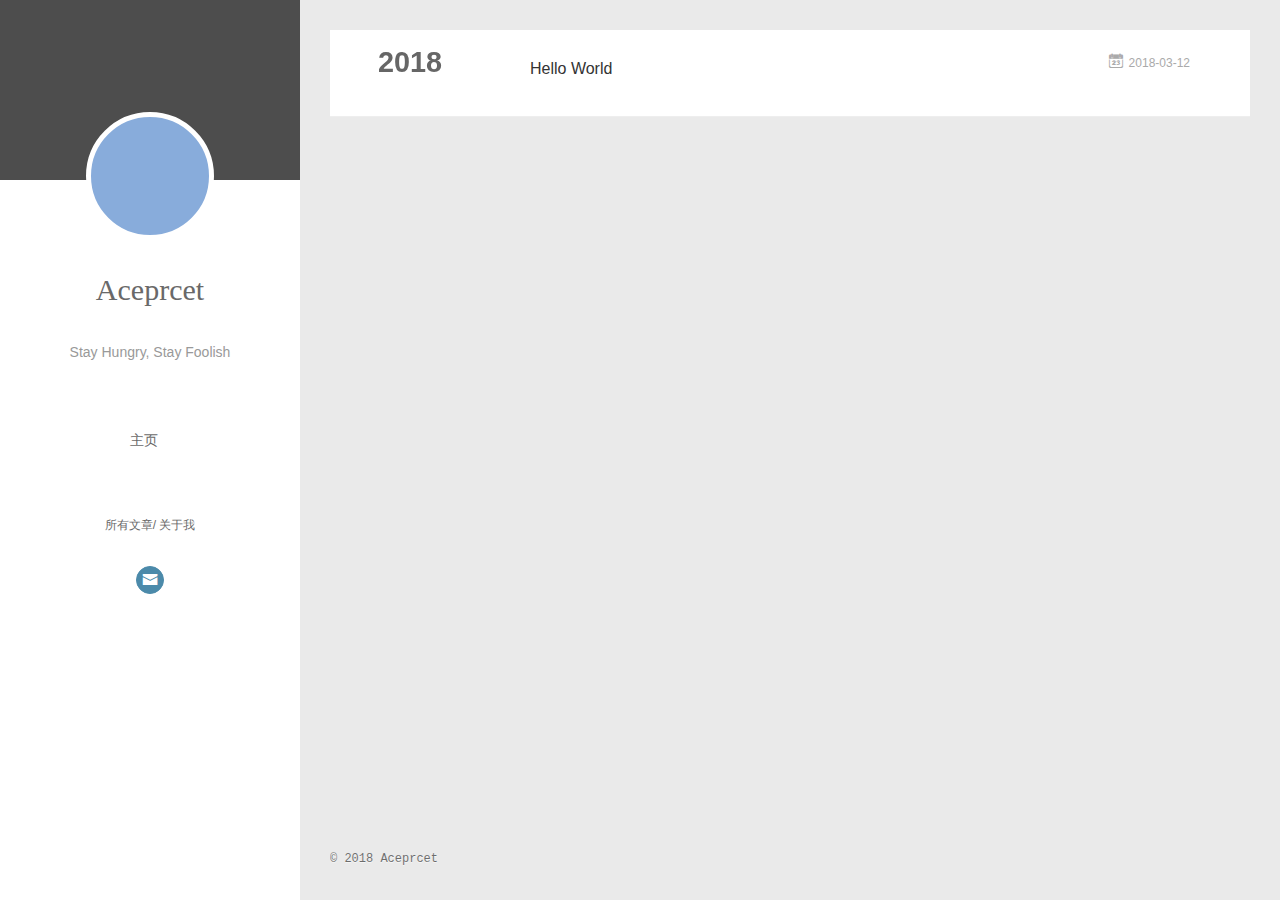
==== archives/index.html @ c50c97eb "Site updated: 2018-03-13 11:33:13" ====
<!DOCTYPE html>
<html>
<head>
  <meta charset="utf-8">
  
  <meta name="renderer" content="webkit">
  <meta http-equiv="X-UA-Compatible" content="IE=edge" >
  <link rel="dns-prefetch" href="http://yoursite.com">
  <title>Archives | Aceprcet</title>
  <meta name="viewport" content="width=device-width, initial-scale=1, maximum-scale=1">
  <meta name="description" content="南京大学软件学院17级硕士，努力学习各种技术的小白，希望能用代码改变世界。">
<meta property="og:type" content="website">
<meta property="og:title" content="Aceprcet">
<meta property="og:url" content="http://yoursite.com/archives/index.html">
<meta property="og:site_name" content="Aceprcet">
<meta property="og:description" content="南京大学软件学院17级硕士，努力学习各种技术的小白，希望能用代码改变世界。">
<meta name="twitter:card" content="summary">
<meta name="twitter:title" content="Aceprcet">
<meta name="twitter:description" content="南京大学软件学院17级硕士，努力学习各种技术的小白，希望能用代码改变世界。">
  
    <link rel="alternative" href="/atom.xml" title="Aceprcet" type="application/atom+xml">
  
  
    <link rel="icon" href="/favicon.png">
  
  <link rel="stylesheet" type="text/css" href="/./main.0cf68a.css">
  <style type="text/css">
  
    #container.show {
      background: linear-gradient(200deg,#a0cfe4,#e8c37e);
    }
  </style>
  

  

</head>

<body>
  <div id="container" q-class="show:isCtnShow">
    <canvas id="anm-canvas" class="anm-canvas"></canvas>
    <div class="left-col" q-class="show:isShow">
      
<div class="overlay" style="background: #4d4d4d"></div>
<div class="intrude-less">
	<header id="header" class="inner">
		<a href="/" class="profilepic">
			<img src="" class="js-avatar">
		</a>
		<hgroup>
		  <h1 class="header-author"><a href="/">Aceprcet</a></h1>
		</hgroup>
		
		<p class="header-subtitle">Stay Hungry, Stay Foolish</p>
		

		<nav class="header-menu">
			<ul>
			
				<li><a href="/">主页</a></li>
	        
			</ul>
		</nav>
		<nav class="header-smart-menu">
    		
    			
    			<a q-on="click: openSlider(e, 'innerArchive')" href="javascript:void(0)">所有文章</a>
    			
            
    			
            
    			
    			<a q-on="click: openSlider(e, 'aboutme')" href="javascript:void(0)">关于我</a>
    			
            
		</nav>
		<nav class="header-nav">
			<div class="social">
				
					<a class="mail" target="_blank" href="mailto:aceprcet@126.com" title="mail"><i class="icon-mail"></i></a>
		        
			</div>
		</nav>
	</header>		
</div>

    </div>
    <div class="mid-col" q-class="show:isShow,hide:isShow|isFalse">
      
<nav id="mobile-nav">
  	<div class="overlay js-overlay" style="background: #4d4d4d"></div>
	<div class="btnctn js-mobile-btnctn">
  		<div class="slider-trigger list" q-on="click: openSlider(e)"><i class="icon icon-sort"></i></div>
	</div>
	<div class="intrude-less">
		<header id="header" class="inner">
			<div class="profilepic">
				<img src="" class="js-avatar">
			</div>
			<hgroup>
			  <h1 class="header-author js-header-author">Aceprcet</h1>
			</hgroup>
			
			<p class="header-subtitle"><i class="icon icon-quo-left"></i>Stay Hungry, Stay Foolish<i class="icon icon-quo-right"></i></p>
			
			
			
				
			
			
			
			<nav class="header-nav">
				<div class="social">
					
						<a class="mail" target="_blank" href="mailto:aceprcet@126.com" title="mail"><i class="icon-mail"></i></a>
			        
				</div>
			</nav>

			<nav class="header-menu js-header-menu">
				<ul style="width: 50%">
				
				
					<li style="width: 100%"><a href="/">主页</a></li>
		        
				</ul>
			</nav>
		</header>				
	</div>
	<div class="mobile-mask" style="display:none" q-show="isShow"></div>
</nav>

      <div id="wrapper" class="body-wrap">
        <div class="menu-l">
          <div class="canvas-wrap">
            <canvas data-colors="#eaeaea" data-sectionHeight="100" data-contentId="js-content" id="myCanvas1" class="anm-canvas"></canvas>
          </div>
          <div id="js-content" class="content-ll">
            
  
  
    
    
      
      
      <section class="archives-wrap">
        <div class="archive-year-wrap">
          <a href="/archives/2018" class="archive-year">2018</a>
        </div>
        <div class="archives">
    
    <article class="archive-article archive-type-post">
  <div class="archive-article-inner">
    <header class="archive-article-header">
      	<div class="article-meta">
	      	<a href="/2018/03/12/hello-world/" class="archive-article-date">
  	<time datetime="2018-03-12T06:22:10.724Z" itemprop="datePublished"><i class="icon-calendar icon"></i>2018-03-12</time>
</a>
        </div>
    	 
  
    <h1 itemprop="name">
      <a class="archive-article-title" href="/2018/03/12/hello-world/">Hello World</a>
    </h1>
  

        <div class="article-info info-on-right">
          
          

        </div>
        <div class="clearfix"></div>
    </header>
  </div>
</article>
  
  
    </div></section>
  

    


          </div>
        </div>
      </div>
      <footer id="footer">
  <div class="outer">
    <div id="footer-info">
    	<div class="footer-left">
    		&copy; 2018 Aceprcet
    	</div>
      	<div class="footer-right">
		
		</div>
    </div>
  </div>
</footer>
    </div>
    <script>
	var yiliaConfig = {
		mathjax: false,
		isHome: false,
		isPost: false,
		isArchive: true,
		isTag: false,
		isCategory: false,
		open_in_new: false,
		toc_hide_index: true,
		root: "/",
		innerArchive: true,
		showTags: false
	}
</script>

<script>!function(t){function n(e){if(r[e])return r[e].exports;var i=r[e]={exports:{},id:e,loaded:!1};return t[e].call(i.exports,i,i.exports,n),i.loaded=!0,i.exports}var r={};n.m=t,n.c=r,n.p="./",n(0)}([function(t,n,r){r(195),t.exports=r(191)},function(t,n,r){var e=r(3),i=r(52),o=r(27),u=r(28),c=r(53),f="prototype",a=function(t,n,r){var s,l,h,v,p=t&a.F,d=t&a.G,y=t&a.S,g=t&a.P,b=t&a.B,m=d?e:y?e[n]||(e[n]={}):(e[n]||{})[f],x=d?i:i[n]||(i[n]={}),w=x[f]||(x[f]={});d&&(r=n);for(s in r)l=!p&&m&&void 0!==m[s],h=(l?m:r)[s],v=b&&l?c(h,e):g&&"function"==typeof h?c(Function.call,h):h,m&&u(m,s,h,t&a.U),x[s]!=h&&o(x,s,v),g&&w[s]!=h&&(w[s]=h)};e.core=i,a.F=1,a.G=2,a.S=4,a.P=8,a.B=16,a.W=32,a.U=64,a.R=128,t.exports=a},function(t,n,r){var e=r(6);t.exports=function(t){if(!e(t))throw TypeError(t+" is not an object!");return t}},function(t,n){var r=t.exports="undefined"!=typeof window&&window.Math==Math?window:"undefined"!=typeof self&&self.Math==Math?self:Function("return this")();"number"==typeof __g&&(__g=r)},function(t,n){t.exports=function(t){try{return!!t()}catch(t){return!0}}},function(t,n){var r=t.exports="undefined"!=typeof window&&window.Math==Math?window:"undefined"!=typeof self&&self.Math==Math?self:Function("return this")();"number"==typeof __g&&(__g=r)},function(t,n){t.exports=function(t){return"object"==typeof t?null!==t:"function"==typeof t}},function(t,n,r){var e=r(126)("wks"),i=r(76),o=r(3).Symbol,u="function"==typeof o;(t.exports=function(t){return e[t]||(e[t]=u&&o[t]||(u?o:i)("Symbol."+t))}).store=e},function(t,n){var r={}.hasOwnProperty;t.exports=function(t,n){return r.call(t,n)}},function(t,n,r){var e=r(94),i=r(33);t.exports=function(t){return e(i(t))}},function(t,n,r){t.exports=!r(4)(function(){return 7!=Object.defineProperty({},"a",{get:function(){return 7}}).a})},function(t,n,r){var e=r(2),i=r(167),o=r(50),u=Object.defineProperty;n.f=r(10)?Object.defineProperty:function(t,n,r){if(e(t),n=o(n,!0),e(r),i)try{return u(t,n,r)}catch(t){}if("get"in r||"set"in r)throw TypeError("Accessors not supported!");return"value"in r&&(t[n]=r.value),t}},function(t,n,r){t.exports=!r(18)(function(){return 7!=Object.defineProperty({},"a",{get:function(){return 7}}).a})},function(t,n,r){var e=r(14),i=r(22);t.exports=r(12)?function(t,n,r){return e.f(t,n,i(1,r))}:function(t,n,r){return t[n]=r,t}},function(t,n,r){var e=r(20),i=r(58),o=r(42),u=Object.defineProperty;n.f=r(12)?Object.defineProperty:function(t,n,r){if(e(t),n=o(n,!0),e(r),i)try{return u(t,n,r)}catch(t){}if("get"in r||"set"in r)throw TypeError("Accessors not supported!");return"value"in r&&(t[n]=r.value),t}},function(t,n,r){var e=r(40)("wks"),i=r(23),o=r(5).Symbol,u="function"==typeof o;(t.exports=function(t){return e[t]||(e[t]=u&&o[t]||(u?o:i)("Symbol."+t))}).store=e},function(t,n,r){var e=r(67),i=Math.min;t.exports=function(t){return t>0?i(e(t),9007199254740991):0}},function(t,n,r){var e=r(46);t.exports=function(t){return Object(e(t))}},function(t,n){t.exports=function(t){try{return!!t()}catch(t){return!0}}},function(t,n,r){var e=r(63),i=r(34);t.exports=Object.keys||function(t){return e(t,i)}},function(t,n,r){var e=r(21);t.exports=function(t){if(!e(t))throw TypeError(t+" is not an object!");return t}},function(t,n){t.exports=function(t){return"object"==typeof t?null!==t:"function"==typeof t}},function(t,n){t.exports=function(t,n){return{enumerable:!(1&t),configurable:!(2&t),writable:!(4&t),value:n}}},function(t,n){var r=0,e=Math.random();t.exports=function(t){return"Symbol(".concat(void 0===t?"":t,")_",(++r+e).toString(36))}},function(t,n){var r={}.hasOwnProperty;t.exports=function(t,n){return r.call(t,n)}},function(t,n){var r=t.exports={version:"2.4.0"};"number"==typeof __e&&(__e=r)},function(t,n){t.exports=function(t){if("function"!=typeof t)throw TypeError(t+" is not a function!");return t}},function(t,n,r){var e=r(11),i=r(66);t.exports=r(10)?function(t,n,r){return e.f(t,n,i(1,r))}:function(t,n,r){return t[n]=r,t}},function(t,n,r){var e=r(3),i=r(27),o=r(24),u=r(76)("src"),c="toString",f=Function[c],a=(""+f).split(c);r(52).inspectSource=function(t){return f.call(t)},(t.exports=function(t,n,r,c){var f="function"==typeof r;f&&(o(r,"name")||i(r,"name",n)),t[n]!==r&&(f&&(o(r,u)||i(r,u,t[n]?""+t[n]:a.join(String(n)))),t===e?t[n]=r:c?t[n]?t[n]=r:i(t,n,r):(delete t[n],i(t,n,r)))})(Function.prototype,c,function(){return"function"==typeof this&&this[u]||f.call(this)})},function(t,n,r){var e=r(1),i=r(4),o=r(46),u=function(t,n,r,e){var i=String(o(t)),u="<"+n;return""!==r&&(u+=" "+r+'="'+String(e).replace(/"/g,"&quot;")+'"'),u+">"+i+"</"+n+">"};t.exports=function(t,n){var r={};r[t]=n(u),e(e.P+e.F*i(function(){var n=""[t]('"');return n!==n.toLowerCase()||n.split('"').length>3}),"String",r)}},function(t,n,r){var e=r(115),i=r(46);t.exports=function(t){return e(i(t))}},function(t,n,r){var e=r(116),i=r(66),o=r(30),u=r(50),c=r(24),f=r(167),a=Object.getOwnPropertyDescriptor;n.f=r(10)?a:function(t,n){if(t=o(t),n=u(n,!0),f)try{return a(t,n)}catch(t){}if(c(t,n))return i(!e.f.call(t,n),t[n])}},function(t,n,r){var e=r(24),i=r(17),o=r(145)("IE_PROTO"),u=Object.prototype;t.exports=Object.getPrototypeOf||function(t){return t=i(t),e(t,o)?t[o]:"function"==typeof t.constructor&&t instanceof t.constructor?t.constructor.prototype:t instanceof Object?u:null}},function(t,n){t.exports=function(t){if(void 0==t)throw TypeError("Can't call method on  "+t);return t}},function(t,n){t.exports="constructor,hasOwnProperty,isPrototypeOf,propertyIsEnumerable,toLocaleString,toString,valueOf".split(",")},function(t,n){t.exports={}},function(t,n){t.exports=!0},function(t,n){n.f={}.propertyIsEnumerable},function(t,n,r){var e=r(14).f,i=r(8),o=r(15)("toStringTag");t.exports=function(t,n,r){t&&!i(t=r?t:t.prototype,o)&&e(t,o,{configurable:!0,value:n})}},function(t,n,r){var e=r(40)("keys"),i=r(23);t.exports=function(t){return e[t]||(e[t]=i(t))}},function(t,n,r){var e=r(5),i="__core-js_shared__",o=e[i]||(e[i]={});t.exports=function(t){return o[t]||(o[t]={})}},function(t,n){var r=Math.ceil,e=Math.floor;t.exports=function(t){return isNaN(t=+t)?0:(t>0?e:r)(t)}},function(t,n,r){var e=r(21);t.exports=function(t,n){if(!e(t))return t;var r,i;if(n&&"function"==typeof(r=t.toString)&&!e(i=r.call(t)))return i;if("function"==typeof(r=t.valueOf)&&!e(i=r.call(t)))return i;if(!n&&"function"==typeof(r=t.toString)&&!e(i=r.call(t)))return i;throw TypeError("Can't convert object to primitive value")}},function(t,n,r){var e=r(5),i=r(25),o=r(36),u=r(44),c=r(14).f;t.exports=function(t){var n=i.Symbol||(i.Symbol=o?{}:e.Symbol||{});"_"==t.charAt(0)||t in n||c(n,t,{value:u.f(t)})}},function(t,n,r){n.f=r(15)},function(t,n){var r={}.toString;t.exports=function(t){return r.call(t).slice(8,-1)}},function(t,n){t.exports=function(t){if(void 0==t)throw TypeError("Can't call method on  "+t);return t}},function(t,n,r){var e=r(4);t.exports=function(t,n){return!!t&&e(function(){n?t.call(null,function(){},1):t.call(null)})}},function(t,n,r){var e=r(53),i=r(115),o=r(17),u=r(16),c=r(203);t.exports=function(t,n){var r=1==t,f=2==t,a=3==t,s=4==t,l=6==t,h=5==t||l,v=n||c;return function(n,c,p){for(var d,y,g=o(n),b=i(g),m=e(c,p,3),x=u(b.length),w=0,S=r?v(n,x):f?v(n,0):void 0;x>w;w++)if((h||w in b)&&(d=b[w],y=m(d,w,g),t))if(r)S[w]=y;else if(y)switch(t){case 3:return!0;case 5:return d;case 6:return w;case 2:S.push(d)}else if(s)return!1;return l?-1:a||s?s:S}}},function(t,n,r){var e=r(1),i=r(52),o=r(4);t.exports=function(t,n){var r=(i.Object||{})[t]||Object[t],u={};u[t]=n(r),e(e.S+e.F*o(function(){r(1)}),"Object",u)}},function(t,n,r){var e=r(6);t.exports=function(t,n){if(!e(t))return t;var r,i;if(n&&"function"==typeof(r=t.toString)&&!e(i=r.call(t)))return i;if("function"==typeof(r=t.valueOf)&&!e(i=r.call(t)))return i;if(!n&&"function"==typeof(r=t.toString)&&!e(i=r.call(t)))return i;throw TypeError("Can't convert object to primitive value")}},function(t,n,r){var e=r(5),i=r(25),o=r(91),u=r(13),c="prototype",f=function(t,n,r){var a,s,l,h=t&f.F,v=t&f.G,p=t&f.S,d=t&f.P,y=t&f.B,g=t&f.W,b=v?i:i[n]||(i[n]={}),m=b[c],x=v?e:p?e[n]:(e[n]||{})[c];v&&(r=n);for(a in r)(s=!h&&x&&void 0!==x[a])&&a in b||(l=s?x[a]:r[a],b[a]=v&&"function"!=typeof x[a]?r[a]:y&&s?o(l,e):g&&x[a]==l?function(t){var n=function(n,r,e){if(this instanceof t){switch(arguments.length){case 0:return new t;case 1:return new t(n);case 2:return new t(n,r)}return new t(n,r,e)}return t.apply(this,arguments)};return n[c]=t[c],n}(l):d&&"function"==typeof l?o(Function.call,l):l,d&&((b.virtual||(b.virtual={}))[a]=l,t&f.R&&m&&!m[a]&&u(m,a,l)))};f.F=1,f.G=2,f.S=4,f.P=8,f.B=16,f.W=32,f.U=64,f.R=128,t.exports=f},function(t,n){var r=t.exports={version:"2.4.0"};"number"==typeof __e&&(__e=r)},function(t,n,r){var e=r(26);t.exports=function(t,n,r){if(e(t),void 0===n)return t;switch(r){case 1:return function(r){return t.call(n,r)};case 2:return function(r,e){return t.call(n,r,e)};case 3:return function(r,e,i){return t.call(n,r,e,i)}}return function(){return t.apply(n,arguments)}}},function(t,n,r){var e=r(183),i=r(1),o=r(126)("metadata"),u=o.store||(o.store=new(r(186))),c=function(t,n,r){var i=u.get(t);if(!i){if(!r)return;u.set(t,i=new e)}var o=i.get(n);if(!o){if(!r)return;i.set(n,o=new e)}return o},f=function(t,n,r){var e=c(n,r,!1);return void 0!==e&&e.has(t)},a=function(t,n,r){var e=c(n,r,!1);return void 0===e?void 0:e.get(t)},s=function(t,n,r,e){c(r,e,!0).set(t,n)},l=function(t,n){var r=c(t,n,!1),e=[];return r&&r.forEach(function(t,n){e.push(n)}),e},h=function(t){return void 0===t||"symbol"==typeof t?t:String(t)},v=function(t){i(i.S,"Reflect",t)};t.exports={store:u,map:c,has:f,get:a,set:s,keys:l,key:h,exp:v}},function(t,n,r){"use strict";if(r(10)){var e=r(69),i=r(3),o=r(4),u=r(1),c=r(127),f=r(152),a=r(53),s=r(68),l=r(66),h=r(27),v=r(73),p=r(67),d=r(16),y=r(75),g=r(50),b=r(24),m=r(180),x=r(114),w=r(6),S=r(17),_=r(137),O=r(70),E=r(32),P=r(71).f,j=r(154),F=r(76),M=r(7),A=r(48),N=r(117),T=r(146),I=r(155),k=r(80),L=r(123),R=r(74),C=r(130),D=r(160),U=r(11),W=r(31),G=U.f,B=W.f,V=i.RangeError,z=i.TypeError,q=i.Uint8Array,K="ArrayBuffer",J="Shared"+K,Y="BYTES_PER_ELEMENT",H="prototype",$=Array[H],X=f.ArrayBuffer,Q=f.DataView,Z=A(0),tt=A(2),nt=A(3),rt=A(4),et=A(5),it=A(6),ot=N(!0),ut=N(!1),ct=I.values,ft=I.keys,at=I.entries,st=$.lastIndexOf,lt=$.reduce,ht=$.reduceRight,vt=$.join,pt=$.sort,dt=$.slice,yt=$.toString,gt=$.toLocaleString,bt=M("iterator"),mt=M("toStringTag"),xt=F("typed_constructor"),wt=F("def_constructor"),St=c.CONSTR,_t=c.TYPED,Ot=c.VIEW,Et="Wrong length!",Pt=A(1,function(t,n){return Tt(T(t,t[wt]),n)}),jt=o(function(){return 1===new q(new Uint16Array([1]).buffer)[0]}),Ft=!!q&&!!q[H].set&&o(function(){new q(1).set({})}),Mt=function(t,n){if(void 0===t)throw z(Et);var r=+t,e=d(t);if(n&&!m(r,e))throw V(Et);return e},At=function(t,n){var r=p(t);if(r<0||r%n)throw V("Wrong offset!");return r},Nt=function(t){if(w(t)&&_t in t)return t;throw z(t+" is not a typed array!")},Tt=function(t,n){if(!(w(t)&&xt in t))throw z("It is not a typed array constructor!");return new t(n)},It=function(t,n){return kt(T(t,t[wt]),n)},kt=function(t,n){for(var r=0,e=n.length,i=Tt(t,e);e>r;)i[r]=n[r++];return i},Lt=function(t,n,r){G(t,n,{get:function(){return this._d[r]}})},Rt=function(t){var n,r,e,i,o,u,c=S(t),f=arguments.length,s=f>1?arguments[1]:void 0,l=void 0!==s,h=j(c);if(void 0!=h&&!_(h)){for(u=h.call(c),e=[],n=0;!(o=u.next()).done;n++)e.push(o.value);c=e}for(l&&f>2&&(s=a(s,arguments[2],2)),n=0,r=d(c.length),i=Tt(this,r);r>n;n++)i[n]=l?s(c[n],n):c[n];return i},Ct=function(){for(var t=0,n=arguments.length,r=Tt(this,n);n>t;)r[t]=arguments[t++];return r},Dt=!!q&&o(function(){gt.call(new q(1))}),Ut=function(){return gt.apply(Dt?dt.call(Nt(this)):Nt(this),arguments)},Wt={copyWithin:function(t,n){return D.call(Nt(this),t,n,arguments.length>2?arguments[2]:void 0)},every:function(t){return rt(Nt(this),t,arguments.length>1?arguments[1]:void 0)},fill:function(t){return C.apply(Nt(this),arguments)},filter:function(t){return It(this,tt(Nt(this),t,arguments.length>1?arguments[1]:void 0))},find:function(t){return et(Nt(this),t,arguments.length>1?arguments[1]:void 0)},findIndex:function(t){return it(Nt(this),t,arguments.length>1?arguments[1]:void 0)},forEach:function(t){Z(Nt(this),t,arguments.length>1?arguments[1]:void 0)},indexOf:function(t){return ut(Nt(this),t,arguments.length>1?arguments[1]:void 0)},includes:function(t){return ot(Nt(this),t,arguments.length>1?arguments[1]:void 0)},join:function(t){return vt.apply(Nt(this),arguments)},lastIndexOf:function(t){return st.apply(Nt(this),arguments)},map:function(t){return Pt(Nt(this),t,arguments.length>1?arguments[1]:void 0)},reduce:function(t){return lt.apply(Nt(this),arguments)},reduceRight:function(t){return ht.apply(Nt(this),arguments)},reverse:function(){for(var t,n=this,r=Nt(n).length,e=Math.floor(r/2),i=0;i<e;)t=n[i],n[i++]=n[--r],n[r]=t;return n},some:function(t){return nt(Nt(this),t,arguments.length>1?arguments[1]:void 0)},sort:function(t){return pt.call(Nt(this),t)},subarray:function(t,n){var r=Nt(this),e=r.length,i=y(t,e);return new(T(r,r[wt]))(r.buffer,r.byteOffset+i*r.BYTES_PER_ELEMENT,d((void 0===n?e:y(n,e))-i))}},Gt=function(t,n){return It(this,dt.call(Nt(this),t,n))},Bt=function(t){Nt(this);var n=At(arguments[1],1),r=this.length,e=S(t),i=d(e.length),o=0;if(i+n>r)throw V(Et);for(;o<i;)this[n+o]=e[o++]},Vt={entries:function(){return at.call(Nt(this))},keys:function(){return ft.call(Nt(this))},values:function(){return ct.call(Nt(this))}},zt=function(t,n){return w(t)&&t[_t]&&"symbol"!=typeof n&&n in t&&String(+n)==String(n)},qt=function(t,n){return zt(t,n=g(n,!0))?l(2,t[n]):B(t,n)},Kt=function(t,n,r){return!(zt(t,n=g(n,!0))&&w(r)&&b(r,"value"))||b(r,"get")||b(r,"set")||r.configurable||b(r,"writable")&&!r.writable||b(r,"enumerable")&&!r.enumerable?G(t,n,r):(t[n]=r.value,t)};St||(W.f=qt,U.f=Kt),u(u.S+u.F*!St,"Object",{getOwnPropertyDescriptor:qt,defineProperty:Kt}),o(function(){yt.call({})})&&(yt=gt=function(){return vt.call(this)});var Jt=v({},Wt);v(Jt,Vt),h(Jt,bt,Vt.values),v(Jt,{slice:Gt,set:Bt,constructor:function(){},toString:yt,toLocaleString:Ut}),Lt(Jt,"buffer","b"),Lt(Jt,"byteOffset","o"),Lt(Jt,"byteLength","l"),Lt(Jt,"length","e"),G(Jt,mt,{get:function(){return this[_t]}}),t.exports=function(t,n,r,f){f=!!f;var a=t+(f?"Clamped":"")+"Array",l="Uint8Array"!=a,v="get"+t,p="set"+t,y=i[a],g=y||{},b=y&&E(y),m=!y||!c.ABV,S={},_=y&&y[H],j=function(t,r){var e=t._d;return e.v[v](r*n+e.o,jt)},F=function(t,r,e){var i=t._d;f&&(e=(e=Math.round(e))<0?0:e>255?255:255&e),i.v[p](r*n+i.o,e,jt)},M=function(t,n){G(t,n,{get:function(){return j(this,n)},set:function(t){return F(this,n,t)},enumerable:!0})};m?(y=r(function(t,r,e,i){s(t,y,a,"_d");var o,u,c,f,l=0,v=0;if(w(r)){if(!(r instanceof X||(f=x(r))==K||f==J))return _t in r?kt(y,r):Rt.call(y,r);o=r,v=At(e,n);var p=r.byteLength;if(void 0===i){if(p%n)throw V(Et);if((u=p-v)<0)throw V(Et)}else if((u=d(i)*n)+v>p)throw V(Et);c=u/n}else c=Mt(r,!0),u=c*n,o=new X(u);for(h(t,"_d",{b:o,o:v,l:u,e:c,v:new Q(o)});l<c;)M(t,l++)}),_=y[H]=O(Jt),h(_,"constructor",y)):L(function(t){new y(null),new y(t)},!0)||(y=r(function(t,r,e,i){s(t,y,a);var o;return w(r)?r instanceof X||(o=x(r))==K||o==J?void 0!==i?new g(r,At(e,n),i):void 0!==e?new g(r,At(e,n)):new g(r):_t in r?kt(y,r):Rt.call(y,r):new g(Mt(r,l))}),Z(b!==Function.prototype?P(g).concat(P(b)):P(g),function(t){t in y||h(y,t,g[t])}),y[H]=_,e||(_.constructor=y));var A=_[bt],N=!!A&&("values"==A.name||void 0==A.name),T=Vt.values;h(y,xt,!0),h(_,_t,a),h(_,Ot,!0),h(_,wt,y),(f?new y(1)[mt]==a:mt in _)||G(_,mt,{get:function(){return a}}),S[a]=y,u(u.G+u.W+u.F*(y!=g),S),u(u.S,a,{BYTES_PER_ELEMENT:n,from:Rt,of:Ct}),Y in _||h(_,Y,n),u(u.P,a,Wt),R(a),u(u.P+u.F*Ft,a,{set:Bt}),u(u.P+u.F*!N,a,Vt),u(u.P+u.F*(_.toString!=yt),a,{toString:yt}),u(u.P+u.F*o(function(){new y(1).slice()}),a,{slice:Gt}),u(u.P+u.F*(o(function(){return[1,2].toLocaleString()!=new y([1,2]).toLocaleString()})||!o(function(){_.toLocaleString.call([1,2])})),a,{toLocaleString:Ut}),k[a]=N?A:T,e||N||h(_,bt,T)}}else t.exports=function(){}},function(t,n){var r={}.toString;t.exports=function(t){return r.call(t).slice(8,-1)}},function(t,n,r){var e=r(21),i=r(5).document,o=e(i)&&e(i.createElement);t.exports=function(t){return o?i.createElement(t):{}}},function(t,n,r){t.exports=!r(12)&&!r(18)(function(){return 7!=Object.defineProperty(r(57)("div"),"a",{get:function(){return 7}}).a})},function(t,n,r){"use strict";var e=r(36),i=r(51),o=r(64),u=r(13),c=r(8),f=r(35),a=r(96),s=r(38),l=r(103),h=r(15)("iterator"),v=!([].keys&&"next"in[].keys()),p="keys",d="values",y=function(){return this};t.exports=function(t,n,r,g,b,m,x){a(r,n,g);var w,S,_,O=function(t){if(!v&&t in F)return F[t];switch(t){case p:case d:return function(){return new r(this,t)}}return function(){return new r(this,t)}},E=n+" Iterator",P=b==d,j=!1,F=t.prototype,M=F[h]||F["@@iterator"]||b&&F[b],A=M||O(b),N=b?P?O("entries"):A:void 0,T="Array"==n?F.entries||M:M;if(T&&(_=l(T.call(new t)))!==Object.prototype&&(s(_,E,!0),e||c(_,h)||u(_,h,y)),P&&M&&M.name!==d&&(j=!0,A=function(){return M.call(this)}),e&&!x||!v&&!j&&F[h]||u(F,h,A),f[n]=A,f[E]=y,b)if(w={values:P?A:O(d),keys:m?A:O(p),entries:N},x)for(S in w)S in F||o(F,S,w[S]);else i(i.P+i.F*(v||j),n,w);return w}},function(t,n,r){var e=r(20),i=r(100),o=r(34),u=r(39)("IE_PROTO"),c=function(){},f="prototype",a=function(){var t,n=r(57)("iframe"),e=o.length;for(n.style.display="none",r(93).appendChild(n),n.src="javascript:",t=n.contentWindow.document,t.open(),t.write("<script>document.F=Object<\/script>"),t.close(),a=t.F;e--;)delete a[f][o[e]];return a()};t.exports=Object.create||function(t,n){var r;return null!==t?(c[f]=e(t),r=new c,c[f]=null,r[u]=t):r=a(),void 0===n?r:i(r,n)}},function(t,n,r){var e=r(63),i=r(34).concat("length","prototype");n.f=Object.getOwnPropertyNames||function(t){return e(t,i)}},function(t,n){n.f=Object.getOwnPropertySymbols},function(t,n,r){var e=r(8),i=r(9),o=r(90)(!1),u=r(39)("IE_PROTO");t.exports=function(t,n){var r,c=i(t),f=0,a=[];for(r in c)r!=u&&e(c,r)&&a.push(r);for(;n.length>f;)e(c,r=n[f++])&&(~o(a,r)||a.push(r));return a}},function(t,n,r){t.exports=r(13)},function(t,n,r){var e=r(76)("meta"),i=r(6),o=r(24),u=r(11).f,c=0,f=Object.isExtensible||function(){return!0},a=!r(4)(function(){return f(Object.preventExtensions({}))}),s=function(t){u(t,e,{value:{i:"O"+ ++c,w:{}}})},l=function(t,n){if(!i(t))return"symbol"==typeof t?t:("string"==typeof t?"S":"P")+t;if(!o(t,e)){if(!f(t))return"F";if(!n)return"E";s(t)}return t[e].i},h=function(t,n){if(!o(t,e)){if(!f(t))return!0;if(!n)return!1;s(t)}return t[e].w},v=function(t){return a&&p.NEED&&f(t)&&!o(t,e)&&s(t),t},p=t.exports={KEY:e,NEED:!1,fastKey:l,getWeak:h,onFreeze:v}},function(t,n){t.exports=function(t,n){return{enumerable:!(1&t),configurable:!(2&t),writable:!(4&t),value:n}}},function(t,n){var r=Math.ceil,e=Math.floor;t.exports=function(t){return isNaN(t=+t)?0:(t>0?e:r)(t)}},function(t,n){t.exports=function(t,n,r,e){if(!(t instanceof n)||void 0!==e&&e in t)throw TypeError(r+": incorrect invocation!");return t}},function(t,n){t.exports=!1},function(t,n,r){var e=r(2),i=r(173),o=r(133),u=r(145)("IE_PROTO"),c=function(){},f="prototype",a=function(){var t,n=r(132)("iframe"),e=o.length;for(n.style.display="none",r(135).appendChild(n),n.src="javascript:",t=n.contentWindow.document,t.open(),t.write("<script>document.F=Object<\/script>"),t.close(),a=t.F;e--;)delete a[f][o[e]];return a()};t.exports=Object.create||function(t,n){var r;return null!==t?(c[f]=e(t),r=new c,c[f]=null,r[u]=t):r=a(),void 0===n?r:i(r,n)}},function(t,n,r){var e=r(175),i=r(133).concat("length","prototype");n.f=Object.getOwnPropertyNames||function(t){return e(t,i)}},function(t,n,r){var e=r(175),i=r(133);t.exports=Object.keys||function(t){return e(t,i)}},function(t,n,r){var e=r(28);t.exports=function(t,n,r){for(var i in n)e(t,i,n[i],r);return t}},function(t,n,r){"use strict";var e=r(3),i=r(11),o=r(10),u=r(7)("species");t.exports=function(t){var n=e[t];o&&n&&!n[u]&&i.f(n,u,{configurable:!0,get:function(){return this}})}},function(t,n,r){var e=r(67),i=Math.max,o=Math.min;t.exports=function(t,n){return t=e(t),t<0?i(t+n,0):o(t,n)}},function(t,n){var r=0,e=Math.random();t.exports=function(t){return"Symbol(".concat(void 0===t?"":t,")_",(++r+e).toString(36))}},function(t,n,r){var e=r(33);t.exports=function(t){return Object(e(t))}},function(t,n,r){var e=r(7)("unscopables"),i=Array.prototype;void 0==i[e]&&r(27)(i,e,{}),t.exports=function(t){i[e][t]=!0}},function(t,n,r){var e=r(53),i=r(169),o=r(137),u=r(2),c=r(16),f=r(154),a={},s={},n=t.exports=function(t,n,r,l,h){var v,p,d,y,g=h?function(){return t}:f(t),b=e(r,l,n?2:1),m=0;if("function"!=typeof g)throw TypeError(t+" is not iterable!");if(o(g)){for(v=c(t.length);v>m;m++)if((y=n?b(u(p=t[m])[0],p[1]):b(t[m]))===a||y===s)return y}else for(d=g.call(t);!(p=d.next()).done;)if((y=i(d,b,p.value,n))===a||y===s)return y};n.BREAK=a,n.RETURN=s},function(t,n){t.exports={}},function(t,n,r){var e=r(11).f,i=r(24),o=r(7)("toStringTag");t.exports=function(t,n,r){t&&!i(t=r?t:t.prototype,o)&&e(t,o,{configurable:!0,value:n})}},function(t,n,r){var e=r(1),i=r(46),o=r(4),u=r(150),c="["+u+"]",f="​",a=RegExp("^"+c+c+"*"),s=RegExp(c+c+"*$"),l=function(t,n,r){var i={},c=o(function(){return!!u[t]()||f[t]()!=f}),a=i[t]=c?n(h):u[t];r&&(i[r]=a),e(e.P+e.F*c,"String",i)},h=l.trim=function(t,n){return t=String(i(t)),1&n&&(t=t.replace(a,"")),2&n&&(t=t.replace(s,"")),t};t.exports=l},function(t,n,r){t.exports={default:r(86),__esModule:!0}},function(t,n,r){t.exports={default:r(87),__esModule:!0}},function(t,n,r){"use strict";function e(t){return t&&t.__esModule?t:{default:t}}n.__esModule=!0;var i=r(84),o=e(i),u=r(83),c=e(u),f="function"==typeof c.default&&"symbol"==typeof o.default?function(t){return typeof t}:function(t){return t&&"function"==typeof c.default&&t.constructor===c.default&&t!==c.default.prototype?"symbol":typeof t};n.default="function"==typeof c.default&&"symbol"===f(o.default)?function(t){return void 0===t?"undefined":f(t)}:function(t){return t&&"function"==typeof c.default&&t.constructor===c.default&&t!==c.default.prototype?"symbol":void 0===t?"undefined":f(t)}},function(t,n,r){r(110),r(108),r(111),r(112),t.exports=r(25).Symbol},function(t,n,r){r(109),r(113),t.exports=r(44).f("iterator")},function(t,n){t.exports=function(t){if("function"!=typeof t)throw TypeError(t+" is not a function!");return t}},function(t,n){t.exports=function(){}},function(t,n,r){var e=r(9),i=r(106),o=r(105);t.exports=function(t){return function(n,r,u){var c,f=e(n),a=i(f.length),s=o(u,a);if(t&&r!=r){for(;a>s;)if((c=f[s++])!=c)return!0}else for(;a>s;s++)if((t||s in f)&&f[s]===r)return t||s||0;return!t&&-1}}},function(t,n,r){var e=r(88);t.exports=function(t,n,r){if(e(t),void 0===n)return t;switch(r){case 1:return function(r){return t.call(n,r)};case 2:return function(r,e){return t.call(n,r,e)};case 3:return function(r,e,i){return t.call(n,r,e,i)}}return function(){return t.apply(n,arguments)}}},function(t,n,r){var e=r(19),i=r(62),o=r(37);t.exports=function(t){var n=e(t),r=i.f;if(r)for(var u,c=r(t),f=o.f,a=0;c.length>a;)f.call(t,u=c[a++])&&n.push(u);return n}},function(t,n,r){t.exports=r(5).document&&document.documentElement},function(t,n,r){var e=r(56);t.exports=Object("z").propertyIsEnumerable(0)?Object:function(t){return"String"==e(t)?t.split(""):Object(t)}},function(t,n,r){var e=r(56);t.exports=Array.isArray||function(t){return"Array"==e(t)}},function(t,n,r){"use strict";var e=r(60),i=r(22),o=r(38),u={};r(13)(u,r(15)("iterator"),function(){return this}),t.exports=function(t,n,r){t.prototype=e(u,{next:i(1,r)}),o(t,n+" Iterator")}},function(t,n){t.exports=function(t,n){return{value:n,done:!!t}}},function(t,n,r){var e=r(19),i=r(9);t.exports=function(t,n){for(var r,o=i(t),u=e(o),c=u.length,f=0;c>f;)if(o[r=u[f++]]===n)return r}},function(t,n,r){var e=r(23)("meta"),i=r(21),o=r(8),u=r(14).f,c=0,f=Object.isExtensible||function(){return!0},a=!r(18)(function(){return f(Object.preventExtensions({}))}),s=function(t){u(t,e,{value:{i:"O"+ ++c,w:{}}})},l=function(t,n){if(!i(t))return"symbol"==typeof t?t:("string"==typeof t?"S":"P")+t;if(!o(t,e)){if(!f(t))return"F";if(!n)return"E";s(t)}return t[e].i},h=function(t,n){if(!o(t,e)){if(!f(t))return!0;if(!n)return!1;s(t)}return t[e].w},v=function(t){return a&&p.NEED&&f(t)&&!o(t,e)&&s(t),t},p=t.exports={KEY:e,NEED:!1,fastKey:l,getWeak:h,onFreeze:v}},function(t,n,r){var e=r(14),i=r(20),o=r(19);t.exports=r(12)?Object.defineProperties:function(t,n){i(t);for(var r,u=o(n),c=u.length,f=0;c>f;)e.f(t,r=u[f++],n[r]);return t}},function(t,n,r){var e=r(37),i=r(22),o=r(9),u=r(42),c=r(8),f=r(58),a=Object.getOwnPropertyDescriptor;n.f=r(12)?a:function(t,n){if(t=o(t),n=u(n,!0),f)try{return a(t,n)}catch(t){}if(c(t,n))return i(!e.f.call(t,n),t[n])}},function(t,n,r){var e=r(9),i=r(61).f,o={}.toString,u="object"==typeof window&&window&&Object.getOwnPropertyNames?Object.getOwnPropertyNames(window):[],c=function(t){try{return i(t)}catch(t){return u.slice()}};t.exports.f=function(t){return u&&"[object Window]"==o.call(t)?c(t):i(e(t))}},function(t,n,r){var e=r(8),i=r(77),o=r(39)("IE_PROTO"),u=Object.prototype;t.exports=Object.getPrototypeOf||function(t){return t=i(t),e(t,o)?t[o]:"function"==typeof t.constructor&&t instanceof t.constructor?t.constructor.prototype:t instanceof Object?u:null}},function(t,n,r){var e=r(41),i=r(33);t.exports=function(t){return function(n,r){var o,u,c=String(i(n)),f=e(r),a=c.length;return f<0||f>=a?t?"":void 0:(o=c.charCodeAt(f),o<55296||o>56319||f+1===a||(u=c.charCodeAt(f+1))<56320||u>57343?t?c.charAt(f):o:t?c.slice(f,f+2):u-56320+(o-55296<<10)+65536)}}},function(t,n,r){var e=r(41),i=Math.max,o=Math.min;t.exports=function(t,n){return t=e(t),t<0?i(t+n,0):o(t,n)}},function(t,n,r){var e=r(41),i=Math.min;t.exports=function(t){return t>0?i(e(t),9007199254740991):0}},function(t,n,r){"use strict";var e=r(89),i=r(97),o=r(35),u=r(9);t.exports=r(59)(Array,"Array",function(t,n){this._t=u(t),this._i=0,this._k=n},function(){var t=this._t,n=this._k,r=this._i++;return!t||r>=t.length?(this._t=void 0,i(1)):"keys"==n?i(0,r):"values"==n?i(0,t[r]):i(0,[r,t[r]])},"values"),o.Arguments=o.Array,e("keys"),e("values"),e("entries")},function(t,n){},function(t,n,r){"use strict";var e=r(104)(!0);r(59)(String,"String",function(t){this._t=String(t),this._i=0},function(){var t,n=this._t,r=this._i;return r>=n.length?{value:void 0,done:!0}:(t=e(n,r),this._i+=t.length,{value:t,done:!1})})},function(t,n,r){"use strict";var e=r(5),i=r(8),o=r(12),u=r(51),c=r(64),f=r(99).KEY,a=r(18),s=r(40),l=r(38),h=r(23),v=r(15),p=r(44),d=r(43),y=r(98),g=r(92),b=r(95),m=r(20),x=r(9),w=r(42),S=r(22),_=r(60),O=r(102),E=r(101),P=r(14),j=r(19),F=E.f,M=P.f,A=O.f,N=e.Symbol,T=e.JSON,I=T&&T.stringify,k="prototype",L=v("_hidden"),R=v("toPrimitive"),C={}.propertyIsEnumerable,D=s("symbol-registry"),U=s("symbols"),W=s("op-symbols"),G=Object[k],B="function"==typeof N,V=e.QObject,z=!V||!V[k]||!V[k].findChild,q=o&&a(function(){return 7!=_(M({},"a",{get:function(){return M(this,"a",{value:7}).a}})).a})?function(t,n,r){var e=F(G,n);e&&delete G[n],M(t,n,r),e&&t!==G&&M(G,n,e)}:M,K=function(t){var n=U[t]=_(N[k]);return n._k=t,n},J=B&&"symbol"==typeof N.iterator?function(t){return"symbol"==typeof t}:function(t){return t instanceof N},Y=function(t,n,r){return t===G&&Y(W,n,r),m(t),n=w(n,!0),m(r),i(U,n)?(r.enumerable?(i(t,L)&&t[L][n]&&(t[L][n]=!1),r=_(r,{enumerable:S(0,!1)})):(i(t,L)||M(t,L,S(1,{})),t[L][n]=!0),q(t,n,r)):M(t,n,r)},H=function(t,n){m(t);for(var r,e=g(n=x(n)),i=0,o=e.length;o>i;)Y(t,r=e[i++],n[r]);return t},$=function(t,n){return void 0===n?_(t):H(_(t),n)},X=function(t){var n=C.call(this,t=w(t,!0));return!(this===G&&i(U,t)&&!i(W,t))&&(!(n||!i(this,t)||!i(U,t)||i(this,L)&&this[L][t])||n)},Q=function(t,n){if(t=x(t),n=w(n,!0),t!==G||!i(U,n)||i(W,n)){var r=F(t,n);return!r||!i(U,n)||i(t,L)&&t[L][n]||(r.enumerable=!0),r}},Z=function(t){for(var n,r=A(x(t)),e=[],o=0;r.length>o;)i(U,n=r[o++])||n==L||n==f||e.push(n);return e},tt=function(t){for(var n,r=t===G,e=A(r?W:x(t)),o=[],u=0;e.length>u;)!i(U,n=e[u++])||r&&!i(G,n)||o.push(U[n]);return o};B||(N=function(){if(this instanceof N)throw TypeError("Symbol is not a constructor!");var t=h(arguments.length>0?arguments[0]:void 0),n=function(r){this===G&&n.call(W,r),i(this,L)&&i(this[L],t)&&(this[L][t]=!1),q(this,t,S(1,r))};return o&&z&&q(G,t,{configurable:!0,set:n}),K(t)},c(N[k],"toString",function(){return this._k}),E.f=Q,P.f=Y,r(61).f=O.f=Z,r(37).f=X,r(62).f=tt,o&&!r(36)&&c(G,"propertyIsEnumerable",X,!0),p.f=function(t){return K(v(t))}),u(u.G+u.W+u.F*!B,{Symbol:N});for(var nt="hasInstance,isConcatSpreadable,iterator,match,replace,search,species,split,toPrimitive,toStringTag,unscopables".split(","),rt=0;nt.length>rt;)v(nt[rt++]);for(var nt=j(v.store),rt=0;nt.length>rt;)d(nt[rt++]);u(u.S+u.F*!B,"Symbol",{for:function(t){return i(D,t+="")?D[t]:D[t]=N(t)},keyFor:function(t){if(J(t))return y(D,t);throw TypeError(t+" is not a symbol!")},useSetter:function(){z=!0},useSimple:function(){z=!1}}),u(u.S+u.F*!B,"Object",{create:$,defineProperty:Y,defineProperties:H,getOwnPropertyDescriptor:Q,getOwnPropertyNames:Z,getOwnPropertySymbols:tt}),T&&u(u.S+u.F*(!B||a(function(){var t=N();return"[null]"!=I([t])||"{}"!=I({a:t})||"{}"!=I(Object(t))})),"JSON",{stringify:function(t){if(void 0!==t&&!J(t)){for(var n,r,e=[t],i=1;arguments.length>i;)e.push(arguments[i++]);return n=e[1],"function"==typeof n&&(r=n),!r&&b(n)||(n=function(t,n){if(r&&(n=r.call(this,t,n)),!J(n))return n}),e[1]=n,I.apply(T,e)}}}),N[k][R]||r(13)(N[k],R,N[k].valueOf),l(N,"Symbol"),l(Math,"Math",!0),l(e.JSON,"JSON",!0)},function(t,n,r){r(43)("asyncIterator")},function(t,n,r){r(43)("observable")},function(t,n,r){r(107);for(var e=r(5),i=r(13),o=r(35),u=r(15)("toStringTag"),c=["NodeList","DOMTokenList","MediaList","StyleSheetList","CSSRuleList"],f=0;f<5;f++){var a=c[f],s=e[a],l=s&&s.prototype;l&&!l[u]&&i(l,u,a),o[a]=o.Array}},function(t,n,r){var e=r(45),i=r(7)("toStringTag"),o="Arguments"==e(function(){return arguments}()),u=function(t,n){try{return t[n]}catch(t){}};t.exports=function(t){var n,r,c;return void 0===t?"Undefined":null===t?"Null":"string"==typeof(r=u(n=Object(t),i))?r:o?e(n):"Object"==(c=e(n))&&"function"==typeof n.callee?"Arguments":c}},function(t,n,r){var e=r(45);t.exports=Object("z").propertyIsEnumerable(0)?Object:function(t){return"String"==e(t)?t.split(""):Object(t)}},function(t,n){n.f={}.propertyIsEnumerable},function(t,n,r){var e=r(30),i=r(16),o=r(75);t.exports=function(t){return function(n,r,u){var c,f=e(n),a=i(f.length),s=o(u,a);if(t&&r!=r){for(;a>s;)if((c=f[s++])!=c)return!0}else for(;a>s;s++)if((t||s in f)&&f[s]===r)return t||s||0;return!t&&-1}}},function(t,n,r){"use strict";var e=r(3),i=r(1),o=r(28),u=r(73),c=r(65),f=r(79),a=r(68),s=r(6),l=r(4),h=r(123),v=r(81),p=r(136);t.exports=function(t,n,r,d,y,g){var b=e[t],m=b,x=y?"set":"add",w=m&&m.prototype,S={},_=function(t){var n=w[t];o(w,t,"delete"==t?function(t){return!(g&&!s(t))&&n.call(this,0===t?0:t)}:"has"==t?function(t){return!(g&&!s(t))&&n.call(this,0===t?0:t)}:"get"==t?function(t){return g&&!s(t)?void 0:n.call(this,0===t?0:t)}:"add"==t?function(t){return n.call(this,0===t?0:t),this}:function(t,r){return n.call(this,0===t?0:t,r),this})};if("function"==typeof m&&(g||w.forEach&&!l(function(){(new m).entries().next()}))){var O=new m,E=O[x](g?{}:-0,1)!=O,P=l(function(){O.has(1)}),j=h(function(t){new m(t)}),F=!g&&l(function(){for(var t=new m,n=5;n--;)t[x](n,n);return!t.has(-0)});j||(m=n(function(n,r){a(n,m,t);var e=p(new b,n,m);return void 0!=r&&f(r,y,e[x],e),e}),m.prototype=w,w.constructor=m),(P||F)&&(_("delete"),_("has"),y&&_("get")),(F||E)&&_(x),g&&w.clear&&delete w.clear}else m=d.getConstructor(n,t,y,x),u(m.prototype,r),c.NEED=!0;return v(m,t),S[t]=m,i(i.G+i.W+i.F*(m!=b),S),g||d.setStrong(m,t,y),m}},function(t,n,r){"use strict";var e=r(27),i=r(28),o=r(4),u=r(46),c=r(7);t.exports=function(t,n,r){var f=c(t),a=r(u,f,""[t]),s=a[0],l=a[1];o(function(){var n={};return n[f]=function(){return 7},7!=""[t](n)})&&(i(String.prototype,t,s),e(RegExp.prototype,f,2==n?function(t,n){return l.call(t,this,n)}:function(t){return l.call(t,this)}))}
},function(t,n,r){"use strict";var e=r(2);t.exports=function(){var t=e(this),n="";return t.global&&(n+="g"),t.ignoreCase&&(n+="i"),t.multiline&&(n+="m"),t.unicode&&(n+="u"),t.sticky&&(n+="y"),n}},function(t,n){t.exports=function(t,n,r){var e=void 0===r;switch(n.length){case 0:return e?t():t.call(r);case 1:return e?t(n[0]):t.call(r,n[0]);case 2:return e?t(n[0],n[1]):t.call(r,n[0],n[1]);case 3:return e?t(n[0],n[1],n[2]):t.call(r,n[0],n[1],n[2]);case 4:return e?t(n[0],n[1],n[2],n[3]):t.call(r,n[0],n[1],n[2],n[3])}return t.apply(r,n)}},function(t,n,r){var e=r(6),i=r(45),o=r(7)("match");t.exports=function(t){var n;return e(t)&&(void 0!==(n=t[o])?!!n:"RegExp"==i(t))}},function(t,n,r){var e=r(7)("iterator"),i=!1;try{var o=[7][e]();o.return=function(){i=!0},Array.from(o,function(){throw 2})}catch(t){}t.exports=function(t,n){if(!n&&!i)return!1;var r=!1;try{var o=[7],u=o[e]();u.next=function(){return{done:r=!0}},o[e]=function(){return u},t(o)}catch(t){}return r}},function(t,n,r){t.exports=r(69)||!r(4)(function(){var t=Math.random();__defineSetter__.call(null,t,function(){}),delete r(3)[t]})},function(t,n){n.f=Object.getOwnPropertySymbols},function(t,n,r){var e=r(3),i="__core-js_shared__",o=e[i]||(e[i]={});t.exports=function(t){return o[t]||(o[t]={})}},function(t,n,r){for(var e,i=r(3),o=r(27),u=r(76),c=u("typed_array"),f=u("view"),a=!(!i.ArrayBuffer||!i.DataView),s=a,l=0,h="Int8Array,Uint8Array,Uint8ClampedArray,Int16Array,Uint16Array,Int32Array,Uint32Array,Float32Array,Float64Array".split(",");l<9;)(e=i[h[l++]])?(o(e.prototype,c,!0),o(e.prototype,f,!0)):s=!1;t.exports={ABV:a,CONSTR:s,TYPED:c,VIEW:f}},function(t,n){"use strict";var r={versions:function(){var t=window.navigator.userAgent;return{trident:t.indexOf("Trident")>-1,presto:t.indexOf("Presto")>-1,webKit:t.indexOf("AppleWebKit")>-1,gecko:t.indexOf("Gecko")>-1&&-1==t.indexOf("KHTML"),mobile:!!t.match(/AppleWebKit.*Mobile.*/),ios:!!t.match(/\(i[^;]+;( U;)? CPU.+Mac OS X/),android:t.indexOf("Android")>-1||t.indexOf("Linux")>-1,iPhone:t.indexOf("iPhone")>-1||t.indexOf("Mac")>-1,iPad:t.indexOf("iPad")>-1,webApp:-1==t.indexOf("Safari"),weixin:-1==t.indexOf("MicroMessenger")}}()};t.exports=r},function(t,n,r){"use strict";var e=r(85),i=function(t){return t&&t.__esModule?t:{default:t}}(e),o=function(){function t(t,n,e){return n||e?String.fromCharCode(n||e):r[t]||t}function n(t){return e[t]}var r={"&quot;":'"',"&lt;":"<","&gt;":">","&amp;":"&","&nbsp;":" "},e={};for(var u in r)e[r[u]]=u;return r["&apos;"]="'",e["'"]="&#39;",{encode:function(t){return t?(""+t).replace(/['<> "&]/g,n).replace(/\r?\n/g,"<br/>").replace(/\s/g,"&nbsp;"):""},decode:function(n){return n?(""+n).replace(/<br\s*\/?>/gi,"\n").replace(/&quot;|&lt;|&gt;|&amp;|&nbsp;|&apos;|&#(\d+);|&#(\d+)/g,t).replace(/\u00a0/g," "):""},encodeBase16:function(t){if(!t)return t;t+="";for(var n=[],r=0,e=t.length;e>r;r++)n.push(t.charCodeAt(r).toString(16).toUpperCase());return n.join("")},encodeBase16forJSON:function(t){if(!t)return t;t=t.replace(/[\u4E00-\u9FBF]/gi,function(t){return escape(t).replace("%u","\\u")});for(var n=[],r=0,e=t.length;e>r;r++)n.push(t.charCodeAt(r).toString(16).toUpperCase());return n.join("")},decodeBase16:function(t){if(!t)return t;t+="";for(var n=[],r=0,e=t.length;e>r;r+=2)n.push(String.fromCharCode("0x"+t.slice(r,r+2)));return n.join("")},encodeObject:function(t){if(t instanceof Array)for(var n=0,r=t.length;r>n;n++)t[n]=o.encodeObject(t[n]);else if("object"==(void 0===t?"undefined":(0,i.default)(t)))for(var e in t)t[e]=o.encodeObject(t[e]);else if("string"==typeof t)return o.encode(t);return t},loadScript:function(t){var n=document.createElement("script");document.getElementsByTagName("body")[0].appendChild(n),n.setAttribute("src",t)},addLoadEvent:function(t){var n=window.onload;"function"!=typeof window.onload?window.onload=t:window.onload=function(){n(),t()}}}}();t.exports=o},function(t,n,r){"use strict";var e=r(17),i=r(75),o=r(16);t.exports=function(t){for(var n=e(this),r=o(n.length),u=arguments.length,c=i(u>1?arguments[1]:void 0,r),f=u>2?arguments[2]:void 0,a=void 0===f?r:i(f,r);a>c;)n[c++]=t;return n}},function(t,n,r){"use strict";var e=r(11),i=r(66);t.exports=function(t,n,r){n in t?e.f(t,n,i(0,r)):t[n]=r}},function(t,n,r){var e=r(6),i=r(3).document,o=e(i)&&e(i.createElement);t.exports=function(t){return o?i.createElement(t):{}}},function(t,n){t.exports="constructor,hasOwnProperty,isPrototypeOf,propertyIsEnumerable,toLocaleString,toString,valueOf".split(",")},function(t,n,r){var e=r(7)("match");t.exports=function(t){var n=/./;try{"/./"[t](n)}catch(r){try{return n[e]=!1,!"/./"[t](n)}catch(t){}}return!0}},function(t,n,r){t.exports=r(3).document&&document.documentElement},function(t,n,r){var e=r(6),i=r(144).set;t.exports=function(t,n,r){var o,u=n.constructor;return u!==r&&"function"==typeof u&&(o=u.prototype)!==r.prototype&&e(o)&&i&&i(t,o),t}},function(t,n,r){var e=r(80),i=r(7)("iterator"),o=Array.prototype;t.exports=function(t){return void 0!==t&&(e.Array===t||o[i]===t)}},function(t,n,r){var e=r(45);t.exports=Array.isArray||function(t){return"Array"==e(t)}},function(t,n,r){"use strict";var e=r(70),i=r(66),o=r(81),u={};r(27)(u,r(7)("iterator"),function(){return this}),t.exports=function(t,n,r){t.prototype=e(u,{next:i(1,r)}),o(t,n+" Iterator")}},function(t,n,r){"use strict";var e=r(69),i=r(1),o=r(28),u=r(27),c=r(24),f=r(80),a=r(139),s=r(81),l=r(32),h=r(7)("iterator"),v=!([].keys&&"next"in[].keys()),p="keys",d="values",y=function(){return this};t.exports=function(t,n,r,g,b,m,x){a(r,n,g);var w,S,_,O=function(t){if(!v&&t in F)return F[t];switch(t){case p:case d:return function(){return new r(this,t)}}return function(){return new r(this,t)}},E=n+" Iterator",P=b==d,j=!1,F=t.prototype,M=F[h]||F["@@iterator"]||b&&F[b],A=M||O(b),N=b?P?O("entries"):A:void 0,T="Array"==n?F.entries||M:M;if(T&&(_=l(T.call(new t)))!==Object.prototype&&(s(_,E,!0),e||c(_,h)||u(_,h,y)),P&&M&&M.name!==d&&(j=!0,A=function(){return M.call(this)}),e&&!x||!v&&!j&&F[h]||u(F,h,A),f[n]=A,f[E]=y,b)if(w={values:P?A:O(d),keys:m?A:O(p),entries:N},x)for(S in w)S in F||o(F,S,w[S]);else i(i.P+i.F*(v||j),n,w);return w}},function(t,n){var r=Math.expm1;t.exports=!r||r(10)>22025.465794806718||r(10)<22025.465794806718||-2e-17!=r(-2e-17)?function(t){return 0==(t=+t)?t:t>-1e-6&&t<1e-6?t+t*t/2:Math.exp(t)-1}:r},function(t,n){t.exports=Math.sign||function(t){return 0==(t=+t)||t!=t?t:t<0?-1:1}},function(t,n,r){var e=r(3),i=r(151).set,o=e.MutationObserver||e.WebKitMutationObserver,u=e.process,c=e.Promise,f="process"==r(45)(u);t.exports=function(){var t,n,r,a=function(){var e,i;for(f&&(e=u.domain)&&e.exit();t;){i=t.fn,t=t.next;try{i()}catch(e){throw t?r():n=void 0,e}}n=void 0,e&&e.enter()};if(f)r=function(){u.nextTick(a)};else if(o){var s=!0,l=document.createTextNode("");new o(a).observe(l,{characterData:!0}),r=function(){l.data=s=!s}}else if(c&&c.resolve){var h=c.resolve();r=function(){h.then(a)}}else r=function(){i.call(e,a)};return function(e){var i={fn:e,next:void 0};n&&(n.next=i),t||(t=i,r()),n=i}}},function(t,n,r){var e=r(6),i=r(2),o=function(t,n){if(i(t),!e(n)&&null!==n)throw TypeError(n+": can't set as prototype!")};t.exports={set:Object.setPrototypeOf||("__proto__"in{}?function(t,n,e){try{e=r(53)(Function.call,r(31).f(Object.prototype,"__proto__").set,2),e(t,[]),n=!(t instanceof Array)}catch(t){n=!0}return function(t,r){return o(t,r),n?t.__proto__=r:e(t,r),t}}({},!1):void 0),check:o}},function(t,n,r){var e=r(126)("keys"),i=r(76);t.exports=function(t){return e[t]||(e[t]=i(t))}},function(t,n,r){var e=r(2),i=r(26),o=r(7)("species");t.exports=function(t,n){var r,u=e(t).constructor;return void 0===u||void 0==(r=e(u)[o])?n:i(r)}},function(t,n,r){var e=r(67),i=r(46);t.exports=function(t){return function(n,r){var o,u,c=String(i(n)),f=e(r),a=c.length;return f<0||f>=a?t?"":void 0:(o=c.charCodeAt(f),o<55296||o>56319||f+1===a||(u=c.charCodeAt(f+1))<56320||u>57343?t?c.charAt(f):o:t?c.slice(f,f+2):u-56320+(o-55296<<10)+65536)}}},function(t,n,r){var e=r(122),i=r(46);t.exports=function(t,n,r){if(e(n))throw TypeError("String#"+r+" doesn't accept regex!");return String(i(t))}},function(t,n,r){"use strict";var e=r(67),i=r(46);t.exports=function(t){var n=String(i(this)),r="",o=e(t);if(o<0||o==1/0)throw RangeError("Count can't be negative");for(;o>0;(o>>>=1)&&(n+=n))1&o&&(r+=n);return r}},function(t,n){t.exports="\t\n\v\f\r   ᠎             　\u2028\u2029\ufeff"},function(t,n,r){var e,i,o,u=r(53),c=r(121),f=r(135),a=r(132),s=r(3),l=s.process,h=s.setImmediate,v=s.clearImmediate,p=s.MessageChannel,d=0,y={},g="onreadystatechange",b=function(){var t=+this;if(y.hasOwnProperty(t)){var n=y[t];delete y[t],n()}},m=function(t){b.call(t.data)};h&&v||(h=function(t){for(var n=[],r=1;arguments.length>r;)n.push(arguments[r++]);return y[++d]=function(){c("function"==typeof t?t:Function(t),n)},e(d),d},v=function(t){delete y[t]},"process"==r(45)(l)?e=function(t){l.nextTick(u(b,t,1))}:p?(i=new p,o=i.port2,i.port1.onmessage=m,e=u(o.postMessage,o,1)):s.addEventListener&&"function"==typeof postMessage&&!s.importScripts?(e=function(t){s.postMessage(t+"","*")},s.addEventListener("message",m,!1)):e=g in a("script")?function(t){f.appendChild(a("script"))[g]=function(){f.removeChild(this),b.call(t)}}:function(t){setTimeout(u(b,t,1),0)}),t.exports={set:h,clear:v}},function(t,n,r){"use strict";var e=r(3),i=r(10),o=r(69),u=r(127),c=r(27),f=r(73),a=r(4),s=r(68),l=r(67),h=r(16),v=r(71).f,p=r(11).f,d=r(130),y=r(81),g="ArrayBuffer",b="DataView",m="prototype",x="Wrong length!",w="Wrong index!",S=e[g],_=e[b],O=e.Math,E=e.RangeError,P=e.Infinity,j=S,F=O.abs,M=O.pow,A=O.floor,N=O.log,T=O.LN2,I="buffer",k="byteLength",L="byteOffset",R=i?"_b":I,C=i?"_l":k,D=i?"_o":L,U=function(t,n,r){var e,i,o,u=Array(r),c=8*r-n-1,f=(1<<c)-1,a=f>>1,s=23===n?M(2,-24)-M(2,-77):0,l=0,h=t<0||0===t&&1/t<0?1:0;for(t=F(t),t!=t||t===P?(i=t!=t?1:0,e=f):(e=A(N(t)/T),t*(o=M(2,-e))<1&&(e--,o*=2),t+=e+a>=1?s/o:s*M(2,1-a),t*o>=2&&(e++,o/=2),e+a>=f?(i=0,e=f):e+a>=1?(i=(t*o-1)*M(2,n),e+=a):(i=t*M(2,a-1)*M(2,n),e=0));n>=8;u[l++]=255&i,i/=256,n-=8);for(e=e<<n|i,c+=n;c>0;u[l++]=255&e,e/=256,c-=8);return u[--l]|=128*h,u},W=function(t,n,r){var e,i=8*r-n-1,o=(1<<i)-1,u=o>>1,c=i-7,f=r-1,a=t[f--],s=127&a;for(a>>=7;c>0;s=256*s+t[f],f--,c-=8);for(e=s&(1<<-c)-1,s>>=-c,c+=n;c>0;e=256*e+t[f],f--,c-=8);if(0===s)s=1-u;else{if(s===o)return e?NaN:a?-P:P;e+=M(2,n),s-=u}return(a?-1:1)*e*M(2,s-n)},G=function(t){return t[3]<<24|t[2]<<16|t[1]<<8|t[0]},B=function(t){return[255&t]},V=function(t){return[255&t,t>>8&255]},z=function(t){return[255&t,t>>8&255,t>>16&255,t>>24&255]},q=function(t){return U(t,52,8)},K=function(t){return U(t,23,4)},J=function(t,n,r){p(t[m],n,{get:function(){return this[r]}})},Y=function(t,n,r,e){var i=+r,o=l(i);if(i!=o||o<0||o+n>t[C])throw E(w);var u=t[R]._b,c=o+t[D],f=u.slice(c,c+n);return e?f:f.reverse()},H=function(t,n,r,e,i,o){var u=+r,c=l(u);if(u!=c||c<0||c+n>t[C])throw E(w);for(var f=t[R]._b,a=c+t[D],s=e(+i),h=0;h<n;h++)f[a+h]=s[o?h:n-h-1]},$=function(t,n){s(t,S,g);var r=+n,e=h(r);if(r!=e)throw E(x);return e};if(u.ABV){if(!a(function(){new S})||!a(function(){new S(.5)})){S=function(t){return new j($(this,t))};for(var X,Q=S[m]=j[m],Z=v(j),tt=0;Z.length>tt;)(X=Z[tt++])in S||c(S,X,j[X]);o||(Q.constructor=S)}var nt=new _(new S(2)),rt=_[m].setInt8;nt.setInt8(0,2147483648),nt.setInt8(1,2147483649),!nt.getInt8(0)&&nt.getInt8(1)||f(_[m],{setInt8:function(t,n){rt.call(this,t,n<<24>>24)},setUint8:function(t,n){rt.call(this,t,n<<24>>24)}},!0)}else S=function(t){var n=$(this,t);this._b=d.call(Array(n),0),this[C]=n},_=function(t,n,r){s(this,_,b),s(t,S,b);var e=t[C],i=l(n);if(i<0||i>e)throw E("Wrong offset!");if(r=void 0===r?e-i:h(r),i+r>e)throw E(x);this[R]=t,this[D]=i,this[C]=r},i&&(J(S,k,"_l"),J(_,I,"_b"),J(_,k,"_l"),J(_,L,"_o")),f(_[m],{getInt8:function(t){return Y(this,1,t)[0]<<24>>24},getUint8:function(t){return Y(this,1,t)[0]},getInt16:function(t){var n=Y(this,2,t,arguments[1]);return(n[1]<<8|n[0])<<16>>16},getUint16:function(t){var n=Y(this,2,t,arguments[1]);return n[1]<<8|n[0]},getInt32:function(t){return G(Y(this,4,t,arguments[1]))},getUint32:function(t){return G(Y(this,4,t,arguments[1]))>>>0},getFloat32:function(t){return W(Y(this,4,t,arguments[1]),23,4)},getFloat64:function(t){return W(Y(this,8,t,arguments[1]),52,8)},setInt8:function(t,n){H(this,1,t,B,n)},setUint8:function(t,n){H(this,1,t,B,n)},setInt16:function(t,n){H(this,2,t,V,n,arguments[2])},setUint16:function(t,n){H(this,2,t,V,n,arguments[2])},setInt32:function(t,n){H(this,4,t,z,n,arguments[2])},setUint32:function(t,n){H(this,4,t,z,n,arguments[2])},setFloat32:function(t,n){H(this,4,t,K,n,arguments[2])},setFloat64:function(t,n){H(this,8,t,q,n,arguments[2])}});y(S,g),y(_,b),c(_[m],u.VIEW,!0),n[g]=S,n[b]=_},function(t,n,r){var e=r(3),i=r(52),o=r(69),u=r(182),c=r(11).f;t.exports=function(t){var n=i.Symbol||(i.Symbol=o?{}:e.Symbol||{});"_"==t.charAt(0)||t in n||c(n,t,{value:u.f(t)})}},function(t,n,r){var e=r(114),i=r(7)("iterator"),o=r(80);t.exports=r(52).getIteratorMethod=function(t){if(void 0!=t)return t[i]||t["@@iterator"]||o[e(t)]}},function(t,n,r){"use strict";var e=r(78),i=r(170),o=r(80),u=r(30);t.exports=r(140)(Array,"Array",function(t,n){this._t=u(t),this._i=0,this._k=n},function(){var t=this._t,n=this._k,r=this._i++;return!t||r>=t.length?(this._t=void 0,i(1)):"keys"==n?i(0,r):"values"==n?i(0,t[r]):i(0,[r,t[r]])},"values"),o.Arguments=o.Array,e("keys"),e("values"),e("entries")},function(t,n){function r(t,n){t.classList?t.classList.add(n):t.className+=" "+n}t.exports=r},function(t,n){function r(t,n){if(t.classList)t.classList.remove(n);else{var r=new RegExp("(^|\\b)"+n.split(" ").join("|")+"(\\b|$)","gi");t.className=t.className.replace(r," ")}}t.exports=r},function(t,n){function r(){throw new Error("setTimeout has not been defined")}function e(){throw new Error("clearTimeout has not been defined")}function i(t){if(s===setTimeout)return setTimeout(t,0);if((s===r||!s)&&setTimeout)return s=setTimeout,setTimeout(t,0);try{return s(t,0)}catch(n){try{return s.call(null,t,0)}catch(n){return s.call(this,t,0)}}}function o(t){if(l===clearTimeout)return clearTimeout(t);if((l===e||!l)&&clearTimeout)return l=clearTimeout,clearTimeout(t);try{return l(t)}catch(n){try{return l.call(null,t)}catch(n){return l.call(this,t)}}}function u(){d&&v&&(d=!1,v.length?p=v.concat(p):y=-1,p.length&&c())}function c(){if(!d){var t=i(u);d=!0;for(var n=p.length;n;){for(v=p,p=[];++y<n;)v&&v[y].run();y=-1,n=p.length}v=null,d=!1,o(t)}}function f(t,n){this.fun=t,this.array=n}function a(){}var s,l,h=t.exports={};!function(){try{s="function"==typeof setTimeout?setTimeout:r}catch(t){s=r}try{l="function"==typeof clearTimeout?clearTimeout:e}catch(t){l=e}}();var v,p=[],d=!1,y=-1;h.nextTick=function(t){var n=new Array(arguments.length-1);if(arguments.length>1)for(var r=1;r<arguments.length;r++)n[r-1]=arguments[r];p.push(new f(t,n)),1!==p.length||d||i(c)},f.prototype.run=function(){this.fun.apply(null,this.array)},h.title="browser",h.browser=!0,h.env={},h.argv=[],h.version="",h.versions={},h.on=a,h.addListener=a,h.once=a,h.off=a,h.removeListener=a,h.removeAllListeners=a,h.emit=a,h.prependListener=a,h.prependOnceListener=a,h.listeners=function(t){return[]},h.binding=function(t){throw new Error("process.binding is not supported")},h.cwd=function(){return"/"},h.chdir=function(t){throw new Error("process.chdir is not supported")},h.umask=function(){return 0}},function(t,n,r){var e=r(45);t.exports=function(t,n){if("number"!=typeof t&&"Number"!=e(t))throw TypeError(n);return+t}},function(t,n,r){"use strict";var e=r(17),i=r(75),o=r(16);t.exports=[].copyWithin||function(t,n){var r=e(this),u=o(r.length),c=i(t,u),f=i(n,u),a=arguments.length>2?arguments[2]:void 0,s=Math.min((void 0===a?u:i(a,u))-f,u-c),l=1;for(f<c&&c<f+s&&(l=-1,f+=s-1,c+=s-1);s-- >0;)f in r?r[c]=r[f]:delete r[c],c+=l,f+=l;return r}},function(t,n,r){var e=r(79);t.exports=function(t,n){var r=[];return e(t,!1,r.push,r,n),r}},function(t,n,r){var e=r(26),i=r(17),o=r(115),u=r(16);t.exports=function(t,n,r,c,f){e(n);var a=i(t),s=o(a),l=u(a.length),h=f?l-1:0,v=f?-1:1;if(r<2)for(;;){if(h in s){c=s[h],h+=v;break}if(h+=v,f?h<0:l<=h)throw TypeError("Reduce of empty array with no initial value")}for(;f?h>=0:l>h;h+=v)h in s&&(c=n(c,s[h],h,a));return c}},function(t,n,r){"use strict";var e=r(26),i=r(6),o=r(121),u=[].slice,c={},f=function(t,n,r){if(!(n in c)){for(var e=[],i=0;i<n;i++)e[i]="a["+i+"]";c[n]=Function("F,a","return new F("+e.join(",")+")")}return c[n](t,r)};t.exports=Function.bind||function(t){var n=e(this),r=u.call(arguments,1),c=function(){var e=r.concat(u.call(arguments));return this instanceof c?f(n,e.length,e):o(n,e,t)};return i(n.prototype)&&(c.prototype=n.prototype),c}},function(t,n,r){"use strict";var e=r(11).f,i=r(70),o=r(73),u=r(53),c=r(68),f=r(46),a=r(79),s=r(140),l=r(170),h=r(74),v=r(10),p=r(65).fastKey,d=v?"_s":"size",y=function(t,n){var r,e=p(n);if("F"!==e)return t._i[e];for(r=t._f;r;r=r.n)if(r.k==n)return r};t.exports={getConstructor:function(t,n,r,s){var l=t(function(t,e){c(t,l,n,"_i"),t._i=i(null),t._f=void 0,t._l=void 0,t[d]=0,void 0!=e&&a(e,r,t[s],t)});return o(l.prototype,{clear:function(){for(var t=this,n=t._i,r=t._f;r;r=r.n)r.r=!0,r.p&&(r.p=r.p.n=void 0),delete n[r.i];t._f=t._l=void 0,t[d]=0},delete:function(t){var n=this,r=y(n,t);if(r){var e=r.n,i=r.p;delete n._i[r.i],r.r=!0,i&&(i.n=e),e&&(e.p=i),n._f==r&&(n._f=e),n._l==r&&(n._l=i),n[d]--}return!!r},forEach:function(t){c(this,l,"forEach");for(var n,r=u(t,arguments.length>1?arguments[1]:void 0,3);n=n?n.n:this._f;)for(r(n.v,n.k,this);n&&n.r;)n=n.p},has:function(t){return!!y(this,t)}}),v&&e(l.prototype,"size",{get:function(){return f(this[d])}}),l},def:function(t,n,r){var e,i,o=y(t,n);return o?o.v=r:(t._l=o={i:i=p(n,!0),k:n,v:r,p:e=t._l,n:void 0,r:!1},t._f||(t._f=o),e&&(e.n=o),t[d]++,"F"!==i&&(t._i[i]=o)),t},getEntry:y,setStrong:function(t,n,r){s(t,n,function(t,n){this._t=t,this._k=n,this._l=void 0},function(){for(var t=this,n=t._k,r=t._l;r&&r.r;)r=r.p;return t._t&&(t._l=r=r?r.n:t._t._f)?"keys"==n?l(0,r.k):"values"==n?l(0,r.v):l(0,[r.k,r.v]):(t._t=void 0,l(1))},r?"entries":"values",!r,!0),h(n)}}},function(t,n,r){var e=r(114),i=r(161);t.exports=function(t){return function(){if(e(this)!=t)throw TypeError(t+"#toJSON isn't generic");return i(this)}}},function(t,n,r){"use strict";var e=r(73),i=r(65).getWeak,o=r(2),u=r(6),c=r(68),f=r(79),a=r(48),s=r(24),l=a(5),h=a(6),v=0,p=function(t){return t._l||(t._l=new d)},d=function(){this.a=[]},y=function(t,n){return l(t.a,function(t){return t[0]===n})};d.prototype={get:function(t){var n=y(this,t);if(n)return n[1]},has:function(t){return!!y(this,t)},set:function(t,n){var r=y(this,t);r?r[1]=n:this.a.push([t,n])},delete:function(t){var n=h(this.a,function(n){return n[0]===t});return~n&&this.a.splice(n,1),!!~n}},t.exports={getConstructor:function(t,n,r,o){var a=t(function(t,e){c(t,a,n,"_i"),t._i=v++,t._l=void 0,void 0!=e&&f(e,r,t[o],t)});return e(a.prototype,{delete:function(t){if(!u(t))return!1;var n=i(t);return!0===n?p(this).delete(t):n&&s(n,this._i)&&delete n[this._i]},has:function(t){if(!u(t))return!1;var n=i(t);return!0===n?p(this).has(t):n&&s(n,this._i)}}),a},def:function(t,n,r){var e=i(o(n),!0);return!0===e?p(t).set(n,r):e[t._i]=r,t},ufstore:p}},function(t,n,r){t.exports=!r(10)&&!r(4)(function(){return 7!=Object.defineProperty(r(132)("div"),"a",{get:function(){return 7}}).a})},function(t,n,r){var e=r(6),i=Math.floor;t.exports=function(t){return!e(t)&&isFinite(t)&&i(t)===t}},function(t,n,r){var e=r(2);t.exports=function(t,n,r,i){try{return i?n(e(r)[0],r[1]):n(r)}catch(n){var o=t.return;throw void 0!==o&&e(o.call(t)),n}}},function(t,n){t.exports=function(t,n){return{value:n,done:!!t}}},function(t,n){t.exports=Math.log1p||function(t){return(t=+t)>-1e-8&&t<1e-8?t-t*t/2:Math.log(1+t)}},function(t,n,r){"use strict";var e=r(72),i=r(125),o=r(116),u=r(17),c=r(115),f=Object.assign;t.exports=!f||r(4)(function(){var t={},n={},r=Symbol(),e="abcdefghijklmnopqrst";return t[r]=7,e.split("").forEach(function(t){n[t]=t}),7!=f({},t)[r]||Object.keys(f({},n)).join("")!=e})?function(t,n){for(var r=u(t),f=arguments.length,a=1,s=i.f,l=o.f;f>a;)for(var h,v=c(arguments[a++]),p=s?e(v).concat(s(v)):e(v),d=p.length,y=0;d>y;)l.call(v,h=p[y++])&&(r[h]=v[h]);return r}:f},function(t,n,r){var e=r(11),i=r(2),o=r(72);t.exports=r(10)?Object.defineProperties:function(t,n){i(t);for(var r,u=o(n),c=u.length,f=0;c>f;)e.f(t,r=u[f++],n[r]);return t}},function(t,n,r){var e=r(30),i=r(71).f,o={}.toString,u="object"==typeof window&&window&&Object.getOwnPropertyNames?Object.getOwnPropertyNames(window):[],c=function(t){try{return i(t)}catch(t){return u.slice()}};t.exports.f=function(t){return u&&"[object Window]"==o.call(t)?c(t):i(e(t))}},function(t,n,r){var e=r(24),i=r(30),o=r(117)(!1),u=r(145)("IE_PROTO");t.exports=function(t,n){var r,c=i(t),f=0,a=[];for(r in c)r!=u&&e(c,r)&&a.push(r);for(;n.length>f;)e(c,r=n[f++])&&(~o(a,r)||a.push(r));return a}},function(t,n,r){var e=r(72),i=r(30),o=r(116).f;t.exports=function(t){return function(n){for(var r,u=i(n),c=e(u),f=c.length,a=0,s=[];f>a;)o.call(u,r=c[a++])&&s.push(t?[r,u[r]]:u[r]);return s}}},function(t,n,r){var e=r(71),i=r(125),o=r(2),u=r(3).Reflect;t.exports=u&&u.ownKeys||function(t){var n=e.f(o(t)),r=i.f;return r?n.concat(r(t)):n}},function(t,n,r){var e=r(3).parseFloat,i=r(82).trim;t.exports=1/e(r(150)+"-0")!=-1/0?function(t){var n=i(String(t),3),r=e(n);return 0===r&&"-"==n.charAt(0)?-0:r}:e},function(t,n,r){var e=r(3).parseInt,i=r(82).trim,o=r(150),u=/^[\-+]?0[xX]/;t.exports=8!==e(o+"08")||22!==e(o+"0x16")?function(t,n){var r=i(String(t),3);return e(r,n>>>0||(u.test(r)?16:10))}:e},function(t,n){t.exports=Object.is||function(t,n){return t===n?0!==t||1/t==1/n:t!=t&&n!=n}},function(t,n,r){var e=r(16),i=r(149),o=r(46);t.exports=function(t,n,r,u){var c=String(o(t)),f=c.length,a=void 0===r?" ":String(r),s=e(n);if(s<=f||""==a)return c;var l=s-f,h=i.call(a,Math.ceil(l/a.length));return h.length>l&&(h=h.slice(0,l)),u?h+c:c+h}},function(t,n,r){n.f=r(7)},function(t,n,r){"use strict";var e=r(164);t.exports=r(118)("Map",function(t){return function(){return t(this,arguments.length>0?arguments[0]:void 0)}},{get:function(t){var n=e.getEntry(this,t);return n&&n.v},set:function(t,n){return e.def(this,0===t?0:t,n)}},e,!0)},function(t,n,r){r(10)&&"g"!=/./g.flags&&r(11).f(RegExp.prototype,"flags",{configurable:!0,get:r(120)})},function(t,n,r){"use strict";var e=r(164);t.exports=r(118)("Set",function(t){return function(){return t(this,arguments.length>0?arguments[0]:void 0)}},{add:function(t){return e.def(this,t=0===t?0:t,t)}},e)},function(t,n,r){"use strict";var e,i=r(48)(0),o=r(28),u=r(65),c=r(172),f=r(166),a=r(6),s=u.getWeak,l=Object.isExtensible,h=f.ufstore,v={},p=function(t){return function(){return t(this,arguments.length>0?arguments[0]:void 0)}},d={get:function(t){if(a(t)){var n=s(t);return!0===n?h(this).get(t):n?n[this._i]:void 0}},set:function(t,n){return f.def(this,t,n)}},y=t.exports=r(118)("WeakMap",p,d,f,!0,!0);7!=(new y).set((Object.freeze||Object)(v),7).get(v)&&(e=f.getConstructor(p),c(e.prototype,d),u.NEED=!0,i(["delete","has","get","set"],function(t){var n=y.prototype,r=n[t];o(n,t,function(n,i){if(a(n)&&!l(n)){this._f||(this._f=new e);var o=this._f[t](n,i);return"set"==t?this:o}return r.call(this,n,i)})}))},,,,function(t,n){"use strict";function r(){var t=document.querySelector("#page-nav");if(t&&!document.querySelector("#page-nav .extend.prev")&&(t.innerHTML='<a class="extend prev disabled" rel="prev">&laquo; Prev</a>'+t.innerHTML),t&&!document.querySelector("#page-nav .extend.next")&&(t.innerHTML=t.innerHTML+'<a class="extend next disabled" rel="next">Next &raquo;</a>'),yiliaConfig&&yiliaConfig.open_in_new){document.querySelectorAll(".article-entry a:not(.article-more-a)").forEach(function(t){var n=t.getAttribute("target");n&&""!==n||t.setAttribute("target","_blank")})}if(yiliaConfig&&yiliaConfig.toc_hide_index){document.querySelectorAll(".toc-number").forEach(function(t){t.style.display="none"})}var n=document.querySelector("#js-aboutme");n&&0!==n.length&&(n.innerHTML=n.innerText)}t.exports={init:r}},function(t,n,r){"use strict";function e(t){return t&&t.__esModule?t:{default:t}}function i(t,n){var r=/\/|index.html/g;return t.replace(r,"")===n.replace(r,"")}function o(){for(var t=document.querySelectorAll(".js-header-menu li a"),n=window.location.pathname,r=0,e=t.length;r<e;r++){var o=t[r];i(n,o.getAttribute("href"))&&(0,h.default)(o,"active")}}function u(t){for(var n=t.offsetLeft,r=t.offsetParent;null!==r;)n+=r.offsetLeft,r=r.offsetParent;return n}function c(t){for(var n=t.offsetTop,r=t.offsetParent;null!==r;)n+=r.offsetTop,r=r.offsetParent;return n}function f(t,n,r,e,i){var o=u(t),f=c(t)-n;if(f-r<=i){var a=t.$newDom;a||(a=t.cloneNode(!0),(0,d.default)(t,a),t.$newDom=a,a.style.position="fixed",a.style.top=(r||f)+"px",a.style.left=o+"px",a.style.zIndex=e||2,a.style.width="100%",a.style.color="#fff"),a.style.visibility="visible",t.style.visibility="hidden"}else{t.style.visibility="visible";var s=t.$newDom;s&&(s.style.visibility="hidden")}}function a(){var t=document.querySelector(".js-overlay"),n=document.querySelector(".js-header-menu");f(t,document.body.scrollTop,-63,2,0),f(n,document.body.scrollTop,1,3,0)}function s(){document.querySelector("#container").addEventListener("scroll",function(t){a()}),window.addEventListener("scroll",function(t){a()}),a()}var l=r(156),h=e(l),v=r(157),p=(e(v),r(382)),d=e(p),y=r(128),g=e(y),b=r(190),m=e(b),x=r(129);(function(){g.default.versions.mobile&&window.screen.width<800&&(o(),s())})(),(0,x.addLoadEvent)(function(){m.default.init()}),t.exports={}},,,,function(t,n,r){(function(t){"use strict";function n(t,n,r){t[n]||Object[e](t,n,{writable:!0,configurable:!0,value:r})}if(r(381),r(391),r(198),t._babelPolyfill)throw new Error("only one instance of babel-polyfill is allowed");t._babelPolyfill=!0;var e="defineProperty";n(String.prototype,"padLeft","".padStart),n(String.prototype,"padRight","".padEnd),"pop,reverse,shift,keys,values,entries,indexOf,every,some,forEach,map,filter,find,findIndex,includes,join,slice,concat,push,splice,unshift,sort,lastIndexOf,reduce,reduceRight,copyWithin,fill".split(",").forEach(function(t){[][t]&&n(Array,t,Function.call.bind([][t]))})}).call(n,function(){return this}())},,,function(t,n,r){r(210),t.exports=r(52).RegExp.escape},,,,function(t,n,r){var e=r(6),i=r(138),o=r(7)("species");t.exports=function(t){var n;return i(t)&&(n=t.constructor,"function"!=typeof n||n!==Array&&!i(n.prototype)||(n=void 0),e(n)&&null===(n=n[o])&&(n=void 0)),void 0===n?Array:n}},function(t,n,r){var e=r(202);t.exports=function(t,n){return new(e(t))(n)}},function(t,n,r){"use strict";var e=r(2),i=r(50),o="number";t.exports=function(t){if("string"!==t&&t!==o&&"default"!==t)throw TypeError("Incorrect hint");return i(e(this),t!=o)}},function(t,n,r){var e=r(72),i=r(125),o=r(116);t.exports=function(t){var n=e(t),r=i.f;if(r)for(var u,c=r(t),f=o.f,a=0;c.length>a;)f.call(t,u=c[a++])&&n.push(u);return n}},function(t,n,r){var e=r(72),i=r(30);t.exports=function(t,n){for(var r,o=i(t),u=e(o),c=u.length,f=0;c>f;)if(o[r=u[f++]]===n)return r}},function(t,n,r){"use strict";var e=r(208),i=r(121),o=r(26);t.exports=function(){for(var t=o(this),n=arguments.length,r=Array(n),u=0,c=e._,f=!1;n>u;)(r[u]=arguments[u++])===c&&(f=!0);return function(){var e,o=this,u=arguments.length,a=0,s=0;if(!f&&!u)return i(t,r,o);if(e=r.slice(),f)for(;n>a;a++)e[a]===c&&(e[a]=arguments[s++]);for(;u>s;)e.push(arguments[s++]);return i(t,e,o)}}},function(t,n,r){t.exports=r(3)},function(t,n){t.exports=function(t,n){var r=n===Object(n)?function(t){return n[t]}:n;return function(n){return String(n).replace(t,r)}}},function(t,n,r){var e=r(1),i=r(209)(/[\\^$*+?.()|[\]{}]/g,"\\$&");e(e.S,"RegExp",{escape:function(t){return i(t)}})},function(t,n,r){var e=r(1);e(e.P,"Array",{copyWithin:r(160)}),r(78)("copyWithin")},function(t,n,r){"use strict";var e=r(1),i=r(48)(4);e(e.P+e.F*!r(47)([].every,!0),"Array",{every:function(t){return i(this,t,arguments[1])}})},function(t,n,r){var e=r(1);e(e.P,"Array",{fill:r(130)}),r(78)("fill")},function(t,n,r){"use strict";var e=r(1),i=r(48)(2);e(e.P+e.F*!r(47)([].filter,!0),"Array",{filter:function(t){return i(this,t,arguments[1])}})},function(t,n,r){"use strict";var e=r(1),i=r(48)(6),o="findIndex",u=!0;o in[]&&Array(1)[o](function(){u=!1}),e(e.P+e.F*u,"Array",{findIndex:function(t){return i(this,t,arguments.length>1?arguments[1]:void 0)}}),r(78)(o)},function(t,n,r){"use strict";var e=r(1),i=r(48)(5),o="find",u=!0;o in[]&&Array(1)[o](function(){u=!1}),e(e.P+e.F*u,"Array",{find:function(t){return i(this,t,arguments.length>1?arguments[1]:void 0)}}),r(78)(o)},function(t,n,r){"use strict";var e=r(1),i=r(48)(0),o=r(47)([].forEach,!0);e(e.P+e.F*!o,"Array",{forEach:function(t){return i(this,t,arguments[1])}})},function(t,n,r){"use strict";var e=r(53),i=r(1),o=r(17),u=r(169),c=r(137),f=r(16),a=r(131),s=r(154);i(i.S+i.F*!r(123)(function(t){Array.from(t)}),"Array",{from:function(t){var n,r,i,l,h=o(t),v="function"==typeof this?this:Array,p=arguments.length,d=p>1?arguments[1]:void 0,y=void 0!==d,g=0,b=s(h);if(y&&(d=e(d,p>2?arguments[2]:void 0,2)),void 0==b||v==Array&&c(b))for(n=f(h.length),r=new v(n);n>g;g++)a(r,g,y?d(h[g],g):h[g]);else for(l=b.call(h),r=new v;!(i=l.next()).done;g++)a(r,g,y?u(l,d,[i.value,g],!0):i.value);return r.length=g,r}})},function(t,n,r){"use strict";var e=r(1),i=r(117)(!1),o=[].indexOf,u=!!o&&1/[1].indexOf(1,-0)<0;e(e.P+e.F*(u||!r(47)(o)),"Array",{indexOf:function(t){return u?o.apply(this,arguments)||0:i(this,t,arguments[1])}})},function(t,n,r){var e=r(1);e(e.S,"Array",{isArray:r(138)})},function(t,n,r){"use strict";var e=r(1),i=r(30),o=[].join;e(e.P+e.F*(r(115)!=Object||!r(47)(o)),"Array",{join:function(t){return o.call(i(this),void 0===t?",":t)}})},function(t,n,r){"use strict";var e=r(1),i=r(30),o=r(67),u=r(16),c=[].lastIndexOf,f=!!c&&1/[1].lastIndexOf(1,-0)<0;e(e.P+e.F*(f||!r(47)(c)),"Array",{lastIndexOf:function(t){if(f)return c.apply(this,arguments)||0;var n=i(this),r=u(n.length),e=r-1;for(arguments.length>1&&(e=Math.min(e,o(arguments[1]))),e<0&&(e=r+e);e>=0;e--)if(e in n&&n[e]===t)return e||0;return-1}})},function(t,n,r){"use strict";var e=r(1),i=r(48)(1);e(e.P+e.F*!r(47)([].map,!0),"Array",{map:function(t){return i(this,t,arguments[1])}})},function(t,n,r){"use strict";var e=r(1),i=r(131);e(e.S+e.F*r(4)(function(){function t(){}return!(Array.of.call(t)instanceof t)}),"Array",{of:function(){for(var t=0,n=arguments.length,r=new("function"==typeof this?this:Array)(n);n>t;)i(r,t,arguments[t++]);return r.length=n,r}})},function(t,n,r){"use strict";var e=r(1),i=r(162);e(e.P+e.F*!r(47)([].reduceRight,!0),"Array",{reduceRight:function(t){return i(this,t,arguments.length,arguments[1],!0)}})},function(t,n,r){"use strict";var e=r(1),i=r(162);e(e.P+e.F*!r(47)([].reduce,!0),"Array",{reduce:function(t){return i(this,t,arguments.length,arguments[1],!1)}})},function(t,n,r){"use strict";var e=r(1),i=r(135),o=r(45),u=r(75),c=r(16),f=[].slice;e(e.P+e.F*r(4)(function(){i&&f.call(i)}),"Array",{slice:function(t,n){var r=c(this.length),e=o(this);if(n=void 0===n?r:n,"Array"==e)return f.call(this,t,n);for(var i=u(t,r),a=u(n,r),s=c(a-i),l=Array(s),h=0;h<s;h++)l[h]="String"==e?this.charAt(i+h):this[i+h];return l}})},function(t,n,r){"use strict";var e=r(1),i=r(48)(3);e(e.P+e.F*!r(47)([].some,!0),"Array",{some:function(t){return i(this,t,arguments[1])}})},function(t,n,r){"use strict";var e=r(1),i=r(26),o=r(17),u=r(4),c=[].sort,f=[1,2,3];e(e.P+e.F*(u(function(){f.sort(void 0)})||!u(function(){f.sort(null)})||!r(47)(c)),"Array",{sort:function(t){return void 0===t?c.call(o(this)):c.call(o(this),i(t))}})},function(t,n,r){r(74)("Array")},function(t,n,r){var e=r(1);e(e.S,"Date",{now:function(){return(new Date).getTime()}})},function(t,n,r){"use strict";var e=r(1),i=r(4),o=Date.prototype.getTime,u=function(t){return t>9?t:"0"+t};e(e.P+e.F*(i(function(){return"0385-07-25T07:06:39.999Z"!=new Date(-5e13-1).toISOString()})||!i(function(){new Date(NaN).toISOString()})),"Date",{toISOString:function(){
if(!isFinite(o.call(this)))throw RangeError("Invalid time value");var t=this,n=t.getUTCFullYear(),r=t.getUTCMilliseconds(),e=n<0?"-":n>9999?"+":"";return e+("00000"+Math.abs(n)).slice(e?-6:-4)+"-"+u(t.getUTCMonth()+1)+"-"+u(t.getUTCDate())+"T"+u(t.getUTCHours())+":"+u(t.getUTCMinutes())+":"+u(t.getUTCSeconds())+"."+(r>99?r:"0"+u(r))+"Z"}})},function(t,n,r){"use strict";var e=r(1),i=r(17),o=r(50);e(e.P+e.F*r(4)(function(){return null!==new Date(NaN).toJSON()||1!==Date.prototype.toJSON.call({toISOString:function(){return 1}})}),"Date",{toJSON:function(t){var n=i(this),r=o(n);return"number"!=typeof r||isFinite(r)?n.toISOString():null}})},function(t,n,r){var e=r(7)("toPrimitive"),i=Date.prototype;e in i||r(27)(i,e,r(204))},function(t,n,r){var e=Date.prototype,i="Invalid Date",o="toString",u=e[o],c=e.getTime;new Date(NaN)+""!=i&&r(28)(e,o,function(){var t=c.call(this);return t===t?u.call(this):i})},function(t,n,r){var e=r(1);e(e.P,"Function",{bind:r(163)})},function(t,n,r){"use strict";var e=r(6),i=r(32),o=r(7)("hasInstance"),u=Function.prototype;o in u||r(11).f(u,o,{value:function(t){if("function"!=typeof this||!e(t))return!1;if(!e(this.prototype))return t instanceof this;for(;t=i(t);)if(this.prototype===t)return!0;return!1}})},function(t,n,r){var e=r(11).f,i=r(66),o=r(24),u=Function.prototype,c="name",f=Object.isExtensible||function(){return!0};c in u||r(10)&&e(u,c,{configurable:!0,get:function(){try{var t=this,n=(""+t).match(/^\s*function ([^ (]*)/)[1];return o(t,c)||!f(t)||e(t,c,i(5,n)),n}catch(t){return""}}})},function(t,n,r){var e=r(1),i=r(171),o=Math.sqrt,u=Math.acosh;e(e.S+e.F*!(u&&710==Math.floor(u(Number.MAX_VALUE))&&u(1/0)==1/0),"Math",{acosh:function(t){return(t=+t)<1?NaN:t>94906265.62425156?Math.log(t)+Math.LN2:i(t-1+o(t-1)*o(t+1))}})},function(t,n,r){function e(t){return isFinite(t=+t)&&0!=t?t<0?-e(-t):Math.log(t+Math.sqrt(t*t+1)):t}var i=r(1),o=Math.asinh;i(i.S+i.F*!(o&&1/o(0)>0),"Math",{asinh:e})},function(t,n,r){var e=r(1),i=Math.atanh;e(e.S+e.F*!(i&&1/i(-0)<0),"Math",{atanh:function(t){return 0==(t=+t)?t:Math.log((1+t)/(1-t))/2}})},function(t,n,r){var e=r(1),i=r(142);e(e.S,"Math",{cbrt:function(t){return i(t=+t)*Math.pow(Math.abs(t),1/3)}})},function(t,n,r){var e=r(1);e(e.S,"Math",{clz32:function(t){return(t>>>=0)?31-Math.floor(Math.log(t+.5)*Math.LOG2E):32}})},function(t,n,r){var e=r(1),i=Math.exp;e(e.S,"Math",{cosh:function(t){return(i(t=+t)+i(-t))/2}})},function(t,n,r){var e=r(1),i=r(141);e(e.S+e.F*(i!=Math.expm1),"Math",{expm1:i})},function(t,n,r){var e=r(1),i=r(142),o=Math.pow,u=o(2,-52),c=o(2,-23),f=o(2,127)*(2-c),a=o(2,-126),s=function(t){return t+1/u-1/u};e(e.S,"Math",{fround:function(t){var n,r,e=Math.abs(t),o=i(t);return e<a?o*s(e/a/c)*a*c:(n=(1+c/u)*e,r=n-(n-e),r>f||r!=r?o*(1/0):o*r)}})},function(t,n,r){var e=r(1),i=Math.abs;e(e.S,"Math",{hypot:function(t,n){for(var r,e,o=0,u=0,c=arguments.length,f=0;u<c;)r=i(arguments[u++]),f<r?(e=f/r,o=o*e*e+1,f=r):r>0?(e=r/f,o+=e*e):o+=r;return f===1/0?1/0:f*Math.sqrt(o)}})},function(t,n,r){var e=r(1),i=Math.imul;e(e.S+e.F*r(4)(function(){return-5!=i(4294967295,5)||2!=i.length}),"Math",{imul:function(t,n){var r=65535,e=+t,i=+n,o=r&e,u=r&i;return 0|o*u+((r&e>>>16)*u+o*(r&i>>>16)<<16>>>0)}})},function(t,n,r){var e=r(1);e(e.S,"Math",{log10:function(t){return Math.log(t)/Math.LN10}})},function(t,n,r){var e=r(1);e(e.S,"Math",{log1p:r(171)})},function(t,n,r){var e=r(1);e(e.S,"Math",{log2:function(t){return Math.log(t)/Math.LN2}})},function(t,n,r){var e=r(1);e(e.S,"Math",{sign:r(142)})},function(t,n,r){var e=r(1),i=r(141),o=Math.exp;e(e.S+e.F*r(4)(function(){return-2e-17!=!Math.sinh(-2e-17)}),"Math",{sinh:function(t){return Math.abs(t=+t)<1?(i(t)-i(-t))/2:(o(t-1)-o(-t-1))*(Math.E/2)}})},function(t,n,r){var e=r(1),i=r(141),o=Math.exp;e(e.S,"Math",{tanh:function(t){var n=i(t=+t),r=i(-t);return n==1/0?1:r==1/0?-1:(n-r)/(o(t)+o(-t))}})},function(t,n,r){var e=r(1);e(e.S,"Math",{trunc:function(t){return(t>0?Math.floor:Math.ceil)(t)}})},function(t,n,r){"use strict";var e=r(3),i=r(24),o=r(45),u=r(136),c=r(50),f=r(4),a=r(71).f,s=r(31).f,l=r(11).f,h=r(82).trim,v="Number",p=e[v],d=p,y=p.prototype,g=o(r(70)(y))==v,b="trim"in String.prototype,m=function(t){var n=c(t,!1);if("string"==typeof n&&n.length>2){n=b?n.trim():h(n,3);var r,e,i,o=n.charCodeAt(0);if(43===o||45===o){if(88===(r=n.charCodeAt(2))||120===r)return NaN}else if(48===o){switch(n.charCodeAt(1)){case 66:case 98:e=2,i=49;break;case 79:case 111:e=8,i=55;break;default:return+n}for(var u,f=n.slice(2),a=0,s=f.length;a<s;a++)if((u=f.charCodeAt(a))<48||u>i)return NaN;return parseInt(f,e)}}return+n};if(!p(" 0o1")||!p("0b1")||p("+0x1")){p=function(t){var n=arguments.length<1?0:t,r=this;return r instanceof p&&(g?f(function(){y.valueOf.call(r)}):o(r)!=v)?u(new d(m(n)),r,p):m(n)};for(var x,w=r(10)?a(d):"MAX_VALUE,MIN_VALUE,NaN,NEGATIVE_INFINITY,POSITIVE_INFINITY,EPSILON,isFinite,isInteger,isNaN,isSafeInteger,MAX_SAFE_INTEGER,MIN_SAFE_INTEGER,parseFloat,parseInt,isInteger".split(","),S=0;w.length>S;S++)i(d,x=w[S])&&!i(p,x)&&l(p,x,s(d,x));p.prototype=y,y.constructor=p,r(28)(e,v,p)}},function(t,n,r){var e=r(1);e(e.S,"Number",{EPSILON:Math.pow(2,-52)})},function(t,n,r){var e=r(1),i=r(3).isFinite;e(e.S,"Number",{isFinite:function(t){return"number"==typeof t&&i(t)}})},function(t,n,r){var e=r(1);e(e.S,"Number",{isInteger:r(168)})},function(t,n,r){var e=r(1);e(e.S,"Number",{isNaN:function(t){return t!=t}})},function(t,n,r){var e=r(1),i=r(168),o=Math.abs;e(e.S,"Number",{isSafeInteger:function(t){return i(t)&&o(t)<=9007199254740991}})},function(t,n,r){var e=r(1);e(e.S,"Number",{MAX_SAFE_INTEGER:9007199254740991})},function(t,n,r){var e=r(1);e(e.S,"Number",{MIN_SAFE_INTEGER:-9007199254740991})},function(t,n,r){var e=r(1),i=r(178);e(e.S+e.F*(Number.parseFloat!=i),"Number",{parseFloat:i})},function(t,n,r){var e=r(1),i=r(179);e(e.S+e.F*(Number.parseInt!=i),"Number",{parseInt:i})},function(t,n,r){"use strict";var e=r(1),i=r(67),o=r(159),u=r(149),c=1..toFixed,f=Math.floor,a=[0,0,0,0,0,0],s="Number.toFixed: incorrect invocation!",l="0",h=function(t,n){for(var r=-1,e=n;++r<6;)e+=t*a[r],a[r]=e%1e7,e=f(e/1e7)},v=function(t){for(var n=6,r=0;--n>=0;)r+=a[n],a[n]=f(r/t),r=r%t*1e7},p=function(){for(var t=6,n="";--t>=0;)if(""!==n||0===t||0!==a[t]){var r=String(a[t]);n=""===n?r:n+u.call(l,7-r.length)+r}return n},d=function(t,n,r){return 0===n?r:n%2==1?d(t,n-1,r*t):d(t*t,n/2,r)},y=function(t){for(var n=0,r=t;r>=4096;)n+=12,r/=4096;for(;r>=2;)n+=1,r/=2;return n};e(e.P+e.F*(!!c&&("0.000"!==8e-5.toFixed(3)||"1"!==.9.toFixed(0)||"1.25"!==1.255.toFixed(2)||"1000000000000000128"!==(0xde0b6b3a7640080).toFixed(0))||!r(4)(function(){c.call({})})),"Number",{toFixed:function(t){var n,r,e,c,f=o(this,s),a=i(t),g="",b=l;if(a<0||a>20)throw RangeError(s);if(f!=f)return"NaN";if(f<=-1e21||f>=1e21)return String(f);if(f<0&&(g="-",f=-f),f>1e-21)if(n=y(f*d(2,69,1))-69,r=n<0?f*d(2,-n,1):f/d(2,n,1),r*=4503599627370496,(n=52-n)>0){for(h(0,r),e=a;e>=7;)h(1e7,0),e-=7;for(h(d(10,e,1),0),e=n-1;e>=23;)v(1<<23),e-=23;v(1<<e),h(1,1),v(2),b=p()}else h(0,r),h(1<<-n,0),b=p()+u.call(l,a);return a>0?(c=b.length,b=g+(c<=a?"0."+u.call(l,a-c)+b:b.slice(0,c-a)+"."+b.slice(c-a))):b=g+b,b}})},function(t,n,r){"use strict";var e=r(1),i=r(4),o=r(159),u=1..toPrecision;e(e.P+e.F*(i(function(){return"1"!==u.call(1,void 0)})||!i(function(){u.call({})})),"Number",{toPrecision:function(t){var n=o(this,"Number#toPrecision: incorrect invocation!");return void 0===t?u.call(n):u.call(n,t)}})},function(t,n,r){var e=r(1);e(e.S+e.F,"Object",{assign:r(172)})},function(t,n,r){var e=r(1);e(e.S,"Object",{create:r(70)})},function(t,n,r){var e=r(1);e(e.S+e.F*!r(10),"Object",{defineProperties:r(173)})},function(t,n,r){var e=r(1);e(e.S+e.F*!r(10),"Object",{defineProperty:r(11).f})},function(t,n,r){var e=r(6),i=r(65).onFreeze;r(49)("freeze",function(t){return function(n){return t&&e(n)?t(i(n)):n}})},function(t,n,r){var e=r(30),i=r(31).f;r(49)("getOwnPropertyDescriptor",function(){return function(t,n){return i(e(t),n)}})},function(t,n,r){r(49)("getOwnPropertyNames",function(){return r(174).f})},function(t,n,r){var e=r(17),i=r(32);r(49)("getPrototypeOf",function(){return function(t){return i(e(t))}})},function(t,n,r){var e=r(6);r(49)("isExtensible",function(t){return function(n){return!!e(n)&&(!t||t(n))}})},function(t,n,r){var e=r(6);r(49)("isFrozen",function(t){return function(n){return!e(n)||!!t&&t(n)}})},function(t,n,r){var e=r(6);r(49)("isSealed",function(t){return function(n){return!e(n)||!!t&&t(n)}})},function(t,n,r){var e=r(1);e(e.S,"Object",{is:r(180)})},function(t,n,r){var e=r(17),i=r(72);r(49)("keys",function(){return function(t){return i(e(t))}})},function(t,n,r){var e=r(6),i=r(65).onFreeze;r(49)("preventExtensions",function(t){return function(n){return t&&e(n)?t(i(n)):n}})},function(t,n,r){var e=r(6),i=r(65).onFreeze;r(49)("seal",function(t){return function(n){return t&&e(n)?t(i(n)):n}})},function(t,n,r){var e=r(1);e(e.S,"Object",{setPrototypeOf:r(144).set})},function(t,n,r){"use strict";var e=r(114),i={};i[r(7)("toStringTag")]="z",i+""!="[object z]"&&r(28)(Object.prototype,"toString",function(){return"[object "+e(this)+"]"},!0)},function(t,n,r){var e=r(1),i=r(178);e(e.G+e.F*(parseFloat!=i),{parseFloat:i})},function(t,n,r){var e=r(1),i=r(179);e(e.G+e.F*(parseInt!=i),{parseInt:i})},function(t,n,r){"use strict";var e,i,o,u=r(69),c=r(3),f=r(53),a=r(114),s=r(1),l=r(6),h=r(26),v=r(68),p=r(79),d=r(146),y=r(151).set,g=r(143)(),b="Promise",m=c.TypeError,x=c.process,w=c[b],x=c.process,S="process"==a(x),_=function(){},O=!!function(){try{var t=w.resolve(1),n=(t.constructor={})[r(7)("species")]=function(t){t(_,_)};return(S||"function"==typeof PromiseRejectionEvent)&&t.then(_)instanceof n}catch(t){}}(),E=function(t,n){return t===n||t===w&&n===o},P=function(t){var n;return!(!l(t)||"function"!=typeof(n=t.then))&&n},j=function(t){return E(w,t)?new F(t):new i(t)},F=i=function(t){var n,r;this.promise=new t(function(t,e){if(void 0!==n||void 0!==r)throw m("Bad Promise constructor");n=t,r=e}),this.resolve=h(n),this.reject=h(r)},M=function(t){try{t()}catch(t){return{error:t}}},A=function(t,n){if(!t._n){t._n=!0;var r=t._c;g(function(){for(var e=t._v,i=1==t._s,o=0;r.length>o;)!function(n){var r,o,u=i?n.ok:n.fail,c=n.resolve,f=n.reject,a=n.domain;try{u?(i||(2==t._h&&I(t),t._h=1),!0===u?r=e:(a&&a.enter(),r=u(e),a&&a.exit()),r===n.promise?f(m("Promise-chain cycle")):(o=P(r))?o.call(r,c,f):c(r)):f(e)}catch(t){f(t)}}(r[o++]);t._c=[],t._n=!1,n&&!t._h&&N(t)})}},N=function(t){y.call(c,function(){var n,r,e,i=t._v;if(T(t)&&(n=M(function(){S?x.emit("unhandledRejection",i,t):(r=c.onunhandledrejection)?r({promise:t,reason:i}):(e=c.console)&&e.error&&e.error("Unhandled promise rejection",i)}),t._h=S||T(t)?2:1),t._a=void 0,n)throw n.error})},T=function(t){if(1==t._h)return!1;for(var n,r=t._a||t._c,e=0;r.length>e;)if(n=r[e++],n.fail||!T(n.promise))return!1;return!0},I=function(t){y.call(c,function(){var n;S?x.emit("rejectionHandled",t):(n=c.onrejectionhandled)&&n({promise:t,reason:t._v})})},k=function(t){var n=this;n._d||(n._d=!0,n=n._w||n,n._v=t,n._s=2,n._a||(n._a=n._c.slice()),A(n,!0))},L=function(t){var n,r=this;if(!r._d){r._d=!0,r=r._w||r;try{if(r===t)throw m("Promise can't be resolved itself");(n=P(t))?g(function(){var e={_w:r,_d:!1};try{n.call(t,f(L,e,1),f(k,e,1))}catch(t){k.call(e,t)}}):(r._v=t,r._s=1,A(r,!1))}catch(t){k.call({_w:r,_d:!1},t)}}};O||(w=function(t){v(this,w,b,"_h"),h(t),e.call(this);try{t(f(L,this,1),f(k,this,1))}catch(t){k.call(this,t)}},e=function(t){this._c=[],this._a=void 0,this._s=0,this._d=!1,this._v=void 0,this._h=0,this._n=!1},e.prototype=r(73)(w.prototype,{then:function(t,n){var r=j(d(this,w));return r.ok="function"!=typeof t||t,r.fail="function"==typeof n&&n,r.domain=S?x.domain:void 0,this._c.push(r),this._a&&this._a.push(r),this._s&&A(this,!1),r.promise},catch:function(t){return this.then(void 0,t)}}),F=function(){var t=new e;this.promise=t,this.resolve=f(L,t,1),this.reject=f(k,t,1)}),s(s.G+s.W+s.F*!O,{Promise:w}),r(81)(w,b),r(74)(b),o=r(52)[b],s(s.S+s.F*!O,b,{reject:function(t){var n=j(this);return(0,n.reject)(t),n.promise}}),s(s.S+s.F*(u||!O),b,{resolve:function(t){if(t instanceof w&&E(t.constructor,this))return t;var n=j(this);return(0,n.resolve)(t),n.promise}}),s(s.S+s.F*!(O&&r(123)(function(t){w.all(t).catch(_)})),b,{all:function(t){var n=this,r=j(n),e=r.resolve,i=r.reject,o=M(function(){var r=[],o=0,u=1;p(t,!1,function(t){var c=o++,f=!1;r.push(void 0),u++,n.resolve(t).then(function(t){f||(f=!0,r[c]=t,--u||e(r))},i)}),--u||e(r)});return o&&i(o.error),r.promise},race:function(t){var n=this,r=j(n),e=r.reject,i=M(function(){p(t,!1,function(t){n.resolve(t).then(r.resolve,e)})});return i&&e(i.error),r.promise}})},function(t,n,r){var e=r(1),i=r(26),o=r(2),u=(r(3).Reflect||{}).apply,c=Function.apply;e(e.S+e.F*!r(4)(function(){u(function(){})}),"Reflect",{apply:function(t,n,r){var e=i(t),f=o(r);return u?u(e,n,f):c.call(e,n,f)}})},function(t,n,r){var e=r(1),i=r(70),o=r(26),u=r(2),c=r(6),f=r(4),a=r(163),s=(r(3).Reflect||{}).construct,l=f(function(){function t(){}return!(s(function(){},[],t)instanceof t)}),h=!f(function(){s(function(){})});e(e.S+e.F*(l||h),"Reflect",{construct:function(t,n){o(t),u(n);var r=arguments.length<3?t:o(arguments[2]);if(h&&!l)return s(t,n,r);if(t==r){switch(n.length){case 0:return new t;case 1:return new t(n[0]);case 2:return new t(n[0],n[1]);case 3:return new t(n[0],n[1],n[2]);case 4:return new t(n[0],n[1],n[2],n[3])}var e=[null];return e.push.apply(e,n),new(a.apply(t,e))}var f=r.prototype,v=i(c(f)?f:Object.prototype),p=Function.apply.call(t,v,n);return c(p)?p:v}})},function(t,n,r){var e=r(11),i=r(1),o=r(2),u=r(50);i(i.S+i.F*r(4)(function(){Reflect.defineProperty(e.f({},1,{value:1}),1,{value:2})}),"Reflect",{defineProperty:function(t,n,r){o(t),n=u(n,!0),o(r);try{return e.f(t,n,r),!0}catch(t){return!1}}})},function(t,n,r){var e=r(1),i=r(31).f,o=r(2);e(e.S,"Reflect",{deleteProperty:function(t,n){var r=i(o(t),n);return!(r&&!r.configurable)&&delete t[n]}})},function(t,n,r){"use strict";var e=r(1),i=r(2),o=function(t){this._t=i(t),this._i=0;var n,r=this._k=[];for(n in t)r.push(n)};r(139)(o,"Object",function(){var t,n=this,r=n._k;do{if(n._i>=r.length)return{value:void 0,done:!0}}while(!((t=r[n._i++])in n._t));return{value:t,done:!1}}),e(e.S,"Reflect",{enumerate:function(t){return new o(t)}})},function(t,n,r){var e=r(31),i=r(1),o=r(2);i(i.S,"Reflect",{getOwnPropertyDescriptor:function(t,n){return e.f(o(t),n)}})},function(t,n,r){var e=r(1),i=r(32),o=r(2);e(e.S,"Reflect",{getPrototypeOf:function(t){return i(o(t))}})},function(t,n,r){function e(t,n){var r,c,s=arguments.length<3?t:arguments[2];return a(t)===s?t[n]:(r=i.f(t,n))?u(r,"value")?r.value:void 0!==r.get?r.get.call(s):void 0:f(c=o(t))?e(c,n,s):void 0}var i=r(31),o=r(32),u=r(24),c=r(1),f=r(6),a=r(2);c(c.S,"Reflect",{get:e})},function(t,n,r){var e=r(1);e(e.S,"Reflect",{has:function(t,n){return n in t}})},function(t,n,r){var e=r(1),i=r(2),o=Object.isExtensible;e(e.S,"Reflect",{isExtensible:function(t){return i(t),!o||o(t)}})},function(t,n,r){var e=r(1);e(e.S,"Reflect",{ownKeys:r(177)})},function(t,n,r){var e=r(1),i=r(2),o=Object.preventExtensions;e(e.S,"Reflect",{preventExtensions:function(t){i(t);try{return o&&o(t),!0}catch(t){return!1}}})},function(t,n,r){var e=r(1),i=r(144);i&&e(e.S,"Reflect",{setPrototypeOf:function(t,n){i.check(t,n);try{return i.set(t,n),!0}catch(t){return!1}}})},function(t,n,r){function e(t,n,r){var f,h,v=arguments.length<4?t:arguments[3],p=o.f(s(t),n);if(!p){if(l(h=u(t)))return e(h,n,r,v);p=a(0)}return c(p,"value")?!(!1===p.writable||!l(v)||(f=o.f(v,n)||a(0),f.value=r,i.f(v,n,f),0)):void 0!==p.set&&(p.set.call(v,r),!0)}var i=r(11),o=r(31),u=r(32),c=r(24),f=r(1),a=r(66),s=r(2),l=r(6);f(f.S,"Reflect",{set:e})},function(t,n,r){var e=r(3),i=r(136),o=r(11).f,u=r(71).f,c=r(122),f=r(120),a=e.RegExp,s=a,l=a.prototype,h=/a/g,v=/a/g,p=new a(h)!==h;if(r(10)&&(!p||r(4)(function(){return v[r(7)("match")]=!1,a(h)!=h||a(v)==v||"/a/i"!=a(h,"i")}))){a=function(t,n){var r=this instanceof a,e=c(t),o=void 0===n;return!r&&e&&t.constructor===a&&o?t:i(p?new s(e&&!o?t.source:t,n):s((e=t instanceof a)?t.source:t,e&&o?f.call(t):n),r?this:l,a)};for(var d=u(s),y=0;d.length>y;)!function(t){t in a||o(a,t,{configurable:!0,get:function(){return s[t]},set:function(n){s[t]=n}})}(d[y++]);l.constructor=a,a.prototype=l,r(28)(e,"RegExp",a)}r(74)("RegExp")},function(t,n,r){r(119)("match",1,function(t,n,r){return[function(r){"use strict";var e=t(this),i=void 0==r?void 0:r[n];return void 0!==i?i.call(r,e):new RegExp(r)[n](String(e))},r]})},function(t,n,r){r(119)("replace",2,function(t,n,r){return[function(e,i){"use strict";var o=t(this),u=void 0==e?void 0:e[n];return void 0!==u?u.call(e,o,i):r.call(String(o),e,i)},r]})},function(t,n,r){r(119)("search",1,function(t,n,r){return[function(r){"use strict";var e=t(this),i=void 0==r?void 0:r[n];return void 0!==i?i.call(r,e):new RegExp(r)[n](String(e))},r]})},function(t,n,r){r(119)("split",2,function(t,n,e){"use strict";var i=r(122),o=e,u=[].push,c="split",f="length",a="lastIndex";if("c"=="abbc"[c](/(b)*/)[1]||4!="test"[c](/(?:)/,-1)[f]||2!="ab"[c](/(?:ab)*/)[f]||4!="."[c](/(.?)(.?)/)[f]||"."[c](/()()/)[f]>1||""[c](/.?/)[f]){var s=void 0===/()??/.exec("")[1];e=function(t,n){var r=String(this);if(void 0===t&&0===n)return[];if(!i(t))return o.call(r,t,n);var e,c,l,h,v,p=[],d=(t.ignoreCase?"i":"")+(t.multiline?"m":"")+(t.unicode?"u":"")+(t.sticky?"y":""),y=0,g=void 0===n?4294967295:n>>>0,b=new RegExp(t.source,d+"g");for(s||(e=new RegExp("^"+b.source+"$(?!\\s)",d));(c=b.exec(r))&&!((l=c.index+c[0][f])>y&&(p.push(r.slice(y,c.index)),!s&&c[f]>1&&c[0].replace(e,function(){for(v=1;v<arguments[f]-2;v++)void 0===arguments[v]&&(c[v]=void 0)}),c[f]>1&&c.index<r[f]&&u.apply(p,c.slice(1)),h=c[0][f],y=l,p[f]>=g));)b[a]===c.index&&b[a]++;return y===r[f]?!h&&b.test("")||p.push(""):p.push(r.slice(y)),p[f]>g?p.slice(0,g):p}}else"0"[c](void 0,0)[f]&&(e=function(t,n){return void 0===t&&0===n?[]:o.call(this,t,n)});return[function(r,i){var o=t(this),u=void 0==r?void 0:r[n];return void 0!==u?u.call(r,o,i):e.call(String(o),r,i)},e]})},function(t,n,r){"use strict";r(184);var e=r(2),i=r(120),o=r(10),u="toString",c=/./[u],f=function(t){r(28)(RegExp.prototype,u,t,!0)};r(4)(function(){return"/a/b"!=c.call({source:"a",flags:"b"})})?f(function(){var t=e(this);return"/".concat(t.source,"/","flags"in t?t.flags:!o&&t instanceof RegExp?i.call(t):void 0)}):c.name!=u&&f(function(){return c.call(this)})},function(t,n,r){"use strict";r(29)("anchor",function(t){return function(n){return t(this,"a","name",n)}})},function(t,n,r){"use strict";r(29)("big",function(t){return function(){return t(this,"big","","")}})},function(t,n,r){"use strict";r(29)("blink",function(t){return function(){return t(this,"blink","","")}})},function(t,n,r){"use strict";r(29)("bold",function(t){return function(){return t(this,"b","","")}})},function(t,n,r){"use strict";var e=r(1),i=r(147)(!1);e(e.P,"String",{codePointAt:function(t){return i(this,t)}})},function(t,n,r){"use strict";var e=r(1),i=r(16),o=r(148),u="endsWith",c=""[u];e(e.P+e.F*r(134)(u),"String",{endsWith:function(t){var n=o(this,t,u),r=arguments.length>1?arguments[1]:void 0,e=i(n.length),f=void 0===r?e:Math.min(i(r),e),a=String(t);return c?c.call(n,a,f):n.slice(f-a.length,f)===a}})},function(t,n,r){"use strict";r(29)("fixed",function(t){return function(){return t(this,"tt","","")}})},function(t,n,r){"use strict";r(29)("fontcolor",function(t){return function(n){return t(this,"font","color",n)}})},function(t,n,r){"use strict";r(29)("fontsize",function(t){return function(n){return t(this,"font","size",n)}})},function(t,n,r){var e=r(1),i=r(75),o=String.fromCharCode,u=String.fromCodePoint;e(e.S+e.F*(!!u&&1!=u.length),"String",{fromCodePoint:function(t){for(var n,r=[],e=arguments.length,u=0;e>u;){if(n=+arguments[u++],i(n,1114111)!==n)throw RangeError(n+" is not a valid code point");r.push(n<65536?o(n):o(55296+((n-=65536)>>10),n%1024+56320))}return r.join("")}})},function(t,n,r){"use strict";var e=r(1),i=r(148),o="includes";e(e.P+e.F*r(134)(o),"String",{includes:function(t){return!!~i(this,t,o).indexOf(t,arguments.length>1?arguments[1]:void 0)}})},function(t,n,r){"use strict";r(29)("italics",function(t){return function(){return t(this,"i","","")}})},function(t,n,r){"use strict";var e=r(147)(!0);r(140)(String,"String",function(t){this._t=String(t),this._i=0},function(){var t,n=this._t,r=this._i;return r>=n.length?{value:void 0,done:!0}:(t=e(n,r),this._i+=t.length,{value:t,done:!1})})},function(t,n,r){"use strict";r(29)("link",function(t){return function(n){return t(this,"a","href",n)}})},function(t,n,r){var e=r(1),i=r(30),o=r(16);e(e.S,"String",{raw:function(t){for(var n=i(t.raw),r=o(n.length),e=arguments.length,u=[],c=0;r>c;)u.push(String(n[c++])),c<e&&u.push(String(arguments[c]));return u.join("")}})},function(t,n,r){var e=r(1);e(e.P,"String",{repeat:r(149)})},function(t,n,r){"use strict";r(29)("small",function(t){return function(){return t(this,"small","","")}})},function(t,n,r){"use strict";var e=r(1),i=r(16),o=r(148),u="startsWith",c=""[u];e(e.P+e.F*r(134)(u),"String",{startsWith:function(t){var n=o(this,t,u),r=i(Math.min(arguments.length>1?arguments[1]:void 0,n.length)),e=String(t);return c?c.call(n,e,r):n.slice(r,r+e.length)===e}})},function(t,n,r){"use strict";r(29)("strike",function(t){return function(){return t(this,"strike","","")}})},function(t,n,r){"use strict";r(29)("sub",function(t){return function(){return t(this,"sub","","")}})},function(t,n,r){"use strict";r(29)("sup",function(t){return function(){return t(this,"sup","","")}})},function(t,n,r){"use strict";r(82)("trim",function(t){return function(){return t(this,3)}})},function(t,n,r){"use strict";var e=r(3),i=r(24),o=r(10),u=r(1),c=r(28),f=r(65).KEY,a=r(4),s=r(126),l=r(81),h=r(76),v=r(7),p=r(182),d=r(153),y=r(206),g=r(205),b=r(138),m=r(2),x=r(30),w=r(50),S=r(66),_=r(70),O=r(174),E=r(31),P=r(11),j=r(72),F=E.f,M=P.f,A=O.f,N=e.Symbol,T=e.JSON,I=T&&T.stringify,k="prototype",L=v("_hidden"),R=v("toPrimitive"),C={}.propertyIsEnumerable,D=s("symbol-registry"),U=s("symbols"),W=s("op-symbols"),G=Object[k],B="function"==typeof N,V=e.QObject,z=!V||!V[k]||!V[k].findChild,q=o&&a(function(){return 7!=_(M({},"a",{get:function(){return M(this,"a",{value:7}).a}})).a})?function(t,n,r){var e=F(G,n);e&&delete G[n],M(t,n,r),e&&t!==G&&M(G,n,e)}:M,K=function(t){var n=U[t]=_(N[k]);return n._k=t,n},J=B&&"symbol"==typeof N.iterator?function(t){return"symbol"==typeof t}:function(t){return t instanceof N},Y=function(t,n,r){return t===G&&Y(W,n,r),m(t),n=w(n,!0),m(r),i(U,n)?(r.enumerable?(i(t,L)&&t[L][n]&&(t[L][n]=!1),r=_(r,{enumerable:S(0,!1)})):(i(t,L)||M(t,L,S(1,{})),t[L][n]=!0),q(t,n,r)):M(t,n,r)},H=function(t,n){m(t);for(var r,e=g(n=x(n)),i=0,o=e.length;o>i;)Y(t,r=e[i++],n[r]);return t},$=function(t,n){return void 0===n?_(t):H(_(t),n)},X=function(t){var n=C.call(this,t=w(t,!0));return!(this===G&&i(U,t)&&!i(W,t))&&(!(n||!i(this,t)||!i(U,t)||i(this,L)&&this[L][t])||n)},Q=function(t,n){if(t=x(t),n=w(n,!0),t!==G||!i(U,n)||i(W,n)){var r=F(t,n);return!r||!i(U,n)||i(t,L)&&t[L][n]||(r.enumerable=!0),r}},Z=function(t){for(var n,r=A(x(t)),e=[],o=0;r.length>o;)i(U,n=r[o++])||n==L||n==f||e.push(n);return e},tt=function(t){for(var n,r=t===G,e=A(r?W:x(t)),o=[],u=0;e.length>u;)!i(U,n=e[u++])||r&&!i(G,n)||o.push(U[n]);return o};B||(N=function(){if(this instanceof N)throw TypeError("Symbol is not a constructor!");var t=h(arguments.length>0?arguments[0]:void 0),n=function(r){this===G&&n.call(W,r),i(this,L)&&i(this[L],t)&&(this[L][t]=!1),q(this,t,S(1,r))};return o&&z&&q(G,t,{configurable:!0,set:n}),K(t)},c(N[k],"toString",function(){return this._k}),E.f=Q,P.f=Y,r(71).f=O.f=Z,r(116).f=X,r(125).f=tt,o&&!r(69)&&c(G,"propertyIsEnumerable",X,!0),p.f=function(t){return K(v(t))}),u(u.G+u.W+u.F*!B,{Symbol:N});for(var nt="hasInstance,isConcatSpreadable,iterator,match,replace,search,species,split,toPrimitive,toStringTag,unscopables".split(","),rt=0;nt.length>rt;)v(nt[rt++]);for(var nt=j(v.store),rt=0;nt.length>rt;)d(nt[rt++]);u(u.S+u.F*!B,"Symbol",{for:function(t){return i(D,t+="")?D[t]:D[t]=N(t)},keyFor:function(t){if(J(t))return y(D,t);throw TypeError(t+" is not a symbol!")},useSetter:function(){z=!0},useSimple:function(){z=!1}}),u(u.S+u.F*!B,"Object",{create:$,defineProperty:Y,defineProperties:H,getOwnPropertyDescriptor:Q,getOwnPropertyNames:Z,getOwnPropertySymbols:tt}),T&&u(u.S+u.F*(!B||a(function(){var t=N();return"[null]"!=I([t])||"{}"!=I({a:t})||"{}"!=I(Object(t))})),"JSON",{stringify:function(t){if(void 0!==t&&!J(t)){for(var n,r,e=[t],i=1;arguments.length>i;)e.push(arguments[i++]);return n=e[1],"function"==typeof n&&(r=n),!r&&b(n)||(n=function(t,n){if(r&&(n=r.call(this,t,n)),!J(n))return n}),e[1]=n,I.apply(T,e)}}}),N[k][R]||r(27)(N[k],R,N[k].valueOf),l(N,"Symbol"),l(Math,"Math",!0),l(e.JSON,"JSON",!0)},function(t,n,r){"use strict";var e=r(1),i=r(127),o=r(152),u=r(2),c=r(75),f=r(16),a=r(6),s=r(3).ArrayBuffer,l=r(146),h=o.ArrayBuffer,v=o.DataView,p=i.ABV&&s.isView,d=h.prototype.slice,y=i.VIEW,g="ArrayBuffer";e(e.G+e.W+e.F*(s!==h),{ArrayBuffer:h}),e(e.S+e.F*!i.CONSTR,g,{isView:function(t){return p&&p(t)||a(t)&&y in t}}),e(e.P+e.U+e.F*r(4)(function(){return!new h(2).slice(1,void 0).byteLength}),g,{slice:function(t,n){if(void 0!==d&&void 0===n)return d.call(u(this),t);for(var r=u(this).byteLength,e=c(t,r),i=c(void 0===n?r:n,r),o=new(l(this,h))(f(i-e)),a=new v(this),s=new v(o),p=0;e<i;)s.setUint8(p++,a.getUint8(e++));return o}}),r(74)(g)},function(t,n,r){var e=r(1);e(e.G+e.W+e.F*!r(127).ABV,{DataView:r(152).DataView})},function(t,n,r){r(55)("Float32",4,function(t){return function(n,r,e){return t(this,n,r,e)}})},function(t,n,r){r(55)("Float64",8,function(t){return function(n,r,e){return t(this,n,r,e)}})},function(t,n,r){r(55)("Int16",2,function(t){return function(n,r,e){return t(this,n,r,e)}})},function(t,n,r){r(55)("Int32",4,function(t){return function(n,r,e){return t(this,n,r,e)}})},function(t,n,r){r(55)("Int8",1,function(t){return function(n,r,e){return t(this,n,r,e)}})},function(t,n,r){r(55)("Uint16",2,function(t){return function(n,r,e){return t(this,n,r,e)}})},function(t,n,r){r(55)("Uint32",4,function(t){return function(n,r,e){return t(this,n,r,e)}})},function(t,n,r){r(55)("Uint8",1,function(t){return function(n,r,e){return t(this,n,r,e)}})},function(t,n,r){r(55)("Uint8",1,function(t){return function(n,r,e){return t(this,n,r,e)}},!0)},function(t,n,r){"use strict";var e=r(166);r(118)("WeakSet",function(t){return function(){return t(this,arguments.length>0?arguments[0]:void 0)}},{add:function(t){return e.def(this,t,!0)}},e,!1,!0)},function(t,n,r){"use strict";var e=r(1),i=r(117)(!0);e(e.P,"Array",{includes:function(t){return i(this,t,arguments.length>1?arguments[1]:void 0)}}),r(78)("includes")},function(t,n,r){var e=r(1),i=r(143)(),o=r(3).process,u="process"==r(45)(o);e(e.G,{asap:function(t){var n=u&&o.domain;i(n?n.bind(t):t)}})},function(t,n,r){var e=r(1),i=r(45);e(e.S,"Error",{isError:function(t){return"Error"===i(t)}})},function(t,n,r){var e=r(1);e(e.P+e.R,"Map",{toJSON:r(165)("Map")})},function(t,n,r){var e=r(1);e(e.S,"Math",{iaddh:function(t,n,r,e){var i=t>>>0,o=n>>>0,u=r>>>0;return o+(e>>>0)+((i&u|(i|u)&~(i+u>>>0))>>>31)|0}})},function(t,n,r){var e=r(1);e(e.S,"Math",{imulh:function(t,n){var r=65535,e=+t,i=+n,o=e&r,u=i&r,c=e>>16,f=i>>16,a=(c*u>>>0)+(o*u>>>16);return c*f+(a>>16)+((o*f>>>0)+(a&r)>>16)}})},function(t,n,r){var e=r(1);e(e.S,"Math",{isubh:function(t,n,r,e){var i=t>>>0,o=n>>>0,u=r>>>0;return o-(e>>>0)-((~i&u|~(i^u)&i-u>>>0)>>>31)|0}})},function(t,n,r){var e=r(1);e(e.S,"Math",{umulh:function(t,n){var r=65535,e=+t,i=+n,o=e&r,u=i&r,c=e>>>16,f=i>>>16,a=(c*u>>>0)+(o*u>>>16);return c*f+(a>>>16)+((o*f>>>0)+(a&r)>>>16)}})},function(t,n,r){"use strict";var e=r(1),i=r(17),o=r(26),u=r(11);r(10)&&e(e.P+r(124),"Object",{__defineGetter__:function(t,n){u.f(i(this),t,{get:o(n),enumerable:!0,configurable:!0})}})},function(t,n,r){"use strict";var e=r(1),i=r(17),o=r(26),u=r(11);r(10)&&e(e.P+r(124),"Object",{__defineSetter__:function(t,n){u.f(i(this),t,{set:o(n),enumerable:!0,configurable:!0})}})},function(t,n,r){var e=r(1),i=r(176)(!0);e(e.S,"Object",{entries:function(t){return i(t)}})},function(t,n,r){var e=r(1),i=r(177),o=r(30),u=r(31),c=r(131);e(e.S,"Object",{getOwnPropertyDescriptors:function(t){for(var n,r=o(t),e=u.f,f=i(r),a={},s=0;f.length>s;)c(a,n=f[s++],e(r,n));return a}})},function(t,n,r){"use strict";var e=r(1),i=r(17),o=r(50),u=r(32),c=r(31).f;r(10)&&e(e.P+r(124),"Object",{__lookupGetter__:function(t){var n,r=i(this),e=o(t,!0);do{if(n=c(r,e))return n.get}while(r=u(r))}})},function(t,n,r){"use strict";var e=r(1),i=r(17),o=r(50),u=r(32),c=r(31).f;r(10)&&e(e.P+r(124),"Object",{__lookupSetter__:function(t){var n,r=i(this),e=o(t,!0);do{if(n=c(r,e))return n.set}while(r=u(r))}})},function(t,n,r){var e=r(1),i=r(176)(!1);e(e.S,"Object",{values:function(t){return i(t)}})},function(t,n,r){"use strict";var e=r(1),i=r(3),o=r(52),u=r(143)(),c=r(7)("observable"),f=r(26),a=r(2),s=r(68),l=r(73),h=r(27),v=r(79),p=v.RETURN,d=function(t){return null==t?void 0:f(t)},y=function(t){var n=t._c;n&&(t._c=void 0,n())},g=function(t){return void 0===t._o},b=function(t){g(t)||(t._o=void 0,y(t))},m=function(t,n){a(t),this._c=void 0,this._o=t,t=new x(this);try{var r=n(t),e=r;null!=r&&("function"==typeof r.unsubscribe?r=function(){e.unsubscribe()}:f(r),this._c=r)}catch(n){return void t.error(n)}g(this)&&y(this)};m.prototype=l({},{unsubscribe:function(){b(this)}});var x=function(t){this._s=t};x.prototype=l({},{next:function(t){var n=this._s;if(!g(n)){var r=n._o;try{var e=d(r.next);if(e)return e.call(r,t)}catch(t){try{b(n)}finally{throw t}}}},error:function(t){var n=this._s;if(g(n))throw t;var r=n._o;n._o=void 0;try{var e=d(r.error);if(!e)throw t;t=e.call(r,t)}catch(t){try{y(n)}finally{throw t}}return y(n),t},complete:function(t){var n=this._s;if(!g(n)){var r=n._o;n._o=void 0;try{var e=d(r.complete);t=e?e.call(r,t):void 0}catch(t){try{y(n)}finally{throw t}}return y(n),t}}});var w=function(t){s(this,w,"Observable","_f")._f=f(t)};l(w.prototype,{subscribe:function(t){return new m(t,this._f)},forEach:function(t){var n=this;return new(o.Promise||i.Promise)(function(r,e){f(t);var i=n.subscribe({next:function(n){try{return t(n)}catch(t){e(t),i.unsubscribe()}},error:e,complete:r})})}}),l(w,{from:function(t){var n="function"==typeof this?this:w,r=d(a(t)[c]);if(r){var e=a(r.call(t));return e.constructor===n?e:new n(function(t){return e.subscribe(t)})}return new n(function(n){var r=!1;return u(function(){if(!r){try{if(v(t,!1,function(t){if(n.next(t),r)return p})===p)return}catch(t){if(r)throw t;return void n.error(t)}n.complete()}}),function(){r=!0}})},of:function(){for(var t=0,n=arguments.length,r=Array(n);t<n;)r[t]=arguments[t++];return new("function"==typeof this?this:w)(function(t){var n=!1;return u(function(){if(!n){for(var e=0;e<r.length;++e)if(t.next(r[e]),n)return;t.complete()}}),function(){n=!0}})}}),h(w.prototype,c,function(){return this}),e(e.G,{Observable:w}),r(74)("Observable")},function(t,n,r){var e=r(54),i=r(2),o=e.key,u=e.set;e.exp({defineMetadata:function(t,n,r,e){u(t,n,i(r),o(e))}})},function(t,n,r){var e=r(54),i=r(2),o=e.key,u=e.map,c=e.store;e.exp({deleteMetadata:function(t,n){var r=arguments.length<3?void 0:o(arguments[2]),e=u(i(n),r,!1);if(void 0===e||!e.delete(t))return!1;if(e.size)return!0;var f=c.get(n);return f.delete(r),!!f.size||c.delete(n)}})},function(t,n,r){var e=r(185),i=r(161),o=r(54),u=r(2),c=r(32),f=o.keys,a=o.key,s=function(t,n){var r=f(t,n),o=c(t);if(null===o)return r;var u=s(o,n);return u.length?r.length?i(new e(r.concat(u))):u:r};o.exp({getMetadataKeys:function(t){return s(u(t),arguments.length<2?void 0:a(arguments[1]))}})},function(t,n,r){var e=r(54),i=r(2),o=r(32),u=e.has,c=e.get,f=e.key,a=function(t,n,r){if(u(t,n,r))return c(t,n,r);var e=o(n);return null!==e?a(t,e,r):void 0};e.exp({getMetadata:function(t,n){return a(t,i(n),arguments.length<3?void 0:f(arguments[2]))}})},function(t,n,r){var e=r(54),i=r(2),o=e.keys,u=e.key;e.exp({getOwnMetadataKeys:function(t){
return o(i(t),arguments.length<2?void 0:u(arguments[1]))}})},function(t,n,r){var e=r(54),i=r(2),o=e.get,u=e.key;e.exp({getOwnMetadata:function(t,n){return o(t,i(n),arguments.length<3?void 0:u(arguments[2]))}})},function(t,n,r){var e=r(54),i=r(2),o=r(32),u=e.has,c=e.key,f=function(t,n,r){if(u(t,n,r))return!0;var e=o(n);return null!==e&&f(t,e,r)};e.exp({hasMetadata:function(t,n){return f(t,i(n),arguments.length<3?void 0:c(arguments[2]))}})},function(t,n,r){var e=r(54),i=r(2),o=e.has,u=e.key;e.exp({hasOwnMetadata:function(t,n){return o(t,i(n),arguments.length<3?void 0:u(arguments[2]))}})},function(t,n,r){var e=r(54),i=r(2),o=r(26),u=e.key,c=e.set;e.exp({metadata:function(t,n){return function(r,e){c(t,n,(void 0!==e?i:o)(r),u(e))}}})},function(t,n,r){var e=r(1);e(e.P+e.R,"Set",{toJSON:r(165)("Set")})},function(t,n,r){"use strict";var e=r(1),i=r(147)(!0);e(e.P,"String",{at:function(t){return i(this,t)}})},function(t,n,r){"use strict";var e=r(1),i=r(46),o=r(16),u=r(122),c=r(120),f=RegExp.prototype,a=function(t,n){this._r=t,this._s=n};r(139)(a,"RegExp String",function(){var t=this._r.exec(this._s);return{value:t,done:null===t}}),e(e.P,"String",{matchAll:function(t){if(i(this),!u(t))throw TypeError(t+" is not a regexp!");var n=String(this),r="flags"in f?String(t.flags):c.call(t),e=new RegExp(t.source,~r.indexOf("g")?r:"g"+r);return e.lastIndex=o(t.lastIndex),new a(e,n)}})},function(t,n,r){"use strict";var e=r(1),i=r(181);e(e.P,"String",{padEnd:function(t){return i(this,t,arguments.length>1?arguments[1]:void 0,!1)}})},function(t,n,r){"use strict";var e=r(1),i=r(181);e(e.P,"String",{padStart:function(t){return i(this,t,arguments.length>1?arguments[1]:void 0,!0)}})},function(t,n,r){"use strict";r(82)("trimLeft",function(t){return function(){return t(this,1)}},"trimStart")},function(t,n,r){"use strict";r(82)("trimRight",function(t){return function(){return t(this,2)}},"trimEnd")},function(t,n,r){r(153)("asyncIterator")},function(t,n,r){r(153)("observable")},function(t,n,r){var e=r(1);e(e.S,"System",{global:r(3)})},function(t,n,r){for(var e=r(155),i=r(28),o=r(3),u=r(27),c=r(80),f=r(7),a=f("iterator"),s=f("toStringTag"),l=c.Array,h=["NodeList","DOMTokenList","MediaList","StyleSheetList","CSSRuleList"],v=0;v<5;v++){var p,d=h[v],y=o[d],g=y&&y.prototype;if(g){g[a]||u(g,a,l),g[s]||u(g,s,d),c[d]=l;for(p in e)g[p]||i(g,p,e[p],!0)}}},function(t,n,r){var e=r(1),i=r(151);e(e.G+e.B,{setImmediate:i.set,clearImmediate:i.clear})},function(t,n,r){var e=r(3),i=r(1),o=r(121),u=r(207),c=e.navigator,f=!!c&&/MSIE .\./.test(c.userAgent),a=function(t){return f?function(n,r){return t(o(u,[].slice.call(arguments,2),"function"==typeof n?n:Function(n)),r)}:t};i(i.G+i.B+i.F*f,{setTimeout:a(e.setTimeout),setInterval:a(e.setInterval)})},function(t,n,r){r(330),r(269),r(271),r(270),r(273),r(275),r(280),r(274),r(272),r(282),r(281),r(277),r(278),r(276),r(268),r(279),r(283),r(284),r(236),r(238),r(237),r(286),r(285),r(256),r(266),r(267),r(257),r(258),r(259),r(260),r(261),r(262),r(263),r(264),r(265),r(239),r(240),r(241),r(242),r(243),r(244),r(245),r(246),r(247),r(248),r(249),r(250),r(251),r(252),r(253),r(254),r(255),r(317),r(322),r(329),r(320),r(312),r(313),r(318),r(323),r(325),r(308),r(309),r(310),r(311),r(314),r(315),r(316),r(319),r(321),r(324),r(326),r(327),r(328),r(231),r(233),r(232),r(235),r(234),r(220),r(218),r(224),r(221),r(227),r(229),r(217),r(223),r(214),r(228),r(212),r(226),r(225),r(219),r(222),r(211),r(213),r(216),r(215),r(230),r(155),r(302),r(307),r(184),r(303),r(304),r(305),r(306),r(287),r(183),r(185),r(186),r(342),r(331),r(332),r(337),r(340),r(341),r(335),r(338),r(336),r(339),r(333),r(334),r(288),r(289),r(290),r(291),r(292),r(295),r(293),r(294),r(296),r(297),r(298),r(299),r(301),r(300),r(343),r(369),r(372),r(371),r(373),r(374),r(370),r(375),r(376),r(354),r(357),r(353),r(351),r(352),r(355),r(356),r(346),r(368),r(377),r(345),r(347),r(349),r(348),r(350),r(359),r(360),r(362),r(361),r(364),r(363),r(365),r(366),r(367),r(344),r(358),r(380),r(379),r(378),t.exports=r(52)},function(t,n){function r(t,n){if("string"==typeof n)return t.insertAdjacentHTML("afterend",n);var r=t.nextSibling;return r?t.parentNode.insertBefore(n,r):t.parentNode.appendChild(n)}t.exports=r},,,,,,,,,function(t,n,r){(function(n,r){!function(n){"use strict";function e(t,n,r,e){var i=n&&n.prototype instanceof o?n:o,u=Object.create(i.prototype),c=new p(e||[]);return u._invoke=s(t,r,c),u}function i(t,n,r){try{return{type:"normal",arg:t.call(n,r)}}catch(t){return{type:"throw",arg:t}}}function o(){}function u(){}function c(){}function f(t){["next","throw","return"].forEach(function(n){t[n]=function(t){return this._invoke(n,t)}})}function a(t){function n(r,e,o,u){var c=i(t[r],t,e);if("throw"!==c.type){var f=c.arg,a=f.value;return a&&"object"==typeof a&&m.call(a,"__await")?Promise.resolve(a.__await).then(function(t){n("next",t,o,u)},function(t){n("throw",t,o,u)}):Promise.resolve(a).then(function(t){f.value=t,o(f)},u)}u(c.arg)}function e(t,r){function e(){return new Promise(function(e,i){n(t,r,e,i)})}return o=o?o.then(e,e):e()}"object"==typeof r&&r.domain&&(n=r.domain.bind(n));var o;this._invoke=e}function s(t,n,r){var e=P;return function(o,u){if(e===F)throw new Error("Generator is already running");if(e===M){if("throw"===o)throw u;return y()}for(r.method=o,r.arg=u;;){var c=r.delegate;if(c){var f=l(c,r);if(f){if(f===A)continue;return f}}if("next"===r.method)r.sent=r._sent=r.arg;else if("throw"===r.method){if(e===P)throw e=M,r.arg;r.dispatchException(r.arg)}else"return"===r.method&&r.abrupt("return",r.arg);e=F;var a=i(t,n,r);if("normal"===a.type){if(e=r.done?M:j,a.arg===A)continue;return{value:a.arg,done:r.done}}"throw"===a.type&&(e=M,r.method="throw",r.arg=a.arg)}}}function l(t,n){var r=t.iterator[n.method];if(r===g){if(n.delegate=null,"throw"===n.method){if(t.iterator.return&&(n.method="return",n.arg=g,l(t,n),"throw"===n.method))return A;n.method="throw",n.arg=new TypeError("The iterator does not provide a 'throw' method")}return A}var e=i(r,t.iterator,n.arg);if("throw"===e.type)return n.method="throw",n.arg=e.arg,n.delegate=null,A;var o=e.arg;return o?o.done?(n[t.resultName]=o.value,n.next=t.nextLoc,"return"!==n.method&&(n.method="next",n.arg=g),n.delegate=null,A):o:(n.method="throw",n.arg=new TypeError("iterator result is not an object"),n.delegate=null,A)}function h(t){var n={tryLoc:t[0]};1 in t&&(n.catchLoc=t[1]),2 in t&&(n.finallyLoc=t[2],n.afterLoc=t[3]),this.tryEntries.push(n)}function v(t){var n=t.completion||{};n.type="normal",delete n.arg,t.completion=n}function p(t){this.tryEntries=[{tryLoc:"root"}],t.forEach(h,this),this.reset(!0)}function d(t){if(t){var n=t[w];if(n)return n.call(t);if("function"==typeof t.next)return t;if(!isNaN(t.length)){var r=-1,e=function n(){for(;++r<t.length;)if(m.call(t,r))return n.value=t[r],n.done=!1,n;return n.value=g,n.done=!0,n};return e.next=e}}return{next:y}}function y(){return{value:g,done:!0}}var g,b=Object.prototype,m=b.hasOwnProperty,x="function"==typeof Symbol?Symbol:{},w=x.iterator||"@@iterator",S=x.asyncIterator||"@@asyncIterator",_=x.toStringTag||"@@toStringTag",O="object"==typeof t,E=n.regeneratorRuntime;if(E)return void(O&&(t.exports=E));E=n.regeneratorRuntime=O?t.exports:{},E.wrap=e;var P="suspendedStart",j="suspendedYield",F="executing",M="completed",A={},N={};N[w]=function(){return this};var T=Object.getPrototypeOf,I=T&&T(T(d([])));I&&I!==b&&m.call(I,w)&&(N=I);var k=c.prototype=o.prototype=Object.create(N);u.prototype=k.constructor=c,c.constructor=u,c[_]=u.displayName="GeneratorFunction",E.isGeneratorFunction=function(t){var n="function"==typeof t&&t.constructor;return!!n&&(n===u||"GeneratorFunction"===(n.displayName||n.name))},E.mark=function(t){return Object.setPrototypeOf?Object.setPrototypeOf(t,c):(t.__proto__=c,_ in t||(t[_]="GeneratorFunction")),t.prototype=Object.create(k),t},E.awrap=function(t){return{__await:t}},f(a.prototype),a.prototype[S]=function(){return this},E.AsyncIterator=a,E.async=function(t,n,r,i){var o=new a(e(t,n,r,i));return E.isGeneratorFunction(n)?o:o.next().then(function(t){return t.done?t.value:o.next()})},f(k),k[_]="Generator",k.toString=function(){return"[object Generator]"},E.keys=function(t){var n=[];for(var r in t)n.push(r);return n.reverse(),function r(){for(;n.length;){var e=n.pop();if(e in t)return r.value=e,r.done=!1,r}return r.done=!0,r}},E.values=d,p.prototype={constructor:p,reset:function(t){if(this.prev=0,this.next=0,this.sent=this._sent=g,this.done=!1,this.delegate=null,this.method="next",this.arg=g,this.tryEntries.forEach(v),!t)for(var n in this)"t"===n.charAt(0)&&m.call(this,n)&&!isNaN(+n.slice(1))&&(this[n]=g)},stop:function(){this.done=!0;var t=this.tryEntries[0],n=t.completion;if("throw"===n.type)throw n.arg;return this.rval},dispatchException:function(t){function n(n,e){return o.type="throw",o.arg=t,r.next=n,e&&(r.method="next",r.arg=g),!!e}if(this.done)throw t;for(var r=this,e=this.tryEntries.length-1;e>=0;--e){var i=this.tryEntries[e],o=i.completion;if("root"===i.tryLoc)return n("end");if(i.tryLoc<=this.prev){var u=m.call(i,"catchLoc"),c=m.call(i,"finallyLoc");if(u&&c){if(this.prev<i.catchLoc)return n(i.catchLoc,!0);if(this.prev<i.finallyLoc)return n(i.finallyLoc)}else if(u){if(this.prev<i.catchLoc)return n(i.catchLoc,!0)}else{if(!c)throw new Error("try statement without catch or finally");if(this.prev<i.finallyLoc)return n(i.finallyLoc)}}}},abrupt:function(t,n){for(var r=this.tryEntries.length-1;r>=0;--r){var e=this.tryEntries[r];if(e.tryLoc<=this.prev&&m.call(e,"finallyLoc")&&this.prev<e.finallyLoc){var i=e;break}}i&&("break"===t||"continue"===t)&&i.tryLoc<=n&&n<=i.finallyLoc&&(i=null);var o=i?i.completion:{};return o.type=t,o.arg=n,i?(this.method="next",this.next=i.finallyLoc,A):this.complete(o)},complete:function(t,n){if("throw"===t.type)throw t.arg;return"break"===t.type||"continue"===t.type?this.next=t.arg:"return"===t.type?(this.rval=this.arg=t.arg,this.method="return",this.next="end"):"normal"===t.type&&n&&(this.next=n),A},finish:function(t){for(var n=this.tryEntries.length-1;n>=0;--n){var r=this.tryEntries[n];if(r.finallyLoc===t)return this.complete(r.completion,r.afterLoc),v(r),A}},catch:function(t){for(var n=this.tryEntries.length-1;n>=0;--n){var r=this.tryEntries[n];if(r.tryLoc===t){var e=r.completion;if("throw"===e.type){var i=e.arg;v(r)}return i}}throw new Error("illegal catch attempt")},delegateYield:function(t,n,r){return this.delegate={iterator:d(t),resultName:n,nextLoc:r},"next"===this.method&&(this.arg=g),A}}}("object"==typeof n?n:"object"==typeof window?window:"object"==typeof self?self:this)}).call(n,function(){return this}(),r(158))}])</script><script src="/./main.0cf68a.js"></script><script>!function(){!function(e){var t=document.createElement("script");document.getElementsByTagName("body")[0].appendChild(t),t.setAttribute("src",e)}("/slider.e37972.js")}()</script>


    
<div class="tools-col" q-class="show:isShow,hide:isShow|isFalse" q-on="click:stop(e)">
  <div class="tools-nav header-menu">
    
    
      
      
      
    
      
    
      
      
      
    
    

    <ul style="width: 70%">
    
    
      
      <li style="width: 50%" q-on="click: openSlider(e, 'innerArchive')"><a href="javascript:void(0)" q-class="active:innerArchive">所有文章</a></li>
      
        
      
        
      
      <li style="width: 50%" q-on="click: openSlider(e, 'aboutme')"><a href="javascript:void(0)" q-class="active:aboutme">关于我</a></li>
      
        
    </ul>
  </div>
  <div class="tools-wrap">
    
    	<section class="tools-section tools-section-all" q-show="innerArchive">
        <div class="search-wrap">
          <input class="search-ipt" q-model="search" type="text" placeholder="find something…">
          <i class="icon-search icon" q-show="search|isEmptyStr"></i>
          <i class="icon-close icon" q-show="search|isNotEmptyStr" q-on="click:clearChose(e)"></i>
        </div>
        <div class="widget tagcloud search-tag">
          <p class="search-tag-wording">tag:</p>
          <label class="search-switch">
            <input type="checkbox" q-on="click:toggleTag(e)" q-attr="checked:showTags">
          </label>
          <ul class="article-tag-list" q-show="showTags">
            
            <div class="clearfix"></div>
          </ul>
        </div>
        <ul class="search-ul">
          <p q-show="jsonFail" style="padding: 20px; font-size: 12px;">
            缺失模块。<br/>1、请确保node版本大于6.2<br/>2、在博客根目录（注意不是yilia根目录）执行以下命令：<br/> npm i hexo-generator-json-content --save<br/><br/>
            3、在根目录_config.yml里添加配置：
<pre style="font-size: 12px;" q-show="jsonFail">
  jsonContent:
    meta: false
    pages: false
    posts:
      title: true
      date: true
      path: true
      text: false
      raw: false
      content: false
      slug: false
      updated: false
      comments: false
      link: false
      permalink: false
      excerpt: false
      categories: false
      tags: true
</pre>
          </p>
          <li class="search-li" q-repeat="items" q-show="isShow">
            <a q-attr="href:path|urlformat" class="search-title"><i class="icon-quo-left icon"></i><span q-text="title"></span></a>
            <p class="search-time">
              <i class="icon-calendar icon"></i>
              <span q-text="date|dateformat"></span>
            </p>
            <p class="search-tag">
              <i class="icon-price-tags icon"></i>
              <span q-repeat="tags" q-on="click:choseTag(e, name)" q-text="name|tagformat"></span>
            </p>
          </li>
        </ul>
    	</section>
    

    

    
    	<section class="tools-section tools-section-me" q-show="aboutme">
  	  	
  	  		<div class="aboutme-wrap" id="js-aboutme">Aceprcet,&lt;br&gt;全名 PrinceHeng,&lt;br&gt;南京大学软件学院17级硕士&lt;br&gt;&lt;br&gt;努力学习各种技术的小白,&lt;br&gt;希望能用代码改变世界!</div>
  	  	
    	</section>
    
  </div>
  
</div>
    <!-- Root element of PhotoSwipe. Must have class pswp. -->
<div class="pswp" tabindex="-1" role="dialog" aria-hidden="true">

    <!-- Background of PhotoSwipe. 
         It's a separate element as animating opacity is faster than rgba(). -->
    <div class="pswp__bg"></div>

    <!-- Slides wrapper with overflow:hidden. -->
    <div class="pswp__scroll-wrap">

        <!-- Container that holds slides. 
            PhotoSwipe keeps only 3 of them in the DOM to save memory.
            Don't modify these 3 pswp__item elements, data is added later on. -->
        <div class="pswp__container">
            <div class="pswp__item"></div>
            <div class="pswp__item"></div>
            <div class="pswp__item"></div>
        </div>

        <!-- Default (PhotoSwipeUI_Default) interface on top of sliding area. Can be changed. -->
        <div class="pswp__ui pswp__ui--hidden">

            <div class="pswp__top-bar">

                <!--  Controls are self-explanatory. Order can be changed. -->

                <div class="pswp__counter"></div>

                <button class="pswp__button pswp__button--close" title="Close (Esc)"></button>

                <button class="pswp__button pswp__button--share" style="display:none" title="Share"></button>

                <button class="pswp__button pswp__button--fs" title="Toggle fullscreen"></button>

                <button class="pswp__button pswp__button--zoom" title="Zoom in/out"></button>

                <!-- Preloader demo http://codepen.io/dimsemenov/pen/yyBWoR -->
                <!-- element will get class pswp__preloader--active when preloader is running -->
                <div class="pswp__preloader">
                    <div class="pswp__preloader__icn">
                      <div class="pswp__preloader__cut">
                        <div class="pswp__preloader__donut"></div>
                      </div>
                    </div>
                </div>
            </div>

            <div class="pswp__share-modal pswp__share-modal--hidden pswp__single-tap">
                <div class="pswp__share-tooltip"></div> 
            </div>

            <button class="pswp__button pswp__button--arrow--left" title="Previous (arrow left)">
            </button>

            <button class="pswp__button pswp__button--arrow--right" title="Next (arrow right)">
            </button>

            <div class="pswp__caption">
                <div class="pswp__caption__center"></div>
            </div>

        </div>

    </div>

</div>
  </div>
</body>
</html>
---- main.0cf68a.css ----
.clearfix:after,.clearfix:before{content:"";display:table}.clearfix:after{clear:both}.left-col.show{box-shadow:0 0 6px 0 rgba(0,0,0,.75)}.mid-col,.mid-col.show .article,.tools-col,.tools-col .tools-section .search-tag.tagcloud .article-tag-list,.tools-col .tools-section .search-ul .search-tag span:hover,.tools-col .tools-section .search-ul .search-time span:hover,.tools-col .tools-section .search-ul .search-title:hover,.tools-col .tools-section .search-wrap .icon{transition:all .2s ease-in;-ms-transition:all .2s ease-in}@-webkit-keyframes leftIn{0%,60%,75%,90%,to{-webkit-animation-timing-function:cubic-bezier(.215,.61,.355,1);animation-timing-function:cubic-bezier(.215,.61,.355,1)}0%{-webkit-transform:translateZ(0);transform:translateZ(0)}60%{-webkit-transform:translate3d(358px,0,0);transform:translate3d(358px,0,0)}75%{-webkit-transform:translate3d(323px,0,0);transform:translate3d(323px,0,0)}90%{-webkit-transform:translate3d(338px,0,0);transform:translate3d(338px,0,0)}to{-webkit-transform:translate3d(333px,0,0);transform:translate3d(333px,0,0)}}@keyframes leftIn{0%,60%,75%,90%,to{-webkit-animation-timing-function:cubic-bezier(.215,.61,.355,1);animation-timing-function:cubic-bezier(.215,.61,.355,1)}0%{-webkit-transform:translateZ(0);transform:translateZ(0)}60%{-webkit-transform:translate3d(358px,0,0);transform:translate3d(358px,0,0)}75%{-webkit-transform:translate3d(323px,0,0);transform:translate3d(323px,0,0)}90%{-webkit-transform:translate3d(338px,0,0);transform:translate3d(338px,0,0)}to{-webkit-transform:translate3d(333px,0,0);transform:translate3d(333px,0,0)}}.mid-col.show{-webkit-animation-duration:.8s;animation-duration:.8s;-webkit-animation-fill-mode:both;animation-fill-mode:both;-webkit-animation-name:leftIn;animation-name:leftIn}@-webkit-keyframes leftOut{0%,60%,75%,90%,to{-webkit-animation-timing-function:cubic-bezier(.215,.61,.355,1);animation-timing-function:cubic-bezier(.215,.61,.355,1)}0%{-webkit-transform:translate3d(333px,0,0);transform:translate3d(333px,0,0)}60%{-webkit-transform:translate3d(-25px,0,0);transform:translate3d(-25px,0,0)}75%{-webkit-transform:translate3d(10px,0,0);transform:translate3d(10px,0,0)}90%{-webkit-transform:translate3d(-5px,0,0);transform:translate3d(-5px,0,0)}to{-webkit-transform:translateZ(0);transform:translateZ(0)}}@keyframes leftOut{0%,60%,75%,90%,to{-webkit-animation-timing-function:cubic-bezier(.215,.61,.355,1);animation-timing-function:cubic-bezier(.215,.61,.355,1)}0%{-webkit-transform:translate3d(333px,0,0);transform:translate3d(333px,0,0)}60%{-webkit-transform:translate3d(-25px,0,0);transform:translate3d(-25px,0,0)}75%{-webkit-transform:translate3d(10px,0,0);transform:translate3d(10px,0,0)}90%{-webkit-transform:translate3d(-5px,0,0);transform:translate3d(-5px,0,0)}to{-webkit-transform:translateZ(0);transform:translateZ(0)}}.mid-col.hide{-webkit-animation-duration:.8s;animation-duration:.8s;-webkit-animation-name:leftOut;animation-name:leftOut}@-webkit-keyframes smallLeftIn{0%,60%,75%,90%,to{-webkit-animation-timing-function:cubic-bezier(.215,.61,.355,1);animation-timing-function:cubic-bezier(.215,.61,.355,1)}0%{-webkit-transform:translateZ(0);transform:translateZ(0)}60%{-webkit-transform:translate3d(325px,0,0);transform:translate3d(325px,0,0)}75%{-webkit-transform:translate3d(290px,0,0);transform:translate3d(290px,0,0)}90%{-webkit-transform:translate3d(305px,0,0);transform:translate3d(305px,0,0)}to{-webkit-transform:translate3d(300px,0,0);transform:translate3d(300px,0,0)}}@keyframes smallLeftIn{0%,60%,75%,90%,to{-webkit-animation-timing-function:cubic-bezier(.215,.61,.355,1);animation-timing-function:cubic-bezier(.215,.61,.355,1)}0%{-webkit-transform:translateZ(0);transform:translateZ(0)}60%{-webkit-transform:translate3d(325px,0,0);transform:translate3d(325px,0,0)}75%{-webkit-transform:translate3d(290px,0,0);transform:translate3d(290px,0,0)}90%{-webkit-transform:translate3d(305px,0,0);transform:translate3d(305px,0,0)}to{-webkit-transform:translate3d(300px,0,0);transform:translate3d(300px,0,0)}}.tools-col.show{-webkit-animation-duration:.8s;animation-duration:.8s;-webkit-animation-fill-mode:both;animation-fill-mode:both;-webkit-animation-name:smallLeftIn;animation-name:smallLeftIn}@-webkit-keyframes smallleftOut{0%,60%,75%,90%,to{-webkit-animation-timing-function:cubic-bezier(.215,.61,.355,1);animation-timing-function:cubic-bezier(.215,.61,.355,1)}0%{-webkit-transform:translate3d(333px,0,0);transform:translate3d(333px,0,0)}60%{-webkit-transform:translate3d(-25px,0,0);transform:translate3d(-25px,0,0)}75%{-webkit-transform:translate3d(10px,0,0);transform:translate3d(10px,0,0)}90%{-webkit-transform:translate3d(-5px,0,0);transform:translate3d(-5px,0,0)}to{-webkit-transform:translateZ(0);transform:translateZ(0)}}@keyframes smallleftOut{0%,60%,75%,90%,to{-webkit-animation-timing-function:cubic-bezier(.215,.61,.355,1);animation-timing-function:cubic-bezier(.215,.61,.355,1)}0%{-webkit-transform:translate3d(333px,0,0);transform:translate3d(333px,0,0)}60%{-webkit-transform:translate3d(-25px,0,0);transform:translate3d(-25px,0,0)}75%{-webkit-transform:translate3d(10px,0,0);transform:translate3d(10px,0,0)}90%{-webkit-transform:translate3d(-5px,0,0);transform:translate3d(-5px,0,0)}to{-webkit-transform:translateZ(0);transform:translateZ(0)}}.tools-col.hide{-webkit-animation-duration:.8s;animation-duration:.8s;-webkit-animation-fill-mode:both;animation-fill-mode:both;-webkit-animation-name:smallleftOut;animation-name:smallleftOut}html{-ms-text-size-adjust:100%;-webkit-text-size-adjust:100%;-webkit-tap-highlight-color:transparent;height:100%}body{margin:0;font-size:14px;font-family:Helvetica Neue,Helvetica,STHeiTi,Arial,sans-serif;line-height:1.5;color:#333;background-color:#fff;min-height:100%}article,aside,details,figcaption,figure,footer,header,hgroup,main,menu,nav,section,summary{display:block}audio,canvas,progress,video{display:inline-block}audio:not([controls]){display:none;height:0}progress{vertical-align:baseline}[hidden],template{display:none}a{background:transparent;text-decoration:none;color:#08c}a:active{outline:0}abbr[title]{border-bottom:1px dotted}b,strong{font-weight:700}dfn{font-style:italic}mark{background:#ff0;color:#000}small{font-size:80%}sub,sup{font-size:75%;line-height:0;position:relative;vertical-align:baseline}sup{top:-.5em}sub{bottom:-.25em}img{border:0;vertical-align:middle;max-width:100%}svg:not(:root){overflow:hidden}pre{overflow:auto;white-space:pre;white-space:pre-wrap;word-wrap:break-word}code,kbd,pre,samp{font-family:monospace,monospace;font-size:1em}button,input,optgroup,select,textarea{color:inherit;font:inherit;margin:0;vertical-align:middle}button,input,select{overflow:visible}button,select{text-transform:none}button,html input[type=button],input[type=reset],input[type=submit]{-webkit-appearance:button;cursor:pointer}[disabled]{cursor:default}button::-moz-focus-inner,input::-moz-focus-inner{border:0;padding:0}input{line-height:normal}input[type=checkbox],input[type=radio]{box-sizing:border-box;padding:0}input[type=number]::-webkit-inner-spin-button,input[type=number]::-webkit-outer-spin-button{height:auto}input[type=search]{-webkit-appearance:textfield;box-sizing:border-box}input[type=search]::-webkit-search-cancel-button,input[type=search]::-webkit-search-decoration{-webkit-appearance:none}fieldset{border:1px solid silver;margin:0 2px;padding:.35em .625em .75em}legend{border:0;padding:0}textarea{overflow:auto;resize:vertical;vertical-align:top}optgroup{font-weight:700}button,input,select,textarea{outline:0}input,textarea{-webkit-user-modify:read-write-plaintext-only}input::-ms-clear,input::-ms-reveal{display:none}input::-moz-placeholder,textarea::-moz-placeholder{color:#999}input:-ms-input-placeholder,textarea:-ms-input-placeholder{color:#999}input::-webkit-input-placeholder,textarea::-webkit-input-placeholder{color:#999}.placeholder{color:#999}table{border-collapse:collapse;border-spacing:0}td,th{padding:0}blockquote,figure,form,h1,h2,h3,h4,h5,h6,p{margin:0}dd,dl,li,ol,ul{margin:0;padding:0}ol,ul{list-style:none outside none}h1,h2,h3{line-height:2;font-weight:400}h1{font-size:18px}h2{font-size:16px}h3{font-size:14px}i{font-style:normal}*{box-sizing:border-box}@font-face{font-family:iconfont;src:url(./fonts/iconfont.b322fa.eot);src:url(./fonts/iconfont.b322fa.eot#iefix) format("embedded-opentype"),url(./fonts/iconfont.8c627f.woff) format("woff"),url(./fonts/iconfont.16acc2.ttf) format("truetype"),url(./fonts/iconfont.45d7ee.svg#iconfont) format("svg")}[class*=" icon-"],[class^=icon-]{font-family:iconfont!important;speak:none;font-size:16px;font-style:normal;font-weight:400;font-variant:normal;text-transform:none;line-height:1;-webkit-font-smoothing:antialiased;-moz-osx-font-smoothing:grayscale}.icon-twitter:before{content:"\E600"}.icon-facebook:before{content:"\E601"}.icon-clock:before{content:"\E602"}.icon-mail:before{content:"\E609"}.icon-link:before{content:"\E6AB"}.icon-search:before{content:"\E65B"}.icon-smile:before{content:"\E64A"}.icon-roundrightfill:before{content:"\E65A"}.icon-list:before{content:"\E682"}.icon-book:before{content:"\E6FE"}.icon-home:before{content:"\E6BB"}.icon-share:before{content:"\E618"}.icon-back:before{content:"\E625"}.icon-qq:before{content:"\E62D"}.icon-weibo:before{content:"\E619"}.icon-segmentfault:before{content:"\E603"}.icon-sort:before{content:"\E700"}.icon-jianshu:before{content:"\E613"}.icon-circle-left:before{content:"\E71F"}.icon-circle-right:before{content:"\E720"}.icon-loading:before{content:"\E614"}.icon-acfun:before{content:"\E604"}.icon-close:before{content:"\E60C"}.icon-tumblr:before{content:"\E6B0"}.icon-calendar:before{content:"\E667"}.icon-rss:before{content:"\E877"}.icon-price-tags:before{content:"\E6F9"}.icon-quo-left:before{content:"\E7F5"}.icon-quo-right:before{content:"\E7F6"}.icon-back1:before{content:"\E64E"}.icon-github:before{content:"\E735"}.icon-film:before{content:"\E7B7"}.icon-weixin:before{content:"\E61F"}.icon-qzone:before{content:"\E680"}.icon-category:before{content:"\E605"}.icon-douban:before{content:"\E64C"}.icon-roundleftfill:before{content:"\E799"}.icon-tuding:before{content:"\E651"}.icon-zhihu:before{content:"\E61B"}.icon-linkedin:before{content:"\E6D4"}.icon-google:before{content:"\E635"}.icon-plane:before{content:"\E62F"}.icon-bilibili:before{content:"\E622"}.icon-psn:before{content:"\E6C7"}body,button,input,select,textarea{color:#1a1a1a;font-family:lucida grande,lucida sans unicode,lucida,helvetica,Hiragino Sans GB,Microsoft YaHei,WenQuanYi Micro Hei,sans-serif;font-size:16px;font-size:1rem;line-height:1.75}body{overflow-y:hidden;background:#eaeaea}#container,body,html{height:100%;overflow-x:hidden;overflow-y:auto}#mobile-nav{display:none}#container{position:relative;min-height:100%}#container .anm-canvas{display:none}#container.show .anm-canvas{display:block;position:fixed}.body-wrap{margin-bottom:80px}.mid-col{position:absolute;right:0;min-height:100%;background:#eaeaea;left:300px;width:auto}.mid-col.show{background:none;opacity:.9}.mid-col.show .article{background:hsla(0,0%,100%,.3)}.left-col{background:#fff;width:300px;position:fixed;opacity:1;transition:all .2s ease-in;height:100%;z-index:999}.left-col .overlay{width:100%;height:180px;position:absolute}.left-col .intrude-less{width:76%;text-align:center;margin:112px auto 0}.left-col #header{width:100%;height:300px;position:relative;border-bottom:1px solid color-border}.left-col #header a{color:#696969}.left-col #header a:hover{color:#b0a0aa}.left-col #header .header-subtitle{text-align:center;color:#999;font-size:14px;line-height:25px;overflow:hidden;text-overflow:ellipsis;display:-webkit-box;-webkit-line-clamp:2;-webkit-box-orient:vertical}.left-col #header .header-menu{font-weight:300;line-height:31px;text-transform:uppercase;float:none;min-height:150px;margin-left:-12px;text-align:center;display:-webkit-box;-webkit-box-orient:horizontal;-webkit-box-pack:center;-webkit-box-align:center}.left-col #header .header-menu li{cursor:default}.left-col #header .header-menu li a{font-size:14px;min-width:300px}.left-col #header .header-smart-menu{font-size:12px;margin-bottom:20px}.left-col #header .header-smart-menu a:after{content:"/"}.left-col #header .header-smart-menu a:last-child:after{content:""}.left-col #header .profilepic{display:block;border:5px solid #fff;border-radius:300px;width:128px;height:128px;margin:0 auto;position:relative;overflow:hidden;background:#88acdb;-webkit-transition:all .2s ease-in;display:-webkit-box;-webkit-box-orient:horizontal;-webkit-box-pack:center;-webkit-box-align:center;text-align:center}.left-col #header .profilepic img{border-radius:300px;opacity:1;-webkit-transition:all .2s ease-in}.left-col #header .profilepic img.show{width:100%;height:100%;opacity:1}.left-col #header .header-author{text-align:center;margin:.67em 0;font-family:Roboto,serif;font-size:30px;transition:.3s}::-webkit-scrollbar{width:10px;height:10px}::-webkit-scrollbar-button{width:0;height:0}::-webkit-scrollbar-button:end:decrement,::-webkit-scrollbar-button:start:increment{display:none}::-webkit-scrollbar-corner{display:block}::-webkit-scrollbar-thumb{border-radius:8px;background-color:rgba(0,0,0,.2)}::-webkit-scrollbar-thumb:hover{border-radius:8px;background-color:rgba(0,0,0,.5)}::-webkit-scrollbar-thumb,::-webkit-scrollbar-track{border-right:1px solid transparent;border-left:1px solid transparent}::-webkit-scrollbar-track:hover{background-color:rgba(0,0,0,.15)}::-webkit-scrollbar-button:start{width:10px;height:10px;background:url(./img/scrollbar_arrow.png) no-repeat 0 0}::-webkit-scrollbar-button:start:hover{background:url(./img/scrollbar_arrow.png) no-repeat -15px 0}::-webkit-scrollbar-button:start:active{background:url(./img/scrollbar_arrow.png) no-repeat -30px 0}::-webkit-scrollbar-button:end{width:10px;height:10px;background:url(./img/scrollbar_arrow.png) no-repeat 0 -18px}::-webkit-scrollbar-button:end:hover{background:url(./img/scrollbar_arrow.png) no-repeat -15px -18px}::-webkit-scrollbar-button:end:active{background:url(./img/scrollbar_arrow.png) no-repeat -30px -18px}.article-entry .highlight,.article-entry pre{background:#272822;margin:10px 0;padding:10px;overflow:auto;color:#fff;font-size:.9em;line-height:22.400000000000002px}.article-entry .gist .gist-file .gist-data .line-numbers,.article-entry .highlight .gutter pre,.article-entry .highlight .gutter pre .line{color:#666}.article-entry code,.article-entry pre{font-family:Source Code Pro,Consolas,Monaco,Menlo,monospace}.article-entry code{background:#eee;padding:0 .3em;border:none}.article-entry pre code{background:none;text-shadow:none;padding:0;color:#fff}.article-entry .highlight{border-radius:4px}.article-entry .highlight pre{border:none;margin:0;padding:0}.article-entry .highlight table{margin:0;width:auto}.article-entry .highlight td{border:none;padding:0}.article-entry .highlight figcaption{color:highlight-comment;line-height:1em;margin-bottom:1em}.article-entry .highlight figcaption:after,.article-entry .highlight figcaption:before{content:"";display:table}.article-entry .highlight figcaption:after{clear:both}.article-entry .highlight figcaption a{float:right}.article-entry .highlight .gutter pre{text-align:right;padding-right:20px}.article-entry .highlight .gutter pre .line{text-shadow:none}.article-entry .highlight .line{color:#fff;min-height:19px}.article-entry .gist{margin:0 -20px;border-style:solid;border-color:#ddd;border-width:1px 0;background:#272822;padding:15px 20px 15px 0}.article-entry .gist .gist-file{border:none;font-family:Source Code Pro,Consolas,Monaco,Menlo,monospace;margin:0}.article-entry .gist .gist-file .gist-data{background:none;border:none}.article-entry .gist .gist-file .gist-data .line-numbers{background:none;border:none;padding:0 20px 0 0}.article-entry .gist .gist-file .gist-data .line-data{padding:0!important}.article-entry .gist .gist-file .highlight{margin:0;padding:0;border:none}.article-entry .gist .gist-file .gist-meta{background:#272822;color:highlight-comment;font:.85em Helvetica Neue,Helvetica,Arial,sans-serif;text-shadow:0 0;padding:0;margin-top:1em;margin-left:20px}.article-entry .gist .gist-file .gist-meta a{color:#258fb8;font-weight:400}.article-entry .gist .gist-file .gist-meta a:hover{text-decoration:underline}pre .comment{color:#75715e}pre .class .params,pre .function .keyword,pre .keyword{color:#66d9ef}pre .css .value,pre .doctype,pre .function,pre .params,pre .tag{color:#fff}pre .at_rule,pre .at_rule .keyword,pre .css~* .tag,pre .preprocessor,pre .preprocessor .keyword,pre .title{color:#f92672}pre .attribute,pre .built_in,pre .class,pre .css~* .class,pre .function .title{color:#a6e22e}pre .string,pre .value{color:#e6db74}pre .number{color:#7163d7}pre .css~* .id,pre .id{color:#fd971f}#header .tagcloud a{color:#fff}.tagcloud a{display:inline-block;text-decoration:none;font-weight:400;font-size:10px;color:#fff;height:18px;line-height:18px;float:left;padding:0 5px 0 10px;position:relative;border-radius:0 5px 5px 0;margin:5px 9px 5px 8px;font-family:Menlo,Monaco,Andale Mono,lucida console,Courier New,monospace}.tagcloud a:hover{opacity:.8}.tagcloud a:before{content:" ";width:0;height:0;position:absolute;top:0;left:-18px;border:9px solid transparent}.tagcloud a:after{content:" ";width:4px;height:4px;background-color:#fff;border-radius:4px;box-shadow:0 0 0 1px rgba(0,0,0,.3);position:absolute;top:7px;left:2px}.tagcloud a.color1{background:#ff945c}.tagcloud a.color1:before{border-right-color:#ff945c}.tagcloud a.color2{background:#cc8167}.tagcloud a.color2:before{border-right-color:#cc8167}.tagcloud a.color3{background:#ba8f6c}.tagcloud a.color3:before{border-right-color:#ba8f6c}.tagcloud a.color4{background:#94635c}.tagcloud a.color4:before{border-right-color:#94635c}.tagcloud a.color5{background:#7b5d5f}.tagcloud a.color5:before{border-right-color:#7b5d5f}.article-tag-list .article-tag-list-item{float:left}.article-pop-out .icon-tuding{color:#999;float:left;margin-right:10px;margin-top:6px}.article-category,.article-category .article-tag-list,.article-tag,.article-tag .article-tag-list{float:left}.article-category .icon,.article-tag .icon{color:#999;float:left;margin-right:10px;margin-top:6px}.article-pop-out{float:left}.archive-article-date{color:#999;margin-right:7.6923%;float:right}.archive-article-date .icon{margin:5px 5px 5px 0}.glass{background-color:rgba(54,70,93,.9);z-index:998;transition:opacity .15s;width:100%;height:100%;display:none}.glass,.tagcloud-ctn{left:0;opacity:1;bottom:0;position:fixed;right:0;top:0}.tagcloud-ctn{z-index:90120;background-size:100% 100%}.tagcloud-ctn .tagcloud-global{position:fixed;top:50%;left:50%;margin-top:-115px;margin-left:-315px;width:630px}.tagcloud-ctn .tagcloud-global a{width:80px;height:80px;border-radius:50%;background:#f2992e;color:#fff;display:block;float:left;line-height:80px;text-align:center}.tagcloud-ctn .tagcloud-global .tab-post-types .tab-post-type:first-child .post-type-icon{background:#f2992e}.tagcloud-ctn .tagcloud-global .tab-post-types .tab-post-type:nth-child(2) .post-type-icon{background:#56bc8a}.tagcloud-ctn .tagcloud-global .tab-post-types .tab-post-type:nth-child(3) .post-type-icon{background:#4aa8d8}.tagcloud-ctn .tagcloud-global .tab-post-types .tab-post-type:nth-child(4) .post-type-icon{background:#a77dc2}.tagcloud-ctn .tagcloud-global .tab-post-types .tab-post-type:nth-child(5) .post-type-icon{background:#dd765d}#header .header-nav{width:100%;position:absolute;transition:-webkit-transform .3s ease-in;transition:transform .3s ease-in;transition:transform .3s ease-in,-webkit-transform .3s ease-in}#header .header-nav .social{margin-top:10px;text-align:center;display:-webkit-box;display:-ms-flexbox;display:flex;-ms-flex-wrap:wrap;flex-wrap:wrap;-webkit-box-pack:center;-ms-flex-pack:center;justify-content:center}#header .header-nav .social a{border-radius:50%;display:-moz-inline-stack;display:inline-block;vertical-align:middle;*vertical-align:auto;zoom:1;*display:inline;margin:0 8px 15px;transition:.3s;text-align:center;color:#fff;opacity:.7;width:28px;height:28px;line-height:26px}#header .header-nav .social a:hover{opacity:1}#header .header-nav .social a.weibo{background:#aaf;border:1px solid #aaf}#header .header-nav .social a.weibo:hover{border:1px solid #aaf}#header .header-nav .social a.segmentfault{background:#009a61;border:1px solid #009a61}#header .header-nav .social a.segmentfault:hover{border:1px solid #009a61}#header .header-nav .social a.rss{background:#ef7522;border:1px solid #ef7522}#header .header-nav .social a.rss:hover{border:1px solid #cf5d0f}#header .header-nav .social a.github{background:#afb6ca;border:1px solid #afb6ca}#header .header-nav .social a.github:hover{border:1px solid #909ab6}#header .header-nav .social a.facebook{background:#3b5998;border:1px solid #3b5998}#header .header-nav .social a.facebook:hover{border:1px solid #2d4373}#header .header-nav .social a.google{background:#c83d20;border:1px solid #c83d20}#header .header-nav .social a.google:hover{border:1px solid #9c3019}#header .header-nav .social a.twitter{background:#55cff8;border:1px solid #55cff8}#header .header-nav .social a.twitter:hover{border:1px solid #24c1f6}#header .header-nav .social a.linkedin{background:#005a87;border:1px solid #005a87}#header .header-nav .social a.linkedin:hover{border:1px solid #006b98}#header .header-nav .social a.acfun{background:#fd4c5d;border:1px solid #fd4c5d}#header .header-nav .social a.acfun:hover{border:1px solid #fd4c5d}#header .header-nav .social a.bilibili{background:#e15280;border:1px solid #e15280}#header .header-nav .social a.bilibili:hover{border:1px solid #e15280}#header .header-nav .social a.zhihu{background:#0078d8;border:1px solid #0078d8}#header .header-nav .social a.zhihu:hover{border:1px solid #0078d8}#header .header-nav .social a.douban{background:#06c611;border:1px solid #06c611}#header .header-nav .social a.douban:hover{border:1px solid #06c611}#header .header-nav .social a.mail{background:#005a87;border:1px solid #005a87}#header .header-nav .social a.mail:hover{border:1px solid #006b98}#header .header-nav .social a.jianshu{background:#ff5722;border:1px solid #ff5722}#header .header-nav .social a.jianshu:hover{border:1px solid #ff5722}#header .header-nav .social a.weixin{background:#4caf50;border:1px solid #4caf50}#header .header-nav .social a.weixin:hover{border:1px solid #4caf50}#header .header-nav .social a.qq{background:#34baad;border:1px solid #34baad}#header .header-nav .social a.qq:hover{border:1px solid #34baad}#header .header-nav .social a.psn{background:#086ef6;border:1px solid #086ef6}#header .header-nav .social a.psn:hover{border:1px solid #086ef6}#page-nav{text-align:center;margin-top:30px}#page-nav .page-number{width:20px;height:25px;background:#4d4d4d;display:inline-block;color:#fff;line-height:25px;font-size:12px;margin:0 5px 30px;border-radius:2px}#page-nav .page-number:hover{background:#5e5e5e}#page-nav .current{background:#88acdb;cursor:default}#page-nav .current:hover{background:#88acdb}#page-nav .extend{color:#4d4d4d;margin:0 27px;opacity:1}#page-nav .extend:hover{color:#5e5e5e}#page-nav:hover .extend{opacity:1}.archives-wrap{position:relative;margin:0 30px;padding-right:60px;border-bottom:1px solid #eee;background:#fff}.archives-wrap:first-child{margin-top:30px}.archives-wrap:last-child{margin-bottom:80px}.archives-wrap .archive-year-wrap{line-height:35px;width:200px;position:absolute;padding-top:15px;font-size:1.8em;z-index:1}.archives-wrap .archive-year-wrap a{color:#666;font-weight:700;padding-left:48px}.archives{position:relative}.archives .article-info{border:none}.archives .archive-article{margin-left:200px;padding:20px 0;border-bottom:1px solid #eee;border-top:1px solid #fff;position:relative}.archives .archive-article:first-child{border-top:none}.archives .archive-article:last-child{border-bottom:none}.archives .archive-article-title{font-size:16px;color:#333;transition:color .3s}.archives .archive-article-title:hover{color:#657b83}.archives .archive-article-title span{display:block;color:#a8a8a8;font-size:12px;line-height:14px;height:7px;padding-left:2px}.archives .archive-article-title span:before{display:inline-block;content:"\201C";font-family:serif;font-size:30px;float:left;margin:4px 4px 0 -12px;color:#c8c8c8}.archive-article-inner .icon-clock{margin-right:5px}.archive-article-inner .archive-article-header{position:relative;min-height:36px}.archive-article-inner .article-meta{position:relative;float:right;margin-top:-10px;color:#555;background:none;text-align:right;width:auto}.archive-article-inner .article-meta .article-date time{color:#aaa}.archive-article-inner .article-meta .archive-article-date,.archive-article-inner .article-meta .article-tag-list{margin-right:30px;display:-moz-inline-stack;display:inline-block;vertical-align:middle;zoom:1;color:#666;font-size:14px}.archive-article-inner .article-meta .archive-article-date{cursor:default;font-size:12px;margin-bottom:5px;margin-top:-10px;margin-right:0}.archive-article-inner .article-meta .article-category:before{float:left;margin-top:1px;left:15px}.archive-article-inner .article-meta .article-category .article-category-link{width:auto;max-width:83px;padding-left:10px}.archive-article-inner .article-meta .article-tag-list{margin-top:0}.archive-article-inner .article-meta .article-tag-list:before{left:15px}.archive-article-inner .article-meta .article-tag-list .article-tag-list-item{display:inline-block;width:auto;max-width:83px;padding-left:8px;font-size:12px}.tools-col{width:300px;height:100%;position:fixed;left:0;top:0;z-index:0;padding:0;opacity:0;-webkit-overflow-scrolling:touch;overflow-scrolling:touch}.tools-col.show{opacity:1}.tools-col.hide{z-index:0}.tools-col .tools-nav{display:none}.tools-col .tools-section,.tools-col .tools-wrap{height:100%;color:#e5e5e5;width:360px;overflow:hidden;overflow-y:auto}.tools-col .tools-section ::-webkit-scrollbar,.tools-col .tools-wrap ::-webkit-scrollbar{display:none}.tools-col .tools-section .search-wrap{width:310px;margin:20px 20px 10px;position:relative}.tools-col .tools-section .search-wrap .search-ipt{width:310px;color:#fff;background:none;border:none;border-bottom:2px solid #fff;font-family:Roboto,serif}.tools-col .tools-section .search-wrap .icon{position:absolute;right:0;top:7px;color:#fff;cursor:pointer}.tools-col .tools-section .search-wrap .icon:hover{-webkit-transform:scale(1.2);transform:scale(1.2)}.tools-col .tools-section .search-wrap ::-webkit-input-placeholder{color:#ededed}.tools-col .tools-section .search-tag.tagcloud{text-align:center;position:relative}.tools-col .tools-section .search-tag.tagcloud .search-tag-wording{font-size:12px;float:right;margin:4px 75px 0 0}.tools-col .tools-section .search-tag.tagcloud .search-switch{width:40px;height:25px;display:block}.tools-col .tools-section .search-tag.tagcloud .search-switch input{width:40px;height:14px;position:absolute;top:0;right:30px;z-index:2;border:0;background:0 0;-webkit-appearance:none;outline:0}.tools-col .tools-section .search-tag.tagcloud .search-switch input:before{content:"";width:40px;height:14px;border:1px solid #bdcabc;background-color:#fdfdfd;border-radius:20px;cursor:pointer;display:inline-block;position:relative;vertical-align:middle;box-sizing:content-box;box-shadow:inset 0 0 0 0 #dfdfdf;transition:border .4s,box-shadow .4s;background-clip:content-box}.tools-col .tools-section .search-tag.tagcloud .search-switch input:checked:before{border-color:#64bd63;box-shadow:inset 0 0 0 .16rem #64bd63;background-color:#64bd63;transition:border .4s,box-shadow .4s,background-color 1.2s}.tools-col .tools-section .search-tag.tagcloud .search-switch input:checked:after{left:27px;background:#fff}.tools-col .tools-section .search-tag.tagcloud .search-switch input:after{content:"";width:14px;height:14px;position:absolute;top:16px;left:2px;-webkit-transform:translateY(-50%);border-radius:100%;background-color:#91c0f1;box-shadow:0 1px 1px rgba(0,0,0,.4);transition:left .2s;cursor:pointer}.tools-col .tools-section .search-tag.tagcloud .article-tag-list{display:none;margin:15px 10px 0;padding:10px;background:hsla(0,0%,100%,.2)}.tools-col .tools-section .search-tag.tagcloud .article-tag-list.show{display:block}.tools-col .tools-section .search-tag.tagcloud .a{float:none}.tools-col .tools-section .search-ul{margin-top:10px;color:rgba(77,77,77,.75);-webkit-overflow-scrolling:touch;overflow-scrolling:touch;overflow-y:auto}.tools-col .tools-section .search-ul .search-li{padding:10px 20px;border-bottom:1px dotted #dcdcdc}.tools-col .tools-section .search-ul .search-li:hover{background:hsla(0,0%,100%,.2)}.tools-col .tools-section .search-ul .search-title{overflow:hidden;white-space:nowrap;text-overflow:ellipsis;display:block;color:#fffff8;text-shadow:1px 1px rgba(77,77,77,.25)}.tools-col .tools-section .search-ul .search-title .icon{margin-right:10px;color:#fffdd8}.tools-col .tools-section .search-ul .search-title:hover{color:#fff}.tools-col .tools-section .search-ul .search-tag,.tools-col .tools-section .search-ul .search-time{font-size:12px;color:#fffdd8;margin-right:10px}.tools-col .tools-section .search-ul .search-tag .icon,.tools-col .tools-section .search-ul .search-time .icon{margin-right:0}.tools-col .tools-section .search-ul .search-tag span,.tools-col .tools-section .search-ul .search-time span{cursor:pointer}.tools-col .tools-section .search-ul .search-tag span:hover,.tools-col .tools-section .search-ul .search-time span:hover{color:#fff}.tools-col .tools-section .search-ul .search-time{float:left}.tools-col .tools-section .search-ul .search-tag span{margin-right:5px}.tools-col .tools-section-friends{padding-top:30px}.tools-col .aboutme-wrap{display:-webkit-box;display:-ms-flexbox;display:flex;-webkit-box-align:center;-ms-flex-align:center;align-items:center;-webkit-box-pack:center;-ms-flex-pack:center;justify-content:center;width:100%;height:100%;color:#fffdd8;text-shadow:1px 1px rgba(77,77,77,.45)}.body-wrap>article{position:relative}@-webkit-keyframes cd-bounce-1{0%{opacity:0;-webkit-transform:scale(1)}60%{opacity:1;-webkit-transform:scale(1.01)}to{-webkit-transform:scale(1)}}@keyframes cd-bounce-1{0%{opacity:0;-webkit-transform:scale(1);transform:scale(1)}60%{opacity:1;-webkit-transform:scale(1.01);transform:scale(1.01)}to{-webkit-transform:scale(1);transform:scale(1)}}.article{margin:30px;position:relative;border:1px solid #ddd;border-top:1px solid #fff;border-bottom:1px solid #fff;background:#fff;transition:all .2s ease-in}.article img{max-width:100%}.article-inner h1.article-title,.article-title{color:#696969;margin-left:0;font-weight:300;line-height:35px;margin-bottom:20px;font-size:26px;transition:color .3s}.article-header{border-left:5px solid #4d4d4d;padding:30px 0 15px 25px;padding-left:7.6923%}.article-meta{width:150px;font-size:14;text-align:right;position:absolute;right:0;top:23px;text-align:center;z-index:1}.article-meta time{color:#aaa}.article-meta time .icon-clock{margin-right:8px;font-size:16px}.article-more-link{margin-top:0;text-align:left;float:right}.article-more-link a{background:#4d4d4d;color:#fff;font-size:12px;padding:5px 8px;line-height:16px;border-radius:2px;transition:background .3s}.article-more-link a:hover{background:#3c3c3c}.article-more-link a.hidden{visibility:hidden}.article-info.info-on-right{margin:10px 0 0;float:right}.article-info-index.article-info{padding-top:20px;margin:30px 7.6923% 0;min-height:72px;border-top:1px solid #ddd}.article-info-post.article-info{padding:0;border:none;margin:-30px 0 20px 7.6923%}.article-inner p{margin:0 0 1.75em}.article-inner{border-color:#d1d1d1}.article-inner h1{font-size:28px;font-size:1.75rem;line-height:1.25;margin-top:2em;margin-bottom:1em}.article-inner h2{font-size:23px;font-size:1.4375rem;line-height:1.2173913043;margin-top:2.4347826087em;margin-bottom:1.2173913043em}.article-inner h3{font-size:19px;font-size:1.1875rem;line-height:1.1052631579;margin-top:2.9473684211em;margin-bottom:1.4736842105em}.article-inner h4,.article-inner h5,.article-inner h6{font-size:16px;font-size:1rem;line-height:1.3125;margin-top:3.5em;margin-bottom:1.75em}.article-inner h4{letter-spacing:.140625em;text-transform:uppercase}.article-inner h6{font-style:italic}.article-inner h1,.article-inner h2,.article-inner h3,.article-inner h4,.article-inner h5,.article-inner h6{font-weight:900}.article-inner h1:first-child,.article-inner h2:first-child,.article-inner h3:first-child,.article-inner h4:first-child,.article-inner h5:first-child,.article-inner h6:first-child{margin-top:0}.article-inner h1:first-child{margin-bottom:10px;display:inline}.article-entry{line-height:1.8em;padding-right:7.6923%;padding-left:7.6923%}.article-entry p{margin-top:10px}.article-entry li code,.article-entry p code{padding:1px 3px;margin:0 3px;background:#ddd;border:1px solid #ccc;font-family:Menlo,Monaco,Andale Mono,lucida console,Courier New,monospace;word-wrap:break-word;font-size:14px}.article-entry blockquote{background:#ddd;border-left:5px solid #ccc;padding:15px 20px;margin-top:10px;border-left:5px solid #657b83;background:#f6f6f6}.article-entry blockquote p{margin-top:0;margin-bottom:0}.article-entry em{font-style:italic}.article-entry ul li:before{content:"";width:6px;height:6px;border:1px solid #999;border-radius:10px;background:#aaa;display:inline-block;margin-right:10px;float:left;margin-top:10px}.article-entry ol{counter-reset:item}.article-entry ol li:before{counter-increment:item;content:counter(item) ".";margin-right:10px}.article-entry ol,.article-entry ul{font-size:14px;margin:10px 0}.article-entry li ol,.article-entry li ul{margin-left:30px}.article-entry li ol li:before,.article-entry li ul li:before{content:"";background:#dedede}.article-entry h1{margin-top:30px}.article-entry h2,.article-entry h3,.article-entry h4,.article-entry h5,.article-entry h6{margin-top:20px;font-weight:700;color:#574c4c;padding-bottom:5px;border-bottom:1px solid #ddd}.article-entry video{max-width:100%}.article-entry strong{font-weight:700}.article-entry .caption{display:block;font-size:.8em;color:#aaa}.article-entry hr{height:0;margin-top:20px;margin-bottom:20px;border-left:0;border-right:0;border-top:1px solid #ddd;border-bottom:1px solid #fff}.article-entry pre{line-height:1.5;margin-top:10px;padding:5px 15px;overflow-x:auto;color:#657b83;border:1px solid #ccc;text-shadow:0 1px #444;font-family:Menlo,Monaco,Andale Mono,lucida console,Courier New,monospace}.article-entry pre code{font-size:14px}.article-entry table{width:100%;border:1px solid #dedede;margin:15px 0;border-collapse:collapse}.article-entry table td,.article-entry table tr{height:35px}.article-entry table thead tr{background:#f8f8f8}.article-entry table tbody tr:hover{background:#efefef}.article-entry table td,.article-entry table th{border:1px solid #dedede;padding:0 10px}.article-entry figure table{border:none;width:auto;margin:0}.article-entry figure table tbody tr:hover{background:none}#article-nav{margin:0 0 20px;padding:0 32px 10px;min-height:30px}#article-nav .article-nav-link-wrap{font-size:14px}#article-nav .article-nav-link-wrap .article-nav-title{display:inline-block;font-size:16px;transition:color .3s}#article-nav .article-nav-link-wrap:hover .article-nav-title,#article-nav .article-nav-link-wrap:hover i{color:#4d4d4d}#article-nav #article-nav-older{float:right}#disqus_thread,#gitment-ctn,#SOHUCS,.cloud-tie-wrapper,.duoshuo{padding:0 30px!important;min-height:20px}#SOHUCS #SOHU_MAIN .module-cmt-list .block-cont-gw{border-bottom:1px dashed #c8c8c8!important}.share-wrap{min-height:20px}.share-btn{float:right;position:relative}.share-icons{display:-webkit-box;display:-ms-flexbox;display:flex;-webkit-box-pack:center;-ms-flex-pack:center;justify-content:center;-webkit-box-align:center;-ms-flex-align:center;align-items:center;-ms-flex-wrap:wrap;flex-wrap:wrap}.share-icons a{border:1px solid #fff;border-radius:50%;display:-moz-inline-stack;display:inline-block;vertical-align:middle;zoom:1;margin:10px;transition:.3s;text-align:center;color:#fff;opacity:.7;width:28px;height:28px;line-height:26px;text-shadow:1px 1px 1px #509eb7}.share-icons a:active{color:#fff}.share-icons a:hover{-webkit-transform:scale(1.2);transform:scale(1.2)}.share-icons a.share-outer{border:none;color:#fff;background:#4d4d4d;text-shadow:none}.page-modal{position:fixed;top:24%;left:50%;z-index:1001;padding:20px;text-align:center;color:#727272;background:#fff;border-radius:4px;box-shadow:0 2px 5px 0 rgba(0,0,0,.16),0 2px 10px 0 rgba(0,0,0,.12);opacity:0;-webkit-transform:translate(-50%,-200%);transform:translate(-50%,-200%)}.page-modal p{margin-bottom:10px}.page-modal.ready{visibility:hidden;display:block;-webkit-transform:translate(-50%,-100%);transform:translate(-50%,-100%);transition:.3s}.page-modal.in{visibility:visible;opacity:1;-webkit-transform:translate(-50%);transform:translate(-50%)}.page-modal .close{position:absolute;right:15px;top:15px;color:rgba(0,0,0,.2);font-size:16px;line-height:20px}.page-modal .close:active,.page-modal .close:hover{color:rgba(0,0,0,.4)}.mask{visibility:hidden;position:fixed;top:0;left:0;bottom:0;z-index:1000;width:100%;height:100%;background:#000;opacity:0;filter:alpha(opacity=0);pointer-events:none;transition:.3s ease-in-out}.mask.in{visibility:visible;pointer-events:auto;opacity:.3}.page-reward{margin:60px 0;text-align:center}.page-reward .page-reward-btn{position:relative;display:inline-block;width:56px;height:56px;line-height:56px;font-size:20px;color:#fff;background:#f44336;border-radius:50%;box-shadow:0 2px 5px 0 rgba(0,0,0,.16),0 2px 10px 0 rgba(0,0,0,.12);transition:.4s ease-in-out}.page-reward .page-reward-btn:active,.page-reward .page-reward-btn:hover{box-shadow:0 6px 12px rgba(0,0,0,.2),0 4px 15px rgba(0,0,0,.2)}.page-reward .page-reward-btn .tooltip-item{display:block;width:56px;height:56px}.page-reward .reward-box{display:-webkit-box;display:-ms-flexbox;display:flex;-ms-flex-pack:distribute;justify-content:space-around}.page-reward .reward-p{color:#fff;font-weight:700;text-shadow:1px 1px 1px #45b9e0}.page-reward .reward-p .icon{margin:0 10px;color:#ddd}.page-reward .reward-type{font-size:16px;display:block;color:#4d4d4d;margin:20px 0 0}.page-reward .reward-img{width:130px;height:130px;border:6px solid #fff;border-radius:3px}.wrap-side-operation{position:fixed;right:40px;bottom:50px;z-index:999;font-size:14px}.wrap-side-operation .icon-plane{color:#fff;text-shadow:1px 1px 1px #509eb7;opacity:.7;font-size:52px;line-height:40px;width:40px;text-align:center;display:block}.mod-side-operation{width:40px;text-align:center}.jump-container:hover .icon-back{background:rgba(36,193,246,.9)}.jump-container,.toc-container{position:relative;cursor:pointer;width:40px;height:40px;opacity:.8}.jump-plan-container{position:absolute;top:-11px;left:-4px;width:50px;height:61px;overflow:hidden}.jump-plan-container .jump-plane{display:block;position:absolute;width:42px;height:66px;-webkit-transform:translateY(68px);transform:translateY(68px);left:-2px}.mod-side-operation__jump-to-top .icon-back{transition:.3s;color:#fff;background:#ccc;-webkit-transform:rotate(90deg);transform:rotate(90deg);font-size:32px;line-height:40px;width:40px;text-align:center;display:block}.mod-side-operation__jump-to-top .icon-back:hover{background:#24c1f6;color:#24c1f6}.toc-container.tooltip-left{background:#ccc;margin-top:10px;transition:.3s}.toc-container.tooltip-left:hover{background:rgba(36,193,246,.9)}.toc-container.tooltip-left .icon-font{font-size:22px;line-height:40px;color:#fff}.toc-container.tooltip-left .tooltip{width:40px;height:40px;top:0;left:0}.toc-container.tooltip-left .tooltip-east .tooltip-content{min-height:100px;text-align:left;padding:5px 0 5px 20px;right:4.7em;min-width:200px;width:auto;font-size:14px;text-shadow:1px 1px 1px #398199;bottom:-10px;-webkit-transform-origin:100% 100%;transform-origin:100% 100%;-webkit-transform:translate3d(0,-10px,0) rotate3d(1,1,1,-30deg);transform:translate3d(0,-10px,0) rotate3d(1,1,1,-30deg)}.toc-container.tooltip-left .tooltip-east .tooltip-content a{color:#fff}.toc-container.tooltip-left .tooltip-east .tooltip-content:after{top:auto;bottom:23px}.toc-container.tooltip-left .tooltip-east .tooltip-content .toc-article{max-height:500px;overflow-x:hidden;overflow-y:auto}.toc-container.tooltip-left .tooltip-east .tooltip-content .toc-article li ol,.toc-container.tooltip-left .tooltip-east .tooltip-content .toc-article li ul{margin-left:30px}.toc-container.tooltip-left .tooltip-east .tooltip-content .toc-article li{white-space:nowrap}.toc-container.tooltip-left .tooltip:hover .tooltip-content{bottom:-10px;-webkit-transform:translate(0);transform:translate(0)}.tooltip-left .tooltip{position:absolute;z-index:999;cursor:pointer;width:28px;height:28px;top:-10px;right:10px}.tooltip-left .tooltip:hover a.share-outer{background:#24c1f6}@-webkit-keyframes pulse{0%{-webkit-transform:scale3d(.5,.5,1)}to{-webkit-transform:scaleX(1)}}@keyframes pulse{0%{-webkit-transform:scale3d(.5,.5,1);transform:scale3d(.5,.5,1)}to{-webkit-transform:scaleX(1);transform:scaleX(1)}}.tooltip-left .tooltip-content{position:absolute;background:rgba(36,193,246,.9);z-index:9999;width:200px;bottom:50%;margin-bottom:-10px;border-radius:20px;font-size:1.1em;text-align:center;color:#fff;opacity:0;cursor:default;pointer-events:none;-webkit-font-smoothing:antialiased;transition:opacity .3s,-webkit-transform .3s;transition:opacity .3s,transform .3s;transition:opacity .3s,transform .3s,-webkit-transform .3s}.tooltip-left .tooltip-west .tooltip-content{left:3.5em;-webkit-transform-origin:-2em 50%;transform-origin:-2em 50%;-webkit-transform:translate3d(0,50%,0) rotate3d(1,1,1,30deg);transform:translate3d(0,50%,0) rotate3d(1,1,1,30deg)}.tooltip-left .tooltip-east .tooltip-content{right:3.5em;-webkit-transform-origin:calc(100% + 2em) 50%;transform-origin:calc(100% + 2em) 50%;-webkit-transform:translate3d(0,50%,0) rotate3d(1,1,1,-30deg);transform:translate3d(0,50%,0) rotate3d(1,1,1,-30deg)}.tooltip-left .tooltip:hover .tooltip-content{opacity:1;-webkit-transform:translate3d(0,50%,0) rotate3d(0,0,0,0);transform:translate3d(0,50%,0) rotate3d(0,0,0,0);pointer-events:auto}.tooltip-left .tooltip-content:after,.tooltip-left .tooltip-content:before{content:"";position:absolute}.tooltip-left .tooltip-content:before{height:100%;width:3em}.tooltip-left .tooltip-content:after{width:2em;height:2em;top:50%;margin:-1em 0 0;background:url(./fonts/tooltip.4004ff.svg) no-repeat 50%;background-size:100%}.tooltip-left .tooltip-west .tooltip-content:after,.tooltip-left .tooltip-west .tooltip-content:before{right:99%}.tooltip-left .tooltip-east .tooltip-content:after,.tooltip-left .tooltip-east .tooltip-content:before{left:99%}.tooltip-left .tooltip-east .tooltip-content:after{-webkit-transform:scaleX(-1);transform:scaleX(-1)}.tooltip-top .tooltip{display:inline;position:relative;z-index:999}.tooltip-top .tooltip:after{content:"";position:absolute;width:100%;height:20px;bottom:100%;left:50%;pointer-events:none;-webkit-transform:translateX(-50%);transform:translateX(-50%)}.tooltip-top .tooltip:hover:after{pointer-events:auto}.tooltip-top .tooltip-content{position:absolute;z-index:9999;width:370px;left:50%;bottom:100%;font-size:20px;line-height:1.4;text-align:center;font-weight:400;color:#4d4d4d;background:transparent;opacity:0;margin:0 0 -10px -185px;cursor:default;pointer-events:none;font-family:Satisfy,cursive;-webkit-font-smoothing:antialiased;transition:opacity .3s .3s;padding-bottom:80px}.tooltip-top .tooltip:hover .tooltip-content{opacity:1;pointer-events:auto;transition-delay:0s}.tooltip-top .tooltip-content span{display:block}.tooltip-top .tooltip-text{border-bottom:10px solid #4d4d4d;overflow:hidden;-webkit-transform:scaleX(0);transform:scaleX(0);transition:-webkit-transform .3s .3s;transition:transform .3s .3s;transition:transform .3s .3s,-webkit-transform .3s .3s}.tooltip-top .tooltip:hover .tooltip-text{transition-delay:0s;-webkit-transform:scaleX(1);transform:scaleX(1)}.tooltip-top .tooltip-inner{background:rgba(36,193,246,.9);padding:40px;-webkit-transform:translate3d(0,100%,0);transform:translate3d(0,100%,0);webkit-transition:-webkit-transform .3s;transition:-webkit-transform .3s;transition:transform .3s;transition:transform .3s,-webkit-transform .3s}.tooltip-top .tooltip:hover .tooltip-inner{transition-delay:.3s;-webkit-transform:translateZ(0);transform:translateZ(0)}.tooltip-top .tooltip-content:after{content:"";left:50%;border:solid transparent;height:0;width:0;position:absolute;pointer-events:none;border-color:transparent;border-top-color:#4d4d4d;border-width:10px;margin-left:-10px}#footer{font-size:12px;font-family:Menlo,Monaco,Andale Mono,lucida console,Courier New,monospace;text-shadow:0 1px #fff;position:absolute;bottom:30px;opacity:.6;width:100%;text-align:center}#footer .outer{padding:0 30px}.footer-left{float:left}.footer-right{float:right}@media screen and (max-width:800px){#container,body,html{height:auto;overflow-x:hidden;overflow-y:auto}#mobile-nav{display:block}.body-wrap{margin-bottom:0}.left-col{display:none}.mid-col{left:0}#header .header-nav,.mid-col{position:relative}.wrap-side-operation{display:none}.cloud-tie-wrapper{padding:0;min-height:20px}.tools-col{left:-300px;width:300px}.tools-col .tools-wrap{padding-top:48px}.tools-col .tools-section,.tools-col .tools-wrap{width:300px}.tools-col .tools-section .search-wrap,.tools-col .tools-wrap .search-wrap{width:280px}.tools-col .tools-section .search-tag.tagcloud,.tools-col .tools-wrap .search-tag.tagcloud{margin-right:-30px}.tools-col .tools-section .search-ul .search-li,.tools-col .tools-wrap .search-ul .search-li{padding:5px 20px}.tools-col.show .header-menu.tools-nav{display:block}#container .header-author.fixed{position:fixed;top:-29px;width:100%;color:#ddd}.mobile-mask{width:100%;height:100%;position:fixed;top:0;left:0;background:rgba(0,0,0,.85);z-index:999}.btnctn{position:fixed;width:50px;height:50px;top:-5px;z-index:4}.btnctn .slider-trigger{position:absolute;z-index:101;width:42px;height:42px;text-align:center;line-height:50px}.btnctn .slider-trigger.back{top:0;left:0}.btnctn .slider-trigger.list{bottom:0;left:0}.btnctn .slider-trigger:hover{background:#444}.btnctn .slider-trigger .icon{font-size:24px;color:#fff}.article-header{border-left:none;padding:0;border-bottom:1px dotted #ddd}.article-header h1{margin-bottom:10px}.article-header .archive-article-date{float:none}.header-subtitle .icon{margin:0 10px;color:#d0d0d0}.article-info-index.article-info{min-height:40px;padding-top:10px;margin:0;border-top:1px solid #ddd}.article-info-post.article-info{margin:0;padding-top:10px;border:none}#viewer-box .viewer-box-l{font-size:14px}.article-nav-link-wrap{margin:5px 0;display:block;clear:both}.article-nav-link-wrap .icon-circle-right{float:left;margin:6px 4px 0 0}.article{padding:10px;margin:10px 0;border:0;font-size:16px;color:#555}.article .article-more-link{margin:0}.article .article-entry{padding:10px 0 30px}.article .article-inner h1.article-title,.article .article-title{font-size:18px;font-weight:300;display:block;margin:0}.article .article-meta{width:auto;height:30px;margin-top:-5px;position:ralative}.article .article-meta .article-date{font-size:12px;border-radius:0;color:#666;background:none;height:auto;padding:0;margin:0;width:100%;text-align:left;margin-left:10px}.article .article-meta .article-date time{width:auto;float:right;margin-right:10px}.article .article-meta .article-tag-list{margin-top:7px;position:absolute;right:10px;top:0}.article .article-meta .article-tag-list:before{float:left;margin-top:1px;left:0}.article .article-meta .article-tag-list .article-tag-list-item{float:left;padding-left:0;width:auto;max-width:83px}.article .article-meta .article-category{margin-top:7px;position:absolute;right:10px;top:-30px}.article .article-meta .article-category:before{float:left;margin-top:1px;left:15px}.article .article-meta .article-category .article-category-link{max-width:83px;width:auto;padding-left:10px}.article #article-nav-older{float:none;display:block}.share{padding:3px 10px}#disqus_thread,.duoshuo{padding:0 13px}#article-nav{margin:0;padding:5px 10px 10px}#article-nav #article-nav-older{float:none}#article-nav .article-nav-link-wrap .article-nav-title{font-size:16px}#page-nav .extend{opacity:1}.instagram .open-ins{left:2px;top:-30px;color:#aaa}.info-on-right{float:none}.archives-wrap{margin:10px 10px 0;padding:10px}.archives-wrap .archive-article-title{font-size:16px}.archives-wrap .archive-year-wrap{position:relative;padding:0}.archives-wrap .archive-year-wrap a{padding:0}.archives-wrap .article-meta .archive-article-date{font-size:12px;margin-right:10px;margin-top:-5px}.archives-wrap .article-meta .article-tag-list-link{font-size:12px}.archives .archive-article{padding:10px 0;margin-left:0}#footer{position:relative;bottom:0}#footer .footer-left{float:none;margin-bottom:10px}#footer .footer-right{float:none}#mobile-nav .header-author{margin:0;position:relative;z-index:2;color:#424242}#mobile-nav .overlay{height:110px;position:absolute;width:100%;z-index:2;background:#4d4d4d}#mobile-nav #header{padding:10px 0 0}#mobile-nav #header .profilepic{display:block;position:relative;z-index:100}.header-menu{height:auto;margin:10px 0 20px}.header-menu.tools-nav{display:none;position:fixed;left:0;width:100%;z-index:9999}.header-menu.tools-nav ul{margin-right:28px}.header-menu.tools-nav li,.header-menu.tools-nav ul{border-color:#fff}.header-menu.tools-nav li a,.header-menu.tools-nav ul a{color:#fff}.header-menu.tools-nav li a.active,.header-menu.tools-nav ul a.active{background:#81b5cc}.header-menu ul{text-align:center;cursor:default;display:-webkit-box;display:-ms-flexbox;display:flex;margin:0 auto;-webkit-box-align:center;-ms-flex-align:center;align-items:center;-ms-flex-pack:distribute;justify-content:space-around;position:relative;z-index:1;border:1px solid #a0a0a0;border-radius:3px}.header-menu li{border-left:1px solid #a0a0a0}.header-menu li:first-child{border-left:0}.header-menu li:last-child{border-right:0}.header-menu li a{font-size:14px;overflow:hidden;text-overflow:ellipsis;white-space:nowrap;display:block;color:#a0a0a0}.header-menu li a.active{color:#eaeaea;background:#a0a0a0}.profilepic{display:block;border:5px solid #fff;border-radius:300px;width:128px;height:128px;margin:0 auto;position:relative;overflow:hidden;background:#88acdb;-webkit-transition:all .2s ease-in;display:-webkit-box;-webkit-box-orient:horizontal;-webkit-box-pack:center;-webkit-box-align:center;text-align:center}.header-author{text-align:center;margin:.67em 0;font-family:Roboto,serif;font-size:30px;transition:.3s}.header-subtitle{text-align:center;color:#999;font-size:14px;line-height:25px;overflow:hidden;text-overflow:ellipsis;display:-webkit-box;-webkit-line-clamp:2;-webkit-box-orient:vertical;padding:0 24px}}/*! PhotoSwipe Default UI CSS by Dmitry Semenov | photoswipe.com | MIT license */.pswp__button{width:44px;height:44px;position:relative;background:none;cursor:pointer;overflow:visible;-webkit-appearance:none;display:block;border:0;padding:0;margin:0;float:right;opacity:.75;transition:opacity .2s;box-shadow:none}.pswp__button:focus,.pswp__button:hover{opacity:1}.pswp__button:active{outline:none;opacity:.9}.pswp__button::-moz-focus-inner{padding:0;border:0}.pswp__ui--over-close .pswp__button--close{opacity:1}.pswp__button,.pswp__button--arrow--left:before,.pswp__button--arrow--right:before{background:url(./img/default-skin.png) 0 0 no-repeat;background-size:264px 88px;width:44px;height:44px}@media (-webkit-min-device-pixel-ratio:1.1),(-webkit-min-device-pixel-ratio:1.09375),(min-resolution:1.1dppx),(min-resolution:105dpi){.pswp--svg .pswp__button,.pswp--svg .pswp__button--arrow--left:before,.pswp--svg .pswp__button--arrow--right:before{background-image:url(./fonts/default-skin.b257fa.svg)}.pswp--svg .pswp__button--arrow--left,.pswp--svg .pswp__button--arrow--right{background:none}}.pswp__button--close{background-position:0 -44px}.pswp__button--share{background-position:-44px -44px}.pswp__button--fs{display:none}.pswp--supports-fs .pswp__button--fs{display:block}.pswp--fs .pswp__button--fs{background-position:-44px 0}.pswp__button--zoom{display:none;background-position:-88px 0}.pswp--zoom-allowed .pswp__button--zoom{display:block}.pswp--zoomed-in .pswp__button--zoom{background-position:-132px 0}.pswp--touch .pswp__button--arrow--left,.pswp--touch .pswp__button--arrow--right{visibility:hidden}.pswp__button--arrow--left,.pswp__button--arrow--right{background:none;top:50%;margin-top:-50px;width:70px;height:100px;position:absolute}.pswp__button--arrow--left{left:0}.pswp__button--arrow--right{right:0}.pswp__button--arrow--left:before,.pswp__button--arrow--right:before{content:"";top:35px;background-color:rgba(0,0,0,.3);height:30px;width:32px;position:absolute}.pswp__button--arrow--left:before{left:6px;background-position:-138px -44px}.pswp__button--arrow--right:before{right:6px;background-position:-94px -44px}.pswp__counter,.pswp__share-modal{-webkit-user-select:none;-moz-user-select:none;-ms-user-select:none;user-select:none}.pswp__share-modal{display:block;background:rgba(0,0,0,.5);width:100%;height:100%;top:0;left:0;padding:10px;position:absolute;z-index:1600;opacity:0;transition:opacity .25s ease-out;-webkit-backface-visibility:hidden;will-change:opacity}.pswp__share-modal--hidden{display:none}.pswp__share-tooltip{z-index:1620;position:absolute;background:#fff;top:56px;border-radius:2px;display:block;width:auto;right:44px;box-shadow:0 2px 5px rgba(0,0,0,.25);-webkit-transform:translateY(6px);transform:translateY(6px);transition:-webkit-transform .25s;transition:transform .25s;transition:transform .25s,-webkit-transform .25s;-webkit-backface-visibility:hidden;will-change:transform}.pswp__share-tooltip a{display:block;padding:8px 12px;font-size:14px;line-height:18px}.pswp__share-tooltip a,.pswp__share-tooltip a:hover{color:#000;text-decoration:none}.pswp__share-tooltip a:first-child{border-radius:2px 2px 0 0}.pswp__share-tooltip a:last-child{border-radius:0 0 2px 2px}.pswp__share-modal--fade-in{opacity:1}.pswp__share-modal--fade-in .pswp__share-tooltip{-webkit-transform:translateY(0);transform:translateY(0)}.pswp--touch .pswp__share-tooltip a{padding:16px 12px}a.pswp__share--facebook:before{content:"";display:block;width:0;height:0;position:absolute;top:-12px;right:15px;border:6px solid transparent;border-bottom-color:#fff;-webkit-pointer-events:none;-moz-pointer-events:none;pointer-events:none}a.pswp__share--facebook:hover{background:#3e5c9a;color:#fff}a.pswp__share--facebook:hover:before{border-bottom-color:#3e5c9a}a.pswp__share--twitter:hover{background:#55acee;color:#fff}a.pswp__share--pinterest:hover{background:#ccc;color:#ce272d}a.pswp__share--download:hover{background:#ddd}.pswp__counter{position:absolute;left:0;top:0;height:44px;font-size:13px;line-height:44px;color:#fff;opacity:.75;padding:0 10px}.pswp__caption{position:absolute;left:0;bottom:0;width:100%;min-height:44px}.pswp__caption small{font-size:11px;color:#bbb}.pswp__caption__center{text-align:left;max-width:420px;margin:0 auto;font-size:13px;padding:10px;line-height:20px;color:#ccc}.pswp__caption--empty{display:none}.pswp__caption--fake{visibility:hidden}.pswp__preloader{width:44px;height:44px;position:absolute;top:0;left:50%;margin-left:-22px;opacity:0;transition:opacity .25s ease-out;will-change:opacity;direction:ltr}.pswp__preloader__icn{width:20px;height:20px;margin:12px}.pswp__preloader--active{opacity:1}.pswp__preloader--active .pswp__preloader__icn{background:url(./img/preloader.gif) 0 0 no-repeat}.pswp--css_animation .pswp__preloader--active{opacity:1}.pswp--css_animation .pswp__preloader--active .pswp__preloader__icn{-webkit-animation:clockwise .5s linear infinite;animation:clockwise .5s linear infinite}.pswp--css_animation .pswp__preloader--active .pswp__preloader__donut{-webkit-animation:donut-rotate 1s cubic-bezier(.4,0,.22,1) infinite;animation:donut-rotate 1s cubic-bezier(.4,0,.22,1) infinite}.pswp--css_animation .pswp__preloader__icn{background:none;opacity:.75;width:14px;height:14px;position:absolute;left:15px;top:15px;margin:0}.pswp--css_animation .pswp__preloader__cut{position:relative;width:7px;height:14px;overflow:hidden}.pswp--css_animation .pswp__preloader__donut{box-sizing:border-box;width:14px;height:14px;border:2px solid #fff;border-radius:50%;border-left-color:transparent;border-bottom-color:transparent;position:absolute;top:0;left:0;background:none;margin:0}@media screen and (max-width:1024px){.pswp__preloader{position:relative;left:auto;top:auto;margin:0;float:right}}@-webkit-keyframes clockwise{0%{-webkit-transform:rotate(0deg);transform:rotate(0deg)}to{-webkit-transform:rotate(1turn);transform:rotate(1turn)}}@keyframes clockwise{0%{-webkit-transform:rotate(0deg);transform:rotate(0deg)}to{-webkit-transform:rotate(1turn);transform:rotate(1turn)}}@-webkit-keyframes donut-rotate{0%{-webkit-transform:rotate(0);transform:rotate(0)}50%{-webkit-transform:rotate(-140deg);transform:rotate(-140deg)}to{-webkit-transform:rotate(0);transform:rotate(0)}}@keyframes donut-rotate{0%{-webkit-transform:rotate(0);transform:rotate(0)}50%{-webkit-transform:rotate(-140deg);transform:rotate(-140deg)}to{-webkit-transform:rotate(0);transform:rotate(0)}}.pswp__ui{-webkit-font-smoothing:auto;visibility:visible;opacity:1;z-index:1550}.pswp__top-bar{position:absolute;left:0;top:0;height:44px;width:100%}.pswp--has_mouse .pswp__button--arrow--left,.pswp--has_mouse .pswp__button--arrow--right,.pswp__caption,.pswp__top-bar{-webkit-backface-visibility:hidden;will-change:opacity;transition:opacity 333ms cubic-bezier(.4,0,.22,1)}.pswp--has_mouse .pswp__button--arrow--left,.pswp--has_mouse .pswp__button--arrow--right{visibility:visible}.pswp__caption,.pswp__top-bar{background-color:rgba(0,0,0,.5)}.pswp__ui--fit .pswp__caption,.pswp__ui--fit .pswp__top-bar{background-color:rgba(0,0,0,.3)}.pswp__ui--idle .pswp__button--arrow--left,.pswp__ui--idle .pswp__button--arrow--right,.pswp__ui--idle .pswp__top-bar{opacity:0}.pswp__ui--hidden .pswp__button--arrow--left,.pswp__ui--hidden .pswp__button--arrow--right,.pswp__ui--hidden .pswp__caption,.pswp__ui--hidden .pswp__top-bar{opacity:.001}.pswp__ui--one-slide .pswp__button--arrow--left,.pswp__ui--one-slide .pswp__button--arrow--right,.pswp__ui--one-slide .pswp__counter{display:none}.pswp__element--disabled{display:none!important}.pswp--minimal--dark .pswp__top-bar{background:none}/*! PhotoSwipe main CSS by Dmitry Semenov | photoswipe.com | MIT license */.pswp{display:none;position:absolute;width:100%;height:100%;left:0;top:0;overflow:hidden;-ms-touch-action:none;touch-action:none;z-index:1500;-webkit-text-size-adjust:100%;-webkit-backface-visibility:hidden;outline:none}.pswp *{box-sizing:border-box}.pswp img{max-width:none}.pswp--animate_opacity{opacity:.001;will-change:opacity;transition:opacity 333ms cubic-bezier(.4,0,.22,1)}.pswp--open{display:block}.pswp--zoom-allowed .pswp__img{cursor:zoom-in}.pswp--zoomed-in .pswp__img{cursor:-webkit-grab;cursor:grab}.pswp--dragging .pswp__img{cursor:-webkit-grabbing;cursor:grabbing}.pswp__bg{background:#000;opacity:0;-webkit-transform:translateZ(0);transform:translateZ(0);-webkit-backface-visibility:hidden}.pswp__bg,.pswp__scroll-wrap{position:absolute;left:0;top:0;width:100%;height:100%}.pswp__scroll-wrap{overflow:hidden}.pswp__container,.pswp__zoom-wrap{-ms-touch-action:none;touch-action:none;position:absolute;left:0;right:0;top:0;bottom:0}.pswp__container,.pswp__img{-webkit-user-select:none;-moz-user-select:none;-ms-user-select:none;user-select:none;-webkit-tap-highlight-color:transparent;-webkit-touch-callout:none}.pswp__zoom-wrap{position:absolute;width:100%;-webkit-transform-origin:left top;transform-origin:left top;transition:-webkit-transform 333ms cubic-bezier(.4,0,.22,1);transition:transform 333ms cubic-bezier(.4,0,.22,1);transition:transform 333ms cubic-bezier(.4,0,.22,1),-webkit-transform 333ms cubic-bezier(.4,0,.22,1)}.pswp__bg{will-change:opacity;transition:opacity 333ms cubic-bezier(.4,0,.22,1)}.pswp--animated-in .pswp__bg,.pswp--animated-in .pswp__zoom-wrap{transition:none}.pswp__container,.pswp__zoom-wrap{-webkit-backface-visibility:hidden}.pswp__item{right:0;bottom:0;overflow:hidden}.pswp__img,.pswp__item{position:absolute;left:0;top:0}.pswp__img{width:auto;height:auto}.pswp__img--placeholder{-webkit-backface-visibility:hidden}.pswp__img--placeholder--blank{background:#222}.pswp--ie .pswp__img{width:100%!important;height:auto!important;left:0;top:0}.pswp__error-msg{position:absolute;left:0;top:50%;width:100%;text-align:center;font-size:14px;line-height:16px;margin-top:-8px;color:#ccc}.pswp__error-msg a{color:#ccc;text-decoration:underline}
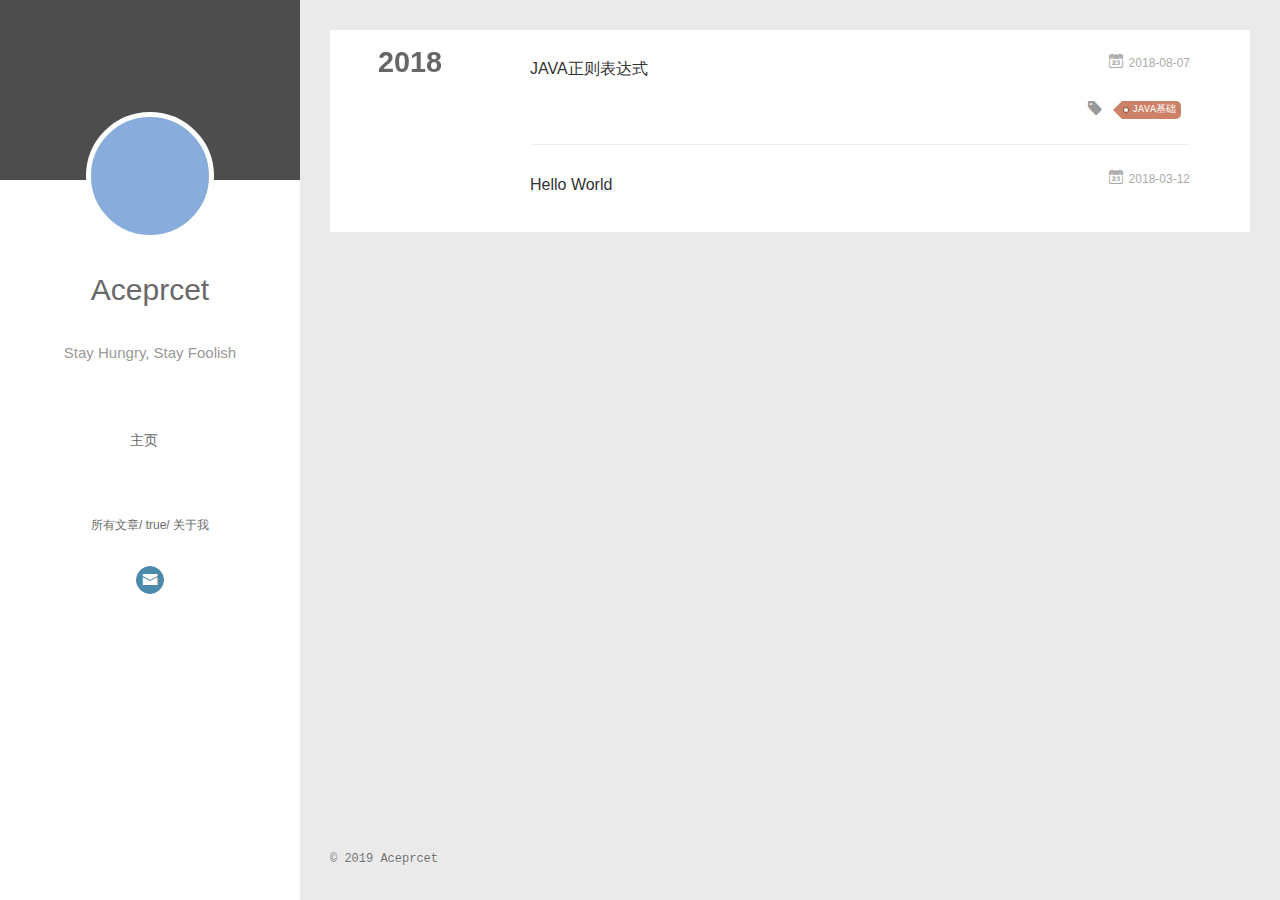
==== commit 98c7ff87: "Site updated: 2019-12-22 21:51:02" ====
--- a/archives/index.html
+++ b/archives/index.html
@@ -23,7 +23,7 @@
   
     <link rel="icon" href="/favicon.png">
   
-  <link rel="stylesheet" type="text/css" href="/./main.0cf68a.css">
+  <link rel="stylesheet" type="text/css" href="/./main.7aee47.css">
   <style type="text/css">
   
     #container.show {
@@ -67,6 +67,8 @@
     			<a q-on="click: openSlider(e, 'innerArchive')" href="javascript:void(0)">所有文章</a>
     			
             
+    			
+    			<a q-on="click: openSlider(e, 'friends')" href="javascript:void(0)">true</a>
     			
             
     			
@@ -153,6 +155,44 @@
   <div class="archive-article-inner">
     <header class="archive-article-header">
       	<div class="article-meta">
+	      	<a href="/2018/08/07/java正则表达式/" class="archive-article-date">
+  	<time datetime="2018-08-07T15:24:36.083Z" itemprop="datePublished"><i class="icon-calendar icon"></i>2018-08-07</time>
+</a>
+        </div>
+    	 
+  
+    <h1 itemprop="name">
+      <a class="archive-article-title" href="/2018/08/07/java正则表达式/">JAVA正则表达式</a>
+    </h1>
+  
+
+        <div class="article-info info-on-right">
+          
+	<div class="article-tag tagcloud">
+		<i class="icon-price-tags icon"></i>
+		<ul class="article-tag-list">
+			 
+        		<li class="article-tag-list-item">
+        			<a href="javascript:void(0)" class="js-tag article-tag-list-link color2">JAVA基础</a>
+        		</li>
+      		
+		</ul>
+	</div>
+
+          
+
+        </div>
+        <div class="clearfix"></div>
+    </header>
+  </div>
+</article>
+  
+    
+    
+    <article class="archive-article archive-type-post">
+  <div class="archive-article-inner">
+    <header class="archive-article-header">
+      	<div class="article-meta">
 	      	<a href="/2018/03/12/hello-world/" class="archive-article-date">
   	<time datetime="2018-03-12T06:22:10.724Z" itemprop="datePublished"><i class="icon-calendar icon"></i>2018-03-12</time>
 </a>
@@ -188,7 +228,7 @@
   <div class="outer">
     <div id="footer-info">
     	<div class="footer-left">
-    		&copy; 2018 Aceprcet
+    		&copy; 2019 Aceprcet
     	</div>
       	<div class="footer-right">
 		
@@ -213,11 +253,9 @@
 	}
 </script>
 
-<script>!function(t){function n(e){if(r[e])return r[e].exports;var i=r[e]={exports:{},id:e,loaded:!1};return t[e].call(i.exports,i,i.exports,n),i.loaded=!0,i.exports}var r={};n.m=t,n.c=r,n.p="./",n(0)}([function(t,n,r){r(195),t.exports=r(191)},function(t,n,r){var e=r(3),i=r(52),o=r(27),u=r(28),c=r(53),f="prototype",a=function(t,n,r){var s,l,h,v,p=t&a.F,d=t&a.G,y=t&a.S,g=t&a.P,b=t&a.B,m=d?e:y?e[n]||(e[n]={}):(e[n]||{})[f],x=d?i:i[n]||(i[n]={}),w=x[f]||(x[f]={});d&&(r=n);for(s in r)l=!p&&m&&void 0!==m[s],h=(l?m:r)[s],v=b&&l?c(h,e):g&&"function"==typeof h?c(Function.call,h):h,m&&u(m,s,h,t&a.U),x[s]!=h&&o(x,s,v),g&&w[s]!=h&&(w[s]=h)};e.core=i,a.F=1,a.G=2,a.S=4,a.P=8,a.B=16,a.W=32,a.U=64,a.R=128,t.exports=a},function(t,n,r){var e=r(6);t.exports=function(t){if(!e(t))throw TypeError(t+" is not an object!");return t}},function(t,n){var r=t.exports="undefined"!=typeof window&&window.Math==Math?window:"undefined"!=typeof self&&self.Math==Math?self:Function("return this")();"number"==typeof __g&&(__g=r)},function(t,n){t.exports=function(t){try{return!!t()}catch(t){return!0}}},function(t,n){var r=t.exports="undefined"!=typeof window&&window.Math==Math?window:"undefined"!=typeof self&&self.Math==Math?self:Function("return this")();"number"==typeof __g&&(__g=r)},function(t,n){t.exports=function(t){return"object"==typeof t?null!==t:"function"==typeof t}},function(t,n,r){var e=r(126)("wks"),i=r(76),o=r(3).Symbol,u="function"==typeof o;(t.exports=function(t){return e[t]||(e[t]=u&&o[t]||(u?o:i)("Symbol."+t))}).store=e},function(t,n){var r={}.hasOwnProperty;t.exports=function(t,n){return r.call(t,n)}},function(t,n,r){var e=r(94),i=r(33);t.exports=function(t){return e(i(t))}},function(t,n,r){t.exports=!r(4)(function(){return 7!=Object.defineProperty({},"a",{get:function(){return 7}}).a})},function(t,n,r){var e=r(2),i=r(167),o=r(50),u=Object.defineProperty;n.f=r(10)?Object.defineProperty:function(t,n,r){if(e(t),n=o(n,!0),e(r),i)try{return u(t,n,r)}catch(t){}if("get"in r||"set"in r)throw TypeError("Accessors not supported!");return"value"in r&&(t[n]=r.value),t}},function(t,n,r){t.exports=!r(18)(function(){return 7!=Object.defineProperty({},"a",{get:function(){return 7}}).a})},function(t,n,r){var e=r(14),i=r(22);t.exports=r(12)?function(t,n,r){return e.f(t,n,i(1,r))}:function(t,n,r){return t[n]=r,t}},function(t,n,r){var e=r(20),i=r(58),o=r(42),u=Object.defineProperty;n.f=r(12)?Object.defineProperty:function(t,n,r){if(e(t),n=o(n,!0),e(r),i)try{return u(t,n,r)}catch(t){}if("get"in r||"set"in r)throw TypeError("Accessors not supported!");return"value"in r&&(t[n]=r.value),t}},function(t,n,r){var e=r(40)("wks"),i=r(23),o=r(5).Symbol,u="function"==typeof o;(t.exports=function(t){return e[t]||(e[t]=u&&o[t]||(u?o:i)("Symbol."+t))}).store=e},function(t,n,r){var e=r(67),i=Math.min;t.exports=function(t){return t>0?i(e(t),9007199254740991):0}},function(t,n,r){var e=r(46);t.exports=function(t){return Object(e(t))}},function(t,n){t.exports=function(t){try{return!!t()}catch(t){return!0}}},function(t,n,r){var e=r(63),i=r(34);t.exports=Object.keys||function(t){return e(t,i)}},function(t,n,r){var e=r(21);t.exports=function(t){if(!e(t))throw TypeError(t+" is not an object!");return t}},function(t,n){t.exports=function(t){return"object"==typeof t?null!==t:"function"==typeof t}},function(t,n){t.exports=function(t,n){return{enumerable:!(1&t),configurable:!(2&t),writable:!(4&t),value:n}}},function(t,n){var r=0,e=Math.random();t.exports=function(t){return"Symbol(".concat(void 0===t?"":t,")_",(++r+e).toString(36))}},function(t,n){var r={}.hasOwnProperty;t.exports=function(t,n){return r.call(t,n)}},function(t,n){var r=t.exports={version:"2.4.0"};"number"==typeof __e&&(__e=r)},function(t,n){t.exports=function(t){if("function"!=typeof t)throw TypeError(t+" is not a function!");return t}},function(t,n,r){var e=r(11),i=r(66);t.exports=r(10)?function(t,n,r){return e.f(t,n,i(1,r))}:function(t,n,r){return t[n]=r,t}},function(t,n,r){var e=r(3),i=r(27),o=r(24),u=r(76)("src"),c="toString",f=Function[c],a=(""+f).split(c);r(52).inspectSource=function(t){return f.call(t)},(t.exports=function(t,n,r,c){var f="function"==typeof r;f&&(o(r,"name")||i(r,"name",n)),t[n]!==r&&(f&&(o(r,u)||i(r,u,t[n]?""+t[n]:a.join(String(n)))),t===e?t[n]=r:c?t[n]?t[n]=r:i(t,n,r):(delete t[n],i(t,n,r)))})(Function.prototype,c,function(){return"function"==typeof this&&this[u]||f.call(this)})},function(t,n,r){var e=r(1),i=r(4),o=r(46),u=function(t,n,r,e){var i=String(o(t)),u="<"+n;return""!==r&&(u+=" "+r+'="'+String(e).replace(/"/g,"&quot;")+'"'),u+">"+i+"</"+n+">"};t.exports=function(t,n){var r={};r[t]=n(u),e(e.P+e.F*i(function(){var n=""[t]('"');return n!==n.toLowerCase()||n.split('"').length>3}),"String",r)}},function(t,n,r){var e=r(115),i=r(46);t.exports=function(t){return e(i(t))}},function(t,n,r){var e=r(116),i=r(66),o=r(30),u=r(50),c=r(24),f=r(167),a=Object.getOwnPropertyDescriptor;n.f=r(10)?a:function(t,n){if(t=o(t),n=u(n,!0),f)try{return a(t,n)}catch(t){}if(c(t,n))return i(!e.f.call(t,n),t[n])}},function(t,n,r){var e=r(24),i=r(17),o=r(145)("IE_PROTO"),u=Object.prototype;t.exports=Object.getPrototypeOf||function(t){return t=i(t),e(t,o)?t[o]:"function"==typeof t.constructor&&t instanceof t.constructor?t.constructor.prototype:t instanceof Object?u:null}},function(t,n){t.exports=function(t){if(void 0==t)throw TypeError("Can't call method on  "+t);return t}},function(t,n){t.exports="constructor,hasOwnProperty,isPrototypeOf,propertyIsEnumerable,toLocaleString,toString,valueOf".split(",")},function(t,n){t.exports={}},function(t,n){t.exports=!0},function(t,n){n.f={}.propertyIsEnumerable},function(t,n,r){var e=r(14).f,i=r(8),o=r(15)("toStringTag");t.exports=function(t,n,r){t&&!i(t=r?t:t.prototype,o)&&e(t,o,{configurable:!0,value:n})}},function(t,n,r){var e=r(40)("keys"),i=r(23);t.exports=function(t){return e[t]||(e[t]=i(t))}},function(t,n,r){var e=r(5),i="__core-js_shared__",o=e[i]||(e[i]={});t.exports=function(t){return o[t]||(o[t]={})}},function(t,n){var r=Math.ceil,e=Math.floor;t.exports=function(t){return isNaN(t=+t)?0:(t>0?e:r)(t)}},function(t,n,r){var e=r(21);t.exports=function(t,n){if(!e(t))return t;var r,i;if(n&&"function"==typeof(r=t.toString)&&!e(i=r.call(t)))return i;if("function"==typeof(r=t.valueOf)&&!e(i=r.call(t)))return i;if(!n&&"function"==typeof(r=t.toString)&&!e(i=r.call(t)))return i;throw TypeError("Can't convert object to primitive value")}},function(t,n,r){var e=r(5),i=r(25),o=r(36),u=r(44),c=r(14).f;t.exports=function(t){var n=i.Symbol||(i.Symbol=o?{}:e.Symbol||{});"_"==t.charAt(0)||t in n||c(n,t,{value:u.f(t)})}},function(t,n,r){n.f=r(15)},function(t,n){var r={}.toString;t.exports=function(t){return r.call(t).slice(8,-1)}},function(t,n){t.exports=function(t){if(void 0==t)throw TypeError("Can't call method on  "+t);return t}},function(t,n,r){var e=r(4);t.exports=function(t,n){return!!t&&e(function(){n?t.call(null,function(){},1):t.call(null)})}},function(t,n,r){var e=r(53),i=r(115),o=r(17),u=r(16),c=r(203);t.exports=function(t,n){var r=1==t,f=2==t,a=3==t,s=4==t,l=6==t,h=5==t||l,v=n||c;return function(n,c,p){for(var d,y,g=o(n),b=i(g),m=e(c,p,3),x=u(b.length),w=0,S=r?v(n,x):f?v(n,0):void 0;x>w;w++)if((h||w in b)&&(d=b[w],y=m(d,w,g),t))if(r)S[w]=y;else if(y)switch(t){case 3:return!0;case 5:return d;case 6:return w;case 2:S.push(d)}else if(s)return!1;return l?-1:a||s?s:S}}},function(t,n,r){var e=r(1),i=r(52),o=r(4);t.exports=function(t,n){var r=(i.Object||{})[t]||Object[t],u={};u[t]=n(r),e(e.S+e.F*o(function(){r(1)}),"Object",u)}},function(t,n,r){var e=r(6);t.exports=function(t,n){if(!e(t))return t;var r,i;if(n&&"function"==typeof(r=t.toString)&&!e(i=r.call(t)))return i;if("function"==typeof(r=t.valueOf)&&!e(i=r.call(t)))return i;if(!n&&"function"==typeof(r=t.toString)&&!e(i=r.call(t)))return i;throw TypeError("Can't convert object to primitive value")}},function(t,n,r){var e=r(5),i=r(25),o=r(91),u=r(13),c="prototype",f=function(t,n,r){var a,s,l,h=t&f.F,v=t&f.G,p=t&f.S,d=t&f.P,y=t&f.B,g=t&f.W,b=v?i:i[n]||(i[n]={}),m=b[c],x=v?e:p?e[n]:(e[n]||{})[c];v&&(r=n);for(a in r)(s=!h&&x&&void 0!==x[a])&&a in b||(l=s?x[a]:r[a],b[a]=v&&"function"!=typeof x[a]?r[a]:y&&s?o(l,e):g&&x[a]==l?function(t){var n=function(n,r,e){if(this instanceof t){switch(arguments.length){case 0:return new t;case 1:return new t(n);case 2:return new t(n,r)}return new t(n,r,e)}return t.apply(this,arguments)};return n[c]=t[c],n}(l):d&&"function"==typeof l?o(Function.call,l):l,d&&((b.virtual||(b.virtual={}))[a]=l,t&f.R&&m&&!m[a]&&u(m,a,l)))};f.F=1,f.G=2,f.S=4,f.P=8,f.B=16,f.W=32,f.U=64,f.R=128,t.exports=f},function(t,n){var r=t.exports={version:"2.4.0"};"number"==typeof __e&&(__e=r)},function(t,n,r){var e=r(26);t.exports=function(t,n,r){if(e(t),void 0===n)return t;switch(r){case 1:return function(r){return t.call(n,r)};case 2:return function(r,e){return t.call(n,r,e)};case 3:return function(r,e,i){return t.call(n,r,e,i)}}return function(){return t.apply(n,arguments)}}},function(t,n,r){var e=r(183),i=r(1),o=r(126)("metadata"),u=o.store||(o.store=new(r(186))),c=function(t,n,r){var i=u.get(t);if(!i){if(!r)return;u.set(t,i=new e)}var o=i.get(n);if(!o){if(!r)return;i.set(n,o=new e)}return o},f=function(t,n,r){var e=c(n,r,!1);return void 0!==e&&e.has(t)},a=function(t,n,r){var e=c(n,r,!1);return void 0===e?void 0:e.get(t)},s=function(t,n,r,e){c(r,e,!0).set(t,n)},l=function(t,n){var r=c(t,n,!1),e=[];return r&&r.forEach(function(t,n){e.push(n)}),e},h=function(t){return void 0===t||"symbol"==typeof t?t:String(t)},v=function(t){i(i.S,"Reflect",t)};t.exports={store:u,map:c,has:f,get:a,set:s,keys:l,key:h,exp:v}},function(t,n,r){"use strict";if(r(10)){var e=r(69),i=r(3),o=r(4),u=r(1),c=r(127),f=r(152),a=r(53),s=r(68),l=r(66),h=r(27),v=r(73),p=r(67),d=r(16),y=r(75),g=r(50),b=r(24),m=r(180),x=r(114),w=r(6),S=r(17),_=r(137),O=r(70),E=r(32),P=r(71).f,j=r(154),F=r(76),M=r(7),A=r(48),N=r(117),T=r(146),I=r(155),k=r(80),L=r(123),R=r(74),C=r(130),D=r(160),U=r(11),W=r(31),G=U.f,B=W.f,V=i.RangeError,z=i.TypeError,q=i.Uint8Array,K="ArrayBuffer",J="Shared"+K,Y="BYTES_PER_ELEMENT",H="prototype",$=Array[H],X=f.ArrayBuffer,Q=f.DataView,Z=A(0),tt=A(2),nt=A(3),rt=A(4),et=A(5),it=A(6),ot=N(!0),ut=N(!1),ct=I.values,ft=I.keys,at=I.entries,st=$.lastIndexOf,lt=$.reduce,ht=$.reduceRight,vt=$.join,pt=$.sort,dt=$.slice,yt=$.toString,gt=$.toLocaleString,bt=M("iterator"),mt=M("toStringTag"),xt=F("typed_constructor"),wt=F("def_constructor"),St=c.CONSTR,_t=c.TYPED,Ot=c.VIEW,Et="Wrong length!",Pt=A(1,function(t,n){return Tt(T(t,t[wt]),n)}),jt=o(function(){return 1===new q(new Uint16Array([1]).buffer)[0]}),Ft=!!q&&!!q[H].set&&o(function(){new q(1).set({})}),Mt=function(t,n){if(void 0===t)throw z(Et);var r=+t,e=d(t);if(n&&!m(r,e))throw V(Et);return e},At=function(t,n){var r=p(t);if(r<0||r%n)throw V("Wrong offset!");return r},Nt=function(t){if(w(t)&&_t in t)return t;throw z(t+" is not a typed array!")},Tt=function(t,n){if(!(w(t)&&xt in t))throw z("It is not a typed array constructor!");return new t(n)},It=function(t,n){return kt(T(t,t[wt]),n)},kt=function(t,n){for(var r=0,e=n.length,i=Tt(t,e);e>r;)i[r]=n[r++];return i},Lt=function(t,n,r){G(t,n,{get:function(){return this._d[r]}})},Rt=function(t){var n,r,e,i,o,u,c=S(t),f=arguments.length,s=f>1?arguments[1]:void 0,l=void 0!==s,h=j(c);if(void 0!=h&&!_(h)){for(u=h.call(c),e=[],n=0;!(o=u.next()).done;n++)e.push(o.value);c=e}for(l&&f>2&&(s=a(s,arguments[2],2)),n=0,r=d(c.length),i=Tt(this,r);r>n;n++)i[n]=l?s(c[n],n):c[n];return i},Ct=function(){for(var t=0,n=arguments.length,r=Tt(this,n);n>t;)r[t]=arguments[t++];return r},Dt=!!q&&o(function(){gt.call(new q(1))}),Ut=function(){return gt.apply(Dt?dt.call(Nt(this)):Nt(this),arguments)},Wt={copyWithin:function(t,n){return D.call(Nt(this),t,n,arguments.length>2?arguments[2]:void 0)},every:function(t){return rt(Nt(this),t,arguments.length>1?arguments[1]:void 0)},fill:function(t){return C.apply(Nt(this),arguments)},filter:function(t){return It(this,tt(Nt(this),t,arguments.length>1?arguments[1]:void 0))},find:function(t){return et(Nt(this),t,arguments.length>1?arguments[1]:void 0)},findIndex:function(t){return it(Nt(this),t,arguments.length>1?arguments[1]:void 0)},forEach:function(t){Z(Nt(this),t,arguments.length>1?arguments[1]:void 0)},indexOf:function(t){return ut(Nt(this),t,arguments.length>1?arguments[1]:void 0)},includes:function(t){return ot(Nt(this),t,arguments.length>1?arguments[1]:void 0)},join:function(t){return vt.apply(Nt(this),arguments)},lastIndexOf:function(t){return st.apply(Nt(this),arguments)},map:function(t){return Pt(Nt(this),t,arguments.length>1?arguments[1]:void 0)},reduce:function(t){return lt.apply(Nt(this),arguments)},reduceRight:function(t){return ht.apply(Nt(this),arguments)},reverse:function(){for(var t,n=this,r=Nt(n).length,e=Math.floor(r/2),i=0;i<e;)t=n[i],n[i++]=n[--r],n[r]=t;return n},some:function(t){return nt(Nt(this),t,arguments.length>1?arguments[1]:void 0)},sort:function(t){return pt.call(Nt(this),t)},subarray:function(t,n){var r=Nt(this),e=r.length,i=y(t,e);return new(T(r,r[wt]))(r.buffer,r.byteOffset+i*r.BYTES_PER_ELEMENT,d((void 0===n?e:y(n,e))-i))}},Gt=function(t,n){return It(this,dt.call(Nt(this),t,n))},Bt=function(t){Nt(this);var n=At(arguments[1],1),r=this.length,e=S(t),i=d(e.length),o=0;if(i+n>r)throw V(Et);for(;o<i;)this[n+o]=e[o++]},Vt={entries:function(){return at.call(Nt(this))},keys:function(){return ft.call(Nt(this))},values:function(){return ct.call(Nt(this))}},zt=function(t,n){return w(t)&&t[_t]&&"symbol"!=typeof n&&n in t&&String(+n)==String(n)},qt=function(t,n){return zt(t,n=g(n,!0))?l(2,t[n]):B(t,n)},Kt=function(t,n,r){return!(zt(t,n=g(n,!0))&&w(r)&&b(r,"value"))||b(r,"get")||b(r,"set")||r.configurable||b(r,"writable")&&!r.writable||b(r,"enumerable")&&!r.enumerable?G(t,n,r):(t[n]=r.value,t)};St||(W.f=qt,U.f=Kt),u(u.S+u.F*!St,"Object",{getOwnPropertyDescriptor:qt,defineProperty:Kt}),o(function(){yt.call({})})&&(yt=gt=function(){return vt.call(this)});var Jt=v({},Wt);v(Jt,Vt),h(Jt,bt,Vt.values),v(Jt,{slice:Gt,set:Bt,constructor:function(){},toString:yt,toLocaleString:Ut}),Lt(Jt,"buffer","b"),Lt(Jt,"byteOffset","o"),Lt(Jt,"byteLength","l"),Lt(Jt,"length","e"),G(Jt,mt,{get:function(){return this[_t]}}),t.exports=function(t,n,r,f){f=!!f;var a=t+(f?"Clamped":"")+"Array",l="Uint8Array"!=a,v="get"+t,p="set"+t,y=i[a],g=y||{},b=y&&E(y),m=!y||!c.ABV,S={},_=y&&y[H],j=function(t,r){var e=t._d;return e.v[v](r*n+e.o,jt)},F=function(t,r,e){var i=t._d;f&&(e=(e=Math.round(e))<0?0:e>255?255:255&e),i.v[p](r*n+i.o,e,jt)},M=function(t,n){G(t,n,{get:function(){return j(this,n)},set:function(t){return F(this,n,t)},enumerable:!0})};m?(y=r(function(t,r,e,i){s(t,y,a,"_d");var o,u,c,f,l=0,v=0;if(w(r)){if(!(r instanceof X||(f=x(r))==K||f==J))return _t in r?kt(y,r):Rt.call(y,r);o=r,v=At(e,n);var p=r.byteLength;if(void 0===i){if(p%n)throw V(Et);if((u=p-v)<0)throw V(Et)}else if((u=d(i)*n)+v>p)throw V(Et);c=u/n}else c=Mt(r,!0),u=c*n,o=new X(u);for(h(t,"_d",{b:o,o:v,l:u,e:c,v:new Q(o)});l<c;)M(t,l++)}),_=y[H]=O(Jt),h(_,"constructor",y)):L(function(t){new y(null),new y(t)},!0)||(y=r(function(t,r,e,i){s(t,y,a);var o;return w(r)?r instanceof X||(o=x(r))==K||o==J?void 0!==i?new g(r,At(e,n),i):void 0!==e?new g(r,At(e,n)):new g(r):_t in r?kt(y,r):Rt.call(y,r):new g(Mt(r,l))}),Z(b!==Function.prototype?P(g).concat(P(b)):P(g),function(t){t in y||h(y,t,g[t])}),y[H]=_,e||(_.constructor=y));var A=_[bt],N=!!A&&("values"==A.name||void 0==A.name),T=Vt.values;h(y,xt,!0),h(_,_t,a),h(_,Ot,!0),h(_,wt,y),(f?new y(1)[mt]==a:mt in _)||G(_,mt,{get:function(){return a}}),S[a]=y,u(u.G+u.W+u.F*(y!=g),S),u(u.S,a,{BYTES_PER_ELEMENT:n,from:Rt,of:Ct}),Y in _||h(_,Y,n),u(u.P,a,Wt),R(a),u(u.P+u.F*Ft,a,{set:Bt}),u(u.P+u.F*!N,a,Vt),u(u.P+u.F*(_.toString!=yt),a,{toString:yt}),u(u.P+u.F*o(function(){new y(1).slice()}),a,{slice:Gt}),u(u.P+u.F*(o(function(){return[1,2].toLocaleString()!=new y([1,2]).toLocaleString()})||!o(function(){_.toLocaleString.call([1,2])})),a,{toLocaleString:Ut}),k[a]=N?A:T,e||N||h(_,bt,T)}}else t.exports=function(){}},function(t,n){var r={}.toString;t.exports=function(t){return r.call(t).slice(8,-1)}},function(t,n,r){var e=r(21),i=r(5).document,o=e(i)&&e(i.createElement);t.exports=function(t){return o?i.createElement(t):{}}},function(t,n,r){t.exports=!r(12)&&!r(18)(function(){return 7!=Object.defineProperty(r(57)("div"),"a",{get:function(){return 7}}).a})},function(t,n,r){"use strict";var e=r(36),i=r(51),o=r(64),u=r(13),c=r(8),f=r(35),a=r(96),s=r(38),l=r(103),h=r(15)("iterator"),v=!([].keys&&"next"in[].keys()),p="keys",d="values",y=function(){return this};t.exports=function(t,n,r,g,b,m,x){a(r,n,g);var w,S,_,O=function(t){if(!v&&t in F)return F[t];switch(t){case p:case d:return function(){return new r(this,t)}}return function(){return new r(this,t)}},E=n+" Iterator",P=b==d,j=!1,F=t.prototype,M=F[h]||F["@@iterator"]||b&&F[b],A=M||O(b),N=b?P?O("entries"):A:void 0,T="Array"==n?F.entries||M:M;if(T&&(_=l(T.call(new t)))!==Object.prototype&&(s(_,E,!0),e||c(_,h)||u(_,h,y)),P&&M&&M.name!==d&&(j=!0,A=function(){return M.call(this)}),e&&!x||!v&&!j&&F[h]||u(F,h,A),f[n]=A,f[E]=y,b)if(w={values:P?A:O(d),keys:m?A:O(p),entries:N},x)for(S in w)S in F||o(F,S,w[S]);else i(i.P+i.F*(v||j),n,w);return w}},function(t,n,r){var e=r(20),i=r(100),o=r(34),u=r(39)("IE_PROTO"),c=function(){},f="prototype",a=function(){var t,n=r(57)("iframe"),e=o.length;for(n.style.display="none",r(93).appendChild(n),n.src="javascript:",t=n.contentWindow.document,t.open(),t.write("<script>document.F=Object<\/script>"),t.close(),a=t.F;e--;)delete a[f][o[e]];return a()};t.exports=Object.create||function(t,n){var r;return null!==t?(c[f]=e(t),r=new c,c[f]=null,r[u]=t):r=a(),void 0===n?r:i(r,n)}},function(t,n,r){var e=r(63),i=r(34).concat("length","prototype");n.f=Object.getOwnPropertyNames||function(t){return e(t,i)}},function(t,n){n.f=Object.getOwnPropertySymbols},function(t,n,r){var e=r(8),i=r(9),o=r(90)(!1),u=r(39)("IE_PROTO");t.exports=function(t,n){var r,c=i(t),f=0,a=[];for(r in c)r!=u&&e(c,r)&&a.push(r);for(;n.length>f;)e(c,r=n[f++])&&(~o(a,r)||a.push(r));return a}},function(t,n,r){t.exports=r(13)},function(t,n,r){var e=r(76)("meta"),i=r(6),o=r(24),u=r(11).f,c=0,f=Object.isExtensible||function(){return!0},a=!r(4)(function(){return f(Object.preventExtensions({}))}),s=function(t){u(t,e,{value:{i:"O"+ ++c,w:{}}})},l=function(t,n){if(!i(t))return"symbol"==typeof t?t:("string"==typeof t?"S":"P")+t;if(!o(t,e)){if(!f(t))return"F";if(!n)return"E";s(t)}return t[e].i},h=function(t,n){if(!o(t,e)){if(!f(t))return!0;if(!n)return!1;s(t)}return t[e].w},v=function(t){return a&&p.NEED&&f(t)&&!o(t,e)&&s(t),t},p=t.exports={KEY:e,NEED:!1,fastKey:l,getWeak:h,onFreeze:v}},function(t,n){t.exports=function(t,n){return{enumerable:!(1&t),configurable:!(2&t),writable:!(4&t),value:n}}},function(t,n){var r=Math.ceil,e=Math.floor;t.exports=function(t){return isNaN(t=+t)?0:(t>0?e:r)(t)}},function(t,n){t.exports=function(t,n,r,e){if(!(t instanceof n)||void 0!==e&&e in t)throw TypeError(r+": incorrect invocation!");return t}},function(t,n){t.exports=!1},function(t,n,r){var e=r(2),i=r(173),o=r(133),u=r(145)("IE_PROTO"),c=function(){},f="prototype",a=function(){var t,n=r(132)("iframe"),e=o.length;for(n.style.display="none",r(135).appendChild(n),n.src="javascript:",t=n.contentWindow.document,t.open(),t.write("<script>document.F=Object<\/script>"),t.close(),a=t.F;e--;)delete a[f][o[e]];return a()};t.exports=Object.create||function(t,n){var r;return null!==t?(c[f]=e(t),r=new c,c[f]=null,r[u]=t):r=a(),void 0===n?r:i(r,n)}},function(t,n,r){var e=r(175),i=r(133).concat("length","prototype");n.f=Object.getOwnPropertyNames||function(t){return e(t,i)}},function(t,n,r){var e=r(175),i=r(133);t.exports=Object.keys||function(t){return e(t,i)}},function(t,n,r){var e=r(28);t.exports=function(t,n,r){for(var i in n)e(t,i,n[i],r);return t}},function(t,n,r){"use strict";var e=r(3),i=r(11),o=r(10),u=r(7)("species");t.exports=function(t){var n=e[t];o&&n&&!n[u]&&i.f(n,u,{configurable:!0,get:function(){return this}})}},function(t,n,r){var e=r(67),i=Math.max,o=Math.min;t.exports=function(t,n){return t=e(t),t<0?i(t+n,0):o(t,n)}},function(t,n){var r=0,e=Math.random();t.exports=function(t){return"Symbol(".concat(void 0===t?"":t,")_",(++r+e).toString(36))}},function(t,n,r){var e=r(33);t.exports=function(t){return Object(e(t))}},function(t,n,r){var e=r(7)("unscopables"),i=Array.prototype;void 0==i[e]&&r(27)(i,e,{}),t.exports=function(t){i[e][t]=!0}},function(t,n,r){var e=r(53),i=r(169),o=r(137),u=r(2),c=r(16),f=r(154),a={},s={},n=t.exports=function(t,n,r,l,h){var v,p,d,y,g=h?function(){return t}:f(t),b=e(r,l,n?2:1),m=0;if("function"!=typeof g)throw TypeError(t+" is not iterable!");if(o(g)){for(v=c(t.length);v>m;m++)if((y=n?b(u(p=t[m])[0],p[1]):b(t[m]))===a||y===s)return y}else for(d=g.call(t);!(p=d.next()).done;)if((y=i(d,b,p.value,n))===a||y===s)return y};n.BREAK=a,n.RETURN=s},function(t,n){t.exports={}},function(t,n,r){var e=r(11).f,i=r(24),o=r(7)("toStringTag");t.exports=function(t,n,r){t&&!i(t=r?t:t.prototype,o)&&e(t,o,{configurable:!0,value:n})}},function(t,n,r){var e=r(1),i=r(46),o=r(4),u=r(150),c="["+u+"]",f="​-",a=RegExp("^"+c+c+"*"),s=RegExp(c+c+"*$"),l=function(t,n,r){var i={},c=o(function(){return!!u[t]()||f[t]()!=f}),a=i[t]=c?n(h):u[t];r&&(i[r]=a),e(e.P+e.F*c,"String",i)},h=l.trim=function(t,n){return t=String(i(t)),1&n&&(t=t.replace(a,"")),2&n&&(t=t.replace(s,"")),t};t.exports=l},function(t,n,r){t.exports={default:r(86),__esModule:!0}},function(t,n,r){t.exports={default:r(87),__esModule:!0}},function(t,n,r){"use strict";function e(t){return t&&t.__esModule?t:{default:t}}n.__esModule=!0;var i=r(84),o=e(i),u=r(83),c=e(u),f="function"==typeof c.default&&"symbol"==typeof o.default?function(t){return typeof t}:function(t){return t&&"function"==typeof c.default&&t.constructor===c.default&&t!==c.default.prototype?"symbol":typeof t};n.default="function"==typeof c.default&&"symbol"===f(o.default)?function(t){return void 0===t?"undefined":f(t)}:function(t){return t&&"function"==typeof c.default&&t.constructor===c.default&&t!==c.default.prototype?"symbol":void 0===t?"undefined":f(t)}},function(t,n,r){r(110),r(108),r(111),r(112),t.exports=r(25).Symbol},function(t,n,r){r(109),r(113),t.exports=r(44).f("iterator")},function(t,n){t.exports=function(t){if("function"!=typeof t)throw TypeError(t+" is not a function!");return t}},function(t,n){t.exports=function(){}},function(t,n,r){var e=r(9),i=r(106),o=r(105);t.exports=function(t){return function(n,r,u){var c,f=e(n),a=i(f.length),s=o(u,a);if(t&&r!=r){for(;a>s;)if((c=f[s++])!=c)return!0}else for(;a>s;s++)if((t||s in f)&&f[s]===r)return t||s||0;return!t&&-1}}},function(t,n,r){var e=r(88);t.exports=function(t,n,r){if(e(t),void 0===n)return t;switch(r){case 1:return function(r){return t.call(n,r)};case 2:return function(r,e){return t.call(n,r,e)};case 3:return function(r,e,i){return t.call(n,r,e,i)}}return function(){return t.apply(n,arguments)}}},function(t,n,r){var e=r(19),i=r(62),o=r(37);t.exports=function(t){var n=e(t),r=i.f;if(r)for(var u,c=r(t),f=o.f,a=0;c.length>a;)f.call(t,u=c[a++])&&n.push(u);return n}},function(t,n,r){t.exports=r(5).document&&document.documentElement},function(t,n,r){var e=r(56);t.exports=Object("z").propertyIsEnumerable(0)?Object:function(t){return"String"==e(t)?t.split(""):Object(t)}},function(t,n,r){var e=r(56);t.exports=Array.isArray||function(t){return"Array"==e(t)}},function(t,n,r){"use strict";var e=r(60),i=r(22),o=r(38),u={};r(13)(u,r(15)("iterator"),function(){return this}),t.exports=function(t,n,r){t.prototype=e(u,{next:i(1,r)}),o(t,n+" Iterator")}},function(t,n){t.exports=function(t,n){return{value:n,done:!!t}}},function(t,n,r){var e=r(19),i=r(9);t.exports=function(t,n){for(var r,o=i(t),u=e(o),c=u.length,f=0;c>f;)if(o[r=u[f++]]===n)return r}},function(t,n,r){var e=r(23)("meta"),i=r(21),o=r(8),u=r(14).f,c=0,f=Object.isExtensible||function(){return!0},a=!r(18)(function(){return f(Object.preventExtensions({}))}),s=function(t){u(t,e,{value:{i:"O"+ ++c,w:{}}})},l=function(t,n){if(!i(t))return"symbol"==typeof t?t:("string"==typeof t?"S":"P")+t;if(!o(t,e)){if(!f(t))return"F";if(!n)return"E";s(t)}return t[e].i},h=function(t,n){if(!o(t,e)){if(!f(t))return!0;if(!n)return!1;s(t)}return t[e].w},v=function(t){return a&&p.NEED&&f(t)&&!o(t,e)&&s(t),t},p=t.exports={KEY:e,NEED:!1,fastKey:l,getWeak:h,onFreeze:v}},function(t,n,r){var e=r(14),i=r(20),o=r(19);t.exports=r(12)?Object.defineProperties:function(t,n){i(t);for(var r,u=o(n),c=u.length,f=0;c>f;)e.f(t,r=u[f++],n[r]);return t}},function(t,n,r){var e=r(37),i=r(22),o=r(9),u=r(42),c=r(8),f=r(58),a=Object.getOwnPropertyDescriptor;n.f=r(12)?a:function(t,n){if(t=o(t),n=u(n,!0),f)try{return a(t,n)}catch(t){}if(c(t,n))return i(!e.f.call(t,n),t[n])}},function(t,n,r){var e=r(9),i=r(61).f,o={}.toString,u="object"==typeof window&&window&&Object.getOwnPropertyNames?Object.getOwnPropertyNames(window):[],c=function(t){try{return i(t)}catch(t){return u.slice()}};t.exports.f=function(t){return u&&"[object Window]"==o.call(t)?c(t):i(e(t))}},function(t,n,r){var e=r(8),i=r(77),o=r(39)("IE_PROTO"),u=Object.prototype;t.exports=Object.getPrototypeOf||function(t){return t=i(t),e(t,o)?t[o]:"function"==typeof t.constructor&&t instanceof t.constructor?t.constructor.prototype:t instanceof Object?u:null}},function(t,n,r){var e=r(41),i=r(33);t.exports=function(t){return function(n,r){var o,u,c=String(i(n)),f=e(r),a=c.length;return f<0||f>=a?t?"":void 0:(o=c.charCodeAt(f),o<55296||o>56319||f+1===a||(u=c.charCodeAt(f+1))<56320||u>57343?t?c.charAt(f):o:t?c.slice(f,f+2):u-56320+(o-55296<<10)+65536)}}},function(t,n,r){var e=r(41),i=Math.max,o=Math.min;t.exports=function(t,n){return t=e(t),t<0?i(t+n,0):o(t,n)}},function(t,n,r){var e=r(41),i=Math.min;t.exports=function(t){return t>0?i(e(t),9007199254740991):0}},function(t,n,r){"use strict";var e=r(89),i=r(97),o=r(35),u=r(9);t.exports=r(59)(Array,"Array",function(t,n){this._t=u(t),this._i=0,this._k=n},function(){var t=this._t,n=this._k,r=this._i++;return!t||r>=t.length?(this._t=void 0,i(1)):"keys"==n?i(0,r):"values"==n?i(0,t[r]):i(0,[r,t[r]])},"values"),o.Arguments=o.Array,e("keys"),e("values"),e("entries")},function(t,n){},function(t,n,r){"use strict";var e=r(104)(!0);r(59)(String,"String",function(t){this._t=String(t),this._i=0},function(){var t,n=this._t,r=this._i;return r>=n.length?{value:void 0,done:!0}:(t=e(n,r),this._i+=t.length,{value:t,done:!1})})},function(t,n,r){"use strict";var e=r(5),i=r(8),o=r(12),u=r(51),c=r(64),f=r(99).KEY,a=r(18),s=r(40),l=r(38),h=r(23),v=r(15),p=r(44),d=r(43),y=r(98),g=r(92),b=r(95),m=r(20),x=r(9),w=r(42),S=r(22),_=r(60),O=r(102),E=r(101),P=r(14),j=r(19),F=E.f,M=P.f,A=O.f,N=e.Symbol,T=e.JSON,I=T&&T.stringify,k="prototype",L=v("_hidden"),R=v("toPrimitive"),C={}.propertyIsEnumerable,D=s("symbol-registry"),U=s("symbols"),W=s("op-symbols"),G=Object[k],B="function"==typeof N,V=e.QObject,z=!V||!V[k]||!V[k].findChild,q=o&&a(function(){return 7!=_(M({},"a",{get:function(){return M(this,"a",{value:7}).a}})).a})?function(t,n,r){var e=F(G,n);e&&delete G[n],M(t,n,r),e&&t!==G&&M(G,n,e)}:M,K=function(t){var n=U[t]=_(N[k]);return n._k=t,n},J=B&&"symbol"==typeof N.iterator?function(t){return"symbol"==typeof t}:function(t){return t instanceof N},Y=function(t,n,r){return t===G&&Y(W,n,r),m(t),n=w(n,!0),m(r),i(U,n)?(r.enumerable?(i(t,L)&&t[L][n]&&(t[L][n]=!1),r=_(r,{enumerable:S(0,!1)})):(i(t,L)||M(t,L,S(1,{})),t[L][n]=!0),q(t,n,r)):M(t,n,r)},H=function(t,n){m(t);for(var r,e=g(n=x(n)),i=0,o=e.length;o>i;)Y(t,r=e[i++],n[r]);return t},$=function(t,n){return void 0===n?_(t):H(_(t),n)},X=function(t){var n=C.call(this,t=w(t,!0));return!(this===G&&i(U,t)&&!i(W,t))&&(!(n||!i(this,t)||!i(U,t)||i(this,L)&&this[L][t])||n)},Q=function(t,n){if(t=x(t),n=w(n,!0),t!==G||!i(U,n)||i(W,n)){var r=F(t,n);return!r||!i(U,n)||i(t,L)&&t[L][n]||(r.enumerable=!0),r}},Z=function(t){for(var n,r=A(x(t)),e=[],o=0;r.length>o;)i(U,n=r[o++])||n==L||n==f||e.push(n);return e},tt=function(t){for(var n,r=t===G,e=A(r?W:x(t)),o=[],u=0;e.length>u;)!i(U,n=e[u++])||r&&!i(G,n)||o.push(U[n]);return o};B||(N=function(){if(this instanceof N)throw TypeError("Symbol is not a constructor!");var t=h(arguments.length>0?arguments[0]:void 0),n=function(r){this===G&&n.call(W,r),i(this,L)&&i(this[L],t)&&(this[L][t]=!1),q(this,t,S(1,r))};return o&&z&&q(G,t,{configurable:!0,set:n}),K(t)},c(N[k],"toString",function(){return this._k}),E.f=Q,P.f=Y,r(61).f=O.f=Z,r(37).f=X,r(62).f=tt,o&&!r(36)&&c(G,"propertyIsEnumerable",X,!0),p.f=function(t){return K(v(t))}),u(u.G+u.W+u.F*!B,{Symbol:N});for(var nt="hasInstance,isConcatSpreadable,iterator,match,replace,search,species,split,toPrimitive,toStringTag,unscopables".split(","),rt=0;nt.length>rt;)v(nt[rt++]);for(var nt=j(v.store),rt=0;nt.length>rt;)d(nt[rt++]);u(u.S+u.F*!B,"Symbol",{for:function(t){return i(D,t+="")?D[t]:D[t]=N(t)},keyFor:function(t){if(J(t))return y(D,t);throw TypeError(t+" is not a symbol!")},useSetter:function(){z=!0},useSimple:function(){z=!1}}),u(u.S+u.F*!B,"Object",{create:$,defineProperty:Y,defineProperties:H,getOwnPropertyDescriptor:Q,getOwnPropertyNames:Z,getOwnPropertySymbols:tt}),T&&u(u.S+u.F*(!B||a(function(){var t=N();return"[null]"!=I([t])||"{}"!=I({a:t})||"{}"!=I(Object(t))})),"JSON",{stringify:function(t){if(void 0!==t&&!J(t)){for(var n,r,e=[t],i=1;arguments.length>i;)e.push(arguments[i++]);return n=e[1],"function"==typeof n&&(r=n),!r&&b(n)||(n=function(t,n){if(r&&(n=r.call(this,t,n)),!J(n))return n}),e[1]=n,I.apply(T,e)}}}),N[k][R]||r(13)(N[k],R,N[k].valueOf),l(N,"Symbol"),l(Math,"Math",!0),l(e.JSON,"JSON",!0)},function(t,n,r){r(43)("asyncIterator")},function(t,n,r){r(43)("observable")},function(t,n,r){r(107);for(var e=r(5),i=r(13),o=r(35),u=r(15)("toStringTag"),c=["NodeList","DOMTokenList","MediaList","StyleSheetList","CSSRuleList"],f=0;f<5;f++){var a=c[f],s=e[a],l=s&&s.prototype;l&&!l[u]&&i(l,u,a),o[a]=o.Array}},function(t,n,r){var e=r(45),i=r(7)("toStringTag"),o="Arguments"==e(function(){return arguments}()),u=function(t,n){try{return t[n]}catch(t){}};t.exports=function(t){var n,r,c;return void 0===t?"Undefined":null===t?"Null":"string"==typeof(r=u(n=Object(t),i))?r:o?e(n):"Object"==(c=e(n))&&"function"==typeof n.callee?"Arguments":c}},function(t,n,r){var e=r(45);t.exports=Object("z").propertyIsEnumerable(0)?Object:function(t){return"String"==e(t)?t.split(""):Object(t)}},function(t,n){n.f={}.propertyIsEnumerable},function(t,n,r){var e=r(30),i=r(16),o=r(75);t.exports=function(t){return function(n,r,u){var c,f=e(n),a=i(f.length),s=o(u,a);if(t&&r!=r){for(;a>s;)if((c=f[s++])!=c)return!0}else for(;a>s;s++)if((t||s in f)&&f[s]===r)return t||s||0;return!t&&-1}}},function(t,n,r){"use strict";var e=r(3),i=r(1),o=r(28),u=r(73),c=r(65),f=r(79),a=r(68),s=r(6),l=r(4),h=r(123),v=r(81),p=r(136);t.exports=function(t,n,r,d,y,g){var b=e[t],m=b,x=y?"set":"add",w=m&&m.prototype,S={},_=function(t){var n=w[t];o(w,t,"delete"==t?function(t){return!(g&&!s(t))&&n.call(this,0===t?0:t)}:"has"==t?function(t){return!(g&&!s(t))&&n.call(this,0===t?0:t)}:"get"==t?function(t){return g&&!s(t)?void 0:n.call(this,0===t?0:t)}:"add"==t?function(t){return n.call(this,0===t?0:t),this}:function(t,r){return n.call(this,0===t?0:t,r),this})};if("function"==typeof m&&(g||w.forEach&&!l(function(){(new m).entries().next()}))){var O=new m,E=O[x](g?{}:-0,1)!=O,P=l(function(){O.has(1)}),j=h(function(t){new m(t)}),F=!g&&l(function(){for(var t=new m,n=5;n--;)t[x](n,n);return!t.has(-0)});j||(m=n(function(n,r){a(n,m,t);var e=p(new b,n,m);return void 0!=r&&f(r,y,e[x],e),e}),m.prototype=w,w.constructor=m),(P||F)&&(_("delete"),_("has"),y&&_("get")),(F||E)&&_(x),g&&w.clear&&delete w.clear}else m=d.getConstructor(n,t,y,x),u(m.prototype,r),c.NEED=!0;return v(m,t),S[t]=m,i(i.G+i.W+i.F*(m!=b),S),g||d.setStrong(m,t,y),m}},function(t,n,r){"use strict";var e=r(27),i=r(28),o=r(4),u=r(46),c=r(7);t.exports=function(t,n,r){var f=c(t),a=r(u,f,""[t]),s=a[0],l=a[1];o(function(){var n={};return n[f]=function(){return 7},7!=""[t](n)})&&(i(String.prototype,t,s),e(RegExp.prototype,f,2==n?function(t,n){return l.call(t,this,n)}:function(t){return l.call(t,this)}))}
-},function(t,n,r){"use strict";var e=r(2);t.exports=function(){var t=e(this),n="";return t.global&&(n+="g"),t.ignoreCase&&(n+="i"),t.multiline&&(n+="m"),t.unicode&&(n+="u"),t.sticky&&(n+="y"),n}},function(t,n){t.exports=function(t,n,r){var e=void 0===r;switch(n.length){case 0:return e?t():t.call(r);case 1:return e?t(n[0]):t.call(r,n[0]);case 2:return e?t(n[0],n[1]):t.call(r,n[0],n[1]);case 3:return e?t(n[0],n[1],n[2]):t.call(r,n[0],n[1],n[2]);case 4:return e?t(n[0],n[1],n[2],n[3]):t.call(r,n[0],n[1],n[2],n[3])}return t.apply(r,n)}},function(t,n,r){var e=r(6),i=r(45),o=r(7)("match");t.exports=function(t){var n;return e(t)&&(void 0!==(n=t[o])?!!n:"RegExp"==i(t))}},function(t,n,r){var e=r(7)("iterator"),i=!1;try{var o=[7][e]();o.return=function(){i=!0},Array.from(o,function(){throw 2})}catch(t){}t.exports=function(t,n){if(!n&&!i)return!1;var r=!1;try{var o=[7],u=o[e]();u.next=function(){return{done:r=!0}},o[e]=function(){return u},t(o)}catch(t){}return r}},function(t,n,r){t.exports=r(69)||!r(4)(function(){var t=Math.random();__defineSetter__.call(null,t,function(){}),delete r(3)[t]})},function(t,n){n.f=Object.getOwnPropertySymbols},function(t,n,r){var e=r(3),i="__core-js_shared__",o=e[i]||(e[i]={});t.exports=function(t){return o[t]||(o[t]={})}},function(t,n,r){for(var e,i=r(3),o=r(27),u=r(76),c=u("typed_array"),f=u("view"),a=!(!i.ArrayBuffer||!i.DataView),s=a,l=0,h="Int8Array,Uint8Array,Uint8ClampedArray,Int16Array,Uint16Array,Int32Array,Uint32Array,Float32Array,Float64Array".split(",");l<9;)(e=i[h[l++]])?(o(e.prototype,c,!0),o(e.prototype,f,!0)):s=!1;t.exports={ABV:a,CONSTR:s,TYPED:c,VIEW:f}},function(t,n){"use strict";var r={versions:function(){var t=window.navigator.userAgent;return{trident:t.indexOf("Trident")>-1,presto:t.indexOf("Presto")>-1,webKit:t.indexOf("AppleWebKit")>-1,gecko:t.indexOf("Gecko")>-1&&-1==t.indexOf("KHTML"),mobile:!!t.match(/AppleWebKit.*Mobile.*/),ios:!!t.match(/\(i[^;]+;( U;)? CPU.+Mac OS X/),android:t.indexOf("Android")>-1||t.indexOf("Linux")>-1,iPhone:t.indexOf("iPhone")>-1||t.indexOf("Mac")>-1,iPad:t.indexOf("iPad")>-1,webApp:-1==t.indexOf("Safari"),weixin:-1==t.indexOf("MicroMessenger")}}()};t.exports=r},function(t,n,r){"use strict";var e=r(85),i=function(t){return t&&t.__esModule?t:{default:t}}(e),o=function(){function t(t,n,e){return n||e?String.fromCharCode(n||e):r[t]||t}function n(t){return e[t]}var r={"&quot;":'"',"&lt;":"<","&gt;":">","&amp;":"&","&nbsp;":" "},e={};for(var u in r)e[r[u]]=u;return r["&apos;"]="'",e["'"]="&#39;",{encode:function(t){return t?(""+t).replace(/['<> "&]/g,n).replace(/\r?\n/g,"<br/>").replace(/\s/g,"&nbsp;"):""},decode:function(n){return n?(""+n).replace(/<br\s*\/?>/gi,"\n").replace(/&quot;|&lt;|&gt;|&amp;|&nbsp;|&apos;|&#(\d+);|&#(\d+)/g,t).replace(/\u00a0/g," "):""},encodeBase16:function(t){if(!t)return t;t+="";for(var n=[],r=0,e=t.length;e>r;r++)n.push(t.charCodeAt(r).toString(16).toUpperCase());return n.join("")},encodeBase16forJSON:function(t){if(!t)return t;t=t.replace(/[\u4E00-\u9FBF]/gi,function(t){return escape(t).replace("%u","\\u")});for(var n=[],r=0,e=t.length;e>r;r++)n.push(t.charCodeAt(r).toString(16).toUpperCase());return n.join("")},decodeBase16:function(t){if(!t)return t;t+="";for(var n=[],r=0,e=t.length;e>r;r+=2)n.push(String.fromCharCode("0x"+t.slice(r,r+2)));return n.join("")},encodeObject:function(t){if(t instanceof Array)for(var n=0,r=t.length;r>n;n++)t[n]=o.encodeObject(t[n]);else if("object"==(void 0===t?"undefined":(0,i.default)(t)))for(var e in t)t[e]=o.encodeObject(t[e]);else if("string"==typeof t)return o.encode(t);return t},loadScript:function(t){var n=document.createElement("script");document.getElementsByTagName("body")[0].appendChild(n),n.setAttribute("src",t)},addLoadEvent:function(t){var n=window.onload;"function"!=typeof window.onload?window.onload=t:window.onload=function(){n(),t()}}}}();t.exports=o},function(t,n,r){"use strict";var e=r(17),i=r(75),o=r(16);t.exports=function(t){for(var n=e(this),r=o(n.length),u=arguments.length,c=i(u>1?arguments[1]:void 0,r),f=u>2?arguments[2]:void 0,a=void 0===f?r:i(f,r);a>c;)n[c++]=t;return n}},function(t,n,r){"use strict";var e=r(11),i=r(66);t.exports=function(t,n,r){n in t?e.f(t,n,i(0,r)):t[n]=r}},function(t,n,r){var e=r(6),i=r(3).document,o=e(i)&&e(i.createElement);t.exports=function(t){return o?i.createElement(t):{}}},function(t,n){t.exports="constructor,hasOwnProperty,isPrototypeOf,propertyIsEnumerable,toLocaleString,toString,valueOf".split(",")},function(t,n,r){var e=r(7)("match");t.exports=function(t){var n=/./;try{"/./"[t](n)}catch(r){try{return n[e]=!1,!"/./"[t](n)}catch(t){}}return!0}},function(t,n,r){t.exports=r(3).document&&document.documentElement},function(t,n,r){var e=r(6),i=r(144).set;t.exports=function(t,n,r){var o,u=n.constructor;return u!==r&&"function"==typeof u&&(o=u.prototype)!==r.prototype&&e(o)&&i&&i(t,o),t}},function(t,n,r){var e=r(80),i=r(7)("iterator"),o=Array.prototype;t.exports=function(t){return void 0!==t&&(e.Array===t||o[i]===t)}},function(t,n,r){var e=r(45);t.exports=Array.isArray||function(t){return"Array"==e(t)}},function(t,n,r){"use strict";var e=r(70),i=r(66),o=r(81),u={};r(27)(u,r(7)("iterator"),function(){return this}),t.exports=function(t,n,r){t.prototype=e(u,{next:i(1,r)}),o(t,n+" Iterator")}},function(t,n,r){"use strict";var e=r(69),i=r(1),o=r(28),u=r(27),c=r(24),f=r(80),a=r(139),s=r(81),l=r(32),h=r(7)("iterator"),v=!([].keys&&"next"in[].keys()),p="keys",d="values",y=function(){return this};t.exports=function(t,n,r,g,b,m,x){a(r,n,g);var w,S,_,O=function(t){if(!v&&t in F)return F[t];switch(t){case p:case d:return function(){return new r(this,t)}}return function(){return new r(this,t)}},E=n+" Iterator",P=b==d,j=!1,F=t.prototype,M=F[h]||F["@@iterator"]||b&&F[b],A=M||O(b),N=b?P?O("entries"):A:void 0,T="Array"==n?F.entries||M:M;if(T&&(_=l(T.call(new t)))!==Object.prototype&&(s(_,E,!0),e||c(_,h)||u(_,h,y)),P&&M&&M.name!==d&&(j=!0,A=function(){return M.call(this)}),e&&!x||!v&&!j&&F[h]||u(F,h,A),f[n]=A,f[E]=y,b)if(w={values:P?A:O(d),keys:m?A:O(p),entries:N},x)for(S in w)S in F||o(F,S,w[S]);else i(i.P+i.F*(v||j),n,w);return w}},function(t,n){var r=Math.expm1;t.exports=!r||r(10)>22025.465794806718||r(10)<22025.465794806718||-2e-17!=r(-2e-17)?function(t){return 0==(t=+t)?t:t>-1e-6&&t<1e-6?t+t*t/2:Math.exp(t)-1}:r},function(t,n){t.exports=Math.sign||function(t){return 0==(t=+t)||t!=t?t:t<0?-1:1}},function(t,n,r){var e=r(3),i=r(151).set,o=e.MutationObserver||e.WebKitMutationObserver,u=e.process,c=e.Promise,f="process"==r(45)(u);t.exports=function(){var t,n,r,a=function(){var e,i;for(f&&(e=u.domain)&&e.exit();t;){i=t.fn,t=t.next;try{i()}catch(e){throw t?r():n=void 0,e}}n=void 0,e&&e.enter()};if(f)r=function(){u.nextTick(a)};else if(o){var s=!0,l=document.createTextNode("");new o(a).observe(l,{characterData:!0}),r=function(){l.data=s=!s}}else if(c&&c.resolve){var h=c.resolve();r=function(){h.then(a)}}else r=function(){i.call(e,a)};return function(e){var i={fn:e,next:void 0};n&&(n.next=i),t||(t=i,r()),n=i}}},function(t,n,r){var e=r(6),i=r(2),o=function(t,n){if(i(t),!e(n)&&null!==n)throw TypeError(n+": can't set as prototype!")};t.exports={set:Object.setPrototypeOf||("__proto__"in{}?function(t,n,e){try{e=r(53)(Function.call,r(31).f(Object.prototype,"__proto__").set,2),e(t,[]),n=!(t instanceof Array)}catch(t){n=!0}return function(t,r){return o(t,r),n?t.__proto__=r:e(t,r),t}}({},!1):void 0),check:o}},function(t,n,r){var e=r(126)("keys"),i=r(76);t.exports=function(t){return e[t]||(e[t]=i(t))}},function(t,n,r){var e=r(2),i=r(26),o=r(7)("species");t.exports=function(t,n){var r,u=e(t).constructor;return void 0===u||void 0==(r=e(u)[o])?n:i(r)}},function(t,n,r){var e=r(67),i=r(46);t.exports=function(t){return function(n,r){var o,u,c=String(i(n)),f=e(r),a=c.length;return f<0||f>=a?t?"":void 0:(o=c.charCodeAt(f),o<55296||o>56319||f+1===a||(u=c.charCodeAt(f+1))<56320||u>57343?t?c.charAt(f):o:t?c.slice(f,f+2):u-56320+(o-55296<<10)+65536)}}},function(t,n,r){var e=r(122),i=r(46);t.exports=function(t,n,r){if(e(n))throw TypeError("String#"+r+" doesn't accept regex!");return String(i(t))}},function(t,n,r){"use strict";var e=r(67),i=r(46);t.exports=function(t){var n=String(i(this)),r="",o=e(t);if(o<0||o==1/0)throw RangeError("Count can't be negative");for(;o>0;(o>>>=1)&&(n+=n))1&o&&(r+=n);return r}},function(t,n){t.exports="\t\n\v\f\r   ᠎             　\u2028\u2029\ufeff"},function(t,n,r){var e,i,o,u=r(53),c=r(121),f=r(135),a=r(132),s=r(3),l=s.process,h=s.setImmediate,v=s.clearImmediate,p=s.MessageChannel,d=0,y={},g="onreadystatechange",b=function(){var t=+this;if(y.hasOwnProperty(t)){var n=y[t];delete y[t],n()}},m=function(t){b.call(t.data)};h&&v||(h=function(t){for(var n=[],r=1;arguments.length>r;)n.push(arguments[r++]);return y[++d]=function(){c("function"==typeof t?t:Function(t),n)},e(d),d},v=function(t){delete y[t]},"process"==r(45)(l)?e=function(t){l.nextTick(u(b,t,1))}:p?(i=new p,o=i.port2,i.port1.onmessage=m,e=u(o.postMessage,o,1)):s.addEventListener&&"function"==typeof postMessage&&!s.importScripts?(e=function(t){s.postMessage(t+"","*")},s.addEventListener("message",m,!1)):e=g in a("script")?function(t){f.appendChild(a("script"))[g]=function(){f.removeChild(this),b.call(t)}}:function(t){setTimeout(u(b,t,1),0)}),t.exports={set:h,clear:v}},function(t,n,r){"use strict";var e=r(3),i=r(10),o=r(69),u=r(127),c=r(27),f=r(73),a=r(4),s=r(68),l=r(67),h=r(16),v=r(71).f,p=r(11).f,d=r(130),y=r(81),g="ArrayBuffer",b="DataView",m="prototype",x="Wrong length!",w="Wrong index!",S=e[g],_=e[b],O=e.Math,E=e.RangeError,P=e.Infinity,j=S,F=O.abs,M=O.pow,A=O.floor,N=O.log,T=O.LN2,I="buffer",k="byteLength",L="byteOffset",R=i?"_b":I,C=i?"_l":k,D=i?"_o":L,U=function(t,n,r){var e,i,o,u=Array(r),c=8*r-n-1,f=(1<<c)-1,a=f>>1,s=23===n?M(2,-24)-M(2,-77):0,l=0,h=t<0||0===t&&1/t<0?1:0;for(t=F(t),t!=t||t===P?(i=t!=t?1:0,e=f):(e=A(N(t)/T),t*(o=M(2,-e))<1&&(e--,o*=2),t+=e+a>=1?s/o:s*M(2,1-a),t*o>=2&&(e++,o/=2),e+a>=f?(i=0,e=f):e+a>=1?(i=(t*o-1)*M(2,n),e+=a):(i=t*M(2,a-1)*M(2,n),e=0));n>=8;u[l++]=255&i,i/=256,n-=8);for(e=e<<n|i,c+=n;c>0;u[l++]=255&e,e/=256,c-=8);return u[--l]|=128*h,u},W=function(t,n,r){var e,i=8*r-n-1,o=(1<<i)-1,u=o>>1,c=i-7,f=r-1,a=t[f--],s=127&a;for(a>>=7;c>0;s=256*s+t[f],f--,c-=8);for(e=s&(1<<-c)-1,s>>=-c,c+=n;c>0;e=256*e+t[f],f--,c-=8);if(0===s)s=1-u;else{if(s===o)return e?NaN:a?-P:P;e+=M(2,n),s-=u}return(a?-1:1)*e*M(2,s-n)},G=function(t){return t[3]<<24|t[2]<<16|t[1]<<8|t[0]},B=function(t){return[255&t]},V=function(t){return[255&t,t>>8&255]},z=function(t){return[255&t,t>>8&255,t>>16&255,t>>24&255]},q=function(t){return U(t,52,8)},K=function(t){return U(t,23,4)},J=function(t,n,r){p(t[m],n,{get:function(){return this[r]}})},Y=function(t,n,r,e){var i=+r,o=l(i);if(i!=o||o<0||o+n>t[C])throw E(w);var u=t[R]._b,c=o+t[D],f=u.slice(c,c+n);return e?f:f.reverse()},H=function(t,n,r,e,i,o){var u=+r,c=l(u);if(u!=c||c<0||c+n>t[C])throw E(w);for(var f=t[R]._b,a=c+t[D],s=e(+i),h=0;h<n;h++)f[a+h]=s[o?h:n-h-1]},$=function(t,n){s(t,S,g);var r=+n,e=h(r);if(r!=e)throw E(x);return e};if(u.ABV){if(!a(function(){new S})||!a(function(){new S(.5)})){S=function(t){return new j($(this,t))};for(var X,Q=S[m]=j[m],Z=v(j),tt=0;Z.length>tt;)(X=Z[tt++])in S||c(S,X,j[X]);o||(Q.constructor=S)}var nt=new _(new S(2)),rt=_[m].setInt8;nt.setInt8(0,2147483648),nt.setInt8(1,2147483649),!nt.getInt8(0)&&nt.getInt8(1)||f(_[m],{setInt8:function(t,n){rt.call(this,t,n<<24>>24)},setUint8:function(t,n){rt.call(this,t,n<<24>>24)}},!0)}else S=function(t){var n=$(this,t);this._b=d.call(Array(n),0),this[C]=n},_=function(t,n,r){s(this,_,b),s(t,S,b);var e=t[C],i=l(n);if(i<0||i>e)throw E("Wrong offset!");if(r=void 0===r?e-i:h(r),i+r>e)throw E(x);this[R]=t,this[D]=i,this[C]=r},i&&(J(S,k,"_l"),J(_,I,"_b"),J(_,k,"_l"),J(_,L,"_o")),f(_[m],{getInt8:function(t){return Y(this,1,t)[0]<<24>>24},getUint8:function(t){return Y(this,1,t)[0]},getInt16:function(t){var n=Y(this,2,t,arguments[1]);return(n[1]<<8|n[0])<<16>>16},getUint16:function(t){var n=Y(this,2,t,arguments[1]);return n[1]<<8|n[0]},getInt32:function(t){return G(Y(this,4,t,arguments[1]))},getUint32:function(t){return G(Y(this,4,t,arguments[1]))>>>0},getFloat32:function(t){return W(Y(this,4,t,arguments[1]),23,4)},getFloat64:function(t){return W(Y(this,8,t,arguments[1]),52,8)},setInt8:function(t,n){H(this,1,t,B,n)},setUint8:function(t,n){H(this,1,t,B,n)},setInt16:function(t,n){H(this,2,t,V,n,arguments[2])},setUint16:function(t,n){H(this,2,t,V,n,arguments[2])},setInt32:function(t,n){H(this,4,t,z,n,arguments[2])},setUint32:function(t,n){H(this,4,t,z,n,arguments[2])},setFloat32:function(t,n){H(this,4,t,K,n,arguments[2])},setFloat64:function(t,n){H(this,8,t,q,n,arguments[2])}});y(S,g),y(_,b),c(_[m],u.VIEW,!0),n[g]=S,n[b]=_},function(t,n,r){var e=r(3),i=r(52),o=r(69),u=r(182),c=r(11).f;t.exports=function(t){var n=i.Symbol||(i.Symbol=o?{}:e.Symbol||{});"_"==t.charAt(0)||t in n||c(n,t,{value:u.f(t)})}},function(t,n,r){var e=r(114),i=r(7)("iterator"),o=r(80);t.exports=r(52).getIteratorMethod=function(t){if(void 0!=t)return t[i]||t["@@iterator"]||o[e(t)]}},function(t,n,r){"use strict";var e=r(78),i=r(170),o=r(80),u=r(30);t.exports=r(140)(Array,"Array",function(t,n){this._t=u(t),this._i=0,this._k=n},function(){var t=this._t,n=this._k,r=this._i++;return!t||r>=t.length?(this._t=void 0,i(1)):"keys"==n?i(0,r):"values"==n?i(0,t[r]):i(0,[r,t[r]])},"values"),o.Arguments=o.Array,e("keys"),e("values"),e("entries")},function(t,n){function r(t,n){t.classList?t.classList.add(n):t.className+=" "+n}t.exports=r},function(t,n){function r(t,n){if(t.classList)t.classList.remove(n);else{var r=new RegExp("(^|\\b)"+n.split(" ").join("|")+"(\\b|$)","gi");t.className=t.className.replace(r," ")}}t.exports=r},function(t,n){function r(){throw new Error("setTimeout has not been defined")}function e(){throw new Error("clearTimeout has not been defined")}function i(t){if(s===setTimeout)return setTimeout(t,0);if((s===r||!s)&&setTimeout)return s=setTimeout,setTimeout(t,0);try{return s(t,0)}catch(n){try{return s.call(null,t,0)}catch(n){return s.call(this,t,0)}}}function o(t){if(l===clearTimeout)return clearTimeout(t);if((l===e||!l)&&clearTimeout)return l=clearTimeout,clearTimeout(t);try{return l(t)}catch(n){try{return l.call(null,t)}catch(n){return l.call(this,t)}}}function u(){d&&v&&(d=!1,v.length?p=v.concat(p):y=-1,p.length&&c())}function c(){if(!d){var t=i(u);d=!0;for(var n=p.length;n;){for(v=p,p=[];++y<n;)v&&v[y].run();y=-1,n=p.length}v=null,d=!1,o(t)}}function f(t,n){this.fun=t,this.array=n}function a(){}var s,l,h=t.exports={};!function(){try{s="function"==typeof setTimeout?setTimeout:r}catch(t){s=r}try{l="function"==typeof clearTimeout?clearTimeout:e}catch(t){l=e}}();var v,p=[],d=!1,y=-1;h.nextTick=function(t){var n=new Array(arguments.length-1);if(arguments.length>1)for(var r=1;r<arguments.length;r++)n[r-1]=arguments[r];p.push(new f(t,n)),1!==p.length||d||i(c)},f.prototype.run=function(){this.fun.apply(null,this.array)},h.title="browser",h.browser=!0,h.env={},h.argv=[],h.version="",h.versions={},h.on=a,h.addListener=a,h.once=a,h.off=a,h.removeListener=a,h.removeAllListeners=a,h.emit=a,h.prependListener=a,h.prependOnceListener=a,h.listeners=function(t){return[]},h.binding=function(t){throw new Error("process.binding is not supported")},h.cwd=function(){return"/"},h.chdir=function(t){throw new Error("process.chdir is not supported")},h.umask=function(){return 0}},function(t,n,r){var e=r(45);t.exports=function(t,n){if("number"!=typeof t&&"Number"!=e(t))throw TypeError(n);return+t}},function(t,n,r){"use strict";var e=r(17),i=r(75),o=r(16);t.exports=[].copyWithin||function(t,n){var r=e(this),u=o(r.length),c=i(t,u),f=i(n,u),a=arguments.length>2?arguments[2]:void 0,s=Math.min((void 0===a?u:i(a,u))-f,u-c),l=1;for(f<c&&c<f+s&&(l=-1,f+=s-1,c+=s-1);s-- >0;)f in r?r[c]=r[f]:delete r[c],c+=l,f+=l;return r}},function(t,n,r){var e=r(79);t.exports=function(t,n){var r=[];return e(t,!1,r.push,r,n),r}},function(t,n,r){var e=r(26),i=r(17),o=r(115),u=r(16);t.exports=function(t,n,r,c,f){e(n);var a=i(t),s=o(a),l=u(a.length),h=f?l-1:0,v=f?-1:1;if(r<2)for(;;){if(h in s){c=s[h],h+=v;break}if(h+=v,f?h<0:l<=h)throw TypeError("Reduce of empty array with no initial value")}for(;f?h>=0:l>h;h+=v)h in s&&(c=n(c,s[h],h,a));return c}},function(t,n,r){"use strict";var e=r(26),i=r(6),o=r(121),u=[].slice,c={},f=function(t,n,r){if(!(n in c)){for(var e=[],i=0;i<n;i++)e[i]="a["+i+"]";c[n]=Function("F,a","return new F("+e.join(",")+")")}return c[n](t,r)};t.exports=Function.bind||function(t){var n=e(this),r=u.call(arguments,1),c=function(){var e=r.concat(u.call(arguments));return this instanceof c?f(n,e.length,e):o(n,e,t)};return i(n.prototype)&&(c.prototype=n.prototype),c}},function(t,n,r){"use strict";var e=r(11).f,i=r(70),o=r(73),u=r(53),c=r(68),f=r(46),a=r(79),s=r(140),l=r(170),h=r(74),v=r(10),p=r(65).fastKey,d=v?"_s":"size",y=function(t,n){var r,e=p(n);if("F"!==e)return t._i[e];for(r=t._f;r;r=r.n)if(r.k==n)return r};t.exports={getConstructor:function(t,n,r,s){var l=t(function(t,e){c(t,l,n,"_i"),t._i=i(null),t._f=void 0,t._l=void 0,t[d]=0,void 0!=e&&a(e,r,t[s],t)});return o(l.prototype,{clear:function(){for(var t=this,n=t._i,r=t._f;r;r=r.n)r.r=!0,r.p&&(r.p=r.p.n=void 0),delete n[r.i];t._f=t._l=void 0,t[d]=0},delete:function(t){var n=this,r=y(n,t);if(r){var e=r.n,i=r.p;delete n._i[r.i],r.r=!0,i&&(i.n=e),e&&(e.p=i),n._f==r&&(n._f=e),n._l==r&&(n._l=i),n[d]--}return!!r},forEach:function(t){c(this,l,"forEach");for(var n,r=u(t,arguments.length>1?arguments[1]:void 0,3);n=n?n.n:this._f;)for(r(n.v,n.k,this);n&&n.r;)n=n.p},has:function(t){return!!y(this,t)}}),v&&e(l.prototype,"size",{get:function(){return f(this[d])}}),l},def:function(t,n,r){var e,i,o=y(t,n);return o?o.v=r:(t._l=o={i:i=p(n,!0),k:n,v:r,p:e=t._l,n:void 0,r:!1},t._f||(t._f=o),e&&(e.n=o),t[d]++,"F"!==i&&(t._i[i]=o)),t},getEntry:y,setStrong:function(t,n,r){s(t,n,function(t,n){this._t=t,this._k=n,this._l=void 0},function(){for(var t=this,n=t._k,r=t._l;r&&r.r;)r=r.p;return t._t&&(t._l=r=r?r.n:t._t._f)?"keys"==n?l(0,r.k):"values"==n?l(0,r.v):l(0,[r.k,r.v]):(t._t=void 0,l(1))},r?"entries":"values",!r,!0),h(n)}}},function(t,n,r){var e=r(114),i=r(161);t.exports=function(t){return function(){if(e(this)!=t)throw TypeError(t+"#toJSON isn't generic");return i(this)}}},function(t,n,r){"use strict";var e=r(73),i=r(65).getWeak,o=r(2),u=r(6),c=r(68),f=r(79),a=r(48),s=r(24),l=a(5),h=a(6),v=0,p=function(t){return t._l||(t._l=new d)},d=function(){this.a=[]},y=function(t,n){return l(t.a,function(t){return t[0]===n})};d.prototype={get:function(t){var n=y(this,t);if(n)return n[1]},has:function(t){return!!y(this,t)},set:function(t,n){var r=y(this,t);r?r[1]=n:this.a.push([t,n])},delete:function(t){var n=h(this.a,function(n){return n[0]===t});return~n&&this.a.splice(n,1),!!~n}},t.exports={getConstructor:function(t,n,r,o){var a=t(function(t,e){c(t,a,n,"_i"),t._i=v++,t._l=void 0,void 0!=e&&f(e,r,t[o],t)});return e(a.prototype,{delete:function(t){if(!u(t))return!1;var n=i(t);return!0===n?p(this).delete(t):n&&s(n,this._i)&&delete n[this._i]},has:function(t){if(!u(t))return!1;var n=i(t);return!0===n?p(this).has(t):n&&s(n,this._i)}}),a},def:function(t,n,r){var e=i(o(n),!0);return!0===e?p(t).set(n,r):e[t._i]=r,t},ufstore:p}},function(t,n,r){t.exports=!r(10)&&!r(4)(function(){return 7!=Object.defineProperty(r(132)("div"),"a",{get:function(){return 7}}).a})},function(t,n,r){var e=r(6),i=Math.floor;t.exports=function(t){return!e(t)&&isFinite(t)&&i(t)===t}},function(t,n,r){var e=r(2);t.exports=function(t,n,r,i){try{return i?n(e(r)[0],r[1]):n(r)}catch(n){var o=t.return;throw void 0!==o&&e(o.call(t)),n}}},function(t,n){t.exports=function(t,n){return{value:n,done:!!t}}},function(t,n){t.exports=Math.log1p||function(t){return(t=+t)>-1e-8&&t<1e-8?t-t*t/2:Math.log(1+t)}},function(t,n,r){"use strict";var e=r(72),i=r(125),o=r(116),u=r(17),c=r(115),f=Object.assign;t.exports=!f||r(4)(function(){var t={},n={},r=Symbol(),e="abcdefghijklmnopqrst";return t[r]=7,e.split("").forEach(function(t){n[t]=t}),7!=f({},t)[r]||Object.keys(f({},n)).join("")!=e})?function(t,n){for(var r=u(t),f=arguments.length,a=1,s=i.f,l=o.f;f>a;)for(var h,v=c(arguments[a++]),p=s?e(v).concat(s(v)):e(v),d=p.length,y=0;d>y;)l.call(v,h=p[y++])&&(r[h]=v[h]);return r}:f},function(t,n,r){var e=r(11),i=r(2),o=r(72);t.exports=r(10)?Object.defineProperties:function(t,n){i(t);for(var r,u=o(n),c=u.length,f=0;c>f;)e.f(t,r=u[f++],n[r]);return t}},function(t,n,r){var e=r(30),i=r(71).f,o={}.toString,u="object"==typeof window&&window&&Object.getOwnPropertyNames?Object.getOwnPropertyNames(window):[],c=function(t){try{return i(t)}catch(t){return u.slice()}};t.exports.f=function(t){return u&&"[object Window]"==o.call(t)?c(t):i(e(t))}},function(t,n,r){var e=r(24),i=r(30),o=r(117)(!1),u=r(145)("IE_PROTO");t.exports=function(t,n){var r,c=i(t),f=0,a=[];for(r in c)r!=u&&e(c,r)&&a.push(r);for(;n.length>f;)e(c,r=n[f++])&&(~o(a,r)||a.push(r));return a}},function(t,n,r){var e=r(72),i=r(30),o=r(116).f;t.exports=function(t){return function(n){for(var r,u=i(n),c=e(u),f=c.length,a=0,s=[];f>a;)o.call(u,r=c[a++])&&s.push(t?[r,u[r]]:u[r]);return s}}},function(t,n,r){var e=r(71),i=r(125),o=r(2),u=r(3).Reflect;t.exports=u&&u.ownKeys||function(t){var n=e.f(o(t)),r=i.f;return r?n.concat(r(t)):n}},function(t,n,r){var e=r(3).parseFloat,i=r(82).trim;t.exports=1/e(r(150)+"-0")!=-1/0?function(t){var n=i(String(t),3),r=e(n);return 0===r&&"-"==n.charAt(0)?-0:r}:e},function(t,n,r){var e=r(3).parseInt,i=r(82).trim,o=r(150),u=/^[\-+]?0[xX]/;t.exports=8!==e(o+"08")||22!==e(o+"0x16")?function(t,n){var r=i(String(t),3);return e(r,n>>>0||(u.test(r)?16:10))}:e},function(t,n){t.exports=Object.is||function(t,n){return t===n?0!==t||1/t==1/n:t!=t&&n!=n}},function(t,n,r){var e=r(16),i=r(149),o=r(46);t.exports=function(t,n,r,u){var c=String(o(t)),f=c.length,a=void 0===r?" ":String(r),s=e(n);if(s<=f||""==a)return c;var l=s-f,h=i.call(a,Math.ceil(l/a.length));return h.length>l&&(h=h.slice(0,l)),u?h+c:c+h}},function(t,n,r){n.f=r(7)},function(t,n,r){"use strict";var e=r(164);t.exports=r(118)("Map",function(t){return function(){return t(this,arguments.length>0?arguments[0]:void 0)}},{get:function(t){var n=e.getEntry(this,t);return n&&n.v},set:function(t,n){return e.def(this,0===t?0:t,n)}},e,!0)},function(t,n,r){r(10)&&"g"!=/./g.flags&&r(11).f(RegExp.prototype,"flags",{configurable:!0,get:r(120)})},function(t,n,r){"use strict";var e=r(164);t.exports=r(118)("Set",function(t){return function(){return t(this,arguments.length>0?arguments[0]:void 0)}},{add:function(t){return e.def(this,t=0===t?0:t,t)}},e)},function(t,n,r){"use strict";var e,i=r(48)(0),o=r(28),u=r(65),c=r(172),f=r(166),a=r(6),s=u.getWeak,l=Object.isExtensible,h=f.ufstore,v={},p=function(t){return function(){return t(this,arguments.length>0?arguments[0]:void 0)}},d={get:function(t){if(a(t)){var n=s(t);return!0===n?h(this).get(t):n?n[this._i]:void 0}},set:function(t,n){return f.def(this,t,n)}},y=t.exports=r(118)("WeakMap",p,d,f,!0,!0);7!=(new y).set((Object.freeze||Object)(v),7).get(v)&&(e=f.getConstructor(p),c(e.prototype,d),u.NEED=!0,i(["delete","has","get","set"],function(t){var n=y.prototype,r=n[t];o(n,t,function(n,i){if(a(n)&&!l(n)){this._f||(this._f=new e);var o=this._f[t](n,i);return"set"==t?this:o}return r.call(this,n,i)})}))},,,,function(t,n){"use strict";function r(){var t=document.querySelector("#page-nav");if(t&&!document.querySelector("#page-nav .extend.prev")&&(t.innerHTML='<a class="extend prev disabled" rel="prev">&laquo; Prev</a>'+t.innerHTML),t&&!document.querySelector("#page-nav .extend.next")&&(t.innerHTML=t.innerHTML+'<a class="extend next disabled" rel="next">Next &raquo;</a>'),yiliaConfig&&yiliaConfig.open_in_new){document.querySelectorAll(".article-entry a:not(.article-more-a)").forEach(function(t){var n=t.getAttribute("target");n&&""!==n||t.setAttribute("target","_blank")})}if(yiliaConfig&&yiliaConfig.toc_hide_index){document.querySelectorAll(".toc-number").forEach(function(t){t.style.display="none"})}var n=document.querySelector("#js-aboutme");n&&0!==n.length&&(n.innerHTML=n.innerText)}t.exports={init:r}},function(t,n,r){"use strict";function e(t){return t&&t.__esModule?t:{default:t}}function i(t,n){var r=/\/|index.html/g;return t.replace(r,"")===n.replace(r,"")}function o(){for(var t=document.querySelectorAll(".js-header-menu li a"),n=window.location.pathname,r=0,e=t.length;r<e;r++){var o=t[r];i(n,o.getAttribute("href"))&&(0,h.default)(o,"active")}}function u(t){for(var n=t.offsetLeft,r=t.offsetParent;null!==r;)n+=r.offsetLeft,r=r.offsetParent;return n}function c(t){for(var n=t.offsetTop,r=t.offsetParent;null!==r;)n+=r.offsetTop,r=r.offsetParent;return n}function f(t,n,r,e,i){var o=u(t),f=c(t)-n;if(f-r<=i){var a=t.$newDom;a||(a=t.cloneNode(!0),(0,d.default)(t,a),t.$newDom=a,a.style.position="fixed",a.style.top=(r||f)+"px",a.style.left=o+"px",a.style.zIndex=e||2,a.style.width="100%",a.style.color="#fff"),a.style.visibility="visible",t.style.visibility="hidden"}else{t.style.visibility="visible";var s=t.$newDom;s&&(s.style.visibility="hidden")}}function a(){var t=document.querySelector(".js-overlay"),n=document.querySelector(".js-header-menu");f(t,document.body.scrollTop,-63,2,0),f(n,document.body.scrollTop,1,3,0)}function s(){document.querySelector("#container").addEventListener("scroll",function(t){a()}),window.addEventListener("scroll",function(t){a()}),a()}var l=r(156),h=e(l),v=r(157),p=(e(v),r(382)),d=e(p),y=r(128),g=e(y),b=r(190),m=e(b),x=r(129);(function(){g.default.versions.mobile&&window.screen.width<800&&(o(),s())})(),(0,x.addLoadEvent)(function(){m.default.init()}),t.exports={}},,,,function(t,n,r){(function(t){"use strict";function n(t,n,r){t[n]||Object[e](t,n,{writable:!0,configurable:!0,value:r})}if(r(381),r(391),r(198),t._babelPolyfill)throw new Error("only one instance of babel-polyfill is allowed");t._babelPolyfill=!0;var e="defineProperty";n(String.prototype,"padLeft","".padStart),n(String.prototype,"padRight","".padEnd),"pop,reverse,shift,keys,values,entries,indexOf,every,some,forEach,map,filter,find,findIndex,includes,join,slice,concat,push,splice,unshift,sort,lastIndexOf,reduce,reduceRight,copyWithin,fill".split(",").forEach(function(t){[][t]&&n(Array,t,Function.call.bind([][t]))})}).call(n,function(){return this}())},,,function(t,n,r){r(210),t.exports=r(52).RegExp.escape},,,,function(t,n,r){var e=r(6),i=r(138),o=r(7)("species");t.exports=function(t){var n;return i(t)&&(n=t.constructor,"function"!=typeof n||n!==Array&&!i(n.prototype)||(n=void 0),e(n)&&null===(n=n[o])&&(n=void 0)),void 0===n?Array:n}},function(t,n,r){var e=r(202);t.exports=function(t,n){return new(e(t))(n)}},function(t,n,r){"use strict";var e=r(2),i=r(50),o="number";t.exports=function(t){if("string"!==t&&t!==o&&"default"!==t)throw TypeError("Incorrect hint");return i(e(this),t!=o)}},function(t,n,r){var e=r(72),i=r(125),o=r(116);t.exports=function(t){var n=e(t),r=i.f;if(r)for(var u,c=r(t),f=o.f,a=0;c.length>a;)f.call(t,u=c[a++])&&n.push(u);return n}},function(t,n,r){var e=r(72),i=r(30);t.exports=function(t,n){for(var r,o=i(t),u=e(o),c=u.length,f=0;c>f;)if(o[r=u[f++]]===n)return r}},function(t,n,r){"use strict";var e=r(208),i=r(121),o=r(26);t.exports=function(){for(var t=o(this),n=arguments.length,r=Array(n),u=0,c=e._,f=!1;n>u;)(r[u]=arguments[u++])===c&&(f=!0);return function(){var e,o=this,u=arguments.length,a=0,s=0;if(!f&&!u)return i(t,r,o);if(e=r.slice(),f)for(;n>a;a++)e[a]===c&&(e[a]=arguments[s++]);for(;u>s;)e.push(arguments[s++]);return i(t,e,o)}}},function(t,n,r){t.exports=r(3)},function(t,n){t.exports=function(t,n){var r=n===Object(n)?function(t){return n[t]}:n;return function(n){return String(n).replace(t,r)}}},function(t,n,r){var e=r(1),i=r(209)(/[\\^$*+?.()|[\]{}]/g,"\\$&");e(e.S,"RegExp",{escape:function(t){return i(t)}})},function(t,n,r){var e=r(1);e(e.P,"Array",{copyWithin:r(160)}),r(78)("copyWithin")},function(t,n,r){"use strict";var e=r(1),i=r(48)(4);e(e.P+e.F*!r(47)([].every,!0),"Array",{every:function(t){return i(this,t,arguments[1])}})},function(t,n,r){var e=r(1);e(e.P,"Array",{fill:r(130)}),r(78)("fill")},function(t,n,r){"use strict";var e=r(1),i=r(48)(2);e(e.P+e.F*!r(47)([].filter,!0),"Array",{filter:function(t){return i(this,t,arguments[1])}})},function(t,n,r){"use strict";var e=r(1),i=r(48)(6),o="findIndex",u=!0;o in[]&&Array(1)[o](function(){u=!1}),e(e.P+e.F*u,"Array",{findIndex:function(t){return i(this,t,arguments.length>1?arguments[1]:void 0)}}),r(78)(o)},function(t,n,r){"use strict";var e=r(1),i=r(48)(5),o="find",u=!0;o in[]&&Array(1)[o](function(){u=!1}),e(e.P+e.F*u,"Array",{find:function(t){return i(this,t,arguments.length>1?arguments[1]:void 0)}}),r(78)(o)},function(t,n,r){"use strict";var e=r(1),i=r(48)(0),o=r(47)([].forEach,!0);e(e.P+e.F*!o,"Array",{forEach:function(t){return i(this,t,arguments[1])}})},function(t,n,r){"use strict";var e=r(53),i=r(1),o=r(17),u=r(169),c=r(137),f=r(16),a=r(131),s=r(154);i(i.S+i.F*!r(123)(function(t){Array.from(t)}),"Array",{from:function(t){var n,r,i,l,h=o(t),v="function"==typeof this?this:Array,p=arguments.length,d=p>1?arguments[1]:void 0,y=void 0!==d,g=0,b=s(h);if(y&&(d=e(d,p>2?arguments[2]:void 0,2)),void 0==b||v==Array&&c(b))for(n=f(h.length),r=new v(n);n>g;g++)a(r,g,y?d(h[g],g):h[g]);else for(l=b.call(h),r=new v;!(i=l.next()).done;g++)a(r,g,y?u(l,d,[i.value,g],!0):i.value);return r.length=g,r}})},function(t,n,r){"use strict";var e=r(1),i=r(117)(!1),o=[].indexOf,u=!!o&&1/[1].indexOf(1,-0)<0;e(e.P+e.F*(u||!r(47)(o)),"Array",{indexOf:function(t){return u?o.apply(this,arguments)||0:i(this,t,arguments[1])}})},function(t,n,r){var e=r(1);e(e.S,"Array",{isArray:r(138)})},function(t,n,r){"use strict";var e=r(1),i=r(30),o=[].join;e(e.P+e.F*(r(115)!=Object||!r(47)(o)),"Array",{join:function(t){return o.call(i(this),void 0===t?",":t)}})},function(t,n,r){"use strict";var e=r(1),i=r(30),o=r(67),u=r(16),c=[].lastIndexOf,f=!!c&&1/[1].lastIndexOf(1,-0)<0;e(e.P+e.F*(f||!r(47)(c)),"Array",{lastIndexOf:function(t){if(f)return c.apply(this,arguments)||0;var n=i(this),r=u(n.length),e=r-1;for(arguments.length>1&&(e=Math.min(e,o(arguments[1]))),e<0&&(e=r+e);e>=0;e--)if(e in n&&n[e]===t)return e||0;return-1}})},function(t,n,r){"use strict";var e=r(1),i=r(48)(1);e(e.P+e.F*!r(47)([].map,!0),"Array",{map:function(t){return i(this,t,arguments[1])}})},function(t,n,r){"use strict";var e=r(1),i=r(131);e(e.S+e.F*r(4)(function(){function t(){}return!(Array.of.call(t)instanceof t)}),"Array",{of:function(){for(var t=0,n=arguments.length,r=new("function"==typeof this?this:Array)(n);n>t;)i(r,t,arguments[t++]);return r.length=n,r}})},function(t,n,r){"use strict";var e=r(1),i=r(162);e(e.P+e.F*!r(47)([].reduceRight,!0),"Array",{reduceRight:function(t){return i(this,t,arguments.length,arguments[1],!0)}})},function(t,n,r){"use strict";var e=r(1),i=r(162);e(e.P+e.F*!r(47)([].reduce,!0),"Array",{reduce:function(t){return i(this,t,arguments.length,arguments[1],!1)}})},function(t,n,r){"use strict";var e=r(1),i=r(135),o=r(45),u=r(75),c=r(16),f=[].slice;e(e.P+e.F*r(4)(function(){i&&f.call(i)}),"Array",{slice:function(t,n){var r=c(this.length),e=o(this);if(n=void 0===n?r:n,"Array"==e)return f.call(this,t,n);for(var i=u(t,r),a=u(n,r),s=c(a-i),l=Array(s),h=0;h<s;h++)l[h]="String"==e?this.charAt(i+h):this[i+h];return l}})},function(t,n,r){"use strict";var e=r(1),i=r(48)(3);e(e.P+e.F*!r(47)([].some,!0),"Array",{some:function(t){return i(this,t,arguments[1])}})},function(t,n,r){"use strict";var e=r(1),i=r(26),o=r(17),u=r(4),c=[].sort,f=[1,2,3];e(e.P+e.F*(u(function(){f.sort(void 0)})||!u(function(){f.sort(null)})||!r(47)(c)),"Array",{sort:function(t){return void 0===t?c.call(o(this)):c.call(o(this),i(t))}})},function(t,n,r){r(74)("Array")},function(t,n,r){var e=r(1);e(e.S,"Date",{now:function(){return(new Date).getTime()}})},function(t,n,r){"use strict";var e=r(1),i=r(4),o=Date.prototype.getTime,u=function(t){return t>9?t:"0"+t};e(e.P+e.F*(i(function(){return"0385-07-25T07:06:39.999Z"!=new Date(-5e13-1).toISOString()})||!i(function(){new Date(NaN).toISOString()})),"Date",{toISOString:function(){
-if(!isFinite(o.call(this)))throw RangeError("Invalid time value");var t=this,n=t.getUTCFullYear(),r=t.getUTCMilliseconds(),e=n<0?"-":n>9999?"+":"";return e+("00000"+Math.abs(n)).slice(e?-6:-4)+"-"+u(t.getUTCMonth()+1)+"-"+u(t.getUTCDate())+"T"+u(t.getUTCHours())+":"+u(t.getUTCMinutes())+":"+u(t.getUTCSeconds())+"."+(r>99?r:"0"+u(r))+"Z"}})},function(t,n,r){"use strict";var e=r(1),i=r(17),o=r(50);e(e.P+e.F*r(4)(function(){return null!==new Date(NaN).toJSON()||1!==Date.prototype.toJSON.call({toISOString:function(){return 1}})}),"Date",{toJSON:function(t){var n=i(this),r=o(n);return"number"!=typeof r||isFinite(r)?n.toISOString():null}})},function(t,n,r){var e=r(7)("toPrimitive"),i=Date.prototype;e in i||r(27)(i,e,r(204))},function(t,n,r){var e=Date.prototype,i="Invalid Date",o="toString",u=e[o],c=e.getTime;new Date(NaN)+""!=i&&r(28)(e,o,function(){var t=c.call(this);return t===t?u.call(this):i})},function(t,n,r){var e=r(1);e(e.P,"Function",{bind:r(163)})},function(t,n,r){"use strict";var e=r(6),i=r(32),o=r(7)("hasInstance"),u=Function.prototype;o in u||r(11).f(u,o,{value:function(t){if("function"!=typeof this||!e(t))return!1;if(!e(this.prototype))return t instanceof this;for(;t=i(t);)if(this.prototype===t)return!0;return!1}})},function(t,n,r){var e=r(11).f,i=r(66),o=r(24),u=Function.prototype,c="name",f=Object.isExtensible||function(){return!0};c in u||r(10)&&e(u,c,{configurable:!0,get:function(){try{var t=this,n=(""+t).match(/^\s*function ([^ (]*)/)[1];return o(t,c)||!f(t)||e(t,c,i(5,n)),n}catch(t){return""}}})},function(t,n,r){var e=r(1),i=r(171),o=Math.sqrt,u=Math.acosh;e(e.S+e.F*!(u&&710==Math.floor(u(Number.MAX_VALUE))&&u(1/0)==1/0),"Math",{acosh:function(t){return(t=+t)<1?NaN:t>94906265.62425156?Math.log(t)+Math.LN2:i(t-1+o(t-1)*o(t+1))}})},function(t,n,r){function e(t){return isFinite(t=+t)&&0!=t?t<0?-e(-t):Math.log(t+Math.sqrt(t*t+1)):t}var i=r(1),o=Math.asinh;i(i.S+i.F*!(o&&1/o(0)>0),"Math",{asinh:e})},function(t,n,r){var e=r(1),i=Math.atanh;e(e.S+e.F*!(i&&1/i(-0)<0),"Math",{atanh:function(t){return 0==(t=+t)?t:Math.log((1+t)/(1-t))/2}})},function(t,n,r){var e=r(1),i=r(142);e(e.S,"Math",{cbrt:function(t){return i(t=+t)*Math.pow(Math.abs(t),1/3)}})},function(t,n,r){var e=r(1);e(e.S,"Math",{clz32:function(t){return(t>>>=0)?31-Math.floor(Math.log(t+.5)*Math.LOG2E):32}})},function(t,n,r){var e=r(1),i=Math.exp;e(e.S,"Math",{cosh:function(t){return(i(t=+t)+i(-t))/2}})},function(t,n,r){var e=r(1),i=r(141);e(e.S+e.F*(i!=Math.expm1),"Math",{expm1:i})},function(t,n,r){var e=r(1),i=r(142),o=Math.pow,u=o(2,-52),c=o(2,-23),f=o(2,127)*(2-c),a=o(2,-126),s=function(t){return t+1/u-1/u};e(e.S,"Math",{fround:function(t){var n,r,e=Math.abs(t),o=i(t);return e<a?o*s(e/a/c)*a*c:(n=(1+c/u)*e,r=n-(n-e),r>f||r!=r?o*(1/0):o*r)}})},function(t,n,r){var e=r(1),i=Math.abs;e(e.S,"Math",{hypot:function(t,n){for(var r,e,o=0,u=0,c=arguments.length,f=0;u<c;)r=i(arguments[u++]),f<r?(e=f/r,o=o*e*e+1,f=r):r>0?(e=r/f,o+=e*e):o+=r;return f===1/0?1/0:f*Math.sqrt(o)}})},function(t,n,r){var e=r(1),i=Math.imul;e(e.S+e.F*r(4)(function(){return-5!=i(4294967295,5)||2!=i.length}),"Math",{imul:function(t,n){var r=65535,e=+t,i=+n,o=r&e,u=r&i;return 0|o*u+((r&e>>>16)*u+o*(r&i>>>16)<<16>>>0)}})},function(t,n,r){var e=r(1);e(e.S,"Math",{log10:function(t){return Math.log(t)/Math.LN10}})},function(t,n,r){var e=r(1);e(e.S,"Math",{log1p:r(171)})},function(t,n,r){var e=r(1);e(e.S,"Math",{log2:function(t){return Math.log(t)/Math.LN2}})},function(t,n,r){var e=r(1);e(e.S,"Math",{sign:r(142)})},function(t,n,r){var e=r(1),i=r(141),o=Math.exp;e(e.S+e.F*r(4)(function(){return-2e-17!=!Math.sinh(-2e-17)}),"Math",{sinh:function(t){return Math.abs(t=+t)<1?(i(t)-i(-t))/2:(o(t-1)-o(-t-1))*(Math.E/2)}})},function(t,n,r){var e=r(1),i=r(141),o=Math.exp;e(e.S,"Math",{tanh:function(t){var n=i(t=+t),r=i(-t);return n==1/0?1:r==1/0?-1:(n-r)/(o(t)+o(-t))}})},function(t,n,r){var e=r(1);e(e.S,"Math",{trunc:function(t){return(t>0?Math.floor:Math.ceil)(t)}})},function(t,n,r){"use strict";var e=r(3),i=r(24),o=r(45),u=r(136),c=r(50),f=r(4),a=r(71).f,s=r(31).f,l=r(11).f,h=r(82).trim,v="Number",p=e[v],d=p,y=p.prototype,g=o(r(70)(y))==v,b="trim"in String.prototype,m=function(t){var n=c(t,!1);if("string"==typeof n&&n.length>2){n=b?n.trim():h(n,3);var r,e,i,o=n.charCodeAt(0);if(43===o||45===o){if(88===(r=n.charCodeAt(2))||120===r)return NaN}else if(48===o){switch(n.charCodeAt(1)){case 66:case 98:e=2,i=49;break;case 79:case 111:e=8,i=55;break;default:return+n}for(var u,f=n.slice(2),a=0,s=f.length;a<s;a++)if((u=f.charCodeAt(a))<48||u>i)return NaN;return parseInt(f,e)}}return+n};if(!p(" 0o1")||!p("0b1")||p("+0x1")){p=function(t){var n=arguments.length<1?0:t,r=this;return r instanceof p&&(g?f(function(){y.valueOf.call(r)}):o(r)!=v)?u(new d(m(n)),r,p):m(n)};for(var x,w=r(10)?a(d):"MAX_VALUE,MIN_VALUE,NaN,NEGATIVE_INFINITY,POSITIVE_INFINITY,EPSILON,isFinite,isInteger,isNaN,isSafeInteger,MAX_SAFE_INTEGER,MIN_SAFE_INTEGER,parseFloat,parseInt,isInteger".split(","),S=0;w.length>S;S++)i(d,x=w[S])&&!i(p,x)&&l(p,x,s(d,x));p.prototype=y,y.constructor=p,r(28)(e,v,p)}},function(t,n,r){var e=r(1);e(e.S,"Number",{EPSILON:Math.pow(2,-52)})},function(t,n,r){var e=r(1),i=r(3).isFinite;e(e.S,"Number",{isFinite:function(t){return"number"==typeof t&&i(t)}})},function(t,n,r){var e=r(1);e(e.S,"Number",{isInteger:r(168)})},function(t,n,r){var e=r(1);e(e.S,"Number",{isNaN:function(t){return t!=t}})},function(t,n,r){var e=r(1),i=r(168),o=Math.abs;e(e.S,"Number",{isSafeInteger:function(t){return i(t)&&o(t)<=9007199254740991}})},function(t,n,r){var e=r(1);e(e.S,"Number",{MAX_SAFE_INTEGER:9007199254740991})},function(t,n,r){var e=r(1);e(e.S,"Number",{MIN_SAFE_INTEGER:-9007199254740991})},function(t,n,r){var e=r(1),i=r(178);e(e.S+e.F*(Number.parseFloat!=i),"Number",{parseFloat:i})},function(t,n,r){var e=r(1),i=r(179);e(e.S+e.F*(Number.parseInt!=i),"Number",{parseInt:i})},function(t,n,r){"use strict";var e=r(1),i=r(67),o=r(159),u=r(149),c=1..toFixed,f=Math.floor,a=[0,0,0,0,0,0],s="Number.toFixed: incorrect invocation!",l="0",h=function(t,n){for(var r=-1,e=n;++r<6;)e+=t*a[r],a[r]=e%1e7,e=f(e/1e7)},v=function(t){for(var n=6,r=0;--n>=0;)r+=a[n],a[n]=f(r/t),r=r%t*1e7},p=function(){for(var t=6,n="";--t>=0;)if(""!==n||0===t||0!==a[t]){var r=String(a[t]);n=""===n?r:n+u.call(l,7-r.length)+r}return n},d=function(t,n,r){return 0===n?r:n%2==1?d(t,n-1,r*t):d(t*t,n/2,r)},y=function(t){for(var n=0,r=t;r>=4096;)n+=12,r/=4096;for(;r>=2;)n+=1,r/=2;return n};e(e.P+e.F*(!!c&&("0.000"!==8e-5.toFixed(3)||"1"!==.9.toFixed(0)||"1.25"!==1.255.toFixed(2)||"1000000000000000128"!==(0xde0b6b3a7640080).toFixed(0))||!r(4)(function(){c.call({})})),"Number",{toFixed:function(t){var n,r,e,c,f=o(this,s),a=i(t),g="",b=l;if(a<0||a>20)throw RangeError(s);if(f!=f)return"NaN";if(f<=-1e21||f>=1e21)return String(f);if(f<0&&(g="-",f=-f),f>1e-21)if(n=y(f*d(2,69,1))-69,r=n<0?f*d(2,-n,1):f/d(2,n,1),r*=4503599627370496,(n=52-n)>0){for(h(0,r),e=a;e>=7;)h(1e7,0),e-=7;for(h(d(10,e,1),0),e=n-1;e>=23;)v(1<<23),e-=23;v(1<<e),h(1,1),v(2),b=p()}else h(0,r),h(1<<-n,0),b=p()+u.call(l,a);return a>0?(c=b.length,b=g+(c<=a?"0."+u.call(l,a-c)+b:b.slice(0,c-a)+"."+b.slice(c-a))):b=g+b,b}})},function(t,n,r){"use strict";var e=r(1),i=r(4),o=r(159),u=1..toPrecision;e(e.P+e.F*(i(function(){return"1"!==u.call(1,void 0)})||!i(function(){u.call({})})),"Number",{toPrecision:function(t){var n=o(this,"Number#toPrecision: incorrect invocation!");return void 0===t?u.call(n):u.call(n,t)}})},function(t,n,r){var e=r(1);e(e.S+e.F,"Object",{assign:r(172)})},function(t,n,r){var e=r(1);e(e.S,"Object",{create:r(70)})},function(t,n,r){var e=r(1);e(e.S+e.F*!r(10),"Object",{defineProperties:r(173)})},function(t,n,r){var e=r(1);e(e.S+e.F*!r(10),"Object",{defineProperty:r(11).f})},function(t,n,r){var e=r(6),i=r(65).onFreeze;r(49)("freeze",function(t){return function(n){return t&&e(n)?t(i(n)):n}})},function(t,n,r){var e=r(30),i=r(31).f;r(49)("getOwnPropertyDescriptor",function(){return function(t,n){return i(e(t),n)}})},function(t,n,r){r(49)("getOwnPropertyNames",function(){return r(174).f})},function(t,n,r){var e=r(17),i=r(32);r(49)("getPrototypeOf",function(){return function(t){return i(e(t))}})},function(t,n,r){var e=r(6);r(49)("isExtensible",function(t){return function(n){return!!e(n)&&(!t||t(n))}})},function(t,n,r){var e=r(6);r(49)("isFrozen",function(t){return function(n){return!e(n)||!!t&&t(n)}})},function(t,n,r){var e=r(6);r(49)("isSealed",function(t){return function(n){return!e(n)||!!t&&t(n)}})},function(t,n,r){var e=r(1);e(e.S,"Object",{is:r(180)})},function(t,n,r){var e=r(17),i=r(72);r(49)("keys",function(){return function(t){return i(e(t))}})},function(t,n,r){var e=r(6),i=r(65).onFreeze;r(49)("preventExtensions",function(t){return function(n){return t&&e(n)?t(i(n)):n}})},function(t,n,r){var e=r(6),i=r(65).onFreeze;r(49)("seal",function(t){return function(n){return t&&e(n)?t(i(n)):n}})},function(t,n,r){var e=r(1);e(e.S,"Object",{setPrototypeOf:r(144).set})},function(t,n,r){"use strict";var e=r(114),i={};i[r(7)("toStringTag")]="z",i+""!="[object z]"&&r(28)(Object.prototype,"toString",function(){return"[object "+e(this)+"]"},!0)},function(t,n,r){var e=r(1),i=r(178);e(e.G+e.F*(parseFloat!=i),{parseFloat:i})},function(t,n,r){var e=r(1),i=r(179);e(e.G+e.F*(parseInt!=i),{parseInt:i})},function(t,n,r){"use strict";var e,i,o,u=r(69),c=r(3),f=r(53),a=r(114),s=r(1),l=r(6),h=r(26),v=r(68),p=r(79),d=r(146),y=r(151).set,g=r(143)(),b="Promise",m=c.TypeError,x=c.process,w=c[b],x=c.process,S="process"==a(x),_=function(){},O=!!function(){try{var t=w.resolve(1),n=(t.constructor={})[r(7)("species")]=function(t){t(_,_)};return(S||"function"==typeof PromiseRejectionEvent)&&t.then(_)instanceof n}catch(t){}}(),E=function(t,n){return t===n||t===w&&n===o},P=function(t){var n;return!(!l(t)||"function"!=typeof(n=t.then))&&n},j=function(t){return E(w,t)?new F(t):new i(t)},F=i=function(t){var n,r;this.promise=new t(function(t,e){if(void 0!==n||void 0!==r)throw m("Bad Promise constructor");n=t,r=e}),this.resolve=h(n),this.reject=h(r)},M=function(t){try{t()}catch(t){return{error:t}}},A=function(t,n){if(!t._n){t._n=!0;var r=t._c;g(function(){for(var e=t._v,i=1==t._s,o=0;r.length>o;)!function(n){var r,o,u=i?n.ok:n.fail,c=n.resolve,f=n.reject,a=n.domain;try{u?(i||(2==t._h&&I(t),t._h=1),!0===u?r=e:(a&&a.enter(),r=u(e),a&&a.exit()),r===n.promise?f(m("Promise-chain cycle")):(o=P(r))?o.call(r,c,f):c(r)):f(e)}catch(t){f(t)}}(r[o++]);t._c=[],t._n=!1,n&&!t._h&&N(t)})}},N=function(t){y.call(c,function(){var n,r,e,i=t._v;if(T(t)&&(n=M(function(){S?x.emit("unhandledRejection",i,t):(r=c.onunhandledrejection)?r({promise:t,reason:i}):(e=c.console)&&e.error&&e.error("Unhandled promise rejection",i)}),t._h=S||T(t)?2:1),t._a=void 0,n)throw n.error})},T=function(t){if(1==t._h)return!1;for(var n,r=t._a||t._c,e=0;r.length>e;)if(n=r[e++],n.fail||!T(n.promise))return!1;return!0},I=function(t){y.call(c,function(){var n;S?x.emit("rejectionHandled",t):(n=c.onrejectionhandled)&&n({promise:t,reason:t._v})})},k=function(t){var n=this;n._d||(n._d=!0,n=n._w||n,n._v=t,n._s=2,n._a||(n._a=n._c.slice()),A(n,!0))},L=function(t){var n,r=this;if(!r._d){r._d=!0,r=r._w||r;try{if(r===t)throw m("Promise can't be resolved itself");(n=P(t))?g(function(){var e={_w:r,_d:!1};try{n.call(t,f(L,e,1),f(k,e,1))}catch(t){k.call(e,t)}}):(r._v=t,r._s=1,A(r,!1))}catch(t){k.call({_w:r,_d:!1},t)}}};O||(w=function(t){v(this,w,b,"_h"),h(t),e.call(this);try{t(f(L,this,1),f(k,this,1))}catch(t){k.call(this,t)}},e=function(t){this._c=[],this._a=void 0,this._s=0,this._d=!1,this._v=void 0,this._h=0,this._n=!1},e.prototype=r(73)(w.prototype,{then:function(t,n){var r=j(d(this,w));return r.ok="function"!=typeof t||t,r.fail="function"==typeof n&&n,r.domain=S?x.domain:void 0,this._c.push(r),this._a&&this._a.push(r),this._s&&A(this,!1),r.promise},catch:function(t){return this.then(void 0,t)}}),F=function(){var t=new e;this.promise=t,this.resolve=f(L,t,1),this.reject=f(k,t,1)}),s(s.G+s.W+s.F*!O,{Promise:w}),r(81)(w,b),r(74)(b),o=r(52)[b],s(s.S+s.F*!O,b,{reject:function(t){var n=j(this);return(0,n.reject)(t),n.promise}}),s(s.S+s.F*(u||!O),b,{resolve:function(t){if(t instanceof w&&E(t.constructor,this))return t;var n=j(this);return(0,n.resolve)(t),n.promise}}),s(s.S+s.F*!(O&&r(123)(function(t){w.all(t).catch(_)})),b,{all:function(t){var n=this,r=j(n),e=r.resolve,i=r.reject,o=M(function(){var r=[],o=0,u=1;p(t,!1,function(t){var c=o++,f=!1;r.push(void 0),u++,n.resolve(t).then(function(t){f||(f=!0,r[c]=t,--u||e(r))},i)}),--u||e(r)});return o&&i(o.error),r.promise},race:function(t){var n=this,r=j(n),e=r.reject,i=M(function(){p(t,!1,function(t){n.resolve(t).then(r.resolve,e)})});return i&&e(i.error),r.promise}})},function(t,n,r){var e=r(1),i=r(26),o=r(2),u=(r(3).Reflect||{}).apply,c=Function.apply;e(e.S+e.F*!r(4)(function(){u(function(){})}),"Reflect",{apply:function(t,n,r){var e=i(t),f=o(r);return u?u(e,n,f):c.call(e,n,f)}})},function(t,n,r){var e=r(1),i=r(70),o=r(26),u=r(2),c=r(6),f=r(4),a=r(163),s=(r(3).Reflect||{}).construct,l=f(function(){function t(){}return!(s(function(){},[],t)instanceof t)}),h=!f(function(){s(function(){})});e(e.S+e.F*(l||h),"Reflect",{construct:function(t,n){o(t),u(n);var r=arguments.length<3?t:o(arguments[2]);if(h&&!l)return s(t,n,r);if(t==r){switch(n.length){case 0:return new t;case 1:return new t(n[0]);case 2:return new t(n[0],n[1]);case 3:return new t(n[0],n[1],n[2]);case 4:return new t(n[0],n[1],n[2],n[3])}var e=[null];return e.push.apply(e,n),new(a.apply(t,e))}var f=r.prototype,v=i(c(f)?f:Object.prototype),p=Function.apply.call(t,v,n);return c(p)?p:v}})},function(t,n,r){var e=r(11),i=r(1),o=r(2),u=r(50);i(i.S+i.F*r(4)(function(){Reflect.defineProperty(e.f({},1,{value:1}),1,{value:2})}),"Reflect",{defineProperty:function(t,n,r){o(t),n=u(n,!0),o(r);try{return e.f(t,n,r),!0}catch(t){return!1}}})},function(t,n,r){var e=r(1),i=r(31).f,o=r(2);e(e.S,"Reflect",{deleteProperty:function(t,n){var r=i(o(t),n);return!(r&&!r.configurable)&&delete t[n]}})},function(t,n,r){"use strict";var e=r(1),i=r(2),o=function(t){this._t=i(t),this._i=0;var n,r=this._k=[];for(n in t)r.push(n)};r(139)(o,"Object",function(){var t,n=this,r=n._k;do{if(n._i>=r.length)return{value:void 0,done:!0}}while(!((t=r[n._i++])in n._t));return{value:t,done:!1}}),e(e.S,"Reflect",{enumerate:function(t){return new o(t)}})},function(t,n,r){var e=r(31),i=r(1),o=r(2);i(i.S,"Reflect",{getOwnPropertyDescriptor:function(t,n){return e.f(o(t),n)}})},function(t,n,r){var e=r(1),i=r(32),o=r(2);e(e.S,"Reflect",{getPrototypeOf:function(t){return i(o(t))}})},function(t,n,r){function e(t,n){var r,c,s=arguments.length<3?t:arguments[2];return a(t)===s?t[n]:(r=i.f(t,n))?u(r,"value")?r.value:void 0!==r.get?r.get.call(s):void 0:f(c=o(t))?e(c,n,s):void 0}var i=r(31),o=r(32),u=r(24),c=r(1),f=r(6),a=r(2);c(c.S,"Reflect",{get:e})},function(t,n,r){var e=r(1);e(e.S,"Reflect",{has:function(t,n){return n in t}})},function(t,n,r){var e=r(1),i=r(2),o=Object.isExtensible;e(e.S,"Reflect",{isExtensible:function(t){return i(t),!o||o(t)}})},function(t,n,r){var e=r(1);e(e.S,"Reflect",{ownKeys:r(177)})},function(t,n,r){var e=r(1),i=r(2),o=Object.preventExtensions;e(e.S,"Reflect",{preventExtensions:function(t){i(t);try{return o&&o(t),!0}catch(t){return!1}}})},function(t,n,r){var e=r(1),i=r(144);i&&e(e.S,"Reflect",{setPrototypeOf:function(t,n){i.check(t,n);try{return i.set(t,n),!0}catch(t){return!1}}})},function(t,n,r){function e(t,n,r){var f,h,v=arguments.length<4?t:arguments[3],p=o.f(s(t),n);if(!p){if(l(h=u(t)))return e(h,n,r,v);p=a(0)}return c(p,"value")?!(!1===p.writable||!l(v)||(f=o.f(v,n)||a(0),f.value=r,i.f(v,n,f),0)):void 0!==p.set&&(p.set.call(v,r),!0)}var i=r(11),o=r(31),u=r(32),c=r(24),f=r(1),a=r(66),s=r(2),l=r(6);f(f.S,"Reflect",{set:e})},function(t,n,r){var e=r(3),i=r(136),o=r(11).f,u=r(71).f,c=r(122),f=r(120),a=e.RegExp,s=a,l=a.prototype,h=/a/g,v=/a/g,p=new a(h)!==h;if(r(10)&&(!p||r(4)(function(){return v[r(7)("match")]=!1,a(h)!=h||a(v)==v||"/a/i"!=a(h,"i")}))){a=function(t,n){var r=this instanceof a,e=c(t),o=void 0===n;return!r&&e&&t.constructor===a&&o?t:i(p?new s(e&&!o?t.source:t,n):s((e=t instanceof a)?t.source:t,e&&o?f.call(t):n),r?this:l,a)};for(var d=u(s),y=0;d.length>y;)!function(t){t in a||o(a,t,{configurable:!0,get:function(){return s[t]},set:function(n){s[t]=n}})}(d[y++]);l.constructor=a,a.prototype=l,r(28)(e,"RegExp",a)}r(74)("RegExp")},function(t,n,r){r(119)("match",1,function(t,n,r){return[function(r){"use strict";var e=t(this),i=void 0==r?void 0:r[n];return void 0!==i?i.call(r,e):new RegExp(r)[n](String(e))},r]})},function(t,n,r){r(119)("replace",2,function(t,n,r){return[function(e,i){"use strict";var o=t(this),u=void 0==e?void 0:e[n];return void 0!==u?u.call(e,o,i):r.call(String(o),e,i)},r]})},function(t,n,r){r(119)("search",1,function(t,n,r){return[function(r){"use strict";var e=t(this),i=void 0==r?void 0:r[n];return void 0!==i?i.call(r,e):new RegExp(r)[n](String(e))},r]})},function(t,n,r){r(119)("split",2,function(t,n,e){"use strict";var i=r(122),o=e,u=[].push,c="split",f="length",a="lastIndex";if("c"=="abbc"[c](/(b)*/)[1]||4!="test"[c](/(?:)/,-1)[f]||2!="ab"[c](/(?:ab)*/)[f]||4!="."[c](/(.?)(.?)/)[f]||"."[c](/()()/)[f]>1||""[c](/.?/)[f]){var s=void 0===/()??/.exec("")[1];e=function(t,n){var r=String(this);if(void 0===t&&0===n)return[];if(!i(t))return o.call(r,t,n);var e,c,l,h,v,p=[],d=(t.ignoreCase?"i":"")+(t.multiline?"m":"")+(t.unicode?"u":"")+(t.sticky?"y":""),y=0,g=void 0===n?4294967295:n>>>0,b=new RegExp(t.source,d+"g");for(s||(e=new RegExp("^"+b.source+"$(?!\\s)",d));(c=b.exec(r))&&!((l=c.index+c[0][f])>y&&(p.push(r.slice(y,c.index)),!s&&c[f]>1&&c[0].replace(e,function(){for(v=1;v<arguments[f]-2;v++)void 0===arguments[v]&&(c[v]=void 0)}),c[f]>1&&c.index<r[f]&&u.apply(p,c.slice(1)),h=c[0][f],y=l,p[f]>=g));)b[a]===c.index&&b[a]++;return y===r[f]?!h&&b.test("")||p.push(""):p.push(r.slice(y)),p[f]>g?p.slice(0,g):p}}else"0"[c](void 0,0)[f]&&(e=function(t,n){return void 0===t&&0===n?[]:o.call(this,t,n)});return[function(r,i){var o=t(this),u=void 0==r?void 0:r[n];return void 0!==u?u.call(r,o,i):e.call(String(o),r,i)},e]})},function(t,n,r){"use strict";r(184);var e=r(2),i=r(120),o=r(10),u="toString",c=/./[u],f=function(t){r(28)(RegExp.prototype,u,t,!0)};r(4)(function(){return"/a/b"!=c.call({source:"a",flags:"b"})})?f(function(){var t=e(this);return"/".concat(t.source,"/","flags"in t?t.flags:!o&&t instanceof RegExp?i.call(t):void 0)}):c.name!=u&&f(function(){return c.call(this)})},function(t,n,r){"use strict";r(29)("anchor",function(t){return function(n){return t(this,"a","name",n)}})},function(t,n,r){"use strict";r(29)("big",function(t){return function(){return t(this,"big","","")}})},function(t,n,r){"use strict";r(29)("blink",function(t){return function(){return t(this,"blink","","")}})},function(t,n,r){"use strict";r(29)("bold",function(t){return function(){return t(this,"b","","")}})},function(t,n,r){"use strict";var e=r(1),i=r(147)(!1);e(e.P,"String",{codePointAt:function(t){return i(this,t)}})},function(t,n,r){"use strict";var e=r(1),i=r(16),o=r(148),u="endsWith",c=""[u];e(e.P+e.F*r(134)(u),"String",{endsWith:function(t){var n=o(this,t,u),r=arguments.length>1?arguments[1]:void 0,e=i(n.length),f=void 0===r?e:Math.min(i(r),e),a=String(t);return c?c.call(n,a,f):n.slice(f-a.length,f)===a}})},function(t,n,r){"use strict";r(29)("fixed",function(t){return function(){return t(this,"tt","","")}})},function(t,n,r){"use strict";r(29)("fontcolor",function(t){return function(n){return t(this,"font","color",n)}})},function(t,n,r){"use strict";r(29)("fontsize",function(t){return function(n){return t(this,"font","size",n)}})},function(t,n,r){var e=r(1),i=r(75),o=String.fromCharCode,u=String.fromCodePoint;e(e.S+e.F*(!!u&&1!=u.length),"String",{fromCodePoint:function(t){for(var n,r=[],e=arguments.length,u=0;e>u;){if(n=+arguments[u++],i(n,1114111)!==n)throw RangeError(n+" is not a valid code point");r.push(n<65536?o(n):o(55296+((n-=65536)>>10),n%1024+56320))}return r.join("")}})},function(t,n,r){"use strict";var e=r(1),i=r(148),o="includes";e(e.P+e.F*r(134)(o),"String",{includes:function(t){return!!~i(this,t,o).indexOf(t,arguments.length>1?arguments[1]:void 0)}})},function(t,n,r){"use strict";r(29)("italics",function(t){return function(){return t(this,"i","","")}})},function(t,n,r){"use strict";var e=r(147)(!0);r(140)(String,"String",function(t){this._t=String(t),this._i=0},function(){var t,n=this._t,r=this._i;return r>=n.length?{value:void 0,done:!0}:(t=e(n,r),this._i+=t.length,{value:t,done:!1})})},function(t,n,r){"use strict";r(29)("link",function(t){return function(n){return t(this,"a","href",n)}})},function(t,n,r){var e=r(1),i=r(30),o=r(16);e(e.S,"String",{raw:function(t){for(var n=i(t.raw),r=o(n.length),e=arguments.length,u=[],c=0;r>c;)u.push(String(n[c++])),c<e&&u.push(String(arguments[c]));return u.join("")}})},function(t,n,r){var e=r(1);e(e.P,"String",{repeat:r(149)})},function(t,n,r){"use strict";r(29)("small",function(t){return function(){return t(this,"small","","")}})},function(t,n,r){"use strict";var e=r(1),i=r(16),o=r(148),u="startsWith",c=""[u];e(e.P+e.F*r(134)(u),"String",{startsWith:function(t){var n=o(this,t,u),r=i(Math.min(arguments.length>1?arguments[1]:void 0,n.length)),e=String(t);return c?c.call(n,e,r):n.slice(r,r+e.length)===e}})},function(t,n,r){"use strict";r(29)("strike",function(t){return function(){return t(this,"strike","","")}})},function(t,n,r){"use strict";r(29)("sub",function(t){return function(){return t(this,"sub","","")}})},function(t,n,r){"use strict";r(29)("sup",function(t){return function(){return t(this,"sup","","")}})},function(t,n,r){"use strict";r(82)("trim",function(t){return function(){return t(this,3)}})},function(t,n,r){"use strict";var e=r(3),i=r(24),o=r(10),u=r(1),c=r(28),f=r(65).KEY,a=r(4),s=r(126),l=r(81),h=r(76),v=r(7),p=r(182),d=r(153),y=r(206),g=r(205),b=r(138),m=r(2),x=r(30),w=r(50),S=r(66),_=r(70),O=r(174),E=r(31),P=r(11),j=r(72),F=E.f,M=P.f,A=O.f,N=e.Symbol,T=e.JSON,I=T&&T.stringify,k="prototype",L=v("_hidden"),R=v("toPrimitive"),C={}.propertyIsEnumerable,D=s("symbol-registry"),U=s("symbols"),W=s("op-symbols"),G=Object[k],B="function"==typeof N,V=e.QObject,z=!V||!V[k]||!V[k].findChild,q=o&&a(function(){return 7!=_(M({},"a",{get:function(){return M(this,"a",{value:7}).a}})).a})?function(t,n,r){var e=F(G,n);e&&delete G[n],M(t,n,r),e&&t!==G&&M(G,n,e)}:M,K=function(t){var n=U[t]=_(N[k]);return n._k=t,n},J=B&&"symbol"==typeof N.iterator?function(t){return"symbol"==typeof t}:function(t){return t instanceof N},Y=function(t,n,r){return t===G&&Y(W,n,r),m(t),n=w(n,!0),m(r),i(U,n)?(r.enumerable?(i(t,L)&&t[L][n]&&(t[L][n]=!1),r=_(r,{enumerable:S(0,!1)})):(i(t,L)||M(t,L,S(1,{})),t[L][n]=!0),q(t,n,r)):M(t,n,r)},H=function(t,n){m(t);for(var r,e=g(n=x(n)),i=0,o=e.length;o>i;)Y(t,r=e[i++],n[r]);return t},$=function(t,n){return void 0===n?_(t):H(_(t),n)},X=function(t){var n=C.call(this,t=w(t,!0));return!(this===G&&i(U,t)&&!i(W,t))&&(!(n||!i(this,t)||!i(U,t)||i(this,L)&&this[L][t])||n)},Q=function(t,n){if(t=x(t),n=w(n,!0),t!==G||!i(U,n)||i(W,n)){var r=F(t,n);return!r||!i(U,n)||i(t,L)&&t[L][n]||(r.enumerable=!0),r}},Z=function(t){for(var n,r=A(x(t)),e=[],o=0;r.length>o;)i(U,n=r[o++])||n==L||n==f||e.push(n);return e},tt=function(t){for(var n,r=t===G,e=A(r?W:x(t)),o=[],u=0;e.length>u;)!i(U,n=e[u++])||r&&!i(G,n)||o.push(U[n]);return o};B||(N=function(){if(this instanceof N)throw TypeError("Symbol is not a constructor!");var t=h(arguments.length>0?arguments[0]:void 0),n=function(r){this===G&&n.call(W,r),i(this,L)&&i(this[L],t)&&(this[L][t]=!1),q(this,t,S(1,r))};return o&&z&&q(G,t,{configurable:!0,set:n}),K(t)},c(N[k],"toString",function(){return this._k}),E.f=Q,P.f=Y,r(71).f=O.f=Z,r(116).f=X,r(125).f=tt,o&&!r(69)&&c(G,"propertyIsEnumerable",X,!0),p.f=function(t){return K(v(t))}),u(u.G+u.W+u.F*!B,{Symbol:N});for(var nt="hasInstance,isConcatSpreadable,iterator,match,replace,search,species,split,toPrimitive,toStringTag,unscopables".split(","),rt=0;nt.length>rt;)v(nt[rt++]);for(var nt=j(v.store),rt=0;nt.length>rt;)d(nt[rt++]);u(u.S+u.F*!B,"Symbol",{for:function(t){return i(D,t+="")?D[t]:D[t]=N(t)},keyFor:function(t){if(J(t))return y(D,t);throw TypeError(t+" is not a symbol!")},useSetter:function(){z=!0},useSimple:function(){z=!1}}),u(u.S+u.F*!B,"Object",{create:$,defineProperty:Y,defineProperties:H,getOwnPropertyDescriptor:Q,getOwnPropertyNames:Z,getOwnPropertySymbols:tt}),T&&u(u.S+u.F*(!B||a(function(){var t=N();return"[null]"!=I([t])||"{}"!=I({a:t})||"{}"!=I(Object(t))})),"JSON",{stringify:function(t){if(void 0!==t&&!J(t)){for(var n,r,e=[t],i=1;arguments.length>i;)e.push(arguments[i++]);return n=e[1],"function"==typeof n&&(r=n),!r&&b(n)||(n=function(t,n){if(r&&(n=r.call(this,t,n)),!J(n))return n}),e[1]=n,I.apply(T,e)}}}),N[k][R]||r(27)(N[k],R,N[k].valueOf),l(N,"Symbol"),l(Math,"Math",!0),l(e.JSON,"JSON",!0)},function(t,n,r){"use strict";var e=r(1),i=r(127),o=r(152),u=r(2),c=r(75),f=r(16),a=r(6),s=r(3).ArrayBuffer,l=r(146),h=o.ArrayBuffer,v=o.DataView,p=i.ABV&&s.isView,d=h.prototype.slice,y=i.VIEW,g="ArrayBuffer";e(e.G+e.W+e.F*(s!==h),{ArrayBuffer:h}),e(e.S+e.F*!i.CONSTR,g,{isView:function(t){return p&&p(t)||a(t)&&y in t}}),e(e.P+e.U+e.F*r(4)(function(){return!new h(2).slice(1,void 0).byteLength}),g,{slice:function(t,n){if(void 0!==d&&void 0===n)return d.call(u(this),t);for(var r=u(this).byteLength,e=c(t,r),i=c(void 0===n?r:n,r),o=new(l(this,h))(f(i-e)),a=new v(this),s=new v(o),p=0;e<i;)s.setUint8(p++,a.getUint8(e++));return o}}),r(74)(g)},function(t,n,r){var e=r(1);e(e.G+e.W+e.F*!r(127).ABV,{DataView:r(152).DataView})},function(t,n,r){r(55)("Float32",4,function(t){return function(n,r,e){return t(this,n,r,e)}})},function(t,n,r){r(55)("Float64",8,function(t){return function(n,r,e){return t(this,n,r,e)}})},function(t,n,r){r(55)("Int16",2,function(t){return function(n,r,e){return t(this,n,r,e)}})},function(t,n,r){r(55)("Int32",4,function(t){return function(n,r,e){return t(this,n,r,e)}})},function(t,n,r){r(55)("Int8",1,function(t){return function(n,r,e){return t(this,n,r,e)}})},function(t,n,r){r(55)("Uint16",2,function(t){return function(n,r,e){return t(this,n,r,e)}})},function(t,n,r){r(55)("Uint32",4,function(t){return function(n,r,e){return t(this,n,r,e)}})},function(t,n,r){r(55)("Uint8",1,function(t){return function(n,r,e){return t(this,n,r,e)}})},function(t,n,r){r(55)("Uint8",1,function(t){return function(n,r,e){return t(this,n,r,e)}},!0)},function(t,n,r){"use strict";var e=r(166);r(118)("WeakSet",function(t){return function(){return t(this,arguments.length>0?arguments[0]:void 0)}},{add:function(t){return e.def(this,t,!0)}},e,!1,!0)},function(t,n,r){"use strict";var e=r(1),i=r(117)(!0);e(e.P,"Array",{includes:function(t){return i(this,t,arguments.length>1?arguments[1]:void 0)}}),r(78)("includes")},function(t,n,r){var e=r(1),i=r(143)(),o=r(3).process,u="process"==r(45)(o);e(e.G,{asap:function(t){var n=u&&o.domain;i(n?n.bind(t):t)}})},function(t,n,r){var e=r(1),i=r(45);e(e.S,"Error",{isError:function(t){return"Error"===i(t)}})},function(t,n,r){var e=r(1);e(e.P+e.R,"Map",{toJSON:r(165)("Map")})},function(t,n,r){var e=r(1);e(e.S,"Math",{iaddh:function(t,n,r,e){var i=t>>>0,o=n>>>0,u=r>>>0;return o+(e>>>0)+((i&u|(i|u)&~(i+u>>>0))>>>31)|0}})},function(t,n,r){var e=r(1);e(e.S,"Math",{imulh:function(t,n){var r=65535,e=+t,i=+n,o=e&r,u=i&r,c=e>>16,f=i>>16,a=(c*u>>>0)+(o*u>>>16);return c*f+(a>>16)+((o*f>>>0)+(a&r)>>16)}})},function(t,n,r){var e=r(1);e(e.S,"Math",{isubh:function(t,n,r,e){var i=t>>>0,o=n>>>0,u=r>>>0;return o-(e>>>0)-((~i&u|~(i^u)&i-u>>>0)>>>31)|0}})},function(t,n,r){var e=r(1);e(e.S,"Math",{umulh:function(t,n){var r=65535,e=+t,i=+n,o=e&r,u=i&r,c=e>>>16,f=i>>>16,a=(c*u>>>0)+(o*u>>>16);return c*f+(a>>>16)+((o*f>>>0)+(a&r)>>>16)}})},function(t,n,r){"use strict";var e=r(1),i=r(17),o=r(26),u=r(11);r(10)&&e(e.P+r(124),"Object",{__defineGetter__:function(t,n){u.f(i(this),t,{get:o(n),enumerable:!0,configurable:!0})}})},function(t,n,r){"use strict";var e=r(1),i=r(17),o=r(26),u=r(11);r(10)&&e(e.P+r(124),"Object",{__defineSetter__:function(t,n){u.f(i(this),t,{set:o(n),enumerable:!0,configurable:!0})}})},function(t,n,r){var e=r(1),i=r(176)(!0);e(e.S,"Object",{entries:function(t){return i(t)}})},function(t,n,r){var e=r(1),i=r(177),o=r(30),u=r(31),c=r(131);e(e.S,"Object",{getOwnPropertyDescriptors:function(t){for(var n,r=o(t),e=u.f,f=i(r),a={},s=0;f.length>s;)c(a,n=f[s++],e(r,n));return a}})},function(t,n,r){"use strict";var e=r(1),i=r(17),o=r(50),u=r(32),c=r(31).f;r(10)&&e(e.P+r(124),"Object",{__lookupGetter__:function(t){var n,r=i(this),e=o(t,!0);do{if(n=c(r,e))return n.get}while(r=u(r))}})},function(t,n,r){"use strict";var e=r(1),i=r(17),o=r(50),u=r(32),c=r(31).f;r(10)&&e(e.P+r(124),"Object",{__lookupSetter__:function(t){var n,r=i(this),e=o(t,!0);do{if(n=c(r,e))return n.set}while(r=u(r))}})},function(t,n,r){var e=r(1),i=r(176)(!1);e(e.S,"Object",{values:function(t){return i(t)}})},function(t,n,r){"use strict";var e=r(1),i=r(3),o=r(52),u=r(143)(),c=r(7)("observable"),f=r(26),a=r(2),s=r(68),l=r(73),h=r(27),v=r(79),p=v.RETURN,d=function(t){return null==t?void 0:f(t)},y=function(t){var n=t._c;n&&(t._c=void 0,n())},g=function(t){return void 0===t._o},b=function(t){g(t)||(t._o=void 0,y(t))},m=function(t,n){a(t),this._c=void 0,this._o=t,t=new x(this);try{var r=n(t),e=r;null!=r&&("function"==typeof r.unsubscribe?r=function(){e.unsubscribe()}:f(r),this._c=r)}catch(n){return void t.error(n)}g(this)&&y(this)};m.prototype=l({},{unsubscribe:function(){b(this)}});var x=function(t){this._s=t};x.prototype=l({},{next:function(t){var n=this._s;if(!g(n)){var r=n._o;try{var e=d(r.next);if(e)return e.call(r,t)}catch(t){try{b(n)}finally{throw t}}}},error:function(t){var n=this._s;if(g(n))throw t;var r=n._o;n._o=void 0;try{var e=d(r.error);if(!e)throw t;t=e.call(r,t)}catch(t){try{y(n)}finally{throw t}}return y(n),t},complete:function(t){var n=this._s;if(!g(n)){var r=n._o;n._o=void 0;try{var e=d(r.complete);t=e?e.call(r,t):void 0}catch(t){try{y(n)}finally{throw t}}return y(n),t}}});var w=function(t){s(this,w,"Observable","_f")._f=f(t)};l(w.prototype,{subscribe:function(t){return new m(t,this._f)},forEach:function(t){var n=this;return new(o.Promise||i.Promise)(function(r,e){f(t);var i=n.subscribe({next:function(n){try{return t(n)}catch(t){e(t),i.unsubscribe()}},error:e,complete:r})})}}),l(w,{from:function(t){var n="function"==typeof this?this:w,r=d(a(t)[c]);if(r){var e=a(r.call(t));return e.constructor===n?e:new n(function(t){return e.subscribe(t)})}return new n(function(n){var r=!1;return u(function(){if(!r){try{if(v(t,!1,function(t){if(n.next(t),r)return p})===p)return}catch(t){if(r)throw t;return void n.error(t)}n.complete()}}),function(){r=!0}})},of:function(){for(var t=0,n=arguments.length,r=Array(n);t<n;)r[t]=arguments[t++];return new("function"==typeof this?this:w)(function(t){var n=!1;return u(function(){if(!n){for(var e=0;e<r.length;++e)if(t.next(r[e]),n)return;t.complete()}}),function(){n=!0}})}}),h(w.prototype,c,function(){return this}),e(e.G,{Observable:w}),r(74)("Observable")},function(t,n,r){var e=r(54),i=r(2),o=e.key,u=e.set;e.exp({defineMetadata:function(t,n,r,e){u(t,n,i(r),o(e))}})},function(t,n,r){var e=r(54),i=r(2),o=e.key,u=e.map,c=e.store;e.exp({deleteMetadata:function(t,n){var r=arguments.length<3?void 0:o(arguments[2]),e=u(i(n),r,!1);if(void 0===e||!e.delete(t))return!1;if(e.size)return!0;var f=c.get(n);return f.delete(r),!!f.size||c.delete(n)}})},function(t,n,r){var e=r(185),i=r(161),o=r(54),u=r(2),c=r(32),f=o.keys,a=o.key,s=function(t,n){var r=f(t,n),o=c(t);if(null===o)return r;var u=s(o,n);return u.length?r.length?i(new e(r.concat(u))):u:r};o.exp({getMetadataKeys:function(t){return s(u(t),arguments.length<2?void 0:a(arguments[1]))}})},function(t,n,r){var e=r(54),i=r(2),o=r(32),u=e.has,c=e.get,f=e.key,a=function(t,n,r){if(u(t,n,r))return c(t,n,r);var e=o(n);return null!==e?a(t,e,r):void 0};e.exp({getMetadata:function(t,n){return a(t,i(n),arguments.length<3?void 0:f(arguments[2]))}})},function(t,n,r){var e=r(54),i=r(2),o=e.keys,u=e.key;e.exp({getOwnMetadataKeys:function(t){
-return o(i(t),arguments.length<2?void 0:u(arguments[1]))}})},function(t,n,r){var e=r(54),i=r(2),o=e.get,u=e.key;e.exp({getOwnMetadata:function(t,n){return o(t,i(n),arguments.length<3?void 0:u(arguments[2]))}})},function(t,n,r){var e=r(54),i=r(2),o=r(32),u=e.has,c=e.key,f=function(t,n,r){if(u(t,n,r))return!0;var e=o(n);return null!==e&&f(t,e,r)};e.exp({hasMetadata:function(t,n){return f(t,i(n),arguments.length<3?void 0:c(arguments[2]))}})},function(t,n,r){var e=r(54),i=r(2),o=e.has,u=e.key;e.exp({hasOwnMetadata:function(t,n){return o(t,i(n),arguments.length<3?void 0:u(arguments[2]))}})},function(t,n,r){var e=r(54),i=r(2),o=r(26),u=e.key,c=e.set;e.exp({metadata:function(t,n){return function(r,e){c(t,n,(void 0!==e?i:o)(r),u(e))}}})},function(t,n,r){var e=r(1);e(e.P+e.R,"Set",{toJSON:r(165)("Set")})},function(t,n,r){"use strict";var e=r(1),i=r(147)(!0);e(e.P,"String",{at:function(t){return i(this,t)}})},function(t,n,r){"use strict";var e=r(1),i=r(46),o=r(16),u=r(122),c=r(120),f=RegExp.prototype,a=function(t,n){this._r=t,this._s=n};r(139)(a,"RegExp String",function(){var t=this._r.exec(this._s);return{value:t,done:null===t}}),e(e.P,"String",{matchAll:function(t){if(i(this),!u(t))throw TypeError(t+" is not a regexp!");var n=String(this),r="flags"in f?String(t.flags):c.call(t),e=new RegExp(t.source,~r.indexOf("g")?r:"g"+r);return e.lastIndex=o(t.lastIndex),new a(e,n)}})},function(t,n,r){"use strict";var e=r(1),i=r(181);e(e.P,"String",{padEnd:function(t){return i(this,t,arguments.length>1?arguments[1]:void 0,!1)}})},function(t,n,r){"use strict";var e=r(1),i=r(181);e(e.P,"String",{padStart:function(t){return i(this,t,arguments.length>1?arguments[1]:void 0,!0)}})},function(t,n,r){"use strict";r(82)("trimLeft",function(t){return function(){return t(this,1)}},"trimStart")},function(t,n,r){"use strict";r(82)("trimRight",function(t){return function(){return t(this,2)}},"trimEnd")},function(t,n,r){r(153)("asyncIterator")},function(t,n,r){r(153)("observable")},function(t,n,r){var e=r(1);e(e.S,"System",{global:r(3)})},function(t,n,r){for(var e=r(155),i=r(28),o=r(3),u=r(27),c=r(80),f=r(7),a=f("iterator"),s=f("toStringTag"),l=c.Array,h=["NodeList","DOMTokenList","MediaList","StyleSheetList","CSSRuleList"],v=0;v<5;v++){var p,d=h[v],y=o[d],g=y&&y.prototype;if(g){g[a]||u(g,a,l),g[s]||u(g,s,d),c[d]=l;for(p in e)g[p]||i(g,p,e[p],!0)}}},function(t,n,r){var e=r(1),i=r(151);e(e.G+e.B,{setImmediate:i.set,clearImmediate:i.clear})},function(t,n,r){var e=r(3),i=r(1),o=r(121),u=r(207),c=e.navigator,f=!!c&&/MSIE .\./.test(c.userAgent),a=function(t){return f?function(n,r){return t(o(u,[].slice.call(arguments,2),"function"==typeof n?n:Function(n)),r)}:t};i(i.G+i.B+i.F*f,{setTimeout:a(e.setTimeout),setInterval:a(e.setInterval)})},function(t,n,r){r(330),r(269),r(271),r(270),r(273),r(275),r(280),r(274),r(272),r(282),r(281),r(277),r(278),r(276),r(268),r(279),r(283),r(284),r(236),r(238),r(237),r(286),r(285),r(256),r(266),r(267),r(257),r(258),r(259),r(260),r(261),r(262),r(263),r(264),r(265),r(239),r(240),r(241),r(242),r(243),r(244),r(245),r(246),r(247),r(248),r(249),r(250),r(251),r(252),r(253),r(254),r(255),r(317),r(322),r(329),r(320),r(312),r(313),r(318),r(323),r(325),r(308),r(309),r(310),r(311),r(314),r(315),r(316),r(319),r(321),r(324),r(326),r(327),r(328),r(231),r(233),r(232),r(235),r(234),r(220),r(218),r(224),r(221),r(227),r(229),r(217),r(223),r(214),r(228),r(212),r(226),r(225),r(219),r(222),r(211),r(213),r(216),r(215),r(230),r(155),r(302),r(307),r(184),r(303),r(304),r(305),r(306),r(287),r(183),r(185),r(186),r(342),r(331),r(332),r(337),r(340),r(341),r(335),r(338),r(336),r(339),r(333),r(334),r(288),r(289),r(290),r(291),r(292),r(295),r(293),r(294),r(296),r(297),r(298),r(299),r(301),r(300),r(343),r(369),r(372),r(371),r(373),r(374),r(370),r(375),r(376),r(354),r(357),r(353),r(351),r(352),r(355),r(356),r(346),r(368),r(377),r(345),r(347),r(349),r(348),r(350),r(359),r(360),r(362),r(361),r(364),r(363),r(365),r(366),r(367),r(344),r(358),r(380),r(379),r(378),t.exports=r(52)},function(t,n){function r(t,n){if("string"==typeof n)return t.insertAdjacentHTML("afterend",n);var r=t.nextSibling;return r?t.parentNode.insertBefore(n,r):t.parentNode.appendChild(n)}t.exports=r},,,,,,,,,function(t,n,r){(function(n,r){!function(n){"use strict";function e(t,n,r,e){var i=n&&n.prototype instanceof o?n:o,u=Object.create(i.prototype),c=new p(e||[]);return u._invoke=s(t,r,c),u}function i(t,n,r){try{return{type:"normal",arg:t.call(n,r)}}catch(t){return{type:"throw",arg:t}}}function o(){}function u(){}function c(){}function f(t){["next","throw","return"].forEach(function(n){t[n]=function(t){return this._invoke(n,t)}})}function a(t){function n(r,e,o,u){var c=i(t[r],t,e);if("throw"!==c.type){var f=c.arg,a=f.value;return a&&"object"==typeof a&&m.call(a,"__await")?Promise.resolve(a.__await).then(function(t){n("next",t,o,u)},function(t){n("throw",t,o,u)}):Promise.resolve(a).then(function(t){f.value=t,o(f)},u)}u(c.arg)}function e(t,r){function e(){return new Promise(function(e,i){n(t,r,e,i)})}return o=o?o.then(e,e):e()}"object"==typeof r&&r.domain&&(n=r.domain.bind(n));var o;this._invoke=e}function s(t,n,r){var e=P;return function(o,u){if(e===F)throw new Error("Generator is already running");if(e===M){if("throw"===o)throw u;return y()}for(r.method=o,r.arg=u;;){var c=r.delegate;if(c){var f=l(c,r);if(f){if(f===A)continue;return f}}if("next"===r.method)r.sent=r._sent=r.arg;else if("throw"===r.method){if(e===P)throw e=M,r.arg;r.dispatchException(r.arg)}else"return"===r.method&&r.abrupt("return",r.arg);e=F;var a=i(t,n,r);if("normal"===a.type){if(e=r.done?M:j,a.arg===A)continue;return{value:a.arg,done:r.done}}"throw"===a.type&&(e=M,r.method="throw",r.arg=a.arg)}}}function l(t,n){var r=t.iterator[n.method];if(r===g){if(n.delegate=null,"throw"===n.method){if(t.iterator.return&&(n.method="return",n.arg=g,l(t,n),"throw"===n.method))return A;n.method="throw",n.arg=new TypeError("The iterator does not provide a 'throw' method")}return A}var e=i(r,t.iterator,n.arg);if("throw"===e.type)return n.method="throw",n.arg=e.arg,n.delegate=null,A;var o=e.arg;return o?o.done?(n[t.resultName]=o.value,n.next=t.nextLoc,"return"!==n.method&&(n.method="next",n.arg=g),n.delegate=null,A):o:(n.method="throw",n.arg=new TypeError("iterator result is not an object"),n.delegate=null,A)}function h(t){var n={tryLoc:t[0]};1 in t&&(n.catchLoc=t[1]),2 in t&&(n.finallyLoc=t[2],n.afterLoc=t[3]),this.tryEntries.push(n)}function v(t){var n=t.completion||{};n.type="normal",delete n.arg,t.completion=n}function p(t){this.tryEntries=[{tryLoc:"root"}],t.forEach(h,this),this.reset(!0)}function d(t){if(t){var n=t[w];if(n)return n.call(t);if("function"==typeof t.next)return t;if(!isNaN(t.length)){var r=-1,e=function n(){for(;++r<t.length;)if(m.call(t,r))return n.value=t[r],n.done=!1,n;return n.value=g,n.done=!0,n};return e.next=e}}return{next:y}}function y(){return{value:g,done:!0}}var g,b=Object.prototype,m=b.hasOwnProperty,x="function"==typeof Symbol?Symbol:{},w=x.iterator||"@@iterator",S=x.asyncIterator||"@@asyncIterator",_=x.toStringTag||"@@toStringTag",O="object"==typeof t,E=n.regeneratorRuntime;if(E)return void(O&&(t.exports=E));E=n.regeneratorRuntime=O?t.exports:{},E.wrap=e;var P="suspendedStart",j="suspendedYield",F="executing",M="completed",A={},N={};N[w]=function(){return this};var T=Object.getPrototypeOf,I=T&&T(T(d([])));I&&I!==b&&m.call(I,w)&&(N=I);var k=c.prototype=o.prototype=Object.create(N);u.prototype=k.constructor=c,c.constructor=u,c[_]=u.displayName="GeneratorFunction",E.isGeneratorFunction=function(t){var n="function"==typeof t&&t.constructor;return!!n&&(n===u||"GeneratorFunction"===(n.displayName||n.name))},E.mark=function(t){return Object.setPrototypeOf?Object.setPrototypeOf(t,c):(t.__proto__=c,_ in t||(t[_]="GeneratorFunction")),t.prototype=Object.create(k),t},E.awrap=function(t){return{__await:t}},f(a.prototype),a.prototype[S]=function(){return this},E.AsyncIterator=a,E.async=function(t,n,r,i){var o=new a(e(t,n,r,i));return E.isGeneratorFunction(n)?o:o.next().then(function(t){return t.done?t.value:o.next()})},f(k),k[_]="Generator",k.toString=function(){return"[object Generator]"},E.keys=function(t){var n=[];for(var r in t)n.push(r);return n.reverse(),function r(){for(;n.length;){var e=n.pop();if(e in t)return r.value=e,r.done=!1,r}return r.done=!0,r}},E.values=d,p.prototype={constructor:p,reset:function(t){if(this.prev=0,this.next=0,this.sent=this._sent=g,this.done=!1,this.delegate=null,this.method="next",this.arg=g,this.tryEntries.forEach(v),!t)for(var n in this)"t"===n.charAt(0)&&m.call(this,n)&&!isNaN(+n.slice(1))&&(this[n]=g)},stop:function(){this.done=!0;var t=this.tryEntries[0],n=t.completion;if("throw"===n.type)throw n.arg;return this.rval},dispatchException:function(t){function n(n,e){return o.type="throw",o.arg=t,r.next=n,e&&(r.method="next",r.arg=g),!!e}if(this.done)throw t;for(var r=this,e=this.tryEntries.length-1;e>=0;--e){var i=this.tryEntries[e],o=i.completion;if("root"===i.tryLoc)return n("end");if(i.tryLoc<=this.prev){var u=m.call(i,"catchLoc"),c=m.call(i,"finallyLoc");if(u&&c){if(this.prev<i.catchLoc)return n(i.catchLoc,!0);if(this.prev<i.finallyLoc)return n(i.finallyLoc)}else if(u){if(this.prev<i.catchLoc)return n(i.catchLoc,!0)}else{if(!c)throw new Error("try statement without catch or finally");if(this.prev<i.finallyLoc)return n(i.finallyLoc)}}}},abrupt:function(t,n){for(var r=this.tryEntries.length-1;r>=0;--r){var e=this.tryEntries[r];if(e.tryLoc<=this.prev&&m.call(e,"finallyLoc")&&this.prev<e.finallyLoc){var i=e;break}}i&&("break"===t||"continue"===t)&&i.tryLoc<=n&&n<=i.finallyLoc&&(i=null);var o=i?i.completion:{};return o.type=t,o.arg=n,i?(this.method="next",this.next=i.finallyLoc,A):this.complete(o)},complete:function(t,n){if("throw"===t.type)throw t.arg;return"break"===t.type||"continue"===t.type?this.next=t.arg:"return"===t.type?(this.rval=this.arg=t.arg,this.method="return",this.next="end"):"normal"===t.type&&n&&(this.next=n),A},finish:function(t){for(var n=this.tryEntries.length-1;n>=0;--n){var r=this.tryEntries[n];if(r.finallyLoc===t)return this.complete(r.completion,r.afterLoc),v(r),A}},catch:function(t){for(var n=this.tryEntries.length-1;n>=0;--n){var r=this.tryEntries[n];if(r.tryLoc===t){var e=r.completion;if("throw"===e.type){var i=e.arg;v(r)}return i}}throw new Error("illegal catch attempt")},delegateYield:function(t,n,r){return this.delegate={iterator:d(t),resultName:n,nextLoc:r},"next"===this.method&&(this.arg=g),A}}}("object"==typeof n?n:"object"==typeof window?window:"object"==typeof self?self:this)}).call(n,function(){return this}(),r(158))}])</script><script src="/./main.0cf68a.js"></script><script>!function(){!function(e){var t=document.createElement("script");document.getElementsByTagName("body")[0].appendChild(t),t.setAttribute("src",e)}("/slider.e37972.js")}()</script>
+<script>!function(r){function e(t){if(i[t])return i[t].exports;var n=i[t]={exports:{},id:t,loaded:!1};return r[t].call(n.exports,n,n.exports,e),n.loaded=!0,n.exports}var i={};e.m=r,e.c=i,e.p="./",e(0)}([function(t,n,r){r(204),t.exports=r(200)},function(t,n,r){var d=r(3),y=r(49),g=r(26),b=r(27),m=r(46),x="prototype",S=function(t,n,r){var e,i,o,u,c=t&S.F,f=t&S.G,a=t&S.S,s=t&S.P,l=t&S.B,h=f?d:a?d[n]||(d[n]={}):(d[n]||{})[x],v=f?y:y[n]||(y[n]={}),p=v[x]||(v[x]={});for(e in f&&(r=n),r)o=((i=!c&&h&&void 0!==h[e])?h:r)[e],u=l&&i?m(o,d):s&&"function"==typeof o?m(Function.call,o):o,h&&b(h,e,o,t&S.U),v[e]!=o&&g(v,e,u),s&&p[e]!=o&&(p[e]=o)};d.core=y,S.F=1,S.G=2,S.S=4,S.P=8,S.B=16,S.W=32,S.U=64,S.R=128,t.exports=S},function(t,n,r){var e=r(5);t.exports=function(t){if(!e(t))throw TypeError(t+" is not an object!");return t}},function(t,n){var r=t.exports="undefined"!=typeof window&&window.Math==Math?window:"undefined"!=typeof self&&self.Math==Math?self:Function("return this")();"number"==typeof __g&&(__g=r)},function(t,n){t.exports=function(t){try{return!!t()}catch(t){return!0}}},function(t,n){t.exports=function(t){return"object"==typeof t?null!==t:"function"==typeof t}},function(t,n){var r=t.exports="undefined"!=typeof window&&window.Math==Math?window:"undefined"!=typeof self&&self.Math==Math?self:Function("return this")();"number"==typeof __g&&(__g=r)},function(t,n,r){var e=r(128)("wks"),i=r(78),o=r(3).Symbol,u="function"==typeof o;(t.exports=function(t){return e[t]||(e[t]=u&&o[t]||(u?o:i)("Symbol."+t))}).store=e},function(t,n){var r={}.hasOwnProperty;t.exports=function(t,n){return r.call(t,n)}},function(t,n,r){t.exports=!r(4)(function(){return 7!=Object.defineProperty({},"a",{get:function(){return 7}}).a})},function(t,n,r){var e=r(2),i=r(171),o=r(53),u=Object.defineProperty;n.f=r(9)?Object.defineProperty:function(t,n,r){if(e(t),n=o(n,!0),e(r),i)try{return u(t,n,r)}catch(t){}if("get"in r||"set"in r)throw TypeError("Accessors not supported!");return"value"in r&&(t[n]=r.value),t}},function(t,n,r){var e=r(52),i=Math.min;t.exports=function(t){return 0<t?i(e(t),9007199254740991):0}},function(t,n,r){t.exports=!r(19)(function(){return 7!=Object.defineProperty({},"a",{get:function(){return 7}}).a})},function(t,n,r){var e=r(14),i=r(22);t.exports=r(12)?function(t,n,r){return e.f(t,n,i(1,r))}:function(t,n,r){return t[n]=r,t}},function(t,n,r){var e=r(21),i=r(59),o=r(42),u=Object.defineProperty;n.f=r(12)?Object.defineProperty:function(t,n,r){if(e(t),n=o(n,!0),e(r),i)try{return u(t,n,r)}catch(t){}if("get"in r||"set"in r)throw TypeError("Accessors not supported!");return"value"in r&&(t[n]=r.value),t}},function(t,n,r){var e=r(95),i=r(33);t.exports=function(t){return e(i(t))}},function(t,n,r){var e=r(40)("wks"),i=r(23),o=r(6).Symbol,u="function"==typeof o;(t.exports=function(t){return e[t]||(e[t]=u&&o[t]||(u?o:i)("Symbol."+t))}).store=e},function(t,n,r){var e=r(50);t.exports=function(t){return Object(e(t))}},function(t,n){t.exports=function(t){return"object"==typeof t?null!==t:"function"==typeof t}},function(t,n){t.exports=function(t){try{return!!t()}catch(t){return!0}}},function(t,n){t.exports=function(t){if("function"!=typeof t)throw TypeError(t+" is not a function!");return t}},function(t,n,r){var e=r(18);t.exports=function(t){if(!e(t))throw TypeError(t+" is not an object!");return t}},function(t,n){t.exports=function(t,n){return{enumerable:!(1&t),configurable:!(2&t),writable:!(4&t),value:n}}},function(t,n){var r=0,e=Math.random();t.exports=function(t){return"Symbol(".concat(void 0===t?"":t,")_",(++r+e).toString(36))}},function(t,n){var r=t.exports={version:"2.5.3"};"number"==typeof __e&&(__e=r)},function(t,n){var r={}.hasOwnProperty;t.exports=function(t,n){return r.call(t,n)}},function(t,n,r){var e=r(10),i=r(74);t.exports=r(9)?function(t,n,r){return e.f(t,n,i(1,r))}:function(t,n,r){return t[n]=r,t}},function(t,n,r){var o=r(3),u=r(26),c=r(25),f=r(78)("src"),e="toString",i=Function[e],a=(""+i).split(e);r(49).inspectSource=function(t){return i.call(t)},(t.exports=function(t,n,r,e){var i="function"==typeof r;i&&(c(r,"name")||u(r,"name",n)),t[n]!==r&&(i&&(c(r,f)||u(r,f,t[n]?""+t[n]:a.join(String(n)))),t===o?t[n]=r:e?t[n]?t[n]=r:u(t,n,r):(delete t[n],u(t,n,r)))})(Function.prototype,e,function(){return"function"==typeof this&&this[f]||i.call(this)})},function(t,n,r){var e=r(1),i=r(4),u=r(50),c=/"/g,o=function(t,n,r,e){var i=String(u(t)),o="<"+n;return""!==r&&(o+=" "+r+'="'+String(e).replace(c,"&quot;")+'"'),o+">"+i+"</"+n+">"};t.exports=function(n,t){var r={};r[n]=t(o),e(e.P+e.F*i(function(){var t=""[n]('"');return t!==t.toLowerCase()||3<t.split('"').length}),"String",r)}},function(t,n,r){var e=r(64),i=r(34);t.exports=Object.keys||function(t){return e(t,i)}},function(t,n,r){var e=r(116),i=r(74),o=r(32),u=r(53),c=r(25),f=r(171),a=Object.getOwnPropertyDescriptor;n.f=r(9)?a:function(t,n){if(t=o(t),n=u(n,!0),f)try{return a(t,n)}catch(t){}if(c(t,n))return i(!e.f.call(t,n),t[n])}},function(t,n,r){var e=r(25),i=r(17),o=r(149)("IE_PROTO"),u=Object.prototype;t.exports=Object.getPrototypeOf||function(t){return t=i(t),e(t,o)?t[o]:"function"==typeof t.constructor&&t instanceof t.constructor?t.constructor.prototype:t instanceof Object?u:null}},function(t,n,r){var e=r(115),i=r(50);t.exports=function(t){return e(i(t))}},function(t,n){t.exports=function(t){if(null==t)throw TypeError("Can't call method on  "+t);return t}},function(t,n){t.exports="constructor,hasOwnProperty,isPrototypeOf,propertyIsEnumerable,toLocaleString,toString,valueOf".split(",")},function(t,n){t.exports={}},function(t,n){t.exports=!0},function(t,n){n.f={}.propertyIsEnumerable},function(t,n,r){var e=r(14).f,i=r(8),o=r(16)("toStringTag");t.exports=function(t,n,r){t&&!i(t=r?t:t.prototype,o)&&e(t,o,{configurable:!0,value:n})}},function(t,n,r){var e=r(40)("keys"),i=r(23);t.exports=function(t){return e[t]||(e[t]=i(t))}},function(t,n,r){var e=r(6),i="__core-js_shared__",o=e[i]||(e[i]={});t.exports=function(t){return o[t]||(o[t]={})}},function(t,n){var r=Math.ceil,e=Math.floor;t.exports=function(t){return isNaN(t=+t)?0:(0<t?e:r)(t)}},function(t,n,r){var i=r(18);t.exports=function(t,n){if(!i(t))return t;var r,e;if(n&&"function"==typeof(r=t.toString)&&!i(e=r.call(t)))return e;if("function"==typeof(r=t.valueOf)&&!i(e=r.call(t)))return e;if(!n&&"function"==typeof(r=t.toString)&&!i(e=r.call(t)))return e;throw TypeError("Can't convert object to primitive value")}},function(t,n,r){var e=r(6),i=r(24),o=r(36),u=r(44),c=r(14).f;t.exports=function(t){var n=i.Symbol||(i.Symbol=o?{}:e.Symbol||{});"_"==t.charAt(0)||t in n||c(n,t,{value:u.f(t)})}},function(t,n,r){n.f=r(16)},function(t,n){var r={}.toString;t.exports=function(t){return r.call(t).slice(8,-1)}},function(t,n,r){var o=r(20);t.exports=function(e,i,t){if(o(e),void 0===i)return e;switch(t){case 1:return function(t){return e.call(i,t)};case 2:return function(t,n){return e.call(i,t,n)};case 3:return function(t,n,r){return e.call(i,t,n,r)}}return function(){return e.apply(i,arguments)}}},function(t,n,r){"use strict";var e=r(4);t.exports=function(t,n){return!!t&&e(function(){n?t.call(null,function(){},1):t.call(null)})}},function(t,n,r){var m=r(46),x=r(115),S=r(17),w=r(11),e=r(134);t.exports=function(l,t){var h=1==l,v=2==l,p=3==l,d=4==l,y=6==l,g=5==l||y,b=t||e;return function(t,n,r){for(var e,i,o=S(t),u=x(o),c=m(n,r,3),f=w(u.length),a=0,s=h?b(t,f):v?b(t,0):void 0;a<f;a++)if((g||a in u)&&(i=c(e=u[a],a,o),l))if(h)s[a]=i;else if(i)switch(l){case 3:return!0;case 5:return e;case 6:return a;case 2:s.push(e)}else if(d)return!1;return y?-1:p||d?d:s}}},function(t,n){var r=t.exports={version:"2.5.3"};"number"==typeof __e&&(__e=r)},function(t,n){t.exports=function(t){if(null==t)throw TypeError("Can't call method on  "+t);return t}},function(t,n,r){var i=r(1),o=r(49),u=r(4);t.exports=function(t,n){var r=(o.Object||{})[t]||Object[t],e={};e[t]=n(r),i(i.S+i.F*u(function(){r(1)}),"Object",e)}},function(t,n){var r=Math.ceil,e=Math.floor;t.exports=function(t){return isNaN(t=+t)?0:(0<t?e:r)(t)}},function(t,n,r){var i=r(5);t.exports=function(t,n){if(!i(t))return t;var r,e;if(n&&"function"==typeof(r=t.toString)&&!i(e=r.call(t)))return e;if("function"==typeof(r=t.valueOf)&&!i(e=r.call(t)))return e;if(!n&&"function"==typeof(r=t.toString)&&!i(e=r.call(t)))return e;throw TypeError("Can't convert object to primitive value")}},function(t,n,r){var d=r(6),y=r(24),g=r(92),b=r(13),m="prototype",x=function(t,n,r){var e,i,o,u=t&x.F,c=t&x.G,f=t&x.S,a=t&x.P,s=t&x.B,l=t&x.W,h=c?y:y[n]||(y[n]={}),v=h[m],p=c?d:f?d[n]:(d[n]||{})[m];for(e in c&&(r=n),r)(i=!u&&p&&void 0!==p[e])&&e in h||(o=i?p[e]:r[e],h[e]=c&&"function"!=typeof p[e]?r[e]:s&&i?g(o,d):l&&p[e]==o?function(e){var t=function(t,n,r){if(this instanceof e){switch(arguments.length){case 0:return new e;case 1:return new e(t);case 2:return new e(t,n)}return new e(t,n,r)}return e.apply(this,arguments)};return t[m]=e[m],t}(o):a&&"function"==typeof o?g(Function.call,o):o,a&&((h.virtual||(h.virtual={}))[e]=o,t&x.R&&v&&!v[e]&&b(v,e,o)))};x.F=1,x.G=2,x.S=4,x.P=8,x.B=16,x.W=32,x.U=64,x.R=128,t.exports=x},function(t,n,r){var o=r(192),e=r(1),i=r(128)("metadata"),u=i.store||(i.store=new(r(195))),c=function(t,n,r){var e=u.get(t);if(!e){if(!r)return;u.set(t,e=new o)}var i=e.get(n);if(!i){if(!r)return;e.set(n,i=new o)}return i};t.exports={store:u,map:c,has:function(t,n,r){var e=c(n,r,!1);return void 0!==e&&e.has(t)},get:function(t,n,r){var e=c(n,r,!1);return void 0===e?void 0:e.get(t)},set:function(t,n,r,e){c(r,e,!0).set(t,n)},keys:function(t,n){var r=c(t,n,!1),e=[];return r&&r.forEach(function(t,n){e.push(n)}),e},key:function(t){return void 0===t||"symbol"==typeof t?t:String(t)},exp:function(t){e(e.S,"Reflect",t)}}},function(t,n,r){"use strict";if(r(9)){var g=r(70),b=r(3),m=r(4),x=r(1),S=r(130),e=r(155),h=r(46),w=r(68),i=r(74),_=r(26),o=r(75),u=r(52),O=r(11),E=r(190),c=r(77),f=r(53),a=r(25),M=r(114),P=r(5),v=r(17),p=r(141),j=r(71),F=r(31),A=r(72).f,d=r(158),s=r(78),l=r(7),y=r(48),L=r(117),N=r(129),T=r(159),I=r(80),k=r(123),R=r(76),C=r(133),D=r(163),G=r(10),W=r(30),U=G.f,V=W.f,B=b.RangeError,q=b.TypeError,z=b.Uint8Array,H="ArrayBuffer",K="Shared"+H,J="BYTES_PER_ELEMENT",Y="prototype",$=Array[Y],X=e.ArrayBuffer,Q=e.DataView,Z=y(0),tt=y(2),nt=y(3),rt=y(4),et=y(5),it=y(6),ot=L(!0),ut=L(!1),ct=T.values,ft=T.keys,at=T.entries,st=$.lastIndexOf,lt=$.reduce,ht=$.reduceRight,vt=$.join,pt=$.sort,dt=$.slice,yt=$.toString,gt=$.toLocaleString,bt=l("iterator"),mt=l("toStringTag"),xt=s("typed_constructor"),St=s("def_constructor"),wt=S.CONSTR,_t=S.TYPED,Ot=S.VIEW,Et="Wrong length!",Mt=y(1,function(t,n){return Lt(N(t,t[St]),n)}),Pt=m(function(){return 1===new z(new Uint16Array([1]).buffer)[0]}),jt=!!z&&!!z[Y].set&&m(function(){new z(1).set({})}),Ft=function(t,n){var r=u(t);if(r<0||r%n)throw B("Wrong offset!");return r},At=function(t){if(P(t)&&_t in t)return t;throw q(t+" is not a typed array!")},Lt=function(t,n){if(!(P(t)&&xt in t))throw q("It is not a typed array constructor!");return new t(n)},Nt=function(t,n){return Tt(N(t,t[St]),n)},Tt=function(t,n){for(var r=0,e=n.length,i=Lt(t,e);r<e;)i[r]=n[r++];return i},It=function(t,n,r){U(t,n,{get:function(){return this._d[r]}})},kt=function(t){var n,r,e,i,o,u,c=v(t),f=arguments.length,a=1<f?arguments[1]:void 0,s=void 0!==a,l=d(c);if(null!=l&&!p(l)){for(u=l.call(c),e=[],n=0;!(o=u.next()).done;n++)e.push(o.value);c=e}for(s&&2<f&&(a=h(a,arguments[2],2)),n=0,r=O(c.length),i=Lt(this,r);n<r;n++)i[n]=s?a(c[n],n):c[n];return i},Rt=function(){for(var t=0,n=arguments.length,r=Lt(this,n);t<n;)r[t]=arguments[t++];return r},Ct=!!z&&m(function(){gt.call(new z(1))}),Dt=function(){return gt.apply(Ct?dt.call(At(this)):At(this),arguments)},Gt={copyWithin:function(t,n){return D.call(At(this),t,n,2<arguments.length?arguments[2]:void 0)},every:function(t){return rt(At(this),t,1<arguments.length?arguments[1]:void 0)},fill:function(t){return C.apply(At(this),arguments)},filter:function(t){return Nt(this,tt(At(this),t,1<arguments.length?arguments[1]:void 0))},find:function(t){return et(At(this),t,1<arguments.length?arguments[1]:void 0)},findIndex:function(t){return it(At(this),t,1<arguments.length?arguments[1]:void 0)},forEach:function(t){Z(At(this),t,1<arguments.length?arguments[1]:void 0)},indexOf:function(t){return ut(At(this),t,1<arguments.length?arguments[1]:void 0)},includes:function(t){return ot(At(this),t,1<arguments.length?arguments[1]:void 0)},join:function(t){return vt.apply(At(this),arguments)},lastIndexOf:function(t){return st.apply(At(this),arguments)},map:function(t){return Mt(At(this),t,1<arguments.length?arguments[1]:void 0)},reduce:function(t){return lt.apply(At(this),arguments)},reduceRight:function(t){return ht.apply(At(this),arguments)},reverse:function(){for(var t,n=this,r=At(n).length,e=Math.floor(r/2),i=0;i<e;)t=n[i],n[i++]=n[--r],n[r]=t;return n},some:function(t){return nt(At(this),t,1<arguments.length?arguments[1]:void 0)},sort:function(t){return pt.call(At(this),t)},subarray:function(t,n){var r=At(this),e=r.length,i=c(t,e);return new(N(r,r[St]))(r.buffer,r.byteOffset+i*r.BYTES_PER_ELEMENT,O((void 0===n?e:c(n,e))-i))}},Wt=function(t,n){return Nt(this,dt.call(At(this),t,n))},Ut=function(t){At(this);var n=Ft(arguments[1],1),r=this.length,e=v(t),i=O(e.length),o=0;if(r<i+n)throw B(Et);for(;o<i;)this[n+o]=e[o++]},Vt={entries:function(){return at.call(At(this))},keys:function(){return ft.call(At(this))},values:function(){return ct.call(At(this))}},Bt=function(t,n){return P(t)&&t[_t]&&"symbol"!=typeof n&&n in t&&String(+n)==String(n)},qt=function(t,n){return Bt(t,n=f(n,!0))?i(2,t[n]):V(t,n)},zt=function(t,n,r){return!(Bt(t,n=f(n,!0))&&P(r)&&a(r,"value"))||a(r,"get")||a(r,"set")||r.configurable||a(r,"writable")&&!r.writable||a(r,"enumerable")&&!r.enumerable?U(t,n,r):(t[n]=r.value,t)};wt||(W.f=qt,G.f=zt),x(x.S+x.F*!wt,"Object",{getOwnPropertyDescriptor:qt,defineProperty:zt}),m(function(){yt.call({})})&&(yt=gt=function(){return vt.call(this)});var Ht=o({},Gt);o(Ht,Vt),_(Ht,bt,Vt.values),o(Ht,{slice:Wt,set:Ut,constructor:function(){},toString:yt,toLocaleString:Dt}),It(Ht,"buffer","b"),It(Ht,"byteOffset","o"),It(Ht,"byteLength","l"),It(Ht,"length","e"),U(Ht,mt,{get:function(){return this[_t]}}),t.exports=function(t,l,n,o){var h=t+((o=!!o)?"Clamped":"")+"Array",r="get"+t,u="set"+t,v=b[h],c=v||{},e=v&&F(v),i=!v||!S.ABV,f={},a=v&&v[Y],p=function(t,i){U(t,i,{get:function(){return t=i,(n=this._d).v[r](t*l+n.o,Pt);var t,n},set:function(t){return n=i,r=t,e=this._d,o&&(r=(r=Math.round(r))<0?0:255<r?255:255&r),void e.v[u](n*l+e.o,r,Pt);var n,r,e},enumerable:!0})};i?(v=n(function(t,n,r,e){w(t,v,h,"_d");var i,o,u,c,f=0,a=0;if(P(n)){if(!(n instanceof X||(c=M(n))==H||c==K))return _t in n?Tt(v,n):kt.call(v,n);i=n,a=Ft(r,l);var s=n.byteLength;if(void 0===e){if(s%l)throw B(Et);if((o=s-a)<0)throw B(Et)}else if(s<(o=O(e)*l)+a)throw B(Et);u=o/l}else u=E(n),i=new X(o=u*l);for(_(t,"_d",{b:i,o:a,l:o,e:u,v:new Q(i)});f<u;)p(t,f++)}),a=v[Y]=j(Ht),_(a,"constructor",v)):m(function(){v(1)})&&m(function(){new v(-1)})&&k(function(t){new v,new v(null),new v(1.5),new v(t)},!0)||(v=n(function(t,n,r,e){var i;return w(t,v,h),P(n)?n instanceof X||(i=M(n))==H||i==K?void 0!==e?new c(n,Ft(r,l),e):void 0!==r?new c(n,Ft(r,l)):new c(n):_t in n?Tt(v,n):kt.call(v,n):new c(E(n))}),Z(e!==Function.prototype?A(c).concat(A(e)):A(c),function(t){t in v||_(v,t,c[t])}),v[Y]=a,g||(a.constructor=v));var s=a[bt],d=!!s&&("values"==s.name||null==s.name),y=Vt.values;_(v,xt,!0),_(a,_t,h),_(a,Ot,!0),_(a,St,v),(o?new v(1)[mt]==h:mt in a)||U(a,mt,{get:function(){return h}}),f[h]=v,x(x.G+x.W+x.F*(v!=c),f),x(x.S,h,{BYTES_PER_ELEMENT:l}),x(x.S+x.F*m(function(){c.of.call(v,1)}),h,{from:kt,of:Rt}),J in a||_(a,J,l),x(x.P,h,Gt),R(h),x(x.P+x.F*jt,h,{set:Ut}),x(x.P+x.F*!d,h,Vt),g||a.toString==yt||(a.toString=yt),x(x.P+x.F*m(function(){new v(1).slice()}),h,{slice:Wt}),x(x.P+x.F*(m(function(){return[1,2].toLocaleString()!=new v([1,2]).toLocaleString()})||!m(function(){a.toLocaleString.call([1,2])})),h,{toLocaleString:Dt}),I[h]=d?s:y,g||d||_(a,bt,y)}}else t.exports=function(){}},function(t,n){var r={}.toString;t.exports=function(t){return r.call(t).slice(8,-1)}},function(t,n,r){var e=r(18),i=r(6).document,o=e(i)&&e(i.createElement);t.exports=function(t){return o?i.createElement(t):{}}},function(t,n,r){t.exports=!r(12)&&!r(19)(function(){return 7!=Object.defineProperty(r(58)("div"),"a",{get:function(){return 7}}).a})},function(t,n,r){"use strict";var m=r(36),x=r(54),S=r(65),w=r(13),_=r(8),O=r(35),E=r(97),M=r(38),P=r(103),j=r(16)("iterator"),F=!([].keys&&"next"in[].keys()),A="values",L=function(){return this};t.exports=function(t,n,r,e,i,o,u){E(r,n,e);var c,f,a,s=function(t){if(!F&&t in p)return p[t];switch(t){case"keys":case A:return function(){return new r(this,t)}}return function(){return new r(this,t)}},l=n+" Iterator",h=i==A,v=!1,p=t.prototype,d=p[j]||p["@@iterator"]||i&&p[i],y=!F&&d||s(i),g=i?h?s("entries"):y:void 0,b="Array"==n&&p.entries||d;if(b&&((a=P(b.call(new t)))!==Object.prototype&&a.next&&(M(a,l,!0),m||_(a,j)||w(a,j,L))),h&&d&&d.name!==A&&(v=!0,y=function(){return d.call(this)}),m&&!u||!F&&!v&&p[j]||w(p,j,y),O[n]=y,O[l]=L,i)if(c={values:h?y:s(A),keys:o?y:s("keys"),entries:g},u)for(f in c)f in p||S(p,f,c[f]);else x(x.P+x.F*(F||v),n,c);return c}},function(t,n,e){var i=e(21),o=e(100),u=e(34),c=e(39)("IE_PROTO"),f=function(){},a="prototype",s=function(){var t,n=e(58)("iframe"),r=u.length;for(n.style.display="none",e(94).appendChild(n),n.src="javascript:",(t=n.contentWindow.document).open(),t.write("<script>document.F=Object<\/script>"),t.close(),s=t.F;r--;)delete s[a][u[r]];return s()};t.exports=Object.create||function(t,n){var r;return null!==t?(f[a]=i(t),r=new f,f[a]=null,r[c]=t):r=s(),void 0===n?r:o(r,n)}},function(t,n,r){var e=r(64),i=r(34).concat("length","prototype");n.f=Object.getOwnPropertyNames||function(t){return e(t,i)}},function(t,n){n.f=Object.getOwnPropertySymbols},function(t,n,r){var u=r(8),c=r(15),f=r(91)(!1),a=r(39)("IE_PROTO");t.exports=function(t,n){var r,e=c(t),i=0,o=[];for(r in e)r!=a&&u(e,r)&&o.push(r);for(;n.length>i;)u(e,r=n[i++])&&(~f(o,r)||o.push(r));return o}},function(t,n,r){t.exports=r(13)},function(t,n,r){var e=r(7)("unscopables"),i=Array.prototype;null==i[e]&&r(26)(i,e,{}),t.exports=function(t){i[e][t]=!0}},function(t,n,r){var e=r(78)("meta"),i=r(5),o=r(25),u=r(10).f,c=0,f=Object.isExtensible||function(){return!0},a=!r(4)(function(){return f(Object.preventExtensions({}))}),s=function(t){u(t,e,{value:{i:"O"+ ++c,w:{}}})},l=t.exports={KEY:e,NEED:!1,fastKey:function(t,n){if(!i(t))return"symbol"==typeof t?t:("string"==typeof t?"S":"P")+t;if(!o(t,e)){if(!f(t))return"F";if(!n)return"E";s(t)}return t[e].i},getWeak:function(t,n){if(!o(t,e)){if(!f(t))return!0;if(!n)return!1;s(t)}return t[e].w},onFreeze:function(t){return a&&l.NEED&&f(t)&&!o(t,e)&&s(t),t}}},function(t,n){t.exports=function(t,n,r,e){if(!(t instanceof n)||void 0!==e&&e in t)throw TypeError(r+": incorrect invocation!");return t}},function(t,n,r){var h=r(46),v=r(174),p=r(141),d=r(2),y=r(11),g=r(158),b={},m={};(n=t.exports=function(t,n,r,e,i){var o,u,c,f,a=i?function(){return t}:g(t),s=h(r,e,n?2:1),l=0;if("function"!=typeof a)throw TypeError(t+" is not iterable!");if(p(a)){for(o=y(t.length);l<o;l++)if((f=n?s(d(u=t[l])[0],u[1]):s(t[l]))===b||f===m)return f}else for(c=a.call(t);!(u=c.next()).done;)if((f=v(c,s,u.value,n))===b||f===m)return f}).BREAK=b,n.RETURN=m},function(t,n){t.exports=!1},function(t,n,e){var i=e(2),o=e(180),u=e(137),c=e(149)("IE_PROTO"),f=function(){},a="prototype",s=function(){var t,n=e(136)("iframe"),r=u.length;for(n.style.display="none",e(139).appendChild(n),n.src="javascript:",(t=n.contentWindow.document).open(),t.write("<script>document.F=Object<\/script>"),t.close(),s=t.F;r--;)delete s[a][u[r]];return s()};t.exports=Object.create||function(t,n){var r;return null!==t?(f[a]=i(t),r=new f,f[a]=null,r[c]=t):r=s(),void 0===n?r:o(r,n)}},function(t,n,r){var e=r(182),i=r(137).concat("length","prototype");n.f=Object.getOwnPropertyNames||function(t){return e(t,i)}},function(t,n,r){var e=r(182),i=r(137);t.exports=Object.keys||function(t){return e(t,i)}},function(t,n){t.exports=function(t,n){return{enumerable:!(1&t),configurable:!(2&t),writable:!(4&t),value:n}}},function(t,n,r){var i=r(27);t.exports=function(t,n,r){for(var e in n)i(t,e,n[e],r);return t}},function(t,n,r){"use strict";var e=r(3),i=r(10),o=r(9),u=r(7)("species");t.exports=function(t){var n=e[t];o&&n&&!n[u]&&i.f(n,u,{configurable:!0,get:function(){return this}})}},function(t,n,r){var e=r(52),i=Math.max,o=Math.min;t.exports=function(t,n){return(t=e(t))<0?i(t+n,0):o(t,n)}},function(t,n){var r=0,e=Math.random();t.exports=function(t){return"Symbol(".concat(void 0===t?"":t,")_",(++r+e).toString(36))}},function(t,n,r){var e=r(33);t.exports=function(t){return Object(e(t))}},function(t,n){t.exports={}},function(t,n,r){var e=r(10).f,i=r(25),o=r(7)("toStringTag");t.exports=function(t,n,r){t&&!i(t=r?t:t.prototype,o)&&e(t,o,{configurable:!0,value:n})}},function(t,n,r){var u=r(1),e=r(50),c=r(4),f=r(153),i="["+f+"]",o=RegExp("^"+i+i+"*"),a=RegExp(i+i+"*$"),s=function(t,n,r){var e={},i=c(function(){return!!f[t]()||"​+"!="​+"[t]()}),o=e[t]=i?n(l):f[t];r&&(e[r]=o),u(u.P+u.F*i,"String",e)},l=s.trim=function(t,n){return t=String(e(t)),1&n&&(t=t.replace(o,"")),2&n&&(t=t.replace(a,"")),t};t.exports=s},function(t,n,r){var e=r(5);t.exports=function(t,n){if(!e(t)||t._t!==n)throw TypeError("Incompatible receiver, "+n+" required!");return t}},function(t,n,r){t.exports={default:r(87),__esModule:!0}},function(t,n,r){t.exports={default:r(88),__esModule:!0}},function(t,n,r){"use strict";function e(t){return t&&t.__esModule?t:{default:t}}n.__esModule=!0;var i=e(r(85)),o=e(r(84)),u="function"==typeof o.default&&"symbol"==typeof i.default?function(t){return typeof t}:function(t){return t&&"function"==typeof o.default&&t.constructor===o.default&&t!==o.default.prototype?"symbol":typeof t};n.default="function"==typeof o.default&&"symbol"===u(i.default)?function(t){return void 0===t?"undefined":u(t)}:function(t){return t&&"function"==typeof o.default&&t.constructor===o.default&&t!==o.default.prototype?"symbol":void 0===t?"undefined":u(t)}},function(t,n,r){r(110),r(108),r(111),r(112),t.exports=r(24).Symbol},function(t,n,r){r(109),r(113),t.exports=r(44).f("iterator")},function(t,n){t.exports=function(t){if("function"!=typeof t)throw TypeError(t+" is not a function!");return t}},function(t,n){t.exports=function(){}},function(t,n,r){var f=r(15),a=r(106),s=r(105);t.exports=function(c){return function(t,n,r){var e,i=f(t),o=a(i.length),u=s(r,o);if(c&&n!=n){for(;u<o;)if((e=i[u++])!=e)return!0}else for(;u<o;u++)if((c||u in i)&&i[u]===n)return c||u||0;return!c&&-1}}},function(t,n,r){var o=r(89);t.exports=function(e,i,t){if(o(e),void 0===i)return e;switch(t){case 1:return function(t){return e.call(i,t)};case 2:return function(t,n){return e.call(i,t,n)};case 3:return function(t,n,r){return e.call(i,t,n,r)}}return function(){return e.apply(i,arguments)}}},function(t,n,r){var c=r(29),f=r(63),a=r(37);t.exports=function(t){var n=c(t),r=f.f;if(r)for(var e,i=r(t),o=a.f,u=0;i.length>u;)o.call(t,e=i[u++])&&n.push(e);return n}},function(t,n,r){var e=r(6).document;t.exports=e&&e.documentElement},function(t,n,r){var e=r(57);t.exports=Object("z").propertyIsEnumerable(0)?Object:function(t){return"String"==e(t)?t.split(""):Object(t)}},function(t,n,r){var e=r(57);t.exports=Array.isArray||function(t){return"Array"==e(t)}},function(t,n,r){"use strict";var e=r(61),i=r(22),o=r(38),u={};r(13)(u,r(16)("iterator"),function(){return this}),t.exports=function(t,n,r){t.prototype=e(u,{next:i(1,r)}),o(t,n+" Iterator")}},function(t,n){t.exports=function(t,n){return{value:n,done:!!t}}},function(t,n,r){var e=r(23)("meta"),i=r(18),o=r(8),u=r(14).f,c=0,f=Object.isExtensible||function(){return!0},a=!r(19)(function(){return f(Object.preventExtensions({}))}),s=function(t){u(t,e,{value:{i:"O"+ ++c,w:{}}})},l=t.exports={KEY:e,NEED:!1,fastKey:function(t,n){if(!i(t))return"symbol"==typeof t?t:("string"==typeof t?"S":"P")+t;if(!o(t,e)){if(!f(t))return"F";if(!n)return"E";s(t)}return t[e].i},getWeak:function(t,n){if(!o(t,e)){if(!f(t))return!0;if(!n)return!1;s(t)}return t[e].w},onFreeze:function(t){return a&&l.NEED&&f(t)&&!o(t,e)&&s(t),t}}},function(t,n,r){var u=r(14),c=r(21),f=r(29);t.exports=r(12)?Object.defineProperties:function(t,n){c(t);for(var r,e=f(n),i=e.length,o=0;o<i;)u.f(t,r=e[o++],n[r]);return t}},function(t,n,r){var e=r(37),i=r(22),o=r(15),u=r(42),c=r(8),f=r(59),a=Object.getOwnPropertyDescriptor;n.f=r(12)?a:function(t,n){if(t=o(t),n=u(n,!0),f)try{return a(t,n)}catch(t){}if(c(t,n))return i(!e.f.call(t,n),t[n])}},function(t,n,r){var e=r(15),i=r(62).f,o={}.toString,u="object"==typeof window&&window&&Object.getOwnPropertyNames?Object.getOwnPropertyNames(window):[];t.exports.f=function(t){return u&&"[object Window]"==o.call(t)?function(t){try{return i(t)}catch(t){return u.slice()}}(t):i(e(t))}},function(t,n,r){var e=r(8),i=r(79),o=r(39)("IE_PROTO"),u=Object.prototype;t.exports=Object.getPrototypeOf||function(t){return t=i(t),e(t,o)?t[o]:"function"==typeof t.constructor&&t instanceof t.constructor?t.constructor.prototype:t instanceof Object?u:null}},function(t,n,r){var f=r(41),a=r(33);t.exports=function(c){return function(t,n){var r,e,i=String(a(t)),o=f(n),u=i.length;return o<0||u<=o?c?"":void 0:(r=i.charCodeAt(o))<55296||56319<r||o+1===u||(e=i.charCodeAt(o+1))<56320||57343<e?c?i.charAt(o):r:c?i.slice(o,o+2):e-56320+(r-55296<<10)+65536}}},function(t,n,r){var e=r(41),i=Math.max,o=Math.min;t.exports=function(t,n){return(t=e(t))<0?i(t+n,0):o(t,n)}},function(t,n,r){var e=r(41),i=Math.min;t.exports=function(t){return 0<t?i(e(t),9007199254740991):0}},function(t,n,r){"use strict";var e=r(90),i=r(98),o=r(35),u=r(15);t.exports=r(60)(Array,"Array",function(t,n){this._t=u(t),this._i=0,this._k=n},function(){var t=this._t,n=this._k,r=this._i++;return!t||r>=t.length?(this._t=void 0,i(1)):i(0,"keys"==n?r:"values"==n?t[r]:[r,t[r]])},"values"),o.Arguments=o.Array,e("keys"),e("values"),e("entries")},function(t,n){},function(t,n,r){"use strict";var e=r(104)(!0);r(60)(String,"String",function(t){this._t=String(t),this._i=0},function(){var t,n=this._t,r=this._i;return r>=n.length?{value:void 0,done:!0}:(t=e(n,r),this._i+=t.length,{value:t,done:!1})})},function(t,n,r){"use strict";var e=r(6),u=r(8),i=r(12),o=r(54),c=r(65),f=r(99).KEY,a=r(19),s=r(40),l=r(38),h=r(23),v=r(16),p=r(44),d=r(43),y=r(93),g=r(96),b=r(21),m=r(18),x=r(15),S=r(42),w=r(22),_=r(61),O=r(102),E=r(101),M=r(14),P=r(29),j=E.f,F=M.f,A=O.f,L=e.Symbol,N=e.JSON,T=N&&N.stringify,I="prototype",k=v("_hidden"),R=v("toPrimitive"),C={}.propertyIsEnumerable,D=s("symbol-registry"),G=s("symbols"),W=s("op-symbols"),U=Object[I],V="function"==typeof L,B=e.QObject,q=!B||!B[I]||!B[I].findChild,z=i&&a(function(){return 7!=_(F({},"a",{get:function(){return F(this,"a",{value:7}).a}})).a})?function(t,n,r){var e=j(U,n);e&&delete U[n],F(t,n,r),e&&t!==U&&F(U,n,e)}:F,H=function(t){var n=G[t]=_(L[I]);return n._k=t,n},K=V&&"symbol"==typeof L.iterator?function(t){return"symbol"==typeof t}:function(t){return t instanceof L},J=function(t,n,r){return t===U&&J(W,n,r),b(t),n=S(n,!0),b(r),u(G,n)?(r.enumerable?(u(t,k)&&t[k][n]&&(t[k][n]=!1),r=_(r,{enumerable:w(0,!1)})):(u(t,k)||F(t,k,w(1,{})),t[k][n]=!0),z(t,n,r)):F(t,n,r)},Y=function(t,n){b(t);for(var r,e=y(n=x(n)),i=0,o=e.length;i<o;)J(t,r=e[i++],n[r]);return t},$=function(t){var n=C.call(this,t=S(t,!0));return!(this===U&&u(G,t)&&!u(W,t))&&(!(n||!u(this,t)||!u(G,t)||u(this,k)&&this[k][t])||n)},X=function(t,n){if(t=x(t),n=S(n,!0),t!==U||!u(G,n)||u(W,n)){var r=j(t,n);return!r||!u(G,n)||u(t,k)&&t[k][n]||(r.enumerable=!0),r}},Q=function(t){for(var n,r=A(x(t)),e=[],i=0;r.length>i;)u(G,n=r[i++])||n==k||n==f||e.push(n);return e},Z=function(t){for(var n,r=t===U,e=A(r?W:x(t)),i=[],o=0;e.length>o;)!u(G,n=e[o++])||r&&!u(U,n)||i.push(G[n]);return i};V||(c((L=function(){if(this instanceof L)throw TypeError("Symbol is not a constructor!");var n=h(0<arguments.length?arguments[0]:void 0),r=function(t){this===U&&r.call(W,t),u(this,k)&&u(this[k],n)&&(this[k][n]=!1),z(this,n,w(1,t))};return i&&q&&z(U,n,{configurable:!0,set:r}),H(n)})[I],"toString",function(){return this._k}),E.f=X,M.f=J,r(62).f=O.f=Q,r(37).f=$,r(63).f=Z,i&&!r(36)&&c(U,"propertyIsEnumerable",$,!0),p.f=function(t){return H(v(t))}),o(o.G+o.W+o.F*!V,{Symbol:L});for(var tt="hasInstance,isConcatSpreadable,iterator,match,replace,search,species,split,toPrimitive,toStringTag,unscopables".split(","),nt=0;tt.length>nt;)v(tt[nt++]);for(var rt=P(v.store),et=0;rt.length>et;)d(rt[et++]);o(o.S+o.F*!V,"Symbol",{for:function(t){return u(D,t+="")?D[t]:D[t]=L(t)},keyFor:function(t){if(!K(t))throw TypeError(t+" is not a symbol!");for(var n in D)if(D[n]===t)return n},useSetter:function(){q=!0},useSimple:function(){q=!1}}),o(o.S+o.F*!V,"Object",{create:function(t,n){return void 0===n?_(t):Y(_(t),n)},defineProperty:J,defineProperties:Y,getOwnPropertyDescriptor:X,getOwnPropertyNames:Q,getOwnPropertySymbols:Z}),N&&o(o.S+o.F*(!V||a(function(){var t=L();return"[null]"!=T([t])||"{}"!=T({a:t})||"{}"!=T(Object(t))})),"JSON",{stringify:function(t){for(var n,r,e=[t],i=1;arguments.length>i;)e.push(arguments[i++]);if(r=n=e[1],(m(n)||void 0!==t)&&!K(t))return g(n)||(n=function(t,n){if("function"==typeof r&&(n=r.call(this,t,n)),!K(n))return n}),e[1]=n,T.apply(N,e)}}),L[I][R]||r(13)(L[I],R,L[I].valueOf),l(L,"Symbol"),l(Math,"Math",!0),l(e.JSON,"JSON",!0)},function(t,n,r){r(43)("asyncIterator")},function(t,n,r){r(43)("observable")},function(t,n,r){r(107);for(var e=r(6),i=r(13),o=r(35),u=r(16)("toStringTag"),c="CSSRuleList,CSSStyleDeclaration,CSSValueList,ClientRectList,DOMRectList,DOMStringList,DOMTokenList,DataTransferItemList,FileList,HTMLAllCollection,HTMLCollection,HTMLFormElement,HTMLSelectElement,MediaList,MimeTypeArray,NamedNodeMap,NodeList,PaintRequestList,Plugin,PluginArray,SVGLengthList,SVGNumberList,SVGPathSegList,SVGPointList,SVGStringList,SVGTransformList,SourceBufferList,StyleSheetList,TextTrackCueList,TextTrackList,TouchList".split(","),f=0;f<c.length;f++){var a=c[f],s=e[a],l=s&&s.prototype;l&&!l[u]&&i(l,u,a),o[a]=o.Array}},function(t,n,r){var i=r(45),o=r(7)("toStringTag"),u="Arguments"==i(function(){return arguments}());t.exports=function(t){var n,r,e;return void 0===t?"Undefined":null===t?"Null":"string"==typeof(r=function(t,n){try{return t[n]}catch(t){}}(n=Object(t),o))?r:u?i(n):"Object"==(e=i(n))&&"function"==typeof n.callee?"Arguments":e}},function(t,n,r){var e=r(45);t.exports=Object("z").propertyIsEnumerable(0)?Object:function(t){return"String"==e(t)?t.split(""):Object(t)}},function(t,n){n.f={}.propertyIsEnumerable},function(t,n,r){var f=r(32),a=r(11),s=r(77);t.exports=function(c){return function(t,n,r){var e,i=f(t),o=a(i.length),u=s(r,o);if(c&&n!=n){for(;u<o;)if((e=i[u++])!=e)return!0}else for(;u<o;u++)if((c||u in i)&&i[u]===n)return c||u||0;return!c&&-1}}},function(t,n,r){"use strict";var g=r(3),b=r(1),m=r(27),x=r(75),S=r(67),w=r(69),_=r(68),O=r(5),E=r(4),M=r(123),P=r(81),j=r(140);t.exports=function(e,t,n,r,i,o){var u=g[e],c=u,f=i?"set":"add",a=c&&c.prototype,s={},l=function(t){var r=a[t];m(a,t,"delete"==t?function(t){return!(o&&!O(t))&&r.call(this,0===t?0:t)}:"has"==t?function(t){return!(o&&!O(t))&&r.call(this,0===t?0:t)}:"get"==t?function(t){return o&&!O(t)?void 0:r.call(this,0===t?0:t)}:"add"==t?function(t){return r.call(this,0===t?0:t),this}:function(t,n){return r.call(this,0===t?0:t,n),this})};if("function"==typeof c&&(o||a.forEach&&!E(function(){(new c).entries().next()}))){var h=new c,v=h[f](o?{}:-0,1)!=h,p=E(function(){h.has(1)}),d=M(function(t){new c(t)}),y=!o&&E(function(){for(var t=new c,n=5;n--;)t[f](n,n);return!t.has(-0)});d||(((c=t(function(t,n){_(t,c,e);var r=j(new u,t,c);return null!=n&&w(n,i,r[f],r),r})).prototype=a).constructor=c),(p||y)&&(l("delete"),l("has"),i&&l("get")),(y||v)&&l(f),o&&a.clear&&delete a.clear}else c=r.getConstructor(t,e,i,f),x(c.prototype,n),S.NEED=!0;return P(c,e),s[e]=c,b(b.G+b.W+b.F*(c!=u),s),o||r.setStrong(c,e,i),c}},function(t,n,r){"use strict";var c=r(26),f=r(27),a=r(4),s=r(50),l=r(7);t.exports=function(n,t,r){var e=l(n),i=r(s,e,""[n]),o=i[0],u=i[1];a(function(){var t={};return t[e]=function(){return 7},7!=""[n](t)})&&(f(String.prototype,n,o),c(RegExp.prototype,e,2==t?function(t,n){return u.call(t,this,n)}:function(t){return u.call(t,this)}))}},function(t,n,r){"use strict";var e=r(2);t.exports=function(){var t=e(this),n="";return t.global&&(n+="g"),t.ignoreCase&&(n+="i"),t.multiline&&(n+="m"),t.unicode&&(n+="u"),t.sticky&&(n+="y"),n}},function(t,n,r){var e=r(45);t.exports=Array.isArray||function(t){return"Array"==e(t)}},function(t,n,r){var e=r(5),i=r(45),o=r(7)("match");t.exports=function(t){var n;return e(t)&&(void 0!==(n=t[o])?!!n:"RegExp"==i(t))}},function(t,n,r){var o=r(7)("iterator"),u=!1;try{var e=[7][o]();e.return=function(){u=!0},Array.from(e,function(){throw 2})}catch(t){}t.exports=function(t,n){if(!n&&!u)return!1;var r=!1;try{var e=[7],i=e[o]();i.next=function(){return{done:r=!0}},e[o]=function(){return i},t(e)}catch(t){}return r}},function(t,n,r){"use strict";t.exports=r(70)||!r(4)(function(){var t=Math.random();__defineSetter__.call(null,t,function(){}),delete r(3)[t]})},function(t,n){n.f=Object.getOwnPropertySymbols},function(t,n,r){"use strict";var e=r(1),u=r(20),c=r(46),f=r(69);t.exports=function(t){e(e.S,t,{from:function(t){var n,r,e,i,o=arguments[1];return u(this),(n=void 0!==o)&&u(o),null==t?new this:(r=[],n?(e=0,i=c(o,arguments[2],2),f(t,!1,function(t){r.push(i(t,e++))})):f(t,!1,r.push,r),new this(r))}})}},function(t,n,r){"use strict";var e=r(1);t.exports=function(t){e(e.S,t,{of:function(){for(var t=arguments.length,n=new Array(t);t--;)n[t]=arguments[t];return new this(n)}})}},function(t,n,r){var e=r(3),i="__core-js_shared__",o=e[i]||(e[i]={});t.exports=function(t){return o[t]||(o[t]={})}},function(t,n,r){var i=r(2),o=r(20),u=r(7)("species");t.exports=function(t,n){var r,e=i(t).constructor;return void 0===e||null==(r=i(e)[u])?n:o(r)}},function(t,n,r){for(var e,i=r(3),o=r(26),u=r(78),c=u("typed_array"),f=u("view"),a=!(!i.ArrayBuffer||!i.DataView),s=a,l=0,h="Int8Array,Uint8Array,Uint8ClampedArray,Int16Array,Uint16Array,Int32Array,Uint32Array,Float32Array,Float64Array".split(",");l<9;)(e=i[h[l++]])?(o(e.prototype,c,!0),o(e.prototype,f,!0)):s=!1;t.exports={ABV:a,CONSTR:s,TYPED:c,VIEW:f}},function(t,n){"use strict";var r,e={versions:(r=window.navigator.userAgent,{trident:-1<r.indexOf("Trident"),presto:-1<r.indexOf("Presto"),webKit:-1<r.indexOf("AppleWebKit"),gecko:-1<r.indexOf("Gecko")&&-1==r.indexOf("KHTML"),mobile:!!r.match(/AppleWebKit.*Mobile.*/),ios:!!r.match(/\(i[^;]+;( U;)? CPU.+Mac OS X/),android:-1<r.indexOf("Android")||-1<r.indexOf("Linux"),iPhone:-1<r.indexOf("iPhone")||-1<r.indexOf("Mac"),iPad:-1<r.indexOf("iPad"),webApp:-1==r.indexOf("Safari"),weixin:-1==r.indexOf("MicroMessenger")})};t.exports=e},function(t,n,r){"use strict";var e,i=r(86),l=(e=i)&&e.__esModule?e:{default:e},h=function(){function n(t,n,r){return n||r?String.fromCharCode(n||r):o[t]||t}function r(t){return s[t]}var e=/&quot;|&lt;|&gt;|&amp;|&nbsp;|&apos;|&#(\d+);|&#(\d+)/g,i=/['<> "&]/g,o={"&quot;":'"',"&lt;":"<","&gt;":">","&amp;":"&","&nbsp;":" "},u=/\u00a0/g,c=/<br\s*\/?>/gi,f=/\r?\n/g,a=/\s/g,s={};for(var t in o)s[o[t]]=t;return o["&apos;"]="'",s["'"]="&#39;",{encode:function(t){return t?(""+t).replace(i,r).replace(f,"<br/>").replace(a,"&nbsp;"):""},decode:function(t){return t?(""+t).replace(c,"\n").replace(e,n).replace(u," "):""},encodeBase16:function(t){if(!t)return t;for(var n=[],r=0,e=(t+="").length;r<e;r++)n.push(t.charCodeAt(r).toString(16).toUpperCase());return n.join("")},encodeBase16forJSON:function(t){if(!t)return t;for(var n=[],r=0,e=(t=t.replace(/[\u4E00-\u9FBF]/gi,function(t){return escape(t).replace("%u","\\u")})).length;r<e;r++)n.push(t.charCodeAt(r).toString(16).toUpperCase());return n.join("")},decodeBase16:function(t){if(!t)return t;for(var n=[],r=0,e=(t+="").length;r<e;r+=2)n.push(String.fromCharCode("0x"+t.slice(r,r+2)));return n.join("")},encodeObject:function(t){if(t instanceof Array)for(var n=0,r=t.length;n<r;n++)t[n]=h.encodeObject(t[n]);else if("object"==(void 0===t?"undefined":(0,l.default)(t)))for(var e in t)t[e]=h.encodeObject(t[e]);else if("string"==typeof t)return h.encode(t);return t},loadScript:function(t){var n=document.createElement("script");document.getElementsByTagName("body")[0].appendChild(n),n.setAttribute("src",t)},addLoadEvent:function(t){var n=window.onload;"function"!=typeof window.onload?window.onload=t:window.onload=function(){n(),t()}}}}();t.exports=h},function(t,n,r){"use strict";var c=r(17),f=r(77),a=r(11);t.exports=function(t){for(var n=c(this),r=a(n.length),e=arguments.length,i=f(1<e?arguments[1]:void 0,r),o=2<e?arguments[2]:void 0,u=void 0===o?r:f(o,r);i<u;)n[i++]=t;return n}},function(t,n,r){var e=r(211);t.exports=function(t,n){return new(e(t))(n)}},function(t,n,r){"use strict";var e=r(10),i=r(74);t.exports=function(t,n,r){n in t?e.f(t,n,i(0,r)):t[n]=r}},function(t,n,r){var e=r(5),i=r(3).document,o=e(i)&&e(i.createElement);t.exports=function(t){return o?i.createElement(t):{}}},function(t,n){t.exports="constructor,hasOwnProperty,isPrototypeOf,propertyIsEnumerable,toLocaleString,toString,valueOf".split(",")},function(t,n,r){var e=r(7)("match");t.exports=function(n){var r=/./;try{"/./"[n](r)}catch(t){try{return r[e]=!1,!"/./"[n](r)}catch(n){}}return!0}},function(t,n,r){var e=r(3).document;t.exports=e&&e.documentElement},function(t,n,r){var o=r(5),u=r(148).set;t.exports=function(t,n,r){var e,i=n.constructor;return i!==r&&"function"==typeof i&&(e=i.prototype)!==r.prototype&&o(e)&&u&&u(t,e),t}},function(t,n,r){var e=r(80),i=r(7)("iterator"),o=Array.prototype;t.exports=function(t){return void 0!==t&&(e.Array===t||o[i]===t)}},function(t,n,r){"use strict";var e=r(71),i=r(74),o=r(81),u={};r(26)(u,r(7)("iterator"),function(){return this}),t.exports=function(t,n,r){t.prototype=e(u,{next:i(1,r)}),o(t,n+" Iterator")}},function(t,n,r){"use strict";var m=r(70),x=r(1),S=r(27),w=r(26),_=r(25),O=r(80),E=r(142),M=r(81),P=r(31),j=r(7)("iterator"),F=!([].keys&&"next"in[].keys()),A="values",L=function(){return this};t.exports=function(t,n,r,e,i,o,u){E(r,n,e);var c,f,a,s=function(t){if(!F&&t in p)return p[t];switch(t){case"keys":case A:return function(){return new r(this,t)}}return function(){return new r(this,t)}},l=n+" Iterator",h=i==A,v=!1,p=t.prototype,d=p[j]||p["@@iterator"]||i&&p[i],y=!F&&d||s(i),g=i?h?s("entries"):y:void 0,b="Array"==n&&p.entries||d;if(b&&((a=P(b.call(new t)))!==Object.prototype&&a.next&&(M(a,l,!0),m||_(a,j)||w(a,j,L))),h&&d&&d.name!==A&&(v=!0,y=function(){return d.call(this)}),m&&!u||!F&&!v&&p[j]||w(p,j,y),O[n]=y,O[l]=L,i)if(c={values:h?y:s(A),keys:o?y:s("keys"),entries:g},u)for(f in c)f in p||S(p,f,c[f]);else x(x.P+x.F*(F||v),n,c);return c}},function(t,n){var r=Math.expm1;t.exports=!r||22025.465794806718<r(10)||r(10)<22025.465794806718||-2e-17!=r(-2e-17)?function(t){return 0==(t=+t)?t:-1e-6<t&&t<1e-6?t+t*t/2:Math.exp(t)-1}:r},function(t,n){t.exports=Math.sign||function(t){return 0==(t=+t)||t!=t?t:t<0?-1:1}},function(t,n,r){var c=r(3),f=r(154).set,a=c.MutationObserver||c.WebKitMutationObserver,s=c.process,l=c.Promise,h="process"==r(45)(s);t.exports=function(){var r,e,i,t=function(){var t,n;for(h&&(t=s.domain)&&t.exit();r;){n=r.fn,r=r.next;try{n()}catch(t){throw r?i():e=void 0,t}}e=void 0,t&&t.enter()};if(h)i=function(){s.nextTick(t)};else if(!a||c.navigator&&c.navigator.standalone)if(l&&l.resolve){var n=l.resolve();i=function(){n.then(t)}}else i=function(){f.call(c,t)};else{var o=!0,u=document.createTextNode("");new a(t).observe(u,{characterData:!0}),i=function(){u.data=o=!o}}return function(t){var n={fn:t,next:void 0};e&&(e.next=n),r||(r=n,i()),e=n}}},function(t,n,r){"use strict";var i=r(20);t.exports.f=function(t){return new function(t){var r,e;this.promise=new t(function(t,n){if(void 0!==r||void 0!==e)throw TypeError("Bad Promise constructor");r=t,e=n}),this.resolve=i(r),this.reject=i(e)}(t)}},function(t,n,i){var r=i(5),e=i(2),o=function(t,n){if(e(t),!r(n)&&null!==n)throw TypeError(n+": can't set as prototype!")};t.exports={set:Object.setPrototypeOf||("__proto__"in{}?function(t,r,e){try{(e=i(46)(Function.call,i(30).f(Object.prototype,"__proto__").set,2))(t,[]),r=!(t instanceof Array)}catch(t){r=!0}return function(t,n){return o(t,n),r?t.__proto__=n:e(t,n),t}}({},!1):void 0),check:o}},function(t,n,r){var e=r(128)("keys"),i=r(78);t.exports=function(t){return e[t]||(e[t]=i(t))}},function(t,n,r){var f=r(52),a=r(50);t.exports=function(c){return function(t,n){var r,e,i=String(a(t)),o=f(n),u=i.length;return o<0||u<=o?c?"":void 0:(r=i.charCodeAt(o))<55296||56319<r||o+1===u||(e=i.charCodeAt(o+1))<56320||57343<e?c?i.charAt(o):r:c?i.slice(o,o+2):e-56320+(r-55296<<10)+65536}}},function(t,n,r){var e=r(122),i=r(50);t.exports=function(t,n,r){if(e(n))throw TypeError("String#"+r+" doesn't accept regex!");return String(i(t))}},function(t,n,r){"use strict";var i=r(52),o=r(50);t.exports=function(t){var n=String(o(this)),r="",e=i(t);if(e<0||e==1/0)throw RangeError("Count can't be negative");for(;0<e;(e>>>=1)&&(n+=n))1&e&&(r+=n);return r}},function(t,n){t.exports="\t\n\v\f\r   ᠎             　\u2028\u2029\ufeff"},function(t,n,r){var e,i,o,u=r(46),c=r(172),f=r(139),a=r(136),s=r(3),l=s.process,h=s.setImmediate,v=s.clearImmediate,p=s.MessageChannel,d=s.Dispatch,y=0,g={},b="onreadystatechange",m=function(){var t=+this;if(g.hasOwnProperty(t)){var n=g[t];delete g[t],n()}},x=function(t){m.call(t.data)};h&&v||(h=function(t){for(var n=[],r=1;arguments.length>r;)n.push(arguments[r++]);return g[++y]=function(){c("function"==typeof t?t:Function(t),n)},e(y),y},v=function(t){delete g[t]},"process"==r(45)(l)?e=function(t){l.nextTick(u(m,t,1))}:d&&d.now?e=function(t){d.now(u(m,t,1))}:p?(o=(i=new p).port2,i.port1.onmessage=x,e=u(o.postMessage,o,1)):s.addEventListener&&"function"==typeof postMessage&&!s.importScripts?(e=function(t){s.postMessage(t+"","*")},s.addEventListener("message",x,!1)):e=b in a("script")?function(t){f.appendChild(a("script"))[b]=function(){f.removeChild(this),m.call(t)}}:function(t){setTimeout(u(m,t,1),0)}),t.exports={set:h,clear:v}},function(t,n,r){"use strict";function e(t,n,r){var e,i,o,u=new Array(r),c=8*r-n-1,f=(1<<c)-1,a=f>>1,s=23===n?W(2,-24)-W(2,-77):0,l=0,h=t<0||0===t&&1/t<0?1:0;for((t=G(t))!=t||t===C?(i=t!=t?1:0,e=f):(e=U(V(t)/B),t*(o=W(2,-e))<1&&(e--,o*=2),2<=(t+=1<=e+a?s/o:s*W(2,1-a))*o&&(e++,o/=2),f<=e+a?(i=0,e=f):1<=e+a?(i=(t*o-1)*W(2,n),e+=a):(i=t*W(2,a-1)*W(2,n),e=0));8<=n;u[l++]=255&i,i/=256,n-=8);for(e=e<<n|i,c+=n;0<c;u[l++]=255&e,e/=256,c-=8);return u[--l]|=128*h,u}function i(t,n,r){var e,i=8*r-n-1,o=(1<<i)-1,u=o>>1,c=i-7,f=r-1,a=t[f--],s=127&a;for(a>>=7;0<c;s=256*s+t[f],f--,c-=8);for(e=s&(1<<-c)-1,s>>=-c,c+=n;0<c;e=256*e+t[f],f--,c-=8);if(0===s)s=1-u;else{if(s===o)return e?NaN:a?-C:C;e+=W(2,n),s-=u}return(a?-1:1)*e*W(2,s-n)}function o(t){return t[3]<<24|t[2]<<16|t[1]<<8|t[0]}function u(t){return[255&t]}function c(t){return[255&t,t>>8&255]}function f(t){return[255&t,t>>8&255,t>>16&255,t>>24&255]}function a(t){return e(t,52,8)}function s(t){return e(t,23,4)}function l(t,n,r){M(t[L],n,{get:function(){return this[r]}})}function h(t,n,r,e){var i=O(+r);if(i+n>t[K])throw R(N);var o=t[H]._b,u=i+t[J],c=o.slice(u,u+n);return e?c:c.reverse()}function v(t,n,r,e,i,o){var u=O(+r);if(u+n>t[K])throw R(N);for(var c=t[H]._b,f=u+t[J],a=e(+i),s=0;s<n;s++)c[f+s]=a[o?s:n-s-1]}var p=r(3),d=r(9),y=r(70),g=r(130),b=r(26),m=r(75),x=r(4),S=r(68),w=r(52),_=r(11),O=r(190),E=r(72).f,M=r(10).f,P=r(133),j=r(81),F="ArrayBuffer",A="DataView",L="prototype",N="Wrong index!",T=p[F],I=p[A],k=p.Math,R=p.RangeError,C=p.Infinity,D=T,G=k.abs,W=k.pow,U=k.floor,V=k.log,B=k.LN2,q="byteLength",z="byteOffset",H=d?"_b":"buffer",K=d?"_l":q,J=d?"_o":z;if(g.ABV){if(!x(function(){T(1)})||!x(function(){new T(-1)})||x(function(){return new T,new T(1.5),new T(NaN),T.name!=F})){for(var Y,$=(T=function(t){return S(this,T),new D(O(t))})[L]=D[L],X=E(D),Q=0;X.length>Q;)(Y=X[Q++])in T||b(T,Y,D[Y]);y||($.constructor=T)}var Z=new I(new T(2)),tt=I[L].setInt8;Z.setInt8(0,2147483648),Z.setInt8(1,2147483649),!Z.getInt8(0)&&Z.getInt8(1)||m(I[L],{setInt8:function(t,n){tt.call(this,t,n<<24>>24)},setUint8:function(t,n){tt.call(this,t,n<<24>>24)}},!0)}else T=function(t){S(this,T,F);var n=O(t);this._b=P.call(new Array(n),0),this[K]=n},I=function(t,n,r){S(this,I,A),S(t,T,A);var e=t[K],i=w(n);if(i<0||e<i)throw R("Wrong offset!");if(e<i+(r=void 0===r?e-i:_(r)))throw R("Wrong length!");this[H]=t,this[J]=i,this[K]=r},d&&(l(T,q,"_l"),l(I,"buffer","_b"),l(I,q,"_l"),l(I,z,"_o")),m(I[L],{getInt8:function(t){return h(this,1,t)[0]<<24>>24},getUint8:function(t){return h(this,1,t)[0]},getInt16:function(t){var n=h(this,2,t,arguments[1]);return(n[1]<<8|n[0])<<16>>16},getUint16:function(t){var n=h(this,2,t,arguments[1]);return n[1]<<8|n[0]},getInt32:function(t){return o(h(this,4,t,arguments[1]))},getUint32:function(t){return o(h(this,4,t,arguments[1]))>>>0},getFloat32:function(t){return i(h(this,4,t,arguments[1]),23,4)},getFloat64:function(t){return i(h(this,8,t,arguments[1]),52,8)},setInt8:function(t,n){v(this,1,t,u,n)},setUint8:function(t,n){v(this,1,t,u,n)},setInt16:function(t,n){v(this,2,t,c,n,arguments[2])},setUint16:function(t,n){v(this,2,t,c,n,arguments[2])},setInt32:function(t,n){v(this,4,t,f,n,arguments[2])},setUint32:function(t,n){v(this,4,t,f,n,arguments[2])},setFloat32:function(t,n){v(this,4,t,s,n,arguments[2])},setFloat64:function(t,n){v(this,8,t,a,n,arguments[2])}});j(T,F),j(I,A),b(I[L],g.VIEW,!0),n[F]=T,n[A]=I},function(t,n,r){var e=r(3).navigator;t.exports=e&&e.userAgent||""},function(t,n,r){var e=r(3),i=r(49),o=r(70),u=r(191),c=r(10).f;t.exports=function(t){var n=i.Symbol||(i.Symbol=o?{}:e.Symbol||{});"_"==t.charAt(0)||t in n||c(n,t,{value:u.f(t)})}},function(t,n,r){var e=r(114),i=r(7)("iterator"),o=r(80);t.exports=r(49).getIteratorMethod=function(t){if(null!=t)return t[i]||t["@@iterator"]||o[e(t)]}},function(t,n,r){"use strict";var e=r(66),i=r(175),o=r(80),u=r(32);t.exports=r(143)(Array,"Array",function(t,n){this._t=u(t),this._i=0,this._k=n},function(){var t=this._t,n=this._k,r=this._i++;return!t||r>=t.length?(this._t=void 0,i(1)):i(0,"keys"==n?r:"values"==n?t[r]:[r,t[r]])},"values"),o.Arguments=o.Array,e("keys"),e("values"),e("entries")},function(t,n){t.exports=function(t,n){t.classList?t.classList.add(n):t.className+=" "+n}},function(t,n){t.exports=function(t,n){if(t.classList)t.classList.remove(n);else{var r=new RegExp("(^|\\b)"+n.split(" ").join("|")+"(\\b|$)","gi");t.className=t.className.replace(r," ")}}},function(t,n,r){var e=r(45);t.exports=function(t,n){if("number"!=typeof t&&"Number"!=e(t))throw TypeError(n);return+t}},function(t,n,r){"use strict";var a=r(17),s=r(77),l=r(11);t.exports=[].copyWithin||function(t,n){var r=a(this),e=l(r.length),i=s(t,e),o=s(n,e),u=2<arguments.length?arguments[2]:void 0,c=Math.min((void 0===u?e:s(u,e))-o,e-i),f=1;for(o<i&&i<o+c&&(f=-1,o+=c-1,i+=c-1);0<c--;)o in r?r[i]=r[o]:delete r[i],i+=f,o+=f;return r}},function(t,n,r){var e=r(69);t.exports=function(t,n){var r=[];return e(t,!1,r.push,r,n),r}},function(t,n,r){var s=r(20),l=r(17),h=r(115),v=r(11);t.exports=function(t,n,r,e,i){s(n);var o=l(t),u=h(o),c=v(o.length),f=i?c-1:0,a=i?-1:1;if(r<2)for(;;){if(f in u){e=u[f],f+=a;break}if(f+=a,i?f<0:c<=f)throw TypeError("Reduce of empty array with no initial value")}for(;i?0<=f:f<c;f+=a)f in u&&(e=n(e,u[f],f,o));return e}},function(t,n,r){"use strict";var o=r(20),u=r(5),c=r(172),f=[].slice,a={};t.exports=Function.bind||function(n){var r=o(this),e=f.call(arguments,1),i=function(){var t=e.concat(f.call(arguments));return this instanceof i?function(t,n,r){if(!(n in a)){for(var e=[],i=0;i<n;i++)e[i]="a["+i+"]";a[n]=Function("F,a","return new F("+e.join(",")+")")}return a[n](t,r)}(r,t.length,t):c(r,t,n)};return u(r.prototype)&&(i.prototype=r.prototype),i}},function(t,n,r){"use strict";var u=r(10).f,c=r(71),f=r(75),a=r(46),s=r(68),l=r(69),e=r(143),i=r(175),o=r(76),h=r(9),v=r(67).fastKey,p=r(83),d=h?"_s":"size",y=function(t,n){var r,e=v(n);if("F"!==e)return t._i[e];for(r=t._f;r;r=r.n)if(r.k==n)return r};t.exports={getConstructor:function(t,o,r,e){var i=t(function(t,n){s(t,i,o,"_i"),t._t=o,t._i=c(null),t._f=void 0,t._l=void 0,t[d]=0,null!=n&&l(n,r,t[e],t)});return f(i.prototype,{clear:function(){for(var t=p(this,o),n=t._i,r=t._f;r;r=r.n)r.r=!0,r.p&&(r.p=r.p.n=void 0),delete n[r.i];t._f=t._l=void 0,t[d]=0},delete:function(t){var n=p(this,o),r=y(n,t);if(r){var e=r.n,i=r.p;delete n._i[r.i],r.r=!0,i&&(i.n=e),e&&(e.p=i),n._f==r&&(n._f=e),n._l==r&&(n._l=i),n[d]--}return!!r},forEach:function(t){p(this,o);for(var n,r=a(t,1<arguments.length?arguments[1]:void 0,3);n=n?n.n:this._f;)for(r(n.v,n.k,this);n&&n.r;)n=n.p},has:function(t){return!!y(p(this,o),t)}}),h&&u(i.prototype,"size",{get:function(){return p(this,o)[d]}}),i},def:function(t,n,r){var e,i,o=y(t,n);return o?o.v=r:(t._l=o={i:i=v(n,!0),k:n,v:r,p:e=t._l,n:void 0,r:!1},t._f||(t._f=o),e&&(e.n=o),t[d]++,"F"!==i&&(t._i[i]=o)),t},getEntry:y,setStrong:function(t,r,n){e(t,r,function(t,n){this._t=p(t,r),this._k=n,this._l=void 0},function(){for(var t=this,n=t._k,r=t._l;r&&r.r;)r=r.p;return t._t&&(t._l=r=r?r.n:t._t._f)?i(0,"keys"==n?r.k:"values"==n?r.v:[r.k,r.v]):(t._t=void 0,i(1))},n?"entries":"values",!n,!0),o(r)}}},function(t,n,r){var e=r(114),i=r(164);t.exports=function(t){return function(){if(e(this)!=t)throw TypeError(t+"#toJSON isn't generic");return i(this)}}},function(t,n,r){"use strict";var u=r(75),c=r(67).getWeak,i=r(2),f=r(5),a=r(68),s=r(69),e=r(48),l=r(25),h=r(83),o=e(5),v=e(6),p=0,d=function(t){return t._l||(t._l=new y)},y=function(){this.a=[]},g=function(t,n){return o(t.a,function(t){return t[0]===n})};y.prototype={get:function(t){var n=g(this,t);if(n)return n[1]},has:function(t){return!!g(this,t)},set:function(t,n){var r=g(this,t);r?r[1]=n:this.a.push([t,n])},delete:function(n){var t=v(this.a,function(t){return t[0]===n});return~t&&this.a.splice(t,1),!!~t}},t.exports={getConstructor:function(t,r,e,i){var o=t(function(t,n){a(t,o,r,"_i"),t._t=r,t._i=p++,t._l=void 0,null!=n&&s(n,e,t[i],t)});return u(o.prototype,{delete:function(t){if(!f(t))return!1;var n=c(t);return!0===n?d(h(this,r)).delete(t):n&&l(n,this._i)&&delete n[this._i]},has:function(t){if(!f(t))return!1;var n=c(t);return!0===n?d(h(this,r)).has(t):n&&l(n,this._i)}}),o},def:function(t,n,r){var e=c(i(n),!0);return!0===e?d(t).set(n,r):e[t._i]=r,t},ufstore:d}},function(t,n,r){"use strict";var p=r(121),d=r(5),y=r(11),g=r(46),b=r(7)("isConcatSpreadable");t.exports=function t(n,r,e,i,o,u,c,f){for(var a,s,l=o,h=0,v=!!c&&g(c,f,3);h<i;){if(h in e){if(a=v?v(e[h],h,r):e[h],s=!1,d(a)&&(s=void 0!==(s=a[b])?!!s:p(a)),s&&0<u)l=t(n,r,a,y(a.length),l,u-1)-1;else{if(9007199254740991<=l)throw TypeError();n[l]=a}l++}h++}return l}},function(t,n,r){t.exports=!r(9)&&!r(4)(function(){return 7!=Object.defineProperty(r(136)("div"),"a",{get:function(){return 7}}).a})},function(t,n){t.exports=function(t,n,r){var e=void 0===r;switch(n.length){case 0:return e?t():t.call(r);case 1:return e?t(n[0]):t.call(r,n[0]);case 2:return e?t(n[0],n[1]):t.call(r,n[0],n[1]);case 3:return e?t(n[0],n[1],n[2]):t.call(r,n[0],n[1],n[2]);case 4:return e?t(n[0],n[1],n[2],n[3]):t.call(r,n[0],n[1],n[2],n[3])}return t.apply(r,n)}},function(t,n,r){var e=r(5),i=Math.floor;t.exports=function(t){return!e(t)&&isFinite(t)&&i(t)===t}},function(t,n,r){var o=r(2);t.exports=function(t,n,r,e){try{return e?n(o(r)[0],r[1]):n(r)}catch(n){var i=t.return;throw void 0!==i&&o(i.call(t)),n}}},function(t,n){t.exports=function(t,n){return{value:n,done:!!t}}},function(t,n,r){var o=r(145),e=Math.pow,u=e(2,-52),c=e(2,-23),f=e(2,127)*(2-c),a=e(2,-126);t.exports=Math.fround||function(t){var n,r,e=Math.abs(t),i=o(t);return e<a?i*(e/a/c+1/u-1/u)*a*c:f<(r=(n=(1+c/u)*e)-(n-e))||r!=r?i*(1/0):i*r}},function(t,n){t.exports=Math.log1p||function(t){return-1e-8<(t=+t)&&t<1e-8?t-t*t/2:Math.log(1+t)}},function(t,n){t.exports=Math.scale||function(t,n,r,e,i){return 0===arguments.length||t!=t||n!=n||r!=r||e!=e||i!=i?NaN:t===1/0||t===-1/0?t:(t-n)*(i-e)/(r-n)+e}},function(t,n,r){"use strict";var h=r(73),v=r(125),p=r(116),d=r(17),y=r(115),i=Object.assign;t.exports=!i||r(4)(function(){var t={},n={},r=Symbol(),e="abcdefghijklmnopqrst";return t[r]=7,e.split("").forEach(function(t){n[t]=t}),7!=i({},t)[r]||Object.keys(i({},n)).join("")!=e})?function(t,n){for(var r=d(t),e=arguments.length,i=1,o=v.f,u=p.f;i<e;)for(var c,f=y(arguments[i++]),a=o?h(f).concat(o(f)):h(f),s=a.length,l=0;l<s;)u.call(f,c=a[l++])&&(r[c]=f[c]);return r}:i},function(t,n,r){var u=r(10),c=r(2),f=r(73);t.exports=r(9)?Object.defineProperties:function(t,n){c(t);for(var r,e=f(n),i=e.length,o=0;o<i;)u.f(t,r=e[o++],n[r]);return t}},function(t,n,r){var e=r(32),i=r(72).f,o={}.toString,u="object"==typeof window&&window&&Object.getOwnPropertyNames?Object.getOwnPropertyNames(window):[];t.exports.f=function(t){return u&&"[object Window]"==o.call(t)?function(t){try{return i(t)}catch(t){return u.slice()}}(t):i(e(t))}},function(t,n,r){var u=r(25),c=r(32),f=r(117)(!1),a=r(149)("IE_PROTO");t.exports=function(t,n){var r,e=c(t),i=0,o=[];for(r in e)r!=a&&u(e,r)&&o.push(r);for(;n.length>i;)u(e,r=n[i++])&&(~f(o,r)||o.push(r));return o}},function(t,n,r){var f=r(73),a=r(32),s=r(116).f;t.exports=function(c){return function(t){for(var n,r=a(t),e=f(r),i=e.length,o=0,u=[];o<i;)s.call(r,n=e[o++])&&u.push(c?[n,r[n]]:r[n]);return u}}},function(t,n,r){var e=r(72),i=r(125),o=r(2),u=r(3).Reflect;t.exports=u&&u.ownKeys||function(t){var n=e.f(o(t)),r=i.f;return r?n.concat(r(t)):n}},function(t,n,r){var e=r(3).parseFloat,i=r(82).trim;t.exports=1/e(r(153)+"-0")!=-1/0?function(t){var n=i(String(t),3),r=e(n);return 0===r&&"-"==n.charAt(0)?-0:r}:e},function(t,n,r){var e=r(3).parseInt,i=r(82).trim,o=r(153),u=/^[-+]?0[xX]/;t.exports=8!==e(o+"08")||22!==e(o+"0x16")?function(t,n){var r=i(String(t),3);return e(r,n>>>0||(u.test(r)?16:10))}:e},function(t,n){t.exports=function(t){try{return{e:!1,v:t()}}catch(t){return{e:!0,v:t}}}},function(t,n,r){var e=r(2),i=r(5),o=r(147);t.exports=function(t,n){if(e(t),i(n)&&n.constructor===t)return n;var r=o.f(t);return(0,r.resolve)(n),r.promise}},function(t,n,r){var s=r(11),l=r(152),h=r(50);t.exports=function(t,n,r,e){var i=String(h(t)),o=i.length,u=void 0===r?" ":String(r),c=s(n);if(c<=o||""==u)return i;var f=c-o,a=l.call(u,Math.ceil(f/u.length));return a.length>f&&(a=a.slice(0,f)),e?a+i:i+a}},function(t,n,r){var e=r(52),i=r(11);t.exports=function(t){if(void 0===t)return 0;var n=e(t),r=i(n);if(n!==r)throw RangeError("Wrong length!");return r}},function(t,n,r){n.f=r(7)},function(t,n,r){"use strict";var e=r(167),i=r(83);t.exports=r(118)("Map",function(t){return function(){return t(this,0<arguments.length?arguments[0]:void 0)}},{get:function(t){var n=e.getEntry(i(this,"Map"),t);return n&&n.v},set:function(t,n){return e.def(i(this,"Map"),0===t?0:t,n)}},e,!0)},function(t,n,r){r(9)&&"g"!=/./g.flags&&r(10).f(RegExp.prototype,"flags",{configurable:!0,get:r(120)})},function(t,n,r){"use strict";var e=r(167),i=r(83);t.exports=r(118)("Set",function(t){return function(){return t(this,0<arguments.length?arguments[0]:void 0)}},{add:function(t){return e.def(i(this,"Set"),t=0===t?0:t,t)}},e)},function(t,n,r){"use strict";var o,e=r(48)(0),u=r(27),i=r(67),c=r(179),f=r(169),a=r(5),s=r(4),l=r(83),h="WeakMap",v=i.getWeak,p=Object.isExtensible,d=f.ufstore,y={},g=function(t){return function(){return t(this,0<arguments.length?arguments[0]:void 0)}},b={get:function(t){if(a(t)){var n=v(t);return!0===n?d(l(this,h)).get(t):n?n[this._i]:void 0}},set:function(t,n){return f.def(l(this,h),t,n)}},m=t.exports=r(118)(h,g,b,f,!0,!0);s(function(){return 7!=(new m).set((Object.freeze||Object)(y),7).get(y)})&&(c((o=f.getConstructor(g,h)).prototype,b),i.NEED=!0,e(["delete","has","get","set"],function(e){var t=m.prototype,i=t[e];u(t,e,function(t,n){if(a(t)&&!p(t)){this._f||(this._f=new o);var r=this._f[e](t,n);return"set"==e?this:r}return i.call(this,t,n)})}))},,,,function(t,n){"use strict";t.exports={init:function(){var t=document.querySelector("#page-nav");t&&!document.querySelector("#page-nav .extend.prev")&&(t.innerHTML='<a class="extend prev disabled" rel="prev">&laquo; Prev</a>'+t.innerHTML),t&&!document.querySelector("#page-nav .extend.next")&&(t.innerHTML=t.innerHTML+'<a class="extend next disabled" rel="next">Next &raquo;</a>'),yiliaConfig&&yiliaConfig.open_in_new&&document.querySelectorAll(".article-entry a:not(.article-more-a)").forEach(function(t){var n=t.getAttribute("target");n&&""!==n||t.setAttribute("target","_blank")}),yiliaConfig&&yiliaConfig.toc_hide_index&&document.querySelectorAll(".toc-number").forEach(function(t){t.style.display="none"});var n=document.querySelector("#js-aboutme");n&&0!==n.length&&(n.innerHTML=n.innerText)}}},function(t,n,r){"use strict";function e(t){return t&&t.__esModule?t:{default:t}}function i(t,n,r,e,i){var o=function(t){for(var n=t.offsetLeft,r=t.offsetParent;null!==r;)n+=r.offsetLeft,r=r.offsetParent;return n}(t),u=function(t){for(var n=t.offsetTop,r=t.offsetParent;null!==r;)n+=r.offsetTop,r=r.offsetParent;return n}(t)-n;if(u-r<=i){var c=t.$newDom;c||(c=t.cloneNode(!0),(0,a.default)(t,c),(t.$newDom=c).style.position="fixed",c.style.top=(r||u)+"px",c.style.left=o+"px",c.style.zIndex=e||2,c.style.width="100%",c.style.color="#fff"),c.style.visibility="visible",t.style.visibility="hidden"}else{t.style.visibility="visible";var f=t.$newDom;f&&(f.style.visibility="hidden")}}function o(){var t=document.querySelector(".js-overlay"),n=document.querySelector(".js-header-menu");i(t,document.body.scrollTop,-63,2,0),i(n,document.body.scrollTop,1,3,0)}var f=e(r(160)),a=e((e(r(161)),r(410))),u=e(r(131)),c=e(r(199)),s=r(132);u.default.versions.mobile&&window.screen.width<800&&(function(){for(var t=document.querySelectorAll(".js-header-menu li a"),n=window.location.pathname,r=0,e=t.length;r<e;r++){var i=t[r];o=n,u=i.getAttribute("href"),c=/\/|index.html/g,o.replace(c,"")===u.replace(c,"")&&(0,f.default)(i,"active")}var o,u,c}(),document.querySelector("#container").addEventListener("scroll",function(t){o()}),window.addEventListener("scroll",function(t){o()}),o()),(0,s.addLoadEvent)(function(){c.default.init()}),t.exports={}},,,,function(t,n,r){(function(t){"use strict";function n(t,n,r){t[n]||Object[e](t,n,{writable:!0,configurable:!0,value:r})}if(r(409),r(420),r(207),t._babelPolyfill)throw new Error("only one instance of babel-polyfill is allowed");t._babelPolyfill=!0;var e="defineProperty";n(String.prototype,"padLeft","".padStart),n(String.prototype,"padRight","".padEnd),"pop,reverse,shift,keys,values,entries,indexOf,every,some,forEach,map,filter,find,findIndex,includes,join,slice,concat,push,splice,unshift,sort,lastIndexOf,reduce,reduceRight,copyWithin,fill".split(",").forEach(function(t){[][t]&&n(Array,t,Function.call.bind([][t]))})}).call(n,function(){return this}())},,,function(t,n,r){r(217),t.exports=r(49).RegExp.escape},,,,function(t,n,r){var e=r(5),i=r(121),o=r(7)("species");t.exports=function(t){var n;return i(t)&&("function"!=typeof(n=t.constructor)||n!==Array&&!i(n.prototype)||(n=void 0),e(n)&&(null===(n=n[o])&&(n=void 0))),void 0===n?Array:n}},function(t,n,r){"use strict";var e=r(4),i=Date.prototype.getTime,o=Date.prototype.toISOString,u=function(t){return 9<t?t:"0"+t};t.exports=e(function(){return"0385-07-25T07:06:39.999Z"!=o.call(new Date(-5e13-1))})||!e(function(){o.call(new Date(NaN))})?function(){if(!isFinite(i.call(this)))throw RangeError("Invalid time value");var t=this,n=t.getUTCFullYear(),r=t.getUTCMilliseconds(),e=n<0?"-":9999<n?"+":"";return e+("00000"+Math.abs(n)).slice(e?-6:-4)+"-"+u(t.getUTCMonth()+1)+"-"+u(t.getUTCDate())+"T"+u(t.getUTCHours())+":"+u(t.getUTCMinutes())+":"+u(t.getUTCSeconds())+"."+(99<r?r:"0"+u(r))+"Z"}:o},function(t,n,r){"use strict";var e=r(2),i=r(53);t.exports=function(t){if("string"!==t&&"number"!==t&&"default"!==t)throw TypeError("Incorrect hint");return i(e(this),"number"!=t)}},function(t,n,r){var c=r(73),f=r(125),a=r(116);t.exports=function(t){var n=c(t),r=f.f;if(r)for(var e,i=r(t),o=a.f,u=0;i.length>u;)o.call(t,e=i[u++])&&n.push(e);return n}},function(t,n){t.exports=function(n,r){var e=r===Object(r)?function(t){return r[t]}:r;return function(t){return String(t).replace(n,e)}}},function(t,n){t.exports=Object.is||function(t,n){return t===n?0!==t||1/t==1/n:t!=t&&n!=n}},function(t,n,r){var e=r(1),i=r(215)(/[\\^$*+?.()|[\]{}]/g,"\\$&");e(e.S,"RegExp",{escape:function(t){return i(t)}})},function(t,n,r){var e=r(1);e(e.P,"Array",{copyWithin:r(163)}),r(66)("copyWithin")},function(t,n,r){"use strict";var e=r(1),i=r(48)(4);e(e.P+e.F*!r(47)([].every,!0),"Array",{every:function(t){return i(this,t,arguments[1])}})},function(t,n,r){var e=r(1);e(e.P,"Array",{fill:r(133)}),r(66)("fill")},function(t,n,r){"use strict";var e=r(1),i=r(48)(2);e(e.P+e.F*!r(47)([].filter,!0),"Array",{filter:function(t){return i(this,t,arguments[1])}})},function(t,n,r){"use strict";var e=r(1),i=r(48)(6),o="findIndex",u=!0;o in[]&&Array(1)[o](function(){u=!1}),e(e.P+e.F*u,"Array",{findIndex:function(t){return i(this,t,1<arguments.length?arguments[1]:void 0)}}),r(66)(o)},function(t,n,r){"use strict";var e=r(1),i=r(48)(5),o="find",u=!0;o in[]&&Array(1)[o](function(){u=!1}),e(e.P+e.F*u,"Array",{find:function(t){return i(this,t,1<arguments.length?arguments[1]:void 0)}}),r(66)(o)},function(t,n,r){"use strict";var e=r(1),i=r(48)(0),o=r(47)([].forEach,!0);e(e.P+e.F*!o,"Array",{forEach:function(t){return i(this,t,arguments[1])}})},function(t,n,r){"use strict";var h=r(46),e=r(1),v=r(17),p=r(174),d=r(141),y=r(11),g=r(135),b=r(158);e(e.S+e.F*!r(123)(function(t){Array.from(t)}),"Array",{from:function(t){var n,r,e,i,o=v(t),u="function"==typeof this?this:Array,c=arguments.length,f=1<c?arguments[1]:void 0,a=void 0!==f,s=0,l=b(o);if(a&&(f=h(f,2<c?arguments[2]:void 0,2)),null==l||u==Array&&d(l))for(r=new u(n=y(o.length));s<n;s++)g(r,s,a?f(o[s],s):o[s]);else for(i=l.call(o),r=new u;!(e=i.next()).done;s++)g(r,s,a?p(i,f,[e.value,s],!0):e.value);return r.length=s,r}})},function(t,n,r){"use strict";var e=r(1),i=r(117)(!1),o=[].indexOf,u=!!o&&1/[1].indexOf(1,-0)<0;e(e.P+e.F*(u||!r(47)(o)),"Array",{indexOf:function(t){return u?o.apply(this,arguments)||0:i(this,t,arguments[1])}})},function(t,n,r){var e=r(1);e(e.S,"Array",{isArray:r(121)})},function(t,n,r){"use strict";var e=r(1),i=r(32),o=[].join;e(e.P+e.F*(r(115)!=Object||!r(47)(o)),"Array",{join:function(t){return o.call(i(this),void 0===t?",":t)}})},function(t,n,r){"use strict";var e=r(1),i=r(32),o=r(52),u=r(11),c=[].lastIndexOf,f=!!c&&1/[1].lastIndexOf(1,-0)<0;e(e.P+e.F*(f||!r(47)(c)),"Array",{lastIndexOf:function(t){if(f)return c.apply(this,arguments)||0;var n=i(this),r=u(n.length),e=r-1;for(1<arguments.length&&(e=Math.min(e,o(arguments[1]))),e<0&&(e=r+e);0<=e;e--)if(e in n&&n[e]===t)return e||0;return-1}})},function(t,n,r){"use strict";var e=r(1),i=r(48)(1);e(e.P+e.F*!r(47)([].map,!0),"Array",{map:function(t){return i(this,t,arguments[1])}})},function(t,n,r){"use strict";var e=r(1),i=r(135);e(e.S+e.F*r(4)(function(){function t(){}return!(Array.of.call(t)instanceof t)}),"Array",{of:function(){for(var t=0,n=arguments.length,r=new("function"==typeof this?this:Array)(n);t<n;)i(r,t,arguments[t++]);return r.length=n,r}})},function(t,n,r){"use strict";var e=r(1),i=r(165);e(e.P+e.F*!r(47)([].reduceRight,!0),"Array",{reduceRight:function(t){return i(this,t,arguments.length,arguments[1],!0)}})},function(t,n,r){"use strict";var e=r(1),i=r(165);e(e.P+e.F*!r(47)([].reduce,!0),"Array",{reduce:function(t){return i(this,t,arguments.length,arguments[1],!1)}})},function(t,n,r){"use strict";var e=r(1),i=r(139),a=r(45),s=r(77),l=r(11),h=[].slice;e(e.P+e.F*r(4)(function(){i&&h.call(i)}),"Array",{slice:function(t,n){var r=l(this.length),e=a(this);if(n=void 0===n?r:n,"Array"==e)return h.call(this,t,n);for(var i=s(t,r),o=s(n,r),u=l(o-i),c=new Array(u),f=0;f<u;f++)c[f]="String"==e?this.charAt(i+f):this[i+f];return c}})},function(t,n,r){"use strict";var e=r(1),i=r(48)(3);e(e.P+e.F*!r(47)([].some,!0),"Array",{some:function(t){return i(this,t,arguments[1])}})},function(t,n,r){"use strict";var e=r(1),i=r(20),o=r(17),u=r(4),c=[].sort,f=[1,2,3];e(e.P+e.F*(u(function(){f.sort(void 0)})||!u(function(){f.sort(null)})||!r(47)(c)),"Array",{sort:function(t){return void 0===t?c.call(o(this)):c.call(o(this),i(t))}})},function(t,n,r){r(76)("Array")},function(t,n,r){var e=r(1);e(e.S,"Date",{now:function(){return(new Date).getTime()}})},function(t,n,r){var e=r(1),i=r(212);e(e.P+e.F*(Date.prototype.toISOString!==i),"Date",{toISOString:i})},function(t,n,r){"use strict";var e=r(1),i=r(17),o=r(53);e(e.P+e.F*r(4)(function(){return null!==new Date(NaN).toJSON()||1!==Date.prototype.toJSON.call({toISOString:function(){return 1}})}),"Date",{toJSON:function(t){var n=i(this),r=o(n);return"number"!=typeof r||isFinite(r)?n.toISOString():null}})},function(t,n,r){var e=r(7)("toPrimitive"),i=Date.prototype;e in i||r(26)(i,e,r(213))},function(t,n,r){var e=Date.prototype,i="Invalid Date",o="toString",u=e[o],c=e.getTime;new Date(NaN)+""!=i&&r(27)(e,o,function(){var t=c.call(this);return t==t?u.call(this):i})},function(t,n,r){var e=r(1);e(e.P,"Function",{bind:r(166)})},function(t,n,r){"use strict";var e=r(5),i=r(31),o=r(7)("hasInstance"),u=Function.prototype;o in u||r(10).f(u,o,{value:function(t){if("function"!=typeof this||!e(t))return!1;if(!e(this.prototype))return t instanceof this;for(;t=i(t);)if(this.prototype===t)return!0;return!1}})},function(t,n,r){var e=r(10).f,i=Function.prototype,o=/^\s*function ([^ (]*)/;"name"in i||r(9)&&e(i,"name",{configurable:!0,get:function(){try{return(""+this).match(o)[1]}catch(t){return""}}})},function(t,n,r){var e=r(1),i=r(177),o=Math.sqrt,u=Math.acosh;e(e.S+e.F*!(u&&710==Math.floor(u(Number.MAX_VALUE))&&u(1/0)==1/0),"Math",{acosh:function(t){return(t=+t)<1?NaN:94906265.62425156<t?Math.log(t)+Math.LN2:i(t-1+o(t-1)*o(t+1))}})},function(t,n,r){var e=r(1),i=Math.asinh;e(e.S+e.F*!(i&&0<1/i(0)),"Math",{asinh:function t(n){return isFinite(n=+n)&&0!=n?n<0?-t(-n):Math.log(n+Math.sqrt(n*n+1)):n}})},function(t,n,r){var e=r(1),i=Math.atanh;e(e.S+e.F*!(i&&1/i(-0)<0),"Math",{atanh:function(t){return 0==(t=+t)?t:Math.log((1+t)/(1-t))/2}})},function(t,n,r){var e=r(1),i=r(145);e(e.S,"Math",{cbrt:function(t){return i(t=+t)*Math.pow(Math.abs(t),1/3)}})},function(t,n,r){var e=r(1);e(e.S,"Math",{clz32:function(t){return(t>>>=0)?31-Math.floor(Math.log(t+.5)*Math.LOG2E):32}})},function(t,n,r){var e=r(1),i=Math.exp;e(e.S,"Math",{cosh:function(t){return(i(t=+t)+i(-t))/2}})},function(t,n,r){var e=r(1),i=r(144);e(e.S+e.F*(i!=Math.expm1),"Math",{expm1:i})},function(t,n,r){var e=r(1);e(e.S,"Math",{fround:r(176)})},function(t,n,r){var e=r(1),f=Math.abs;e(e.S,"Math",{hypot:function(t,n){for(var r,e,i=0,o=0,u=arguments.length,c=0;o<u;)c<(r=f(arguments[o++]))?(i=i*(e=c/r)*e+1,c=r):0<r?i+=(e=r/c)*e:i+=r;return c===1/0?1/0:c*Math.sqrt(i)}})},function(t,n,r){var e=r(1),i=Math.imul;e(e.S+e.F*r(4)(function(){return-5!=i(4294967295,5)||2!=i.length}),"Math",{imul:function(t,n){var r=65535,e=+t,i=+n,o=r&e,u=r&i;return 0|o*u+((r&e>>>16)*u+o*(r&i>>>16)<<16>>>0)}})},function(t,n,r){var e=r(1);e(e.S,"Math",{log10:function(t){return Math.log(t)*Math.LOG10E}})},function(t,n,r){var e=r(1);e(e.S,"Math",{log1p:r(177)})},function(t,n,r){var e=r(1);e(e.S,"Math",{log2:function(t){return Math.log(t)/Math.LN2}})},function(t,n,r){var e=r(1);e(e.S,"Math",{sign:r(145)})},function(t,n,r){var e=r(1),i=r(144),o=Math.exp;e(e.S+e.F*r(4)(function(){return-2e-17!=!Math.sinh(-2e-17)}),"Math",{sinh:function(t){return Math.abs(t=+t)<1?(i(t)-i(-t))/2:(o(t-1)-o(-t-1))*(Math.E/2)}})},function(t,n,r){var e=r(1),i=r(144),o=Math.exp;e(e.S,"Math",{tanh:function(t){var n=i(t=+t),r=i(-t);return n==1/0?1:r==1/0?-1:(n-r)/(o(t)+o(-t))}})},function(t,n,r){var e=r(1);e(e.S,"Math",{trunc:function(t){return(0<t?Math.floor:Math.ceil)(t)}})},function(t,n,r){"use strict";var e=r(3),i=r(25),o=r(45),u=r(140),s=r(53),c=r(4),f=r(72).f,a=r(30).f,l=r(10).f,h=r(82).trim,v="Number",p=e[v],d=p,y=p.prototype,g=o(r(71)(y))==v,b="trim"in String.prototype,m=function(t){var n=s(t,!1);if("string"==typeof n&&2<n.length){var r,e,i,o=(n=b?n.trim():h(n,3)).charCodeAt(0);if(43===o||45===o){if(88===(r=n.charCodeAt(2))||120===r)return NaN}else if(48===o){switch(n.charCodeAt(1)){case 66:case 98:e=2,i=49;break;case 79:case 111:e=8,i=55;break;default:return+n}for(var u,c=n.slice(2),f=0,a=c.length;f<a;f++)if((u=c.charCodeAt(f))<48||i<u)return NaN;return parseInt(c,e)}}return+n};if(!p(" 0o1")||!p("0b1")||p("+0x1")){p=function(t){var n=arguments.length<1?0:t,r=this;return r instanceof p&&(g?c(function(){y.valueOf.call(r)}):o(r)!=v)?u(new d(m(n)),r,p):m(n)};for(var x,S=r(9)?f(d):"MAX_VALUE,MIN_VALUE,NaN,NEGATIVE_INFINITY,POSITIVE_INFINITY,EPSILON,isFinite,isInteger,isNaN,isSafeInteger,MAX_SAFE_INTEGER,MIN_SAFE_INTEGER,parseFloat,parseInt,isInteger".split(","),w=0;S.length>w;w++)i(d,x=S[w])&&!i(p,x)&&l(p,x,a(d,x));(p.prototype=y).constructor=p,r(27)(e,v,p)}},function(t,n,r){var e=r(1);e(e.S,"Number",{EPSILON:Math.pow(2,-52)})},function(t,n,r){var e=r(1),i=r(3).isFinite;e(e.S,"Number",{isFinite:function(t){return"number"==typeof t&&i(t)}})},function(t,n,r){var e=r(1);e(e.S,"Number",{isInteger:r(173)})},function(t,n,r){var e=r(1);e(e.S,"Number",{isNaN:function(t){return t!=t}})},function(t,n,r){var e=r(1),i=r(173),o=Math.abs;e(e.S,"Number",{isSafeInteger:function(t){return i(t)&&o(t)<=9007199254740991}})},function(t,n,r){var e=r(1);e(e.S,"Number",{MAX_SAFE_INTEGER:9007199254740991})},function(t,n,r){var e=r(1);e(e.S,"Number",{MIN_SAFE_INTEGER:-9007199254740991})},function(t,n,r){var e=r(1),i=r(185);e(e.S+e.F*(Number.parseFloat!=i),"Number",{parseFloat:i})},function(t,n,r){var e=r(1),i=r(186);e(e.S+e.F*(Number.parseInt!=i),"Number",{parseInt:i})},function(t,n,r){"use strict";var e=r(1),a=r(52),s=r(162),l=r(152),i=1..toFixed,o=Math.floor,u=[0,0,0,0,0,0],h="Number.toFixed: incorrect invocation!",v=function(t,n){for(var r=-1,e=n;++r<6;)e+=t*u[r],u[r]=e%1e7,e=o(e/1e7)},p=function(t){for(var n=6,r=0;0<=--n;)r+=u[n],u[n]=o(r/t),r=r%t*1e7},d=function(){for(var t=6,n="";0<=--t;)if(""!==n||0===t||0!==u[t]){var r=String(u[t]);n=""===n?r:n+l.call("0",7-r.length)+r}return n},y=function(t,n,r){return 0===n?r:n%2==1?y(t,n-1,r*t):y(t*t,n/2,r)};e(e.P+e.F*(!!i&&("0.000"!==8e-5.toFixed(3)||"1"!==.9.toFixed(0)||"1.25"!==1.255.toFixed(2)||"1000000000000000128"!==(0xde0b6b3a7640080).toFixed(0))||!r(4)(function(){i.call({})})),"Number",{toFixed:function(t){var n,r,e,i,o=s(this,h),u=a(t),c="",f="0";if(u<0||20<u)throw RangeError(h);if(o!=o)return"NaN";if(o<=-1e21||1e21<=o)return String(o);if(o<0&&(c="-",o=-o),1e-21<o)if(r=(n=function(t){for(var n=0,r=t;4096<=r;)n+=12,r/=4096;for(;2<=r;)n+=1,r/=2;return n}(o*y(2,69,1))-69)<0?o*y(2,-n,1):o/y(2,n,1),r*=4503599627370496,0<(n=52-n)){for(v(0,r),e=u;7<=e;)v(1e7,0),e-=7;for(v(y(10,e,1),0),e=n-1;23<=e;)p(1<<23),e-=23;p(1<<e),v(1,1),p(2),f=d()}else v(0,r),v(1<<-n,0),f=d()+l.call("0",u);return 0<u?f=c+((i=f.length)<=u?"0."+l.call("0",u-i)+f:f.slice(0,i-u)+"."+f.slice(i-u)):f=c+f,f}})},function(t,n,r){"use strict";var e=r(1),i=r(4),o=r(162),u=1..toPrecision;e(e.P+e.F*(i(function(){return"1"!==u.call(1,void 0)})||!i(function(){u.call({})})),"Number",{toPrecision:function(t){var n=o(this,"Number#toPrecision: incorrect invocation!");return void 0===t?u.call(n):u.call(n,t)}})},function(t,n,r){var e=r(1);e(e.S+e.F,"Object",{assign:r(179)})},function(t,n,r){var e=r(1);e(e.S,"Object",{create:r(71)})},function(t,n,r){var e=r(1);e(e.S+e.F*!r(9),"Object",{defineProperties:r(180)})},function(t,n,r){var e=r(1);e(e.S+e.F*!r(9),"Object",{defineProperty:r(10).f})},function(t,n,r){var e=r(5),i=r(67).onFreeze;r(51)("freeze",function(n){return function(t){return n&&e(t)?n(i(t)):t}})},function(t,n,r){var e=r(32),i=r(30).f;r(51)("getOwnPropertyDescriptor",function(){return function(t,n){return i(e(t),n)}})},function(t,n,r){r(51)("getOwnPropertyNames",function(){return r(181).f})},function(t,n,r){var e=r(17),i=r(31);r(51)("getPrototypeOf",function(){return function(t){return i(e(t))}})},function(t,n,r){var e=r(5);r(51)("isExtensible",function(n){return function(t){return!!e(t)&&(!n||n(t))}})},function(t,n,r){var e=r(5);r(51)("isFrozen",function(n){return function(t){return!e(t)||!!n&&n(t)}})},function(t,n,r){var e=r(5);r(51)("isSealed",function(n){return function(t){return!e(t)||!!n&&n(t)}})},function(t,n,r){var e=r(1);e(e.S,"Object",{is:r(216)})},function(t,n,r){var e=r(17),i=r(73);r(51)("keys",function(){return function(t){return i(e(t))}})},function(t,n,r){var e=r(5),i=r(67).onFreeze;r(51)("preventExtensions",function(n){return function(t){return n&&e(t)?n(i(t)):t}})},function(t,n,r){var e=r(5),i=r(67).onFreeze;r(51)("seal",function(n){return function(t){return n&&e(t)?n(i(t)):t}})},function(t,n,r){var e=r(1);e(e.S,"Object",{setPrototypeOf:r(148).set})},function(t,n,r){"use strict";var e=r(114),i={};i[r(7)("toStringTag")]="z",i+""!="[object z]"&&r(27)(Object.prototype,"toString",function(){return"[object "+e(this)+"]"},!0)},function(t,n,r){var e=r(1),i=r(185);e(e.G+e.F*(parseFloat!=i),{parseFloat:i})},function(t,n,r){var e=r(1),i=r(186);e(e.G+e.F*(parseInt!=i),{parseInt:i})},function(t,n,r){"use strict";var e,i,o,u,c=r(70),f=r(3),a=r(46),s=r(114),l=r(1),h=r(5),v=r(20),p=r(68),d=r(69),y=r(129),g=r(154).set,b=r(146)(),m=r(147),x=r(187),S=r(188),w="Promise",_=f.TypeError,O=f.process,E=f[w],M="process"==s(O),P=function(){},j=i=m.f,F=!!function(){try{var t=E.resolve(1),n=(t.constructor={})[r(7)("species")]=function(t){t(P,P)};return(M||"function"==typeof PromiseRejectionEvent)&&t.then(P)instanceof n}catch(t){}}(),A=function(t){var n;return!(!h(t)||"function"!=typeof(n=t.then))&&n},L=function(a,r){if(!a._n){a._n=!0;var e=a._c;b(function(){for(var c=a._v,f=1==a._s,t=0,n=function(t){var n,r,e=f?t.ok:t.fail,i=t.resolve,o=t.reject,u=t.domain;try{e?(f||(2==a._h&&I(a),a._h=1),!0===e?n=c:(u&&u.enter(),n=e(c),u&&u.exit()),n===t.promise?o(_("Promise-chain cycle")):(r=A(n))?r.call(n,i,o):i(n)):o(c)}catch(t){o(t)}};e.length>t;)n(e[t++]);a._c=[],a._n=!1,r&&!a._h&&N(a)})}},N=function(o){g.call(f,function(){var t,n,r,e=o._v,i=T(o);if(i&&(t=x(function(){M?O.emit("unhandledRejection",e,o):(n=f.onunhandledrejection)?n({promise:o,reason:e}):(r=f.console)&&r.error&&r.error("Unhandled promise rejection",e)}),o._h=M||T(o)?2:1),o._a=void 0,i&&t.e)throw t.v})},T=function(t){return 1!==t._h&&0===(t._a||t._c).length},I=function(n){g.call(f,function(){var t;M?O.emit("rejectionHandled",n):(t=f.onrejectionhandled)&&t({promise:n,reason:n._v})})},k=function(t){var n=this;n._d||(n._d=!0,(n=n._w||n)._v=t,n._s=2,n._a||(n._a=n._c.slice()),L(n,!0))},R=function(t){var r,e=this;if(!e._d){e._d=!0,e=e._w||e;try{if(e===t)throw _("Promise can't be resolved itself");(r=A(t))?b(function(){var n={_w:e,_d:!1};try{r.call(t,a(R,n,1),a(k,n,1))}catch(t){k.call(n,t)}}):(e._v=t,e._s=1,L(e,!1))}catch(t){k.call({_w:e,_d:!1},t)}}};F||(E=function(t){p(this,E,w,"_h"),v(t),e.call(this);try{t(a(R,this,1),a(k,this,1))}catch(t){k.call(this,t)}},(e=function(t){this._c=[],this._a=void 0,this._s=0,this._d=!1,this._v=void 0,this._h=0,this._n=!1}).prototype=r(75)(E.prototype,{then:function(t,n){var r=j(y(this,E));return r.ok="function"!=typeof t||t,r.fail="function"==typeof n&&n,r.domain=M?O.domain:void 0,this._c.push(r),this._a&&this._a.push(r),this._s&&L(this,!1),r.promise},catch:function(t){return this.then(void 0,t)}}),o=function(){var t=new e;this.promise=t,this.resolve=a(R,t,1),this.reject=a(k,t,1)},m.f=j=function(t){return t===E||t===u?new o(t):i(t)}),l(l.G+l.W+l.F*!F,{Promise:E}),r(81)(E,w),r(76)(w),u=r(49)[w],l(l.S+l.F*!F,w,{reject:function(t){var n=j(this);return(0,n.reject)(t),n.promise}}),l(l.S+l.F*(c||!F),w,{resolve:function(t){return S(c&&this===u?E:this,t)}}),l(l.S+l.F*!(F&&r(123)(function(t){E.all(t).catch(P)})),w,{all:function(t){var u=this,n=j(u),c=n.resolve,f=n.reject,r=x(function(){var e=[],i=0,o=1;d(t,!1,function(t){var n=i++,r=!1;e.push(void 0),o++,u.resolve(t).then(function(t){r||(r=!0,e[n]=t,--o||c(e))},f)}),--o||c(e)});return r.e&&f(r.v),n.promise},race:function(t){var n=this,r=j(n),e=r.reject,i=x(function(){d(t,!1,function(t){n.resolve(t).then(r.resolve,e)})});return i.e&&e(i.v),r.promise}})},function(t,n,r){var e=r(1),o=r(20),u=r(2),c=(r(3).Reflect||{}).apply,f=Function.apply;e(e.S+e.F*!r(4)(function(){c(function(){})}),"Reflect",{apply:function(t,n,r){var e=o(t),i=u(r);return c?c(e,n,i):f.call(e,n,i)}})},function(t,n,r){var e=r(1),c=r(71),f=r(20),a=r(2),s=r(5),i=r(4),l=r(166),h=(r(3).Reflect||{}).construct,v=i(function(){function t(){}return!(h(function(){},[],t)instanceof t)}),p=!i(function(){h(function(){})});e(e.S+e.F*(v||p),"Reflect",{construct:function(t,n){f(t),a(n);var r=arguments.length<3?t:f(arguments[2]);if(p&&!v)return h(t,n,r);if(t==r){switch(n.length){case 0:return new t;case 1:return new t(n[0]);case 2:return new t(n[0],n[1]);case 3:return new t(n[0],n[1],n[2]);case 4:return new t(n[0],n[1],n[2],n[3])}var e=[null];return e.push.apply(e,n),new(l.apply(t,e))}var i=r.prototype,o=c(s(i)?i:Object.prototype),u=Function.apply.call(t,o,n);return s(u)?u:o}})},function(t,n,r){var e=r(10),i=r(1),o=r(2),u=r(53);i(i.S+i.F*r(4)(function(){Reflect.defineProperty(e.f({},1,{value:1}),1,{value:2})}),"Reflect",{defineProperty:function(t,n,r){o(t),n=u(n,!0),o(r);try{return e.f(t,n,r),!0}catch(t){return!1}}})},function(t,n,r){var e=r(1),i=r(30).f,o=r(2);e(e.S,"Reflect",{deleteProperty:function(t,n){var r=i(o(t),n);return!(r&&!r.configurable)&&delete t[n]}})},function(t,n,r){"use strict";var e=r(1),i=r(2),o=function(t){this._t=i(t),this._i=0;var n,r=this._k=[];for(n in t)r.push(n)};r(142)(o,"Object",function(){var t,n=this._k;do{if(this._i>=n.length)return{value:void 0,done:!0}}while(!((t=n[this._i++])in this._t));return{value:t,done:!1}}),e(e.S,"Reflect",{enumerate:function(t){return new o(t)}})},function(t,n,r){var e=r(30),i=r(1),o=r(2);i(i.S,"Reflect",{getOwnPropertyDescriptor:function(t,n){return e.f(o(t),n)}})},function(t,n,r){var e=r(1),i=r(31),o=r(2);e(e.S,"Reflect",{getPrototypeOf:function(t){return i(o(t))}})},function(t,n,r){var u=r(30),c=r(31),f=r(25),e=r(1),a=r(5),s=r(2);e(e.S,"Reflect",{get:function t(n,r){var e,i,o=arguments.length<3?n:arguments[2];return s(n)===o?n[r]:(e=u.f(n,r))?f(e,"value")?e.value:void 0!==e.get?e.get.call(o):void 0:a(i=c(n))?t(i,r,o):void 0}})},function(t,n,r){var e=r(1);e(e.S,"Reflect",{has:function(t,n){return n in t}})},function(t,n,r){var e=r(1),i=r(2),o=Object.isExtensible;e(e.S,"Reflect",{isExtensible:function(t){return i(t),!o||o(t)}})},function(t,n,r){var e=r(1);e(e.S,"Reflect",{ownKeys:r(184)})},function(t,n,r){var e=r(1),i=r(2),o=Object.preventExtensions;e(e.S,"Reflect",{preventExtensions:function(t){i(t);try{return o&&o(t),!0}catch(t){return!1}}})},function(t,n,r){var e=r(1),i=r(148);i&&e(e.S,"Reflect",{setPrototypeOf:function(t,n){i.check(t,n);try{return i.set(t,n),!0}catch(t){return!1}}})},function(t,n,r){var f=r(10),a=r(30),s=r(31),l=r(25),e=r(1),h=r(74),v=r(2),p=r(5);e(e.S,"Reflect",{set:function t(n,r,e){var i,o,u=arguments.length<4?n:arguments[3],c=a.f(v(n),r);if(!c){if(p(o=s(n)))return t(o,r,e,u);c=h(0)}return l(c,"value")?!(!1===c.writable||!p(u)||((i=a.f(u,r)||h(0)).value=e,f.f(u,r,i),0)):void 0!==c.set&&(c.set.call(u,e),!0)}})},function(t,n,r){var e=r(3),o=r(140),i=r(10).f,u=r(72).f,c=r(122),f=r(120),a=e.RegExp,s=a,l=a.prototype,h=/a/g,v=/a/g,p=new a(h)!==h;if(r(9)&&(!p||r(4)(function(){return v[r(7)("match")]=!1,a(h)!=h||a(v)==v||"/a/i"!=a(h,"i")}))){a=function(t,n){var r=this instanceof a,e=c(t),i=void 0===n;return!r&&e&&t.constructor===a&&i?t:o(p?new s(e&&!i?t.source:t,n):s((e=t instanceof a)?t.source:t,e&&i?f.call(t):n),r?this:l,a)};for(var d=function(n){n in a||i(a,n,{configurable:!0,get:function(){return s[n]},set:function(t){s[n]=t}})},y=u(s),g=0;y.length>g;)d(y[g++]);(l.constructor=a).prototype=l,r(27)(e,"RegExp",a)}r(76)("RegExp")},function(t,n,r){r(119)("match",1,function(e,i,t){return[function(t){"use strict";var n=e(this),r=null==t?void 0:t[i];return void 0!==r?r.call(t,n):new RegExp(t)[i](String(n))},t]})},function(t,n,r){r(119)("replace",2,function(i,o,u){return[function(t,n){"use strict";var r=i(this),e=null==t?void 0:t[o];return void 0!==e?e.call(t,r,n):u.call(String(r),t,n)},u]})},function(t,n,r){r(119)("search",1,function(e,i,t){return[function(t){"use strict";var n=e(this),r=null==t?void 0:t[i];return void 0!==r?r.call(t,n):new RegExp(t)[i](String(n))},t]})},function(t,n,r){r(119)("split",2,function(i,o,u){"use strict";var v=r(122),p=u,d=[].push,t="split",y="length",g="lastIndex";if("c"=="abbc"[t](/(b)*/)[1]||4!="test"[t](/(?:)/,-1)[y]||2!="ab"[t](/(?:ab)*/)[y]||4!="."[t](/(.?)(.?)/)[y]||1<"."[t](/()()/)[y]||""[t](/.?/)[y]){var b=void 0===/()??/.exec("")[1];u=function(t,n){var r=String(this);if(void 0===t&&0===n)return[];if(!v(t))return p.call(r,t,n);var e,i,o,u,c,f=[],a=(t.ignoreCase?"i":"")+(t.multiline?"m":"")+(t.unicode?"u":"")+(t.sticky?"y":""),s=0,l=void 0===n?4294967295:n>>>0,h=new RegExp(t.source,a+"g");for(b||(e=new RegExp("^"+h.source+"$(?!\\s)",a));(i=h.exec(r))&&!(s<(o=i.index+i[0][y])&&(f.push(r.slice(s,i.index)),!b&&1<i[y]&&i[0].replace(e,function(){for(c=1;c<arguments[y]-2;c++)void 0===arguments[c]&&(i[c]=void 0)}),1<i[y]&&i.index<r[y]&&d.apply(f,i.slice(1)),u=i[0][y],s=o,f[y]>=l));)h[g]===i.index&&h[g]++;return s===r[y]?!u&&h.test("")||f.push(""):f.push(r.slice(s)),f[y]>l?f.slice(0,l):f}}else"0"[t](void 0,0)[y]&&(u=function(t,n){return void 0===t&&0===n?[]:p.call(this,t,n)});return[function(t,n){var r=i(this),e=null==t?void 0:t[o];return void 0!==e?e.call(t,r,n):u.call(String(r),t,n)},u]})},function(t,n,r){"use strict";r(193);var e=r(2),i=r(120),o=r(9),u="toString",c=/./[u],f=function(t){r(27)(RegExp.prototype,u,t,!0)};r(4)(function(){return"/a/b"!=c.call({source:"a",flags:"b"})})?f(function(){var t=e(this);return"/".concat(t.source,"/","flags"in t?t.flags:!o&&t instanceof RegExp?i.call(t):void 0)}):c.name!=u&&f(function(){return c.call(this)})},function(t,n,r){"use strict";r(28)("anchor",function(n){return function(t){return n(this,"a","name",t)}})},function(t,n,r){"use strict";r(28)("big",function(t){return function(){return t(this,"big","","")}})},function(t,n,r){"use strict";r(28)("blink",function(t){return function(){return t(this,"blink","","")}})},function(t,n,r){"use strict";r(28)("bold",function(t){return function(){return t(this,"b","","")}})},function(t,n,r){"use strict";var e=r(1),i=r(150)(!1);e(e.P,"String",{codePointAt:function(t){return i(this,t)}})},function(t,n,r){"use strict";var e=r(1),u=r(11),c=r(151),f="endsWith",a=""[f];e(e.P+e.F*r(138)(f),"String",{endsWith:function(t){var n=c(this,t,f),r=1<arguments.length?arguments[1]:void 0,e=u(n.length),i=void 0===r?e:Math.min(u(r),e),o=String(t);return a?a.call(n,o,i):n.slice(i-o.length,i)===o}})},function(t,n,r){"use strict";r(28)("fixed",function(t){return function(){return t(this,"tt","","")}})},function(t,n,r){"use strict";r(28)("fontcolor",function(n){return function(t){return n(this,"font","color",t)}})},function(t,n,r){"use strict";r(28)("fontsize",function(n){return function(t){return n(this,"font","size",t)}})},function(t,n,r){var e=r(1),o=r(77),u=String.fromCharCode,i=String.fromCodePoint;e(e.S+e.F*(!!i&&1!=i.length),"String",{fromCodePoint:function(t){for(var n,r=[],e=arguments.length,i=0;i<e;){if(n=+arguments[i++],o(n,1114111)!==n)throw RangeError(n+" is not a valid code point");r.push(n<65536?u(n):u(55296+((n-=65536)>>10),n%1024+56320))}return r.join("")}})},function(t,n,r){"use strict";var e=r(1),i=r(151),o="includes";e(e.P+e.F*r(138)(o),"String",{includes:function(t){return!!~i(this,t,o).indexOf(t,1<arguments.length?arguments[1]:void 0)}})},function(t,n,r){"use strict";r(28)("italics",function(t){return function(){return t(this,"i","","")}})},function(t,n,r){"use strict";var e=r(150)(!0);r(143)(String,"String",function(t){this._t=String(t),this._i=0},function(){var t,n=this._t,r=this._i;return r>=n.length?{value:void 0,done:!0}:(t=e(n,r),this._i+=t.length,{value:t,done:!1})})},function(t,n,r){"use strict";r(28)("link",function(n){return function(t){return n(this,"a","href",t)}})},function(t,n,r){var e=r(1),u=r(32),c=r(11);e(e.S,"String",{raw:function(t){for(var n=u(t.raw),r=c(n.length),e=arguments.length,i=[],o=0;o<r;)i.push(String(n[o++])),o<e&&i.push(String(arguments[o]));return i.join("")}})},function(t,n,r){var e=r(1);e(e.P,"String",{repeat:r(152)})},function(t,n,r){"use strict";r(28)("small",function(t){return function(){return t(this,"small","","")}})},function(t,n,r){"use strict";var e=r(1),i=r(11),o=r(151),u="startsWith",c=""[u];e(e.P+e.F*r(138)(u),"String",{startsWith:function(t){var n=o(this,t,u),r=i(Math.min(1<arguments.length?arguments[1]:void 0,n.length)),e=String(t);return c?c.call(n,e,r):n.slice(r,r+e.length)===e}})},function(t,n,r){"use strict";r(28)("strike",function(t){return function(){return t(this,"strike","","")}})},function(t,n,r){"use strict";r(28)("sub",function(t){return function(){return t(this,"sub","","")}})},function(t,n,r){"use strict";r(28)("sup",function(t){return function(){return t(this,"sup","","")}})},function(t,n,r){"use strict";r(82)("trim",function(t){return function(){return t(this,3)}})},function(t,n,r){"use strict";var e=r(3),u=r(25),i=r(9),o=r(1),c=r(27),f=r(67).KEY,a=r(4),s=r(128),l=r(81),h=r(78),v=r(7),p=r(191),d=r(157),y=r(214),g=r(121),b=r(2),m=r(5),x=r(32),S=r(53),w=r(74),_=r(71),O=r(181),E=r(30),M=r(10),P=r(73),j=E.f,F=M.f,A=O.f,L=e.Symbol,N=e.JSON,T=N&&N.stringify,I="prototype",k=v("_hidden"),R=v("toPrimitive"),C={}.propertyIsEnumerable,D=s("symbol-registry"),G=s("symbols"),W=s("op-symbols"),U=Object[I],V="function"==typeof L,B=e.QObject,q=!B||!B[I]||!B[I].findChild,z=i&&a(function(){return 7!=_(F({},"a",{get:function(){return F(this,"a",{value:7}).a}})).a})?function(t,n,r){var e=j(U,n);e&&delete U[n],F(t,n,r),e&&t!==U&&F(U,n,e)}:F,H=function(t){var n=G[t]=_(L[I]);return n._k=t,n},K=V&&"symbol"==typeof L.iterator?function(t){return"symbol"==typeof t}:function(t){return t instanceof L},J=function(t,n,r){return t===U&&J(W,n,r),b(t),n=S(n,!0),b(r),u(G,n)?(r.enumerable?(u(t,k)&&t[k][n]&&(t[k][n]=!1),r=_(r,{enumerable:w(0,!1)})):(u(t,k)||F(t,k,w(1,{})),t[k][n]=!0),z(t,n,r)):F(t,n,r)},Y=function(t,n){b(t);for(var r,e=y(n=x(n)),i=0,o=e.length;i<o;)J(t,r=e[i++],n[r]);return t},$=function(t){var n=C.call(this,t=S(t,!0));return!(this===U&&u(G,t)&&!u(W,t))&&(!(n||!u(this,t)||!u(G,t)||u(this,k)&&this[k][t])||n)},X=function(t,n){if(t=x(t),n=S(n,!0),t!==U||!u(G,n)||u(W,n)){var r=j(t,n);return!r||!u(G,n)||u(t,k)&&t[k][n]||(r.enumerable=!0),r}},Q=function(t){for(var n,r=A(x(t)),e=[],i=0;r.length>i;)u(G,n=r[i++])||n==k||n==f||e.push(n);return e},Z=function(t){for(var n,r=t===U,e=A(r?W:x(t)),i=[],o=0;e.length>o;)!u(G,n=e[o++])||r&&!u(U,n)||i.push(G[n]);return i};V||(c((L=function(){if(this instanceof L)throw TypeError("Symbol is not a constructor!");var n=h(0<arguments.length?arguments[0]:void 0),r=function(t){this===U&&r.call(W,t),u(this,k)&&u(this[k],n)&&(this[k][n]=!1),z(this,n,w(1,t))};return i&&q&&z(U,n,{configurable:!0,set:r}),H(n)})[I],"toString",function(){return this._k}),E.f=X,M.f=J,r(72).f=O.f=Q,r(116).f=$,r(125).f=Z,i&&!r(70)&&c(U,"propertyIsEnumerable",$,!0),p.f=function(t){return H(v(t))}),o(o.G+o.W+o.F*!V,{Symbol:L});for(var tt="hasInstance,isConcatSpreadable,iterator,match,replace,search,species,split,toPrimitive,toStringTag,unscopables".split(","),nt=0;tt.length>nt;)v(tt[nt++]);for(var rt=P(v.store),et=0;rt.length>et;)d(rt[et++]);o(o.S+o.F*!V,"Symbol",{for:function(t){return u(D,t+="")?D[t]:D[t]=L(t)},keyFor:function(t){if(!K(t))throw TypeError(t+" is not a symbol!");for(var n in D)if(D[n]===t)return n},useSetter:function(){q=!0},useSimple:function(){q=!1}}),o(o.S+o.F*!V,"Object",{create:function(t,n){return void 0===n?_(t):Y(_(t),n)},defineProperty:J,defineProperties:Y,getOwnPropertyDescriptor:X,getOwnPropertyNames:Q,getOwnPropertySymbols:Z}),N&&o(o.S+o.F*(!V||a(function(){var t=L();return"[null]"!=T([t])||"{}"!=T({a:t})||"{}"!=T(Object(t))})),"JSON",{stringify:function(t){for(var n,r,e=[t],i=1;arguments.length>i;)e.push(arguments[i++]);if(r=n=e[1],(m(n)||void 0!==t)&&!K(t))return g(n)||(n=function(t,n){if("function"==typeof r&&(n=r.call(this,t,n)),!K(n))return n}),e[1]=n,T.apply(N,e)}}),L[I][R]||r(26)(L[I],R,L[I].valueOf),l(L,"Symbol"),l(Math,"Math",!0),l(e.JSON,"JSON",!0)},function(t,n,r){"use strict";var e=r(1),i=r(130),o=r(155),a=r(2),s=r(77),l=r(11),u=r(5),c=r(3).ArrayBuffer,h=r(129),v=o.ArrayBuffer,p=o.DataView,f=i.ABV&&c.isView,d=v.prototype.slice,y=i.VIEW,g="ArrayBuffer";e(e.G+e.W+e.F*(c!==v),{ArrayBuffer:v}),e(e.S+e.F*!i.CONSTR,g,{isView:function(t){return f&&f(t)||u(t)&&y in t}}),e(e.P+e.U+e.F*r(4)(function(){return!new v(2).slice(1,void 0).byteLength}),g,{slice:function(t,n){if(void 0!==d&&void 0===n)return d.call(a(this),t);for(var r=a(this).byteLength,e=s(t,r),i=s(void 0===n?r:n,r),o=new(h(this,v))(l(i-e)),u=new p(this),c=new p(o),f=0;e<i;)c.setUint8(f++,u.getUint8(e++));return o}}),r(76)(g)},function(t,n,r){var e=r(1);e(e.G+e.W+e.F*!r(130).ABV,{DataView:r(155).DataView})},function(t,n,r){r(56)("Float32",4,function(e){return function(t,n,r){return e(this,t,n,r)}})},function(t,n,r){r(56)("Float64",8,function(e){return function(t,n,r){return e(this,t,n,r)}})},function(t,n,r){r(56)("Int16",2,function(e){return function(t,n,r){return e(this,t,n,r)}})},function(t,n,r){r(56)("Int32",4,function(e){return function(t,n,r){return e(this,t,n,r)}})},function(t,n,r){r(56)("Int8",1,function(e){return function(t,n,r){return e(this,t,n,r)}})},function(t,n,r){r(56)("Uint16",2,function(e){return function(t,n,r){return e(this,t,n,r)}})},function(t,n,r){r(56)("Uint32",4,function(e){return function(t,n,r){return e(this,t,n,r)}})},function(t,n,r){r(56)("Uint8",1,function(e){return function(t,n,r){return e(this,t,n,r)}})},function(t,n,r){r(56)("Uint8",1,function(e){return function(t,n,r){return e(this,t,n,r)}},!0)},function(t,n,r){"use strict";var e=r(169),i=r(83);r(118)("WeakSet",function(t){return function(){return t(this,0<arguments.length?arguments[0]:void 0)}},{add:function(t){return e.def(i(this,"WeakSet"),t,!0)}},e,!1,!0)},function(t,n,r){"use strict";var e=r(1),i=r(170),o=r(17),u=r(11),c=r(20),f=r(134);e(e.P,"Array",{flatMap:function(t){var n,r,e=o(this);return c(t),n=u(e.length),r=f(e,0),i(r,e,e,n,0,1,t,arguments[1]),r}}),r(66)("flatMap")},function(t,n,r){"use strict";var e=r(1),i=r(170),o=r(17),u=r(11),c=r(52),f=r(134);e(e.P,"Array",{flatten:function(){var t=arguments[0],n=o(this),r=u(n.length),e=f(n,0);return i(e,n,n,r,0,void 0===t?1:c(t)),e}}),r(66)("flatten")},function(t,n,r){"use strict";var e=r(1),i=r(117)(!0);e(e.P,"Array",{includes:function(t){return i(this,t,1<arguments.length?arguments[1]:void 0)}}),r(66)("includes")},function(t,n,r){var e=r(1),i=r(146)(),o=r(3).process,u="process"==r(45)(o);e(e.G,{asap:function(t){var n=u&&o.domain;i(n?n.bind(t):t)}})},function(t,n,r){var e=r(1),i=r(45);e(e.S,"Error",{isError:function(t){return"Error"===i(t)}})},function(t,n,r){var e=r(1);e(e.G,{global:r(3)})},function(t,n,r){r(126)("Map")},function(t,n,r){r(127)("Map")},function(t,n,r){var e=r(1);e(e.P+e.R,"Map",{toJSON:r(168)("Map")})},function(t,n,r){var e=r(1);e(e.S,"Math",{clamp:function(t,n,r){return Math.min(r,Math.max(n,t))}})},function(t,n,r){var e=r(1);e(e.S,"Math",{DEG_PER_RAD:Math.PI/180})},function(t,n,r){var e=r(1),i=180/Math.PI;e(e.S,"Math",{degrees:function(t){return t*i}})},function(t,n,r){var e=r(1),o=r(178),u=r(176);e(e.S,"Math",{fscale:function(t,n,r,e,i){return u(o(t,n,r,e,i))}})},function(t,n,r){var e=r(1);e(e.S,"Math",{iaddh:function(t,n,r,e){var i=t>>>0,o=r>>>0;return(n>>>0)+(e>>>0)+((i&o|(i|o)&~(i+o>>>0))>>>31)|0}})},function(t,n,r){var e=r(1);e(e.S,"Math",{imulh:function(t,n){var r=+t,e=+n,i=65535&r,o=65535&e,u=r>>16,c=e>>16,f=(u*o>>>0)+(i*o>>>16);return u*c+(f>>16)+((i*c>>>0)+(65535&f)>>16)}})},function(t,n,r){var e=r(1);e(e.S,"Math",{isubh:function(t,n,r,e){var i=t>>>0,o=r>>>0;return(n>>>0)-(e>>>0)-((~i&o|~(i^o)&i-o>>>0)>>>31)|0}})},function(t,n,r){var e=r(1);e(e.S,"Math",{RAD_PER_DEG:180/Math.PI})},function(t,n,r){var e=r(1),i=Math.PI/180;e(e.S,"Math",{radians:function(t){return t*i}})},function(t,n,r){var e=r(1);e(e.S,"Math",{scale:r(178)})},function(t,n,r){var e=r(1);e(e.S,"Math",{signbit:function(t){return(t=+t)!=t?t:0==t?1/t==1/0:0<t}})},function(t,n,r){var e=r(1);e(e.S,"Math",{umulh:function(t,n){var r=+t,e=+n,i=65535&r,o=65535&e,u=r>>>16,c=e>>>16,f=(u*o>>>0)+(i*o>>>16);return u*c+(f>>>16)+((i*c>>>0)+(65535&f)>>>16)}})},function(t,n,r){"use strict";var e=r(1),i=r(17),o=r(20),u=r(10);r(9)&&e(e.P+r(124),"Object",{__defineGetter__:function(t,n){u.f(i(this),t,{get:o(n),enumerable:!0,configurable:!0})}})},function(t,n,r){"use strict";var e=r(1),i=r(17),o=r(20),u=r(10);r(9)&&e(e.P+r(124),"Object",{__defineSetter__:function(t,n){u.f(i(this),t,{set:o(n),enumerable:!0,configurable:!0})}})},function(t,n,r){var e=r(1),i=r(183)(!0);e(e.S,"Object",{entries:function(t){return i(t)}})},function(t,n,r){var e=r(1),f=r(184),a=r(32),s=r(30),l=r(135);e(e.S,"Object",{getOwnPropertyDescriptors:function(t){for(var n,r,e=a(t),i=s.f,o=f(e),u={},c=0;o.length>c;)void 0!==(r=i(e,n=o[c++]))&&l(u,n,r);return u}})},function(t,n,r){"use strict";var e=r(1),i=r(17),o=r(53),u=r(31),c=r(30).f;r(9)&&e(e.P+r(124),"Object",{__lookupGetter__:function(t){var n,r=i(this),e=o(t,!0);do{if(n=c(r,e))return n.get}while(r=u(r))}})},function(t,n,r){"use strict";var e=r(1),i=r(17),o=r(53),u=r(31),c=r(30).f;r(9)&&e(e.P+r(124),"Object",{__lookupSetter__:function(t){var n,r=i(this),e=o(t,!0);do{if(n=c(r,e))return n.set}while(r=u(r))}})},function(t,n,r){var e=r(1),i=r(183)(!1);e(e.S,"Object",{values:function(t){return i(t)}})},function(t,n,r){"use strict";var e=r(1),o=r(3),u=r(49),i=r(146)(),c=r(7)("observable"),f=r(20),a=r(2),s=r(68),l=r(75),h=r(26),v=r(69),p=v.RETURN,d=function(t){return null==t?void 0:f(t)},y=function(t){var n=t._c;n&&(t._c=void 0,n())},g=function(t){return void 0===t._o},b=function(t){g(t)||(t._o=void 0,y(t))},m=function(t,n){a(t),this._c=void 0,this._o=t,t=new x(this);try{var r=n(t),e=r;null!=r&&("function"==typeof r.unsubscribe?r=function(){e.unsubscribe()}:f(r),this._c=r)}catch(n){return void t.error(n)}g(this)&&y(this)};m.prototype=l({},{unsubscribe:function(){b(this)}});var x=function(t){this._s=t};x.prototype=l({},{next:function(t){var n=this._s;if(!g(n)){var r=n._o;try{var e=d(r.next);if(e)return e.call(r,t)}catch(t){try{b(n)}finally{throw t}}}},error:function(t){var n=this._s;if(g(n))throw t;var r=n._o;n._o=void 0;try{var e=d(r.error);if(!e)throw t;t=e.call(r,t)}catch(t){try{y(n)}finally{throw t}}return y(n),t},complete:function(t){var n=this._s;if(!g(n)){var r=n._o;n._o=void 0;try{var e=d(r.complete);t=e?e.call(r,t):void 0}catch(t){try{y(n)}finally{throw t}}return y(n),t}}});var S=function(t){s(this,S,"Observable","_f")._f=f(t)};l(S.prototype,{subscribe:function(t){return new m(t,this._f)},forEach:function(e){var i=this;return new(u.Promise||o.Promise)(function(t,n){f(e);var r=i.subscribe({next:function(t){try{return e(t)}catch(t){n(t),r.unsubscribe()}},error:n,complete:t})})}}),l(S,{from:function(t){var n="function"==typeof this?this:S,r=d(a(t)[c]);if(r){var e=a(r.call(t));return e.constructor===n?e:new n(function(t){return e.subscribe(t)})}return new n(function(n){var r=!1;return i(function(){if(!r){try{if(v(t,!1,function(t){if(n.next(t),r)return p})===p)return}catch(t){if(r)throw t;return void n.error(t)}n.complete()}}),function(){r=!0}})},of:function(){for(var t=0,n=arguments.length,e=new Array(n);t<n;)e[t]=arguments[t++];return new("function"==typeof this?this:S)(function(n){var r=!1;return i(function(){if(!r){for(var t=0;t<e.length;++t)if(n.next(e[t]),r)return;n.complete()}}),function(){r=!0}})}}),h(S.prototype,c,function(){return this}),e(e.G,{Observable:S}),r(76)("Observable")},function(t,n,r){"use strict";var e=r(1),i=r(49),o=r(3),u=r(129),c=r(188);e(e.P+e.R,"Promise",{finally:function(n){var r=u(this,i.Promise||o.Promise),t="function"==typeof n;return this.then(t?function(t){return c(r,n()).then(function(){return t})}:n,t?function(t){return c(r,n()).then(function(){throw t})}:n)}})},function(t,n,r){"use strict";var e=r(1),i=r(147),o=r(187);e(e.S,"Promise",{try:function(t){var n=i.f(this),r=o(t);return(r.e?n.reject:n.resolve)(r.v),n.promise}})},function(t,n,r){var e=r(55),i=r(2),o=e.key,u=e.set;e.exp({defineMetadata:function(t,n,r,e){u(t,n,i(r),o(e))}})},function(t,n,r){var e=r(55),o=r(2),u=e.key,c=e.map,f=e.store;e.exp({deleteMetadata:function(t,n){var r=arguments.length<3?void 0:u(arguments[2]),e=c(o(n),r,!1);if(void 0===e||!e.delete(t))return!1;if(e.size)return!0;var i=f.get(n);return i.delete(r),!!i.size||f.delete(n)}})},function(t,n,r){var o=r(194),u=r(164),e=r(55),i=r(2),c=r(31),f=e.keys,a=e.key,s=function(t,n){var r=f(t,n),e=c(t);if(null===e)return r;var i=s(e,n);return i.length?r.length?u(new o(r.concat(i))):i:r};e.exp({getMetadataKeys:function(t){return s(i(t),arguments.length<2?void 0:a(arguments[1]))}})},function(t,n,r){var e=r(55),i=r(2),o=r(31),u=e.has,c=e.get,f=e.key,a=function(t,n,r){if(u(t,n,r))return c(t,n,r);var e=o(n);return null!==e?a(t,e,r):void 0};e.exp({getMetadata:function(t,n){return a(t,i(n),arguments.length<3?void 0:f(arguments[2]))}})},function(t,n,r){var e=r(55),i=r(2),o=e.keys,u=e.key;e.exp({getOwnMetadataKeys:function(t){return o(i(t),arguments.length<2?void 0:u(arguments[1]))}})},function(t,n,r){var e=r(55),i=r(2),o=e.get,u=e.key;e.exp({getOwnMetadata:function(t,n){return o(t,i(n),arguments.length<3?void 0:u(arguments[2]))}})},function(t,n,r){var e=r(55),i=r(2),o=r(31),u=e.has,c=e.key,f=function(t,n,r){if(u(t,n,r))return!0;var e=o(n);return null!==e&&f(t,e,r)};e.exp({hasMetadata:function(t,n){return f(t,i(n),arguments.length<3?void 0:c(arguments[2]))}})},function(t,n,r){var e=r(55),i=r(2),o=e.has,u=e.key;e.exp({hasOwnMetadata:function(t,n){return o(t,i(n),arguments.length<3?void 0:u(arguments[2]))}})},function(t,n,r){var e=r(55),i=r(2),o=r(20),u=e.key,c=e.set;e.exp({metadata:function(r,e){return function(t,n){c(r,e,(void 0!==n?i:o)(t),u(n))}}})},function(t,n,r){r(126)("Set")},function(t,n,r){r(127)("Set")},function(t,n,r){var e=r(1);e(e.P+e.R,"Set",{toJSON:r(168)("Set")})},function(t,n,r){"use strict";var e=r(1),i=r(150)(!0);e(e.P,"String",{at:function(t){return i(this,t)}})},function(t,n,r){"use strict";var e=r(1),i=r(50),o=r(11),u=r(122),c=r(120),f=RegExp.prototype,a=function(t,n){this._r=t,this._s=n};r(142)(a,"RegExp String",function(){var t=this._r.exec(this._s);return{value:t,done:null===t}}),e(e.P,"String",{matchAll:function(t){if(i(this),!u(t))throw TypeError(t+" is not a regexp!");var n=String(this),r="flags"in f?String(t.flags):c.call(t),e=new RegExp(t.source,~r.indexOf("g")?r:"g"+r);return e.lastIndex=o(t.lastIndex),new a(e,n)}})},function(t,n,r){"use strict";var e=r(1),i=r(189),o=r(156);e(e.P+e.F*/Version\/10\.\d+(\.\d+)? Safari\//.test(o),"String",{padEnd:function(t){return i(this,t,1<arguments.length?arguments[1]:void 0,!1)}})},function(t,n,r){"use strict";var e=r(1),i=r(189),o=r(156);e(e.P+e.F*/Version\/10\.\d+(\.\d+)? Safari\//.test(o),"String",{padStart:function(t){return i(this,t,1<arguments.length?arguments[1]:void 0,!0)}})},function(t,n,r){"use strict";r(82)("trimLeft",function(t){return function(){return t(this,1)}},"trimStart")},function(t,n,r){"use strict";r(82)("trimRight",function(t){return function(){return t(this,2)}},"trimEnd")},function(t,n,r){r(157)("asyncIterator")},function(t,n,r){r(157)("observable")},function(t,n,r){var e=r(1);e(e.S,"System",{global:r(3)})},function(t,n,r){r(126)("WeakMap")},function(t,n,r){r(127)("WeakMap")},function(t,n,r){r(126)("WeakSet")},function(t,n,r){r(127)("WeakSet")},function(t,n,r){for(var e=r(159),i=r(73),o=r(27),u=r(3),c=r(26),f=r(80),a=r(7),s=a("iterator"),l=a("toStringTag"),h=f.Array,v={CSSRuleList:!0,CSSStyleDeclaration:!1,CSSValueList:!1,ClientRectList:!1,DOMRectList:!1,DOMStringList:!1,DOMTokenList:!0,DataTransferItemList:!1,FileList:!1,HTMLAllCollection:!1,HTMLCollection:!1,HTMLFormElement:!1,HTMLSelectElement:!1,MediaList:!0,MimeTypeArray:!1,NamedNodeMap:!1,NodeList:!0,PaintRequestList:!1,Plugin:!1,PluginArray:!1,SVGLengthList:!1,SVGNumberList:!1,SVGPathSegList:!1,SVGPointList:!1,SVGStringList:!1,SVGTransformList:!1,SourceBufferList:!1,StyleSheetList:!0,TextTrackCueList:!1,TextTrackList:!1,TouchList:!1},p=i(v),d=0;d<p.length;d++){var y,g=p[d],b=v[g],m=u[g],x=m&&m.prototype;if(x&&(x[s]||c(x,s,h),x[l]||c(x,l,g),f[g]=h,b))for(y in e)x[y]||o(x,y,e[y],!0)}},function(t,n,r){var e=r(1),i=r(154);e(e.G+e.B,{setImmediate:i.set,clearImmediate:i.clear})},function(t,n,r){var e=r(3),i=r(1),o=r(156),u=[].slice,c=/MSIE .\./.test(o),f=function(i){return function(t,n){var r=2<arguments.length,e=!!r&&u.call(arguments,2);return i(r?function(){("function"==typeof t?t:Function(t)).apply(this,e)}:t,n)}};i(i.G+i.B+i.F*c,{setTimeout:f(e.setTimeout),setInterval:f(e.setInterval)})},function(t,n,r){r(337),r(276),r(278),r(277),r(280),r(282),r(287),r(281),r(279),r(289),r(288),r(284),r(285),r(283),r(275),r(286),r(290),r(291),r(243),r(245),r(244),r(293),r(292),r(263),r(273),r(274),r(264),r(265),r(266),r(267),r(268),r(269),r(270),r(271),r(272),r(246),r(247),r(248),r(249),r(250),r(251),r(252),r(253),r(254),r(255),r(256),r(257),r(258),r(259),r(260),r(261),r(262),r(324),r(329),r(336),r(327),r(319),r(320),r(325),r(330),r(332),r(315),r(316),r(317),r(318),r(321),r(322),r(323),r(326),r(328),r(331),r(333),r(334),r(335),r(238),r(240),r(239),r(242),r(241),r(227),r(225),r(231),r(228),r(234),r(236),r(224),r(230),r(221),r(235),r(219),r(233),r(232),r(226),r(229),r(218),r(220),r(223),r(222),r(237),r(159),r(309),r(314),r(193),r(310),r(311),r(312),r(313),r(294),r(192),r(194),r(195),r(349),r(338),r(339),r(344),r(347),r(348),r(342),r(345),r(343),r(346),r(340),r(341),r(295),r(296),r(297),r(298),r(299),r(302),r(300),r(301),r(303),r(304),r(305),r(306),r(308),r(307),r(352),r(350),r(351),r(393),r(396),r(395),r(397),r(398),r(394),r(399),r(400),r(374),r(377),r(373),r(371),r(372),r(375),r(376),r(358),r(392),r(357),r(391),r(403),r(405),r(356),r(390),r(402),r(404),r(355),r(401),r(354),r(359),r(360),r(361),r(362),r(363),r(365),r(364),r(366),r(367),r(368),r(370),r(369),r(379),r(380),r(381),r(382),r(384),r(383),r(386),r(385),r(387),r(388),r(389),r(353),r(378),r(408),r(407),r(406),t.exports=r(49)},function(t,n){t.exports=function(t,n){if("string"==typeof n)return t.insertAdjacentHTML("afterend",n);var r=t.nextSibling;return r?t.parentNode.insertBefore(n,r):t.parentNode.appendChild(n)}},,,,,,,,,,function(N,t){(function(t){!function(t){"use strict";function o(t,n,r,e){var o,u,c,f,i=n&&n.prototype instanceof h?n:h,a=Object.create(i.prototype),s=new p(e||[]);return a._invoke=(o=t,u=r,c=s,f=_,function(t,n){if(f===E)throw new Error("Generator is already running");if(f===M){if("throw"===t)throw n;return d()}for(c.method=t,c.arg=n;;){var r=c.delegate;if(r){var e=v(r,c);if(e){if(e===P)continue;return e}}if("next"===c.method)c.sent=c._sent=c.arg;else if("throw"===c.method){if(f===_)throw f=M,c.arg;c.dispatchException(c.arg)}else"return"===c.method&&c.abrupt("return",c.arg);f=E;var i=l(o,u,c);if("normal"===i.type){if(f=c.done?M:O,i.arg===P)continue;return{value:i.arg,done:c.done}}"throw"===i.type&&(f=M,c.method="throw",c.arg=i.arg)}}),a}function l(t,n,r){try{return{type:"normal",arg:t.call(n,r)}}catch(t){return{type:"throw",arg:t}}}function h(){}function r(){}function n(){}function e(t){["next","throw","return"].forEach(function(n){t[n]=function(t){return this._invoke(n,t)}})}function u(c){function f(t,n,r,e){var i=l(c[t],c,n);if("throw"!==i.type){var o=i.arg,u=o.value;return u&&"object"==typeof u&&y.call(u,"__await")?Promise.resolve(u.__await).then(function(t){f("next",t,r,e)},function(t){f("throw",t,r,e)}):Promise.resolve(u).then(function(t){o.value=t,r(o)},e)}e(i.arg)}var n;"object"==typeof t.process&&t.process.domain&&(f=t.process.domain.bind(f)),this._invoke=function(r,e){function t(){return new Promise(function(t,n){f(r,e,t,n)})}return n=n?n.then(t,t):t()}}function v(t,n){var r=t.iterator[n.method];if(r===a){if(n.delegate=null,"throw"===n.method){if(t.iterator.return&&(n.method="return",n.arg=a,v(t,n),"throw"===n.method))return P;n.method="throw",n.arg=new TypeError("The iterator does not provide a 'throw' method")}return P}var e=l(r,t.iterator,n.arg);if("throw"===e.type)return n.method="throw",n.arg=e.arg,n.delegate=null,P;var i=e.arg;return i?i.done?(n[t.resultName]=i.value,n.next=t.nextLoc,"return"!==n.method&&(n.method="next",n.arg=a),n.delegate=null,P):i:(n.method="throw",n.arg=new TypeError("iterator result is not an object"),n.delegate=null,P)}function i(t){var n={tryLoc:t[0]};1 in t&&(n.catchLoc=t[1]),2 in t&&(n.finallyLoc=t[2],n.afterLoc=t[3]),this.tryEntries.push(n)}function c(t){var n=t.completion||{};n.type="normal",delete n.arg,t.completion=n}function p(t){this.tryEntries=[{tryLoc:"root"}],t.forEach(i,this),this.reset(!0)}function f(n){if(n){var t=n[b];if(t)return t.call(n);if("function"==typeof n.next)return n;if(!isNaN(n.length)){var r=-1,e=function t(){for(;++r<n.length;)if(y.call(n,r))return t.value=n[r],t.done=!1,t;return t.value=a,t.done=!0,t};return e.next=e}}return{next:d}}function d(){return{value:a,done:!0}}var a,s=Object.prototype,y=s.hasOwnProperty,g="function"==typeof Symbol?Symbol:{},b=g.iterator||"@@iterator",m=g.asyncIterator||"@@asyncIterator",x=g.toStringTag||"@@toStringTag",S="object"==typeof N,w=t.regeneratorRuntime;if(w)S&&(N.exports=w);else{(w=t.regeneratorRuntime=S?N.exports:{}).wrap=o;var _="suspendedStart",O="suspendedYield",E="executing",M="completed",P={},j={};j[b]=function(){return this};var F=Object.getPrototypeOf,A=F&&F(F(f([])));A&&A!==s&&y.call(A,b)&&(j=A);var L=n.prototype=h.prototype=Object.create(j);r.prototype=L.constructor=n,n.constructor=r,n[x]=r.displayName="GeneratorFunction",w.isGeneratorFunction=function(t){var n="function"==typeof t&&t.constructor;return!!n&&(n===r||"GeneratorFunction"===(n.displayName||n.name))},w.mark=function(t){return Object.setPrototypeOf?Object.setPrototypeOf(t,n):(t.__proto__=n,x in t||(t[x]="GeneratorFunction")),t.prototype=Object.create(L),t},w.awrap=function(t){return{__await:t}},e(u.prototype),u.prototype[m]=function(){return this},w.AsyncIterator=u,w.async=function(t,n,r,e){var i=new u(o(t,n,r,e));return w.isGeneratorFunction(n)?i:i.next().then(function(t){return t.done?t.value:i.next()})},e(L),L[x]="Generator",L[b]=function(){return this},L.toString=function(){return"[object Generator]"},w.keys=function(r){var e=[];for(var t in r)e.push(t);return e.reverse(),function t(){for(;e.length;){var n=e.pop();if(n in r)return t.value=n,t.done=!1,t}return t.done=!0,t}},w.values=f,p.prototype={constructor:p,reset:function(t){if(this.prev=0,this.next=0,this.sent=this._sent=a,this.done=!1,this.delegate=null,this.method="next",this.arg=a,this.tryEntries.forEach(c),!t)for(var n in this)"t"===n.charAt(0)&&y.call(this,n)&&!isNaN(+n.slice(1))&&(this[n]=a)},stop:function(){this.done=!0;var t=this.tryEntries[0].completion;if("throw"===t.type)throw t.arg;return this.rval},dispatchException:function(r){function t(t,n){return o.type="throw",o.arg=r,e.next=t,n&&(e.method="next",e.arg=a),!!n}if(this.done)throw r;for(var e=this,n=this.tryEntries.length-1;0<=n;--n){var i=this.tryEntries[n],o=i.completion;if("root"===i.tryLoc)return t("end");if(i.tryLoc<=this.prev){var u=y.call(i,"catchLoc"),c=y.call(i,"finallyLoc");if(u&&c){if(this.prev<i.catchLoc)return t(i.catchLoc,!0);if(this.prev<i.finallyLoc)return t(i.finallyLoc)}else if(u){if(this.prev<i.catchLoc)return t(i.catchLoc,!0)}else{if(!c)throw new Error("try statement without catch or finally");if(this.prev<i.finallyLoc)return t(i.finallyLoc)}}}},abrupt:function(t,n){for(var r=this.tryEntries.length-1;0<=r;--r){var e=this.tryEntries[r];if(e.tryLoc<=this.prev&&y.call(e,"finallyLoc")&&this.prev<e.finallyLoc){var i=e;break}}i&&("break"===t||"continue"===t)&&i.tryLoc<=n&&n<=i.finallyLoc&&(i=null);var o=i?i.completion:{};return o.type=t,o.arg=n,i?(this.method="next",this.next=i.finallyLoc,P):this.complete(o)},complete:function(t,n){if("throw"===t.type)throw t.arg;return"break"===t.type||"continue"===t.type?this.next=t.arg:"return"===t.type?(this.rval=this.arg=t.arg,this.method="return",this.next="end"):"normal"===t.type&&n&&(this.next=n),P},finish:function(t){for(var n=this.tryEntries.length-1;0<=n;--n){var r=this.tryEntries[n];if(r.finallyLoc===t)return this.complete(r.completion,r.afterLoc),c(r),P}},catch:function(t){for(var n=this.tryEntries.length-1;0<=n;--n){var r=this.tryEntries[n];if(r.tryLoc===t){var e=r.completion;if("throw"===e.type){var i=e.arg;c(r)}return i}}throw new Error("illegal catch attempt")},delegateYield:function(t,n,r){return this.delegate={iterator:f(t),resultName:n,nextLoc:r},"next"===this.method&&(this.arg=a),P}}}}("object"==typeof t?t:"object"==typeof window?window:"object"==typeof self?self:this)}).call(t,function(){return this}())}])</script><script src="/./main.7aee47.js"></script><script>!function(){var e,t;e="/slider.7f5338.js",t=document.createElement("script"),document.getElementsByTagName("body")[0].appendChild(t),t.setAttribute("src",e)}()</script>
 
 
     
@@ -230,6 +268,8 @@
       
     
       
+      
+      
     
       
       
@@ -241,13 +281,15 @@
     
     
       
-      <li style="width: 50%" q-on="click: openSlider(e, 'innerArchive')"><a href="javascript:void(0)" q-class="active:innerArchive">所有文章</a></li>
+      <li style="width: 33.333333333333336%" q-on="click: openSlider(e, 'innerArchive')"><a href="javascript:void(0)" q-class="active:innerArchive">所有文章</a></li>
       
         
       
+      <li style="width: 33.333333333333336%" q-on="click: openSlider(e, 'friends')"><a href="javascript:void(0)" q-class="active:friends">true</a></li>
+      
         
       
-      <li style="width: 50%" q-on="click: openSlider(e, 'aboutme')"><a href="javascript:void(0)" q-class="active:aboutme">关于我</a></li>
+      <li style="width: 33.333333333333336%" q-on="click: openSlider(e, 'aboutme')"><a href="javascript:void(0)" q-class="active:aboutme">关于我</a></li>
       
         
     </ul>
@@ -266,6 +308,10 @@
             <input type="checkbox" q-on="click:toggleTag(e)" q-attr="checked:showTags">
           </label>
           <ul class="article-tag-list" q-show="showTags">
+             
+              <li class="article-tag-list-item">
+                <a href="javascript:void(0)" class="js-tag color2">JAVA基础</a>
+              </li>
             
             <div class="clearfix"></div>
           </ul>
@@ -311,6 +357,26 @@
     
 
     
+    	<section class="tools-section tools-section-friends" q-show="friends">
+  		
+        <ul class="search-ul">
+          
+            <li class="search-li">
+              <a href="https://www.dplayer.tv/dp/?url=" target="_blank" class="search-title"><i class="icon-quo-left icon"></i>DP</a>
+            </li>
+          
+            <li class="search-li">
+              <a href="https://www.dplayer.tv/?url=" target="_blank" class="search-title"><i class="icon-quo-left icon"></i>CK</a>
+            </li>
+          
+            <li class="search-li">
+              <a href="http://www.okzyw.com/help/#JSONAPI" target="_blank" class="search-title"><i class="icon-quo-left icon"></i>URL</a>
+            </li>
+          
+        </ul>
+  		
+    	</section>
+    
 
     
     	<section class="tools-section tools-section-me" q-show="aboutme">
--- a/main.7aee47.css
+++ b/main.7aee47.css
@@ -0,0 +1 @@
+.clearfix:after,.clearfix:before{content:"";display:table}.clearfix:after{clear:both}.left-col.show{box-shadow:0 0 6px 0 rgba(0,0,0,.75)}.mid-col,.mid-col.show .article,.tools-col,.tools-col .tools-section .search-tag.tagcloud .article-tag-list,.tools-col .tools-section .search-ul .search-tag span:hover,.tools-col .tools-section .search-ul .search-time span:hover,.tools-col .tools-section .search-ul .search-title:hover,.tools-col .tools-section .search-wrap .icon{transition:all .2s ease-in;-ms-transition:all .2s ease-in}@keyframes leftIn{0%,60%,75%,90%,to{animation-timing-function:cubic-bezier(.215,.61,.355,1)}0%{transform:translateZ(0)}60%{transform:translate3d(358px,0,0)}75%{transform:translate3d(323px,0,0)}90%{transform:translate3d(338px,0,0)}to{transform:translate3d(333px,0,0)}}.mid-col.show{animation-duration:.8s;animation-fill-mode:both;animation-name:leftIn}@keyframes leftOut{0%,60%,75%,90%,to{animation-timing-function:cubic-bezier(.215,.61,.355,1)}0%{transform:translate3d(333px,0,0)}60%{transform:translate3d(-25px,0,0)}75%{transform:translate3d(10px,0,0)}90%{transform:translate3d(-5px,0,0)}to{transform:translateZ(0)}}.mid-col.hide{animation-duration:.8s;animation-name:leftOut}@keyframes smallLeftIn{0%,60%,75%,90%,to{animation-timing-function:cubic-bezier(.215,.61,.355,1)}0%{transform:translateZ(0)}60%{transform:translate3d(325px,0,0)}75%{transform:translate3d(290px,0,0)}90%{transform:translate3d(305px,0,0)}to{transform:translate3d(300px,0,0)}}.tools-col.show{animation-duration:.8s;animation-fill-mode:both;animation-name:smallLeftIn}@keyframes smallleftOut{0%,60%,75%,90%,to{animation-timing-function:cubic-bezier(.215,.61,.355,1)}0%{transform:translate3d(333px,0,0)}60%{transform:translate3d(-25px,0,0)}75%{transform:translate3d(10px,0,0)}90%{transform:translate3d(-5px,0,0)}to{transform:translateZ(0)}}.tools-col.hide{animation-duration:.8s;animation-fill-mode:both;animation-name:smallleftOut}html{-ms-text-size-adjust:100%;-webkit-text-size-adjust:100%;-webkit-tap-highlight-color:transparent;height:100%}body{margin:0;font-size:14px;font-family:Helvetica Neue,Helvetica,STHeiTi,Arial,sans-serif;line-height:1.5;color:#333;background-color:#fff;min-height:100%}article,aside,details,figcaption,figure,footer,header,hgroup,main,menu,nav,section,summary{display:block}audio,canvas,progress,video{display:inline-block}audio:not([controls]){display:none;height:0}progress{vertical-align:baseline}[hidden],template{display:none}a{background:transparent;text-decoration:none;color:#08c}a:active{outline:0}abbr[title]{border-bottom:1px dotted}b,strong{font-weight:700}dfn{font-style:italic}mark{background:#ff0;color:#000}small{font-size:80%}sub,sup{font-size:75%;line-height:0;position:relative;vertical-align:baseline}sup{top:-.5em}sub{bottom:-.25em}img{border:0;vertical-align:middle;max-width:100%}svg:not(:root){overflow:hidden}pre{overflow:auto;white-space:pre;white-space:pre-wrap;word-wrap:break-word}code,kbd,pre,samp{font-family:monospace,monospace;font-size:1em}button,input,optgroup,select,textarea{color:inherit;font:inherit;margin:0;vertical-align:middle}button,input,select{overflow:visible}button,select{text-transform:none}button,html input[type=button],input[type=reset],input[type=submit]{-webkit-appearance:button;cursor:pointer}[disabled]{cursor:default}button::-moz-focus-inner,input::-moz-focus-inner{border:0;padding:0}input{line-height:normal}input[type=checkbox],input[type=radio]{box-sizing:border-box;padding:0}input[type=number]::-webkit-inner-spin-button,input[type=number]::-webkit-outer-spin-button{height:auto}input[type=search]{-webkit-appearance:textfield;box-sizing:border-box}input[type=search]::-webkit-search-cancel-button,input[type=search]::-webkit-search-decoration{-webkit-appearance:none}fieldset{border:1px solid silver;margin:0 2px;padding:.35em .625em .75em}legend{border:0;padding:0}textarea{overflow:auto;resize:vertical;vertical-align:top}optgroup{font-weight:700}button,input,select,textarea{outline:0}input,textarea{-webkit-user-modify:read-write-plaintext-only}input::-ms-clear,input::-ms-reveal{display:none}input::-moz-placeholder,textarea::-moz-placeholder{color:#999}input:-ms-input-placeholder,textarea:-ms-input-placeholder{color:#999}input::-webkit-input-placeholder,textarea::-webkit-input-placeholder{color:#999}.placeholder{color:#999}table{border-collapse:collapse;border-spacing:0}td,th{padding:0}blockquote,figure,form,h1,h2,h3,h4,h5,h6,p{margin:0}dd,dl,li,ol,ul{margin:0;padding:0}ol,ul{list-style:none outside none}h1,h2,h3{line-height:2;font-weight:400}h1{font-size:18px}h2{font-size:16px}h3{font-size:14px}i{font-style:normal}*{box-sizing:border-box}@font-face{font-family:iconfont;src:url(./fonts/iconfont.b322fa.eot);src:url(./fonts/iconfont.b322fa.eot#iefix) format("embedded-opentype"),url(./fonts/iconfont.8c627f.woff) format("woff"),url(./fonts/iconfont.16acc2.ttf) format("truetype"),url(./fonts/iconfont.e17f2a.svg#iconfont) format("svg")}[class*=" icon-"],[class^=icon-]{font-family:iconfont!important;speak:none;font-size:16px;font-style:normal;font-weight:400;font-variant:normal;text-transform:none;line-height:1;-webkit-font-smoothing:antialiased;-moz-osx-font-smoothing:grayscale}.icon-twitter:before{content:"\E600"}.icon-facebook:before{content:"\E601"}.icon-clock:before{content:"\E602"}.icon-mail:before{content:"\E609"}.icon-link:before{content:"\E6AB"}.icon-search:before{content:"\E65B"}.icon-smile:before{content:"\E64A"}.icon-roundrightfill:before{content:"\E65A"}.icon-list:before{content:"\E682"}.icon-book:before{content:"\E6FE"}.icon-home:before{content:"\E6BB"}.icon-share:before{content:"\E618"}.icon-back:before{content:"\E625"}.icon-qq:before{content:"\E62D"}.icon-weibo:before{content:"\E619"}.icon-segmentfault:before{content:"\E603"}.icon-sort:before{content:"\E700"}.icon-jianshu:before{content:"\E613"}.icon-circle-left:before{content:"\E71F"}.icon-circle-right:before{content:"\E720"}.icon-loading:before{content:"\E614"}.icon-acfun:before{content:"\E604"}.icon-close:before{content:"\E60C"}.icon-tumblr:before{content:"\E6B0"}.icon-calendar:before{content:"\E667"}.icon-rss:before{content:"\E877"}.icon-price-tags:before{content:"\E6F9"}.icon-quo-left:before{content:"\E7F5"}.icon-quo-right:before{content:"\E7F6"}.icon-back1:before{content:"\E64E"}.icon-github:before{content:"\E735"}.icon-film:before{content:"\E7B7"}.icon-weixin:before{content:"\E61F"}.icon-qzone:before{content:"\E680"}.icon-category:before{content:"\E605"}.icon-douban:before{content:"\E64C"}.icon-roundleftfill:before{content:"\E799"}.icon-tuding:before{content:"\E651"}.icon-zhihu:before{content:"\E61B"}.icon-linkedin:before{content:"\E6D4"}.icon-google:before{content:"\E635"}.icon-plane:before{content:"\E62F"}.icon-bilibili:before{content:"\E622"}.icon-psn:before{content:"\E6C7"}body,button,input,select,textarea{color:#1a1a1a;font-family:lucida grande,lucida sans unicode,lucida,helvetica,Hiragino Sans GB,Microsoft YaHei,WenQuanYi Micro Hei,sans-serif;font-size:16px;font-size:1rem;line-height:1.75}body{overflow-y:hidden;background:#eaeaea}#container,body,html{height:100%;overflow-x:hidden;overflow-y:auto}#mobile-nav{display:none}#container{position:relative;min-height:100%}#container .anm-canvas{display:none}#container.show .anm-canvas{display:block;position:fixed}.body-wrap{margin-bottom:80px}.mid-col{position:absolute;right:0;min-height:100%;background:#eaeaea;left:300px;width:auto}.mid-col.show{background:none;opacity:.9}.mid-col.show .article{background:hsla(0,0%,100%,.3)}.left-col{background:#fff;width:300px;position:fixed;opacity:1;transition:all .2s ease-in;height:100%;z-index:999}.left-col .overlay{width:100%;height:180px;position:absolute}.left-col .intrude-less{width:76%;text-align:center;margin:112px auto 0}.left-col #header{width:100%;height:300px;position:relative;border-bottom:1px solid color-border}.left-col #header a{color:#696969}.left-col #header a:hover{color:#b0a0aa}.left-col #header .header-subtitle{text-align:center;color:#999;font-size:15px;line-height:25px;overflow:hidden;text-overflow:ellipsis;-webkit-line-clamp:2}.left-col #header .header-menu{font-weight:300;line-height:31px;text-transform:uppercase;float:none;min-height:150px;margin-left:-12px;text-align:center;display:-webkit-box;-webkit-box-pack:center;-webkit-box-align:center}.left-col #header .header-menu li{cursor:default}.left-col #header .header-menu li a{font-size:14px;min-width:300px}.left-col #header .header-smart-menu{font-size:12px;margin-bottom:20px}.left-col #header .header-smart-menu a:after{content:"/"}.left-col #header .header-smart-menu a:last-child:after{content:""}.left-col #header .profilepic{display:block;border:5px solid #fff;border-radius:300px;width:128px;height:128px;margin:0 auto;position:relative;overflow:hidden;background:#88acdb;-webkit-transition:all .2s ease-in;display:-webkit-box;-webkit-box-pack:center;-webkit-box-align:center;text-align:center}.left-col #header .profilepic img{border-radius:300px;opacity:1;-webkit-transition:all .2s ease-in}.left-col #header .profilepic img.show{width:100%;height:100%;opacity:1}.left-col #header .header-author{text-align:center;margin:.67em 0;font-size:30px;transition:.3s}::-webkit-scrollbar{width:10px;height:10px}::-webkit-scrollbar-button{width:0;height:0}::-webkit-scrollbar-button:end:decrement,::-webkit-scrollbar-button:start:increment{display:none}::-webkit-scrollbar-corner{display:block}::-webkit-scrollbar-thumb{border-radius:8px;background-color:rgba(0,0,0,.2)}::-webkit-scrollbar-thumb:hover{border-radius:8px;background-color:rgba(0,0,0,.5)}::-webkit-scrollbar-thumb,::-webkit-scrollbar-track{border-right:1px solid transparent;border-left:1px solid transparent}::-webkit-scrollbar-track:hover{background-color:rgba(0,0,0,.15)}::-webkit-scrollbar-button:start{width:10px;height:10px;background:url(./img/scrollbar_arrow.png) no-repeat 0 0}::-webkit-scrollbar-button:start:hover{background:url(./img/scrollbar_arrow.png) no-repeat -15px 0}::-webkit-scrollbar-button:start:active{background:url(./img/scrollbar_arrow.png) no-repeat -30px 0}::-webkit-scrollbar-button:end{width:10px;height:10px;background:url(./img/scrollbar_arrow.png) no-repeat 0 -18px}::-webkit-scrollbar-button:end:hover{background:url(./img/scrollbar_arrow.png) no-repeat -15px -18px}::-webkit-scrollbar-button:end:active{background:url(./img/scrollbar_arrow.png) no-repeat -30px -18px}.article-entry .highlight,.article-entry pre{background:#272822;margin:10px 0;padding:10px;overflow:auto;color:#fff;font-size:.9em;line-height:22.400000000000002px}.article-entry .gist .gist-file .gist-data .line-numbers,.article-entry .highlight .gutter pre,.article-entry .highlight .gutter pre .line{color:#666}.article-entry code,.article-entry pre{font-family:Source Code Pro,Consolas,Monaco,Menlo,monospace}.article-entry code{background:#eee;padding:0 .3em;border:none}.article-entry pre code{background:none;text-shadow:none;padding:0;color:#fff}.article-entry .highlight{border-radius:4px}.article-entry .highlight pre{border:none;margin:0;padding:0}.article-entry .highlight table{margin:0;width:auto}.article-entry .highlight td{border:none;padding:0}.article-entry .highlight figcaption{color:highlight-comment;line-height:1em;margin-bottom:1em}.article-entry .highlight figcaption:after,.article-entry .highlight figcaption:before{content:"";display:table}.article-entry .highlight figcaption:after{clear:both}.article-entry .highlight figcaption a{float:right}.article-entry .highlight .gutter pre{text-align:right;padding-right:20px}.article-entry .highlight .gutter pre .line{text-shadow:none}.article-entry .highlight .line{color:#fff;min-height:19px}.article-entry .gist{margin:0 -20px;border-style:solid;border-color:#ddd;border-width:1px 0;background:#272822;padding:15px 20px 15px 0}.article-entry .gist .gist-file{border:none;font-family:Source Code Pro,Consolas,Monaco,Menlo,monospace;margin:0}.article-entry .gist .gist-file .gist-data{background:none;border:none}.article-entry .gist .gist-file .gist-data .line-numbers{background:none;border:none;padding:0 20px 0 0}.article-entry .gist .gist-file .gist-data .line-data{padding:0!important}.article-entry .gist .gist-file .highlight{margin:0;padding:0;border:none}.article-entry .gist .gist-file .gist-meta{background:#272822;color:highlight-comment;font:.85em Helvetica Neue,Helvetica,Arial,sans-serif;text-shadow:0 0;padding:0;margin-top:1em;margin-left:20px}.article-entry .gist .gist-file .gist-meta a{color:#258fb8;font-weight:400}.article-entry .gist .gist-file .gist-meta a:hover{text-decoration:underline}pre .comment{color:#75715e}pre .class .params,pre .function .keyword,pre .keyword{color:#66d9ef}pre .css .value,pre .doctype,pre .function,pre .params,pre .tag{color:#fff}pre .at_rule,pre .at_rule .keyword,pre .css~* .tag,pre .preprocessor,pre .preprocessor .keyword,pre .title{color:#f92672}pre .attribute,pre .built_in,pre .class,pre .css~* .class,pre .function .title{color:#a6e22e}pre .string,pre .value{color:#e6db74}pre .number{color:#7163d7}pre .css~* .id,pre .id{color:#fd971f}#header .tagcloud a{color:#fff}.tagcloud a{display:inline-block;text-decoration:none;font-weight:400;font-size:10px;color:#fff;height:18px;line-height:18px;float:left;padding:0 5px 0 10px;position:relative;border-radius:0 5px 5px 0;margin:5px 9px 5px 8px;font-family:Menlo,Monaco,Andale Mono,lucida console,Courier New,monospace}.tagcloud a:hover{opacity:.8}.tagcloud a:before{content:" ";width:0;height:0;position:absolute;top:0;left:-18px;border:9px solid transparent}.tagcloud a:after{content:" ";width:4px;height:4px;background-color:#fff;border-radius:4px;box-shadow:0 0 0 1px rgba(0,0,0,.3);position:absolute;top:7px;left:2px}.tagcloud a.color1{background:#ff945c}.tagcloud a.color1:before{border-right-color:#ff945c}.tagcloud a.color2{background:#cc8167}.tagcloud a.color2:before{border-right-color:#cc8167}.tagcloud a.color3{background:#ba8f6c}.tagcloud a.color3:before{border-right-color:#ba8f6c}.tagcloud a.color4{background:#94635c}.tagcloud a.color4:before{border-right-color:#94635c}.tagcloud a.color5{background:#7b5d5f}.tagcloud a.color5:before{border-right-color:#7b5d5f}.article-tag-list .article-tag-list-item{float:left}.article-pop-out .icon-tuding{color:#999;float:left;margin-right:10px;margin-top:6px}.article-category,.article-category .article-tag-list,.article-tag,.article-tag .article-tag-list{float:left}.article-category .icon,.article-tag .icon{color:#999;float:left;margin-right:10px;margin-top:6px}.article-pop-out{float:left}.archive-article-date{color:#999;margin-right:7.6923%;float:right}.archive-article-date .icon{margin:5px 5px 5px 0}.glass{background-color:rgba(54,70,93,.9);z-index:998;transition:opacity .15s;width:100%;height:100%;display:none}.glass,.tagcloud-ctn{left:0;opacity:1;bottom:0;position:fixed;right:0;top:0}.tagcloud-ctn{z-index:90120;background-size:100% 100%}.tagcloud-ctn .tagcloud-global{position:fixed;top:50%;left:50%;margin-top:-115px;margin-left:-315px;width:630px}.tagcloud-ctn .tagcloud-global a{width:80px;height:80px;border-radius:50%;background:#f2992e;color:#fff;display:block;float:left;line-height:80px;text-align:center}.tagcloud-ctn .tagcloud-global .tab-post-types .tab-post-type:first-child .post-type-icon{background:#f2992e}.tagcloud-ctn .tagcloud-global .tab-post-types .tab-post-type:nth-child(2) .post-type-icon{background:#56bc8a}.tagcloud-ctn .tagcloud-global .tab-post-types .tab-post-type:nth-child(3) .post-type-icon{background:#4aa8d8}.tagcloud-ctn .tagcloud-global .tab-post-types .tab-post-type:nth-child(4) .post-type-icon{background:#a77dc2}.tagcloud-ctn .tagcloud-global .tab-post-types .tab-post-type:nth-child(5) .post-type-icon{background:#dd765d}#header .header-nav{width:100%;position:absolute;transition:transform .3s ease-in}#header .header-nav .social{margin-top:10px;text-align:center;display:-ms-flexbox;display:flex;-ms-flex-wrap:wrap;flex-wrap:wrap;-ms-flex-pack:center;justify-content:center}#header .header-nav .social a{border-radius:50%;display:-moz-inline-stack;display:inline-block;vertical-align:middle;*vertical-align:auto;zoom:1;*display:inline;margin:0 8px 15px;transition:.3s;text-align:center;color:#fff;opacity:.7;width:28px;height:28px;line-height:26px}#header .header-nav .social a:hover{opacity:1}#header .header-nav .social a.weibo{background:#aaf;border:1px solid #aaf}#header .header-nav .social a.weibo:hover{border:1px solid #aaf}#header .header-nav .social a.segmentfault{background:#009a61;border:1px solid #009a61}#header .header-nav .social a.segmentfault:hover{border:1px solid #009a61}#header .header-nav .social a.rss{background:#ef7522;border:1px solid #ef7522}#header .header-nav .social a.rss:hover{border:1px solid #cf5d0f}#header .header-nav .social a.github{background:#afb6ca;border:1px solid #afb6ca}#header .header-nav .social a.github:hover{border:1px solid #909ab6}#header .header-nav .social a.facebook{background:#3b5998;border:1px solid #3b5998}#header .header-nav .social a.facebook:hover{border:1px solid #2d4373}#header .header-nav .social a.google{background:#c83d20;border:1px solid #c83d20}#header .header-nav .social a.google:hover{border:1px solid #9c3019}#header .header-nav .social a.twitter{background:#55cff8;border:1px solid #55cff8}#header .header-nav .social a.twitter:hover{border:1px solid #24c1f6}#header .header-nav .social a.linkedin{background:#005a87;border:1px solid #005a87}#header .header-nav .social a.linkedin:hover{border:1px solid #006b98}#header .header-nav .social a.acfun{background:#fd4c5d;border:1px solid #fd4c5d}#header .header-nav .social a.acfun:hover{border:1px solid #fd4c5d}#header .header-nav .social a.bilibili{background:#e15280;border:1px solid #e15280}#header .header-nav .social a.bilibili:hover{border:1px solid #e15280}#header .header-nav .social a.zhihu{background:#0078d8;border:1px solid #0078d8}#header .header-nav .social a.zhihu:hover{border:1px solid #0078d8}#header .header-nav .social a.douban{background:#06c611;border:1px solid #06c611}#header .header-nav .social a.douban:hover{border:1px solid #06c611}#header .header-nav .social a.mail{background:#005a87;border:1px solid #005a87}#header .header-nav .social a.mail:hover{border:1px solid #006b98}#header .header-nav .social a.jianshu{background:#ff5722;border:1px solid #ff5722}#header .header-nav .social a.jianshu:hover{border:1px solid #ff5722}#header .header-nav .social a.weixin{background:#4caf50;border:1px solid #4caf50}#header .header-nav .social a.weixin:hover{border:1px solid #4caf50}#header .header-nav .social a.qq{background:#34baad;border:1px solid #34baad}#header .header-nav .social a.qq:hover{border:1px solid #34baad}#header .header-nav .social a.psn{background:#086ef6;border:1px solid #086ef6}#header .header-nav .social a.psn:hover{border:1px solid #086ef6}#page-nav{text-align:center;margin-top:30px}#page-nav .page-number{width:20px;height:25px;background:#4d4d4d;display:inline-block;color:#fff;line-height:25px;font-size:12px;margin:0 5px 30px;border-radius:2px}#page-nav .page-number:hover{background:#5e5e5e}#page-nav .current{background:#88acdb;cursor:default}#page-nav .current:hover{background:#88acdb}#page-nav .extend{color:#4d4d4d;margin:0 27px;opacity:1}#page-nav .extend:hover{color:#5e5e5e}#page-nav:hover .extend{opacity:1}.archives-wrap{position:relative;margin:0 30px;padding-right:60px;border-bottom:1px solid #eee;background:#fff}.archives-wrap:first-child{margin-top:30px}.archives-wrap:last-child{margin-bottom:80px}.archives-wrap .archive-year-wrap{line-height:35px;width:200px;position:absolute;padding-top:15px;font-size:1.8em;z-index:1}.archives-wrap .archive-year-wrap a{color:#666;font-weight:700;padding-left:48px}.archives{position:relative}.archives .article-info{border:none}.archives .archive-article{margin-left:200px;padding:20px 0;border-bottom:1px solid #eee;border-top:1px solid #fff;position:relative}.archives .archive-article:first-child{border-top:none}.archives .archive-article:last-child{border-bottom:none}.archives .archive-article-title{font-size:16px;color:#333;transition:color .3s}.archives .archive-article-title:hover{color:#657b83}.archives .archive-article-title span{display:block;color:#a8a8a8;font-size:12px;line-height:14px;height:7px;padding-left:2px}.archives .archive-article-title span:before{display:inline-block;content:"\201C";font-family:serif;font-size:30px;float:left;margin:4px 4px 0 -12px;color:#c8c8c8}.archive-article-inner .icon-clock{margin-right:5px}.archive-article-inner .archive-article-header{position:relative;min-height:36px}.archive-article-inner .article-meta{position:relative;float:right;margin-top:-10px;color:#555;background:none;text-align:right;width:auto}.archive-article-inner .article-meta .article-date time{color:#aaa}.archive-article-inner .article-meta .archive-article-date,.archive-article-inner .article-meta .article-tag-list{margin-right:30px;display:-moz-inline-stack;display:inline-block;vertical-align:middle;zoom:1;color:#666;font-size:14px}.archive-article-inner .article-meta .archive-article-date{cursor:default;font-size:12px;margin-bottom:5px;margin-top:-10px;margin-right:0}.archive-article-inner .article-meta .article-category:before{float:left;margin-top:1px;left:15px}.archive-article-inner .article-meta .article-category .article-category-link{width:auto;max-width:83px;padding-left:10px}.archive-article-inner .article-meta .article-tag-list{margin-top:0}.archive-article-inner .article-meta .article-tag-list:before{left:15px}.archive-article-inner .article-meta .article-tag-list .article-tag-list-item{display:inline-block;width:auto;max-width:83px;padding-left:8px;font-size:12px}.tools-col{width:300px;height:100%;position:fixed;left:0;top:0;z-index:0;padding:0;opacity:0;-webkit-overflow-scrolling:touch;overflow-scrolling:touch}.tools-col.show{opacity:1}.tools-col.hide{z-index:0}.tools-col .tools-nav{display:none}.tools-col .tools-section,.tools-col .tools-wrap{height:100%;color:#e5e5e5;width:360px;overflow:hidden;overflow-y:auto}.tools-col .tools-section ::-webkit-scrollbar,.tools-col .tools-wrap ::-webkit-scrollbar{display:none}.tools-col .tools-section .search-wrap{width:310px;margin:20px 20px 10px;position:relative}.tools-col .tools-section .search-wrap .search-ipt{width:310px;color:#fff;background:none;border:none;border-bottom:2px solid #fff;font-family:Roboto,serif}.tools-col .tools-section .search-wrap .icon{position:absolute;right:0;top:7px;color:#fff;cursor:pointer}.tools-col .tools-section .search-wrap .icon:hover{transform:scale(1.2)}.tools-col .tools-section .search-wrap ::-webkit-input-placeholder{color:#ededed}.tools-col .tools-section .search-tag.tagcloud{text-align:center;position:relative}.tools-col .tools-section .search-tag.tagcloud .search-tag-wording{font-size:12px;float:right;margin:4px 75px 0 0}.tools-col .tools-section .search-tag.tagcloud .search-switch{width:40px;height:25px;display:block}.tools-col .tools-section .search-tag.tagcloud .search-switch input{width:40px;height:14px;position:absolute;top:0;right:30px;z-index:2;border:0;background:0 0;-webkit-appearance:none;outline:0}.tools-col .tools-section .search-tag.tagcloud .search-switch input:before{content:"";width:40px;height:14px;border:1px solid #bdcabc;background-color:#fdfdfd;border-radius:20px;cursor:pointer;display:inline-block;position:relative;vertical-align:middle;box-sizing:content-box;box-shadow:inset 0 0 0 0 #dfdfdf;transition:border .4s,box-shadow .4s;background-clip:content-box}.tools-col .tools-section .search-tag.tagcloud .search-switch input:checked:before{border-color:#64bd63;box-shadow:inset 0 0 0 .16rem #64bd63;background-color:#64bd63;transition:border .4s,box-shadow .4s,background-color 1.2s}.tools-col .tools-section .search-tag.tagcloud .search-switch input:checked:after{left:27px;background:#fff}.tools-col .tools-section .search-tag.tagcloud .search-switch input:after{content:"";width:14px;height:14px;position:absolute;top:16px;left:2px;-webkit-transform:translateY(-50%);border-radius:100%;background-color:#91c0f1;box-shadow:0 1px 1px rgba(0,0,0,.4);transition:left .2s;cursor:pointer}.tools-col .tools-section .search-tag.tagcloud .article-tag-list{display:none;margin:15px 10px 0;padding:10px;background:hsla(0,0%,100%,.2)}.tools-col .tools-section .search-tag.tagcloud .article-tag-list.show{display:block}.tools-col .tools-section .search-tag.tagcloud .a{float:none}.tools-col .tools-section .search-ul{margin-top:10px;color:rgba(77,77,77,.75);-webkit-overflow-scrolling:touch;overflow-scrolling:touch;overflow-y:auto}.tools-col .tools-section .search-ul .search-li{padding:10px 20px;border-bottom:1px dotted #dcdcdc}.tools-col .tools-section .search-ul .search-li:hover{background:hsla(0,0%,100%,.2)}.tools-col .tools-section .search-ul .search-title{overflow:hidden;white-space:nowrap;text-overflow:ellipsis;display:block;color:#fffff8;text-shadow:1px 1px rgba(77,77,77,.25)}.tools-col .tools-section .search-ul .search-title .icon{margin-right:10px;color:#fffdd8}.tools-col .tools-section .search-ul .search-title:hover{color:#fff}.tools-col .tools-section .search-ul .search-tag,.tools-col .tools-section .search-ul .search-time{font-size:12px;color:#fffdd8;margin-right:10px}.tools-col .tools-section .search-ul .search-tag .icon,.tools-col .tools-section .search-ul .search-time .icon{margin-right:0}.tools-col .tools-section .search-ul .search-tag span,.tools-col .tools-section .search-ul .search-time span{cursor:pointer}.tools-col .tools-section .search-ul .search-tag span:hover,.tools-col .tools-section .search-ul .search-time span:hover{color:#fff}.tools-col .tools-section .search-ul .search-time{float:left}.tools-col .tools-section .search-ul .search-tag span{margin-right:5px}.tools-col .tools-section-friends{padding-top:30px}.tools-col .aboutme-wrap{display:-ms-flexbox;display:flex;-ms-flex-align:center;align-items:center;-ms-flex-pack:center;justify-content:center;width:100%;height:100%;color:#fffdd8;text-shadow:1px 1px rgba(77,77,77,.45)}.body-wrap>article{position:relative}@keyframes cd-bounce-1{0%{opacity:0;transform:scale(1)}60%{opacity:1;transform:scale(1.01)}to{transform:scale(1)}}.article{margin:30px;position:relative;border:1px solid #ddd;border-top:1px solid #fff;border-bottom:1px solid #fff;background:#fff;transition:all .2s ease-in}.article img{max-width:100%}.article-inner h1.article-title,.article-title{color:#696969;margin-left:0;font-weight:300;line-height:35px;margin-bottom:20px;font-size:26px;transition:color .3s}.article-header{border-left:5px solid #4d4d4d;padding:30px 0 15px 25px;padding-left:7.6923%}.article-meta{width:150px;font-size:14;text-align:right;position:absolute;right:0;top:23px;text-align:center;z-index:1}.article-meta time{color:#aaa}.article-meta time .icon-clock{margin-right:8px;font-size:16px}.article-more-link{margin-top:0;text-align:left;float:right}.article-more-link a{background:#4d4d4d;color:#fff;font-size:12px;padding:5px 8px;line-height:16px;border-radius:2px;transition:background .3s}.article-more-link a:hover{background:#3c3c3c}.article-more-link a.hidden{visibility:hidden}.article-info.info-on-right{margin:10px 0 0;float:right}.article-info-index.article-info{padding-top:20px;margin:30px 7.6923% 0;min-height:72px;border-top:1px solid #ddd}.article-info-post.article-info{padding:0;border:none;margin:-30px 0 20px 7.6923%}.article-inner p{margin:0 0 1.75em}.article-inner{border-color:#d1d1d1}.article-inner h1{font-size:28px;font-size:1.75rem;line-height:1.25;margin-top:2em;margin-bottom:1em}.article-inner h2{font-size:23px;font-size:1.4375rem;line-height:1.2173913043;margin-top:2.4347826087em;margin-bottom:1.2173913043em}.article-inner h3{font-size:19px;font-size:1.1875rem;line-height:1.1052631579;margin-top:2.9473684211em;margin-bottom:1.4736842105em}.article-inner h4,.article-inner h5,.article-inner h6{font-size:16px;font-size:1rem;line-height:1.3125;margin-top:3.5em;margin-bottom:1.75em}.article-inner h4{letter-spacing:.140625em;text-transform:uppercase}.article-inner h6{font-style:italic}.article-inner h1,.article-inner h2,.article-inner h3,.article-inner h4,.article-inner h5,.article-inner h6{font-weight:900}.article-inner h1:first-child,.article-inner h2:first-child,.article-inner h3:first-child,.article-inner h4:first-child,.article-inner h5:first-child,.article-inner h6:first-child{margin-top:0}.article-inner h1:first-child{margin-bottom:10px;display:inline}.article-entry{line-height:1.8em;padding-right:7.6923%;padding-left:7.6923%}.article-entry p{margin-top:10px}.article-entry li code,.article-entry p code{padding:1px 3px;margin:0 3px;background:#ddd;border:1px solid #ccc;font-family:Menlo,Monaco,Andale Mono,lucida console,Courier New,monospace;word-wrap:break-word;font-size:14px}.article-entry blockquote{background:#ddd;border-left:5px solid #ccc;padding:15px 20px;margin-top:10px;border-left:5px solid #657b83;background:#f6f6f6}.article-entry blockquote p{margin-top:0;margin-bottom:0}.article-entry em{font-style:italic}.article-entry ul li:before{content:"";width:6px;height:6px;border:1px solid #999;border-radius:10px;background:#aaa;display:inline-block;margin-right:10px;float:left;margin-top:10px}.article-entry ol{counter-reset:item}.article-entry ol li:before{counter-increment:item;content:counter(item) ".";margin-right:10px}.article-entry ol,.article-entry ul{font-size:14px;margin:10px 0}.article-entry li ol,.article-entry li ul{margin-left:30px}.article-entry li ol li:before,.article-entry li ul li:before{content:"";background:#dedede}.article-entry h1{margin-top:30px}.article-entry h2,.article-entry h3,.article-entry h4,.article-entry h5,.article-entry h6{margin-top:20px;font-weight:700;color:#574c4c;padding-bottom:5px;border-bottom:1px solid #ddd}.article-entry video{max-width:100%}.article-entry strong{font-weight:700}.article-entry .caption{display:block;font-size:.8em;color:#aaa}.article-entry hr{height:0;margin-top:20px;margin-bottom:20px;border-left:0;border-right:0;border-top:1px solid #ddd;border-bottom:1px solid #fff}.article-entry pre{line-height:1.5;margin-top:10px;padding:5px 15px;overflow-x:auto;color:#657b83;border:1px solid #ccc;text-shadow:0 1px #444;font-family:Menlo,Monaco,Andale Mono,lucida console,Courier New,monospace}.article-entry pre code{font-size:14px}.article-entry table{width:100%;border:1px solid #dedede;margin:15px 0;border-collapse:collapse}.article-entry table td,.article-entry table tr{height:35px}.article-entry table thead tr{background:#f8f8f8}.article-entry table tbody tr:hover{background:#efefef}.article-entry table td,.article-entry table th{border:1px solid #dedede;padding:0 10px}.article-entry figure table{border:none;width:auto;margin:0}.article-entry figure table tbody tr:hover{background:none}#article-nav{margin:0 0 20px;padding:0 32px 10px;min-height:30px}#article-nav .article-nav-link-wrap{font-size:14px}#article-nav .article-nav-link-wrap .article-nav-title{display:inline-block;font-size:16px;transition:color .3s}#article-nav .article-nav-link-wrap:hover .article-nav-title,#article-nav .article-nav-link-wrap:hover i{color:#4d4d4d}#article-nav #article-nav-older{float:right}#disqus_thread,#gitment-ctn,#SOHUCS,.cloud-tie-wrapper,.duoshuo{padding:0 30px!important;min-height:20px}#SOHUCS #SOHU_MAIN .module-cmt-list .block-cont-gw{border-bottom:1px dashed #c8c8c8!important}.share-wrap{min-height:20px}.share-btn{float:right;position:relative}.share-icons{display:-ms-flexbox;display:flex;-ms-flex-pack:center;justify-content:center;-ms-flex-align:center;align-items:center;-ms-flex-wrap:wrap;flex-wrap:wrap}.share-icons a{border:1px solid #fff;border-radius:50%;display:-moz-inline-stack;display:inline-block;vertical-align:middle;zoom:1;margin:10px;transition:.3s;text-align:center;color:#fff;opacity:.7;width:28px;height:28px;line-height:26px;text-shadow:1px 1px 1px #509eb7}.share-icons a:active{color:#fff}.share-icons a:hover{transform:scale(1.2)}.share-icons a.share-outer{border:none;color:#fff;background:#4d4d4d;text-shadow:none}.page-modal{position:fixed;top:24%;left:50%;z-index:1001;padding:20px;text-align:center;color:#727272;background:#fff;border-radius:4px;box-shadow:0 2px 5px 0 rgba(0,0,0,.16),0 2px 10px 0 rgba(0,0,0,.12);opacity:0;transform:translate(-50%,-200%)}.page-modal p{margin-bottom:10px}.page-modal.ready{visibility:hidden;display:block;transform:translate(-50%,-100%);transition:.3s}.page-modal.in{visibility:visible;opacity:1;transform:translate(-50%)}.page-modal .close{position:absolute;right:15px;top:15px;color:rgba(0,0,0,.2);font-size:16px;line-height:20px}.page-modal .close:active,.page-modal .close:hover{color:rgba(0,0,0,.4)}.mask{visibility:hidden;position:fixed;top:0;left:0;bottom:0;z-index:1000;width:100%;height:100%;background:#000;opacity:0;filter:alpha(opacity=0);pointer-events:none;transition:.3s ease-in-out}.mask.in{visibility:visible;pointer-events:auto;opacity:.3}.page-reward{margin:60px 0;text-align:center}.page-reward .page-reward-btn{position:relative;display:inline-block;width:56px;height:56px;line-height:56px;font-size:20px;color:#fff;background:#f44336;border-radius:50%;box-shadow:0 2px 5px 0 rgba(0,0,0,.16),0 2px 10px 0 rgba(0,0,0,.12);transition:.4s ease-in-out}.page-reward .page-reward-btn:active,.page-reward .page-reward-btn:hover{box-shadow:0 6px 12px rgba(0,0,0,.2),0 4px 15px rgba(0,0,0,.2)}.page-reward .page-reward-btn .tooltip-item{display:block;width:56px;height:56px}.page-reward .reward-box{display:-ms-flexbox;display:flex;-ms-flex-pack:distribute;justify-content:space-around}.page-reward .reward-p{color:#fff;font-weight:700;text-shadow:1px 1px 1px #45b9e0}.page-reward .reward-p .icon{margin:0 10px;color:#ddd}.page-reward .reward-type{font-size:16px;display:block;color:#4d4d4d;margin:20px 0 0}.page-reward .reward-img{width:130px;height:130px;border:6px solid #fff;border-radius:3px}.wrap-side-operation{position:fixed;right:40px;bottom:50px;z-index:999;font-size:14px}.wrap-side-operation .icon-plane{color:#fff;text-shadow:1px 1px 1px #509eb7;opacity:.7;font-size:52px;line-height:40px;width:40px;text-align:center;display:block}.mod-side-operation{width:40px;text-align:center}.jump-container:hover .icon-back{background:rgba(36,193,246,.9)}.jump-container,.toc-container{position:relative;cursor:pointer;width:40px;height:40px;opacity:.8}.jump-plan-container{position:absolute;top:-11px;left:-4px;width:50px;height:61px;overflow:hidden}.jump-plan-container .jump-plane{display:block;position:absolute;width:42px;height:66px;transform:translateY(68px);left:-2px}.mod-side-operation__jump-to-top .icon-back{transition:.3s;color:#fff;background:#ccc;transform:rotate(90deg);font-size:32px;line-height:40px;width:40px;text-align:center;display:block}.mod-side-operation__jump-to-top .icon-back:hover{background:#24c1f6;color:#24c1f6}.toc-container.tooltip-left{background:#ccc;margin-top:10px;transition:.3s}.toc-container.tooltip-left:hover{background:rgba(36,193,246,.9)}.toc-container.tooltip-left .icon-font{font-size:22px;line-height:40px;color:#fff}.toc-container.tooltip-left .tooltip{width:40px;height:40px;top:0;left:0}.toc-container.tooltip-left .tooltip-east .tooltip-content{min-height:100px;text-align:left;padding:5px 0 5px 20px;right:4.7em;min-width:200px;width:auto;font-size:14px;text-shadow:1px 1px 1px #398199;bottom:-10px;transform-origin:100% 100%;transform:translate3d(0,-10px,0) rotate3d(1,1,1,-30deg)}.toc-container.tooltip-left .tooltip-east .tooltip-content a{color:#fff}.toc-container.tooltip-left .tooltip-east .tooltip-content:after{top:auto;bottom:23px}.toc-container.tooltip-left .tooltip-east .tooltip-content .toc-article{max-height:500px;overflow-x:hidden;overflow-y:auto}.toc-container.tooltip-left .tooltip-east .tooltip-content .toc-article li ol,.toc-container.tooltip-left .tooltip-east .tooltip-content .toc-article li ul{margin-left:30px}.toc-container.tooltip-left .tooltip-east .tooltip-content .toc-article li{white-space:nowrap}.toc-container.tooltip-left .tooltip:hover .tooltip-content{bottom:-10px;transform:translate(0)}.tooltip-left .tooltip{position:absolute;z-index:999;cursor:pointer;width:28px;height:28px;top:-10px;right:10px}.tooltip-left .tooltip:hover a.share-outer{background:#24c1f6}@keyframes pulse{0%{transform:scale3d(.5,.5,1)}to{transform:scaleX(1)}}.tooltip-left .tooltip-content{position:absolute;background:rgba(36,193,246,.9);z-index:9999;width:200px;bottom:50%;margin-bottom:-10px;border-radius:20px;font-size:1.1em;text-align:center;color:#fff;opacity:0;cursor:default;pointer-events:none;-webkit-font-smoothing:antialiased;transition:opacity .3s,transform .3s}.tooltip-left .tooltip-west .tooltip-content{left:3.5em;transform-origin:-2em 50%;transform:translate3d(0,50%,0) rotate3d(1,1,1,30deg)}.tooltip-left .tooltip-east .tooltip-content{right:3.5em;transform-origin:calc(100% + 2em) 50%;transform:translate3d(0,50%,0) rotate3d(1,1,1,-30deg)}.tooltip-left .tooltip:hover .tooltip-content{opacity:1;transform:translate3d(0,50%,0) rotate3d(0,0,0,0);pointer-events:auto}.tooltip-left .tooltip-content:after,.tooltip-left .tooltip-content:before{content:"";position:absolute}.tooltip-left .tooltip-content:before{height:100%;width:3em}.tooltip-left .tooltip-content:after{width:2em;height:2em;top:50%;margin:-1em 0 0;background:url(./fonts/tooltip.4004ff.svg) no-repeat 50%;background-size:100%}.tooltip-left .tooltip-west .tooltip-content:after,.tooltip-left .tooltip-west .tooltip-content:before{right:99%}.tooltip-left .tooltip-east .tooltip-content:after,.tooltip-left .tooltip-east .tooltip-content:before{left:99%}.tooltip-left .tooltip-east .tooltip-content:after{transform:scaleX(-1)}.tooltip-top .tooltip{display:inline;position:relative;z-index:999}.tooltip-top .tooltip:after{content:"";position:absolute;width:100%;height:20px;bottom:100%;left:50%;pointer-events:none;transform:translateX(-50%)}.tooltip-top .tooltip:hover:after{pointer-events:auto}.tooltip-top .tooltip-content{position:absolute;z-index:9999;width:370px;left:50%;bottom:100%;font-size:20px;line-height:1.4;text-align:center;font-weight:400;color:#4d4d4d;background:transparent;opacity:0;margin:0 0 -10px -185px;cursor:default;pointer-events:none;font-family:Satisfy,cursive;-webkit-font-smoothing:antialiased;transition:opacity .3s .3s;padding-bottom:80px}.tooltip-top .tooltip:hover .tooltip-content{opacity:1;pointer-events:auto;transition-delay:0s}.tooltip-top .tooltip-content span{display:block}.tooltip-top .tooltip-text{border-bottom:10px solid #4d4d4d;overflow:hidden;transform:scaleX(0);transition:transform .3s .3s}.tooltip-top .tooltip:hover .tooltip-text{transition-delay:0s;transform:scaleX(1)}.tooltip-top .tooltip-inner{background:rgba(36,193,246,.9);padding:40px;transform:translate3d(0,100%,0);webkit-transition:-webkit-transform .3s;transition:transform .3s}.tooltip-top .tooltip:hover .tooltip-inner{transition-delay:.3s;transform:translateZ(0)}.tooltip-top .tooltip-content:after{content:"";left:50%;border:solid transparent;height:0;width:0;position:absolute;pointer-events:none;border-color:transparent;border-top-color:#4d4d4d;border-width:10px;margin-left:-10px}#footer{font-size:12px;font-family:Menlo,Monaco,Andale Mono,lucida console,Courier New,monospace;text-shadow:0 1px #fff;position:absolute;bottom:30px;opacity:.6;width:100%;text-align:center}#footer .outer{padding:0 30px}.footer-left{float:left}.footer-right{float:right}@media screen and (max-width:800px){#container,body,html{height:auto;overflow-x:hidden;overflow-y:auto}#mobile-nav{display:block}.body-wrap{margin-bottom:0}.left-col{display:none}.mid-col{left:0}#header .header-nav,.mid-col{position:relative}.wrap-side-operation{display:none}.cloud-tie-wrapper{padding:0;min-height:20px}.tools-col{left:-300px;width:300px}.tools-col .tools-wrap{padding-top:48px}.tools-col .tools-section,.tools-col .tools-wrap{width:300px}.tools-col .tools-section .search-wrap,.tools-col .tools-wrap .search-wrap{width:280px}.tools-col .tools-section .search-tag.tagcloud,.tools-col .tools-wrap .search-tag.tagcloud{margin-right:-30px}.tools-col .tools-section .search-ul .search-li,.tools-col .tools-wrap .search-ul .search-li{padding:5px 20px}.tools-col.show .header-menu.tools-nav{display:block}#container .header-author.fixed{position:fixed;top:-29px;width:100%;color:#ddd}.mobile-mask{width:100%;height:100%;position:fixed;top:0;left:0;background:rgba(0,0,0,.85);z-index:999}.btnctn{position:fixed;width:50px;height:50px;top:-5px;z-index:4}.btnctn .slider-trigger{position:absolute;z-index:101;width:42px;height:42px;text-align:center;line-height:50px}.btnctn .slider-trigger.back{top:0;left:0}.btnctn .slider-trigger.list{bottom:0;left:0}.btnctn .slider-trigger:hover{background:#444}.btnctn .slider-trigger .icon{font-size:24px;color:#fff}.article-header{border-left:none;padding:0;border-bottom:1px dotted #ddd}.article-header h1{margin-bottom:10px}.article-header .archive-article-date{float:none}.header-subtitle .icon{margin:0 10px;color:#d0d0d0}.article-info-index.article-info{min-height:40px;padding-top:10px;margin:0;border-top:1px solid #ddd}.article-info-post.article-info{margin:0;padding-top:10px;border:none}#viewer-box .viewer-box-l{font-size:14px}.article-nav-link-wrap{margin:5px 0;display:block;clear:both}.article-nav-link-wrap .icon-circle-right{float:left;margin:6px 4px 0 0}.article{padding:10px;margin:10px 0;border:0;font-size:16px;color:#555}.article .article-more-link{margin:0}.article .article-entry{padding:10px 0 30px}.article .article-inner h1.article-title,.article .article-title{font-size:18px;font-weight:300;display:block;margin:0}.article .article-meta{width:auto;height:30px;margin-top:-5px;position:ralative}.article .article-meta .article-date{font-size:12px;border-radius:0;color:#666;background:none;height:auto;padding:0;margin:0;width:100%;text-align:left;margin-left:10px}.article .article-meta .article-date time{width:auto;float:right;margin-right:10px}.article .article-meta .article-tag-list{margin-top:7px;position:absolute;right:10px;top:0}.article .article-meta .article-tag-list:before{float:left;margin-top:1px;left:0}.article .article-meta .article-tag-list .article-tag-list-item{float:left;padding-left:0;width:auto;max-width:83px}.article .article-meta .article-category{margin-top:7px;position:absolute;right:10px;top:-30px}.article .article-meta .article-category:before{float:left;margin-top:1px;left:15px}.article .article-meta .article-category .article-category-link{max-width:83px;width:auto;padding-left:10px}.article #article-nav-older{float:none;display:block}.share{padding:3px 10px}#disqus_thread,.duoshuo{padding:0 13px}#article-nav{margin:0;padding:5px 10px 10px}#article-nav #article-nav-older{float:none}#article-nav .article-nav-link-wrap .article-nav-title{font-size:16px}#page-nav .extend{opacity:1}.instagram .open-ins{left:2px;top:-30px;color:#aaa}.info-on-right{float:none}.archives-wrap{margin:10px 10px 0;padding:10px}.archives-wrap .archive-article-title{font-size:16px}.archives-wrap .archive-year-wrap{position:relative;padding:0}.archives-wrap .archive-year-wrap a{padding:0}.archives-wrap .article-meta .archive-article-date{font-size:12px;margin-right:10px;margin-top:-5px}.archives-wrap .article-meta .article-tag-list-link{font-size:12px}.archives .archive-article{padding:10px 0;margin-left:0}#footer{position:relative;bottom:0}#footer .footer-left{float:none;margin-bottom:10px}#footer .footer-right{float:none}#mobile-nav .header-author{margin:0;position:relative;z-index:2;color:#424242}#mobile-nav .overlay{height:110px;position:absolute;width:100%;z-index:2;background:#4d4d4d}#mobile-nav #header{padding:10px 0 0}#mobile-nav #header .profilepic{display:block;position:relative;z-index:100}.header-menu{height:auto;margin:10px 0 20px}.header-menu.tools-nav{display:none;position:fixed;left:0;width:100%;z-index:9999}.header-menu.tools-nav ul{margin-right:28px}.header-menu.tools-nav li,.header-menu.tools-nav ul{border-color:#fff}.header-menu.tools-nav li a,.header-menu.tools-nav ul a{color:#fff}.header-menu.tools-nav li a.active,.header-menu.tools-nav ul a.active{background:#81b5cc}.header-menu ul{text-align:center;cursor:default;display:-ms-flexbox;display:flex;margin:0 auto;-ms-flex-align:center;align-items:center;-ms-flex-pack:distribute;justify-content:space-around;position:relative;z-index:1;border:1px solid #a0a0a0;border-radius:3px}.header-menu li{border-left:1px solid #a0a0a0}.header-menu li:first-child{border-left:0}.header-menu li:last-child{border-right:0}.header-menu li a{font-size:14px;overflow:hidden;text-overflow:ellipsis;white-space:nowrap;display:block;color:#a0a0a0}.header-menu li a.active{color:#eaeaea;background:#a0a0a0}.profilepic{display:block;border:5px solid #fff;border-radius:300px;width:128px;height:128px;margin:0 auto;position:relative;overflow:hidden;background:#88acdb;-webkit-transition:all .2s ease-in;display:-webkit-box;-webkit-box-pack:center;-webkit-box-align:center;text-align:center}.header-author{text-align:center;margin:.67em 0;font-family:Roboto,serif;font-size:30px;transition:.3s}.header-subtitle{text-align:center;color:#999;font-size:14px;line-height:25px;overflow:hidden;text-overflow:ellipsis;display:-webkit-box;-webkit-line-clamp:2;padding:0 24px}}/*! PhotoSwipe Default UI CSS by Dmitry Semenov | photoswipe.com | MIT license */.pswp__button{width:44px;height:44px;position:relative;background:none;cursor:pointer;overflow:visible;-webkit-appearance:none;display:block;border:0;padding:0;margin:0;float:right;opacity:.75;transition:opacity .2s;box-shadow:none}.pswp__button:focus,.pswp__button:hover{opacity:1}.pswp__button:active{outline:none;opacity:.9}.pswp__button::-moz-focus-inner{padding:0;border:0}.pswp__ui--over-close .pswp__button--close{opacity:1}.pswp__button,.pswp__button--arrow--left:before,.pswp__button--arrow--right:before{background:url(./img/default-skin.png) 0 0 no-repeat;background-size:264px 88px;width:44px;height:44px}@media (-webkit-min-device-pixel-ratio:1.1),(-webkit-min-device-pixel-ratio:1.09375),(min-resolution:1.1dppx),(min-resolution:105dpi){.pswp--svg .pswp__button,.pswp--svg .pswp__button--arrow--left:before,.pswp--svg .pswp__button--arrow--right:before{background-image:url(./fonts/default-skin.b257fa.svg)}.pswp--svg .pswp__button--arrow--left,.pswp--svg .pswp__button--arrow--right{background:none}}.pswp__button--close{background-position:0 -44px}.pswp__button--share{background-position:-44px -44px}.pswp__button--fs{display:none}.pswp--supports-fs .pswp__button--fs{display:block}.pswp--fs .pswp__button--fs{background-position:-44px 0}.pswp__button--zoom{display:none;background-position:-88px 0}.pswp--zoom-allowed .pswp__button--zoom{display:block}.pswp--zoomed-in .pswp__button--zoom{background-position:-132px 0}.pswp--touch .pswp__button--arrow--left,.pswp--touch .pswp__button--arrow--right{visibility:hidden}.pswp__button--arrow--left,.pswp__button--arrow--right{background:none;top:50%;margin-top:-50px;width:70px;height:100px;position:absolute}.pswp__button--arrow--left{left:0}.pswp__button--arrow--right{right:0}.pswp__button--arrow--left:before,.pswp__button--arrow--right:before{content:"";top:35px;background-color:rgba(0,0,0,.3);height:30px;width:32px;position:absolute}.pswp__button--arrow--left:before{left:6px;background-position:-138px -44px}.pswp__button--arrow--right:before{right:6px;background-position:-94px -44px}.pswp__counter,.pswp__share-modal{-webkit-user-select:none;-moz-user-select:none;-ms-user-select:none;user-select:none}.pswp__share-modal{display:block;background:rgba(0,0,0,.5);width:100%;height:100%;top:0;left:0;padding:10px;position:absolute;z-index:1600;opacity:0;transition:opacity .25s ease-out;-webkit-backface-visibility:hidden;will-change:opacity}.pswp__share-modal--hidden{display:none}.pswp__share-tooltip{z-index:1620;position:absolute;background:#fff;top:56px;border-radius:2px;display:block;width:auto;right:44px;box-shadow:0 2px 5px rgba(0,0,0,.25);transform:translateY(6px);transition:transform .25s;-webkit-backface-visibility:hidden;will-change:transform}.pswp__share-tooltip a{display:block;padding:8px 12px;font-size:14px;line-height:18px}.pswp__share-tooltip a,.pswp__share-tooltip a:hover{color:#000;text-decoration:none}.pswp__share-tooltip a:first-child{border-radius:2px 2px 0 0}.pswp__share-tooltip a:last-child{border-radius:0 0 2px 2px}.pswp__share-modal--fade-in{opacity:1}.pswp__share-modal--fade-in .pswp__share-tooltip{transform:translateY(0)}.pswp--touch .pswp__share-tooltip a{padding:16px 12px}a.pswp__share--facebook:before{content:"";display:block;width:0;height:0;position:absolute;top:-12px;right:15px;border:6px solid transparent;border-bottom-color:#fff;-webkit-pointer-events:none;-moz-pointer-events:none;pointer-events:none}a.pswp__share--facebook:hover{background:#3e5c9a;color:#fff}a.pswp__share--facebook:hover:before{border-bottom-color:#3e5c9a}a.pswp__share--twitter:hover{background:#55acee;color:#fff}a.pswp__share--pinterest:hover{background:#ccc;color:#ce272d}a.pswp__share--download:hover{background:#ddd}.pswp__counter{position:absolute;left:0;top:0;height:44px;font-size:13px;line-height:44px;color:#fff;opacity:.75;padding:0 10px}.pswp__caption{position:absolute;left:0;bottom:0;width:100%;min-height:44px}.pswp__caption small{font-size:11px;color:#bbb}.pswp__caption__center{text-align:left;max-width:420px;margin:0 auto;font-size:13px;padding:10px;line-height:20px;color:#ccc}.pswp__caption--empty{display:none}.pswp__caption--fake{visibility:hidden}.pswp__preloader{width:44px;height:44px;position:absolute;top:0;left:50%;margin-left:-22px;opacity:0;transition:opacity .25s ease-out;will-change:opacity;direction:ltr}.pswp__preloader__icn{width:20px;height:20px;margin:12px}.pswp__preloader--active{opacity:1}.pswp__preloader--active .pswp__preloader__icn{background:url(./img/preloader.gif) 0 0 no-repeat}.pswp--css_animation .pswp__preloader--active{opacity:1}.pswp--css_animation .pswp__preloader--active .pswp__preloader__icn{animation:clockwise .5s linear infinite}.pswp--css_animation .pswp__preloader--active .pswp__preloader__donut{animation:donut-rotate 1s cubic-bezier(.4,0,.22,1) infinite}.pswp--css_animation .pswp__preloader__icn{background:none;opacity:.75;width:14px;height:14px;position:absolute;left:15px;top:15px;margin:0}.pswp--css_animation .pswp__preloader__cut{position:relative;width:7px;height:14px;overflow:hidden}.pswp--css_animation .pswp__preloader__donut{box-sizing:border-box;width:14px;height:14px;border:2px solid #fff;border-radius:50%;border-left-color:transparent;border-bottom-color:transparent;position:absolute;top:0;left:0;background:none;margin:0}@media screen and (max-width:1024px){.pswp__preloader{position:relative;left:auto;top:auto;margin:0;float:right}}@keyframes clockwise{0%{transform:rotate(0deg)}to{transform:rotate(1turn)}}@keyframes donut-rotate{0%{transform:rotate(0)}50%{transform:rotate(-140deg)}to{transform:rotate(0)}}.pswp__ui{-webkit-font-smoothing:auto;visibility:visible;opacity:1;z-index:1550}.pswp__top-bar{position:absolute;left:0;top:0;height:44px;width:100%}.pswp--has_mouse .pswp__button--arrow--left,.pswp--has_mouse .pswp__button--arrow--right,.pswp__caption,.pswp__top-bar{-webkit-backface-visibility:hidden;will-change:opacity;transition:opacity 333ms cubic-bezier(.4,0,.22,1)}.pswp--has_mouse .pswp__button--arrow--left,.pswp--has_mouse .pswp__button--arrow--right{visibility:visible}.pswp__caption,.pswp__top-bar{background-color:rgba(0,0,0,.5)}.pswp__ui--fit .pswp__caption,.pswp__ui--fit .pswp__top-bar{background-color:rgba(0,0,0,.3)}.pswp__ui--idle .pswp__button--arrow--left,.pswp__ui--idle .pswp__button--arrow--right,.pswp__ui--idle .pswp__top-bar{opacity:0}.pswp__ui--hidden .pswp__button--arrow--left,.pswp__ui--hidden .pswp__button--arrow--right,.pswp__ui--hidden .pswp__caption,.pswp__ui--hidden .pswp__top-bar{opacity:.001}.pswp__ui--one-slide .pswp__button--arrow--left,.pswp__ui--one-slide .pswp__button--arrow--right,.pswp__ui--one-slide .pswp__counter{display:none}.pswp__element--disabled{display:none!important}.pswp--minimal--dark .pswp__top-bar{background:none}/*! PhotoSwipe main CSS by Dmitry Semenov | photoswipe.com | MIT license */.pswp{display:none;position:absolute;width:100%;height:100%;left:0;top:0;overflow:hidden;-ms-touch-action:none;touch-action:none;z-index:1500;-webkit-text-size-adjust:100%;-webkit-backface-visibility:hidden;outline:none}.pswp *{box-sizing:border-box}.pswp img{max-width:none}.pswp--animate_opacity{opacity:.001;will-change:opacity;transition:opacity 333ms cubic-bezier(.4,0,.22,1)}.pswp--open{display:block}.pswp--zoom-allowed .pswp__img{cursor:zoom-in}.pswp--zoomed-in .pswp__img{cursor:-webkit-grab;cursor:grab}.pswp--dragging .pswp__img{cursor:-webkit-grabbing;cursor:grabbing}.pswp__bg{background:#000;opacity:0;transform:translateZ(0);-webkit-backface-visibility:hidden}.pswp__bg,.pswp__scroll-wrap{position:absolute;left:0;top:0;width:100%;height:100%}.pswp__scroll-wrap{overflow:hidden}.pswp__container,.pswp__zoom-wrap{-ms-touch-action:none;touch-action:none;position:absolute;left:0;right:0;top:0;bottom:0}.pswp__container,.pswp__img{-webkit-user-select:none;-moz-user-select:none;-ms-user-select:none;user-select:none;-webkit-tap-highlight-color:transparent;-webkit-touch-callout:none}.pswp__zoom-wrap{position:absolute;width:100%;transform-origin:left top;transition:transform 333ms cubic-bezier(.4,0,.22,1)}.pswp__bg{will-change:opacity;transition:opacity 333ms cubic-bezier(.4,0,.22,1)}.pswp--animated-in .pswp__bg,.pswp--animated-in .pswp__zoom-wrap{transition:none}.pswp__container,.pswp__zoom-wrap{-webkit-backface-visibility:hidden}.pswp__item{right:0;bottom:0;overflow:hidden}.pswp__img,.pswp__item{position:absolute;left:0;top:0}.pswp__img{width:auto;height:auto}.pswp__img--placeholder{-webkit-backface-visibility:hidden}.pswp__img--placeholder--blank{background:#222}.pswp--ie .pswp__img{width:100%!important;height:auto!important;left:0;top:0}.pswp__error-msg{position:absolute;left:0;top:50%;width:100%;text-align:center;font-size:14px;line-height:16px;margin-top:-8px;color:#ccc}.pswp__error-msg a{color:#ccc;text-decoration:underline}